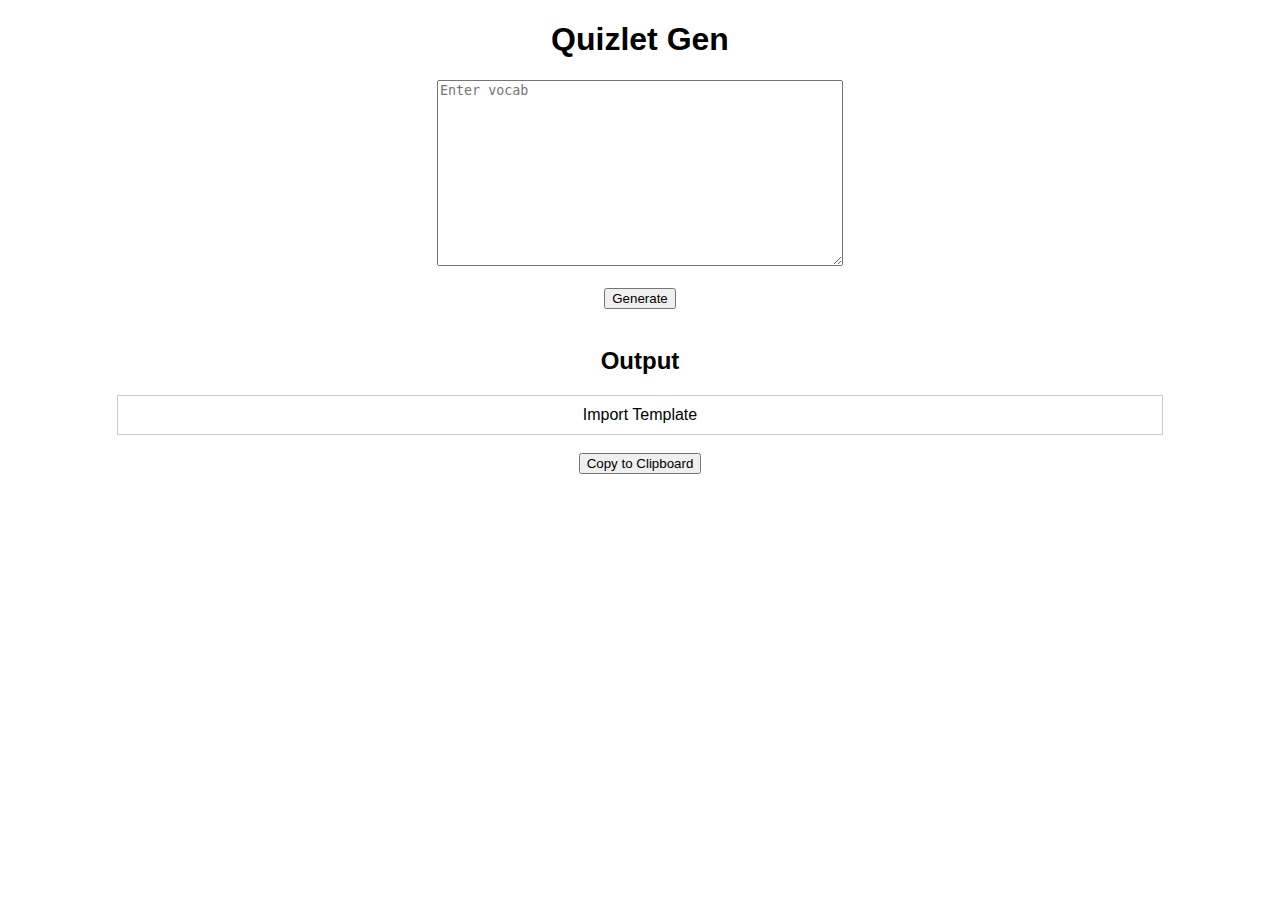
==== b/index.html @ f2430946 "Add files via upload" ====
<!DOCTYPE html>
<html lang="en">
<head>
  <meta charset="UTF-8">
  <meta name="viewport" content="width=device-width, initial-scale=1.0">
  <title>Quizlet Gen</title>
  <style>
    body {
      font-family: Arial, sans-serif;
      text-align: center;
      margin: 0;
      padding: 0;
    }
    #outputText {
      margin-top: 20px;
      padding: 10px;
      border: 1px solid #ccc;
      width: 80%;
      margin-left: auto;
      margin-right: auto;
    }
  </style>
</head>
<body>

<h1>Quizlet Gen</h1>

<textarea id="inputText" rows="4" cols="50" placeholder="Enter vocab" style="width: 400px; height: 180px;"></textarea><br><br>

<button id="generateButton">Generate</button><br><br>

<h2>Output</h2>

<div id="outputText">Import Template</div><br>

<button id="copyButton">Copy to Clipboard</button>

<script src="js/app.js"></script>

</body>
</html>
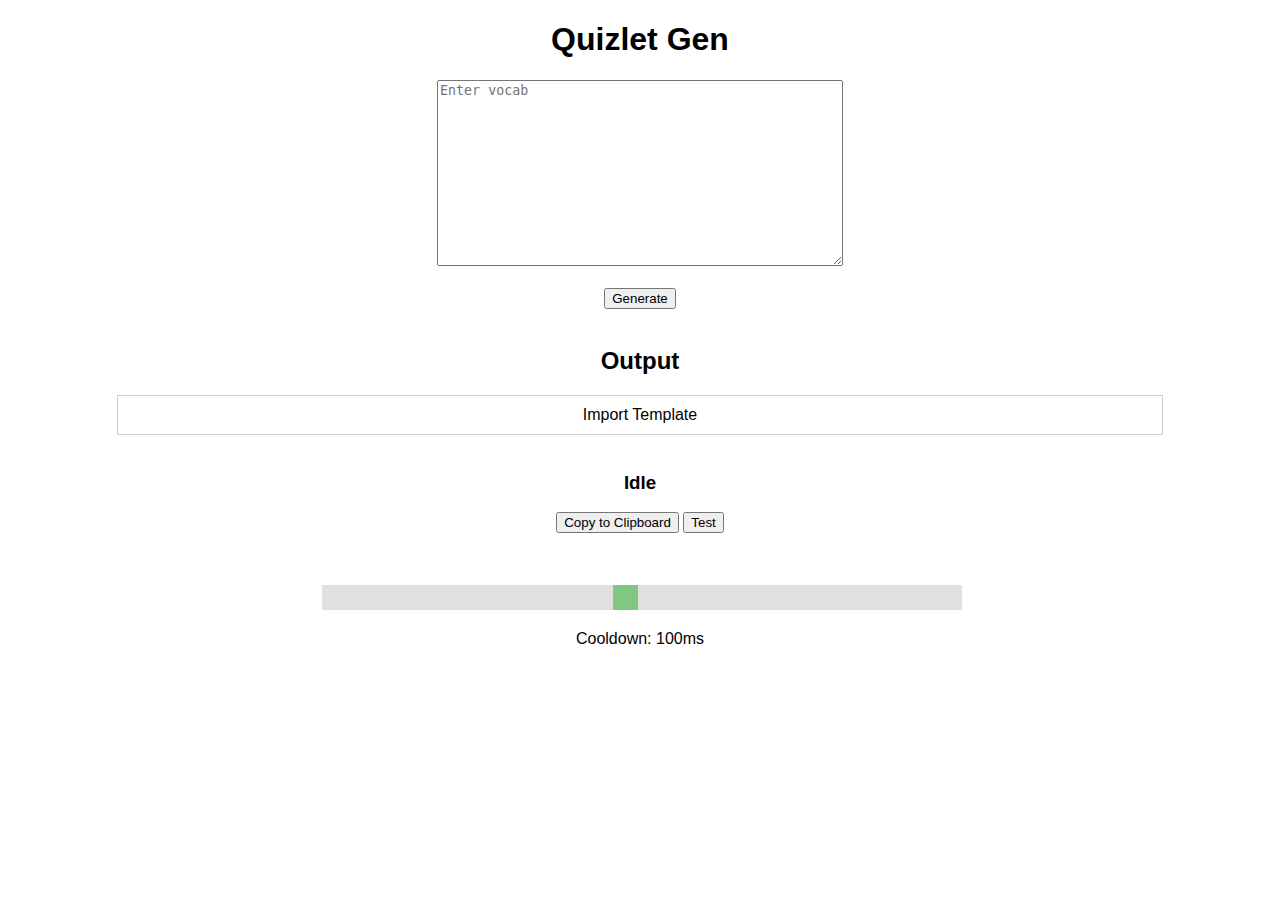
==== commit ae8f9311: "[+] Cooldown" ====
--- a/b/index.html
+++ b/b/index.html
@@ -19,6 +19,35 @@
       margin-left: auto;
       margin-right: auto;
     }
+    .slider-container {
+      width: 50%;
+      margin: 50px auto;
+    }
+    .slider {
+      -webkit-appearance: none;
+      appearance: none;
+      width: 100%;
+      height: 25px;
+      background: #d3d3d3;
+      outline: none;
+      opacity: 0.7;
+      -webkit-transition: .2s;
+      transition: opacity .2s;
+    }
+    .slider::-webkit-slider-thumb {
+      -webkit-appearance: none;
+      appearance: none;
+      width: 25px;
+      height: 25px;
+      background: #4CAF50;
+      cursor: pointer;
+    }
+    .slider::-moz-range-thumb {
+      width: 25px;
+      height: 25px;
+      background: #4CAF50;
+      cursor: pointer;
+    }
   </style>
 </head>
 <body>
@@ -32,10 +61,20927 @@
 <h2>Output</h2>
 
 <div id="outputText">Import Template</div><br>
+<h3 id="info">Idle</h3>
+<button id="copyButton">Copy to Clipboard</button>
+<button id="testButton">Test</button>
 
-<button id="copyButton">Copy to Clipboard</button>
+<div class="slider-container">
+  <input type="range" min="10" max="200" value="100" class="slider" id="mySlider">
+  <p>Cooldown: <span id="sliderValue">100</span>ms</p>
+</div>
 
 <script src="js/app.js"></script>
 
+<script>
+  const xmlData = `<?xml version="1.0" encoding="UTF-8"?>
+<unicode_hanyu>
+  <items>
+    <item unicode="3007" hanyu="ling2"/>
+    <item unicode="4E00" hanyu="yi1"/>
+    <item unicode="4E01" hanyu="ding1,zheng1"/>
+    <item unicode="4E02" hanyu="kao3"/>
+    <item unicode="4E03" hanyu="qi1"/>
+    <item unicode="4E04" hanyu="shang4,shang3"/>
+    <item unicode="4E05" hanyu="xia4"/>
+    <item unicode="4E06" hanyu=""/>
+    <item unicode="4E07" hanyu="wan4,mo4"/>
+    <item unicode="4E08" hanyu="zhang4"/>
+    <item unicode="4E09" hanyu="san1"/>
+    <item unicode="4E0A" hanyu="shang4,shang3"/>
+    <item unicode="4E0B" hanyu="xia4"/>
+    <item unicode="4E0C" hanyu="ji1"/>
+    <item unicode="4E0D" hanyu="bu4,bu2,fou3"/>
+    <item unicode="4E0E" hanyu="yu3,yu4,yu2"/>
+    <item unicode="4E0F" hanyu="mian3"/>
+    <item unicode="4E10" hanyu="gai4"/>
+    <item unicode="4E11" hanyu="chou3"/>
+    <item unicode="4E12" hanyu="chou3"/>
+    <item unicode="4E13" hanyu="zhuan1"/>
+    <item unicode="4E14" hanyu="qie3,ju1"/>
+    <item unicode="4E15" hanyu="pi1"/>
+    <item unicode="4E16" hanyu="shi4"/>
+    <item unicode="4E17" hanyu="shi4"/>
+    <item unicode="4E18" hanyu="qiu1"/>
+    <item unicode="4E19" hanyu="bing3"/>
+    <item unicode="4E1A" hanyu="ye4"/>
+    <item unicode="4E1B" hanyu="cong2"/>
+    <item unicode="4E1C" hanyu="dong1"/>
+    <item unicode="4E1D" hanyu="si1"/>
+    <item unicode="4E1E" hanyu="cheng2"/>
+    <item unicode="4E1F" hanyu="diu1"/>
+    <item unicode="4E20" hanyu="qiu1"/>
+    <item unicode="4E21" hanyu="liang3"/>
+    <item unicode="4E22" hanyu="diu1"/>
+    <item unicode="4E23" hanyu="you3"/>
+    <item unicode="4E24" hanyu="liang3"/>
+    <item unicode="4E25" hanyu="yan2"/>
+    <item unicode="4E26" hanyu="bing4"/>
+    <item unicode="4E27" hanyu="sang1,sang4,sang5"/>
+    <item unicode="4E28" hanyu="shu4"/>
+    <item unicode="4E29" hanyu="jiu1"/>
+    <item unicode="4E2A" hanyu="ge4,ge3"/>
+    <item unicode="4E2B" hanyu="ya1"/>
+    <item unicode="4E2C" hanyu="qiang2,pan2"/>
+    <item unicode="4E2D" hanyu="zhong1,zhong4"/>
+    <item unicode="4E2E" hanyu="ji3"/>
+    <item unicode="4E2F" hanyu="jie4"/>
+    <item unicode="4E30" hanyu="feng1"/>
+    <item unicode="4E31" hanyu="guan4"/>
+    <item unicode="4E32" hanyu="chuan4"/>
+    <item unicode="4E33" hanyu="chan3"/>
+    <item unicode="4E34" hanyu="lin2"/>
+    <item unicode="4E35" hanyu="zhuo1"/>
+    <item unicode="4E36" hanyu="zhu3,dian3"/>
+    <item unicode="4E37" hanyu=""/>
+    <item unicode="4E38" hanyu="wan2"/>
+    <item unicode="4E39" hanyu="dan1"/>
+    <item unicode="4E3A" hanyu="wei2,wei4"/>
+    <item unicode="4E3B" hanyu="zhu3"/>
+    <item unicode="4E3C" hanyu="jing3,dan3"/>
+    <item unicode="4E3D" hanyu="li4,li2"/>
+    <item unicode="4E3E" hanyu="ju3"/>
+    <item unicode="4E3F" hanyu="pie3"/>
+    <item unicode="4E40" hanyu="fu2"/>
+    <item unicode="4E41" hanyu="yi2"/>
+    <item unicode="4E42" hanyu="yi4,ai4"/>
+    <item unicode="4E43" hanyu="nai3"/>
+    <item unicode="4E44" hanyu=""/>
+    <item unicode="4E45" hanyu="jiu3"/>
+    <item unicode="4E46" hanyu="jiu3"/>
+    <item unicode="4E47" hanyu="tuo1"/>
+    <item unicode="4E48" hanyu="me5,ma5,yao1"/>
+    <item unicode="4E49" hanyu="yi4"/>
+    <item unicode="4E4A" hanyu=""/>
+    <item unicode="4E4B" hanyu="zhi1"/>
+    <item unicode="4E4C" hanyu="wu1,wu4"/>
+    <item unicode="4E4D" hanyu="zha4"/>
+    <item unicode="4E4E" hanyu="hu1"/>
+    <item unicode="4E4F" hanyu="fa2"/>
+    <item unicode="4E50" hanyu="le4,yue4"/>
+    <item unicode="4E51" hanyu="zhong4"/>
+    <item unicode="4E52" hanyu="ping1"/>
+    <item unicode="4E53" hanyu="pang1"/>
+    <item unicode="4E54" hanyu="qiao2"/>
+    <item unicode="4E55" hanyu="hu3,hu4"/>
+    <item unicode="4E56" hanyu="guai1"/>
+    <item unicode="4E57" hanyu="cheng2,sheng4"/>
+    <item unicode="4E58" hanyu="cheng2,sheng4"/>
+    <item unicode="4E59" hanyu="yi3"/>
+    <item unicode="4E5A" hanyu="yin3"/>
+    <item unicode="4E5B" hanyu=""/>
+    <item unicode="4E5C" hanyu="mie1,nie4"/>
+    <item unicode="4E5D" hanyu="jiu3"/>
+    <item unicode="4E5E" hanyu="qi3"/>
+    <item unicode="4E5F" hanyu="ye3"/>
+    <item unicode="4E60" hanyu="xi2"/>
+    <item unicode="4E61" hanyu="xiang1"/>
+    <item unicode="4E62" hanyu="gai4"/>
+    <item unicode="4E63" hanyu="diu1"/>
+    <item unicode="4E64" hanyu=""/>
+    <item unicode="4E65" hanyu=""/>
+    <item unicode="4E66" hanyu="shu1"/>
+    <item unicode="4E67" hanyu=""/>
+    <item unicode="4E68" hanyu="shi3"/>
+    <item unicode="4E69" hanyu="ji1"/>
+    <item unicode="4E6A" hanyu="nang1"/>
+    <item unicode="4E6B" hanyu="jia1"/>
+    <item unicode="4E6C" hanyu=""/>
+    <item unicode="4E6D" hanyu="shi2"/>
+    <item unicode="4E6E" hanyu=""/>
+    <item unicode="4E6F" hanyu=""/>
+    <item unicode="4E70" hanyu="mai3"/>
+    <item unicode="4E71" hanyu="luan4"/>
+    <item unicode="4E72" hanyu=""/>
+    <item unicode="4E73" hanyu="ru3"/>
+    <item unicode="4E74" hanyu="xi3"/>
+    <item unicode="4E75" hanyu="yan3"/>
+    <item unicode="4E76" hanyu="fu3"/>
+    <item unicode="4E77" hanyu="sha1"/>
+    <item unicode="4E78" hanyu="na3"/>
+    <item unicode="4E79" hanyu="gan1,qian2"/>
+    <item unicode="4E7A" hanyu=""/>
+    <item unicode="4E7B" hanyu=""/>
+    <item unicode="4E7C" hanyu=""/>
+    <item unicode="4E7D" hanyu=""/>
+    <item unicode="4E7E" hanyu="qian2,gan1"/>
+    <item unicode="4E7F" hanyu="zhi4"/>
+    <item unicode="4E80" hanyu="gui1,jun1,qiu1"/>
+    <item unicode="4E81" hanyu="gan1"/>
+    <item unicode="4E82" hanyu="luan4"/>
+    <item unicode="4E83" hanyu="lin3"/>
+    <item unicode="4E84" hanyu="yi4"/>
+    <item unicode="4E85" hanyu="jue2"/>
+    <item unicode="4E86" hanyu="le5,liao3,liao4"/>
+    <item unicode="4E87" hanyu=""/>
+    <item unicode="4E88" hanyu="yu3,yu2"/>
+    <item unicode="4E89" hanyu="zheng1"/>
+    <item unicode="4E8A" hanyu="shi4"/>
+    <item unicode="4E8B" hanyu="shi4"/>
+    <item unicode="4E8C" hanyu="er4"/>
+    <item unicode="4E8D" hanyu="chu4"/>
+    <item unicode="4E8E" hanyu="yu2"/>
+    <item unicode="4E8F" hanyu="kui1"/>
+    <item unicode="4E90" hanyu="yu2"/>
+    <item unicode="4E91" hanyu="yun2"/>
+    <item unicode="4E92" hanyu="hu4"/>
+    <item unicode="4E93" hanyu="qi2"/>
+    <item unicode="4E94" hanyu="wu3"/>
+    <item unicode="4E95" hanyu="jing3"/>
+    <item unicode="4E96" hanyu="si4"/>
+    <item unicode="4E97" hanyu="sui4"/>
+    <item unicode="4E98" hanyu="gen4"/>
+    <item unicode="4E99" hanyu="gen4,geng4"/>
+    <item unicode="4E9A" hanyu="ya4"/>
+    <item unicode="4E9B" hanyu="xie1,xie5"/>
+    <item unicode="4E9C" hanyu="ya4"/>
+    <item unicode="4E9D" hanyu="qi2"/>
+    <item unicode="4E9E" hanyu="ya4,ya3"/>
+    <item unicode="4E9F" hanyu="ji2,qi4"/>
+    <item unicode="4EA0" hanyu="tou2"/>
+    <item unicode="4EA1" hanyu="wang2,wu2"/>
+    <item unicode="4EA2" hanyu="kang4"/>
+    <item unicode="4EA3" hanyu="ta4"/>
+    <item unicode="4EA4" hanyu="jiao1"/>
+    <item unicode="4EA5" hanyu="hai4"/>
+    <item unicode="4EA6" hanyu="yi4"/>
+    <item unicode="4EA7" hanyu="chan3"/>
+    <item unicode="4EA8" hanyu="heng1"/>
+    <item unicode="4EA9" hanyu="mu3"/>
+    <item unicode="4EAA" hanyu=""/>
+    <item unicode="4EAB" hanyu="xiang3"/>
+    <item unicode="4EAC" hanyu="jing1"/>
+    <item unicode="4EAD" hanyu="ting2"/>
+    <item unicode="4EAE" hanyu="liang4"/>
+    <item unicode="4EAF" hanyu="heng1"/>
+    <item unicode="4EB0" hanyu="jing1"/>
+    <item unicode="4EB1" hanyu="ye4"/>
+    <item unicode="4EB2" hanyu="qin1,qin5,qing4"/>
+    <item unicode="4EB3" hanyu="bo2"/>
+    <item unicode="4EB4" hanyu="you4"/>
+    <item unicode="4EB5" hanyu="xie4"/>
+    <item unicode="4EB6" hanyu="dan3,dan4"/>
+    <item unicode="4EB7" hanyu="lian2"/>
+    <item unicode="4EB8" hanyu="duo3"/>
+    <item unicode="4EB9" hanyu="wei3,wei4"/>
+    <item unicode="4EBA" hanyu="ren2"/>
+    <item unicode="4EBB" hanyu="ren2"/>
+    <item unicode="4EBC" hanyu="ji2"/>
+    <item unicode="4EBD" hanyu=""/>
+    <item unicode="4EBE" hanyu="wang2"/>
+    <item unicode="4EBF" hanyu="yi4"/>
+    <item unicode="4EC0" hanyu="shen2,shi2,she2"/>
+    <item unicode="4EC1" hanyu="ren2"/>
+    <item unicode="4EC2" hanyu="le4"/>
+    <item unicode="4EC3" hanyu="ding1"/>
+    <item unicode="4EC4" hanyu="ze4"/>
+    <item unicode="4EC5" hanyu="jin3,jin4"/>
+    <item unicode="4EC6" hanyu="pu1,pu2"/>
+    <item unicode="4EC7" hanyu="chou2,qiu2"/>
+    <item unicode="4EC8" hanyu="ba1"/>
+    <item unicode="4EC9" hanyu="zhang3"/>
+    <item unicode="4ECA" hanyu="jin1"/>
+    <item unicode="4ECB" hanyu="jie4"/>
+    <item unicode="4ECC" hanyu="bing1"/>
+    <item unicode="4ECD" hanyu="reng2"/>
+    <item unicode="4ECE" hanyu="cong2,cong1"/>
+    <item unicode="4ECF" hanyu="fo2,fu2"/>
+    <item unicode="4ED0" hanyu="san3"/>
+    <item unicode="4ED1" hanyu="lun2"/>
+    <item unicode="4ED2" hanyu=""/>
+    <item unicode="4ED3" hanyu="cang1"/>
+    <item unicode="4ED4" hanyu="zi3,zai3,zi1"/>
+    <item unicode="4ED5" hanyu="shi4"/>
+    <item unicode="4ED6" hanyu="ta1"/>
+    <item unicode="4ED7" hanyu="zhang4"/>
+    <item unicode="4ED8" hanyu="fu4"/>
+    <item unicode="4ED9" hanyu="xian1"/>
+    <item unicode="4EDA" hanyu="xian1"/>
+    <item unicode="4EDB" hanyu="cha4"/>
+    <item unicode="4EDC" hanyu="hong2"/>
+    <item unicode="4EDD" hanyu="tong2"/>
+    <item unicode="4EDE" hanyu="ren4"/>
+    <item unicode="4EDF" hanyu="qian1"/>
+    <item unicode="4EE0" hanyu="gan3"/>
+    <item unicode="4EE1" hanyu="ge1,yi4"/>
+    <item unicode="4EE2" hanyu="di2"/>
+    <item unicode="4EE3" hanyu="dai4"/>
+    <item unicode="4EE4" hanyu="ling4,ling2,ling3"/>
+    <item unicode="4EE5" hanyu="yi3"/>
+    <item unicode="4EE6" hanyu="chao4"/>
+    <item unicode="4EE7" hanyu="chang2"/>
+    <item unicode="4EE8" hanyu="sa1"/>
+    <item unicode="4EE9" hanyu="shang4"/>
+    <item unicode="4EEA" hanyu="yi2"/>
+    <item unicode="4EEB" hanyu="mu4"/>
+    <item unicode="4EEC" hanyu="men5,men2"/>
+    <item unicode="4EED" hanyu="ren4"/>
+    <item unicode="4EEE" hanyu="jia3,jia4"/>
+    <item unicode="4EEF" hanyu="chao4"/>
+    <item unicode="4EF0" hanyu="yang3"/>
+    <item unicode="4EF1" hanyu="qian2"/>
+    <item unicode="4EF2" hanyu="zhong4"/>
+    <item unicode="4EF3" hanyu="pi3"/>
+    <item unicode="4EF4" hanyu="wan4"/>
+    <item unicode="4EF5" hanyu="wu3"/>
+    <item unicode="4EF6" hanyu="jian4"/>
+    <item unicode="4EF7" hanyu="jia4,jie4,jie5"/>
+    <item unicode="4EF8" hanyu="yao3"/>
+    <item unicode="4EF9" hanyu="feng1"/>
+    <item unicode="4EFA" hanyu="cang1"/>
+    <item unicode="4EFB" hanyu="ren4,ren2"/>
+    <item unicode="4EFC" hanyu="wang2"/>
+    <item unicode="4EFD" hanyu="fen4"/>
+    <item unicode="4EFE" hanyu="di1"/>
+    <item unicode="4EFF" hanyu="fang3"/>
+    <item unicode="4F00" hanyu="zhong1"/>
+    <item unicode="4F01" hanyu="qi3,qi4"/>
+    <item unicode="4F02" hanyu="pei4"/>
+    <item unicode="4F03" hanyu="yu2"/>
+    <item unicode="4F04" hanyu="diao4"/>
+    <item unicode="4F05" hanyu="dun4"/>
+    <item unicode="4F06" hanyu="wen4"/>
+    <item unicode="4F07" hanyu="yi4"/>
+    <item unicode="4F08" hanyu="xin3"/>
+    <item unicode="4F09" hanyu="kang4"/>
+    <item unicode="4F0A" hanyu="yi1"/>
+    <item unicode="4F0B" hanyu="ji2"/>
+    <item unicode="4F0C" hanyu="ai4"/>
+    <item unicode="4F0D" hanyu="wu3"/>
+    <item unicode="4F0E" hanyu="ji4"/>
+    <item unicode="4F0F" hanyu="fu2"/>
+    <item unicode="4F10" hanyu="fa2,fa1"/>
+    <item unicode="4F11" hanyu="xiu1"/>
+    <item unicode="4F12" hanyu="jin4"/>
+    <item unicode="4F13" hanyu="bei1"/>
+    <item unicode="4F14" hanyu="chen2"/>
+    <item unicode="4F15" hanyu="fu1"/>
+    <item unicode="4F16" hanyu="tang3"/>
+    <item unicode="4F17" hanyu="zhong4"/>
+    <item unicode="4F18" hanyu="you1"/>
+    <item unicode="4F19" hanyu="huo3"/>
+    <item unicode="4F1A" hanyu="hui4,kuai4"/>
+    <item unicode="4F1B" hanyu="yu3"/>
+    <item unicode="4F1C" hanyu="cui4,zu2"/>
+    <item unicode="4F1D" hanyu="yun2"/>
+    <item unicode="4F1E" hanyu="san3"/>
+    <item unicode="4F1F" hanyu="wei3"/>
+    <item unicode="4F20" hanyu="chuan2,zhuan4"/>
+    <item unicode="4F21" hanyu="che1"/>
+    <item unicode="4F22" hanyu="ya2"/>
+    <item unicode="4F23" hanyu="xian4"/>
+    <item unicode="4F24" hanyu="shang1"/>
+    <item unicode="4F25" hanyu="chang1,tang3"/>
+    <item unicode="4F26" hanyu="lun2"/>
+    <item unicode="4F27" hanyu="cang1,chen5"/>
+    <item unicode="4F28" hanyu="xun4"/>
+    <item unicode="4F29" hanyu="xin4"/>
+    <item unicode="4F2A" hanyu="wei3"/>
+    <item unicode="4F2B" hanyu="zhu4"/>
+    <item unicode="4F2C" hanyu="chi3"/>
+    <item unicode="4F2D" hanyu="xuan2"/>
+    <item unicode="4F2E" hanyu="nao2,nu3"/>
+    <item unicode="4F2F" hanyu="bo2,bai3,ba4"/>
+    <item unicode="4F30" hanyu="gu1,gu4"/>
+    <item unicode="4F31" hanyu="ni3"/>
+    <item unicode="4F32" hanyu="ni4"/>
+    <item unicode="4F33" hanyu="xie4"/>
+    <item unicode="4F34" hanyu="ban4"/>
+    <item unicode="4F35" hanyu="xu4"/>
+    <item unicode="4F36" hanyu="ling2"/>
+    <item unicode="4F37" hanyu="zhou4"/>
+    <item unicode="4F38" hanyu="shen1"/>
+    <item unicode="4F39" hanyu="qu1"/>
+    <item unicode="4F3A" hanyu="si4,ci4"/>
+    <item unicode="4F3B" hanyu="beng1"/>
+    <item unicode="4F3C" hanyu="si4,shi4"/>
+    <item unicode="4F3D" hanyu="jia1,ga1,qie2,qia1"/>
+    <item unicode="4F3E" hanyu="pi1"/>
+    <item unicode="4F3F" hanyu="yi4"/>
+    <item unicode="4F40" hanyu="si4,shi4"/>
+    <item unicode="4F41" hanyu="ai3"/>
+    <item unicode="4F42" hanyu="zheng1,zheng4"/>
+    <item unicode="4F43" hanyu="dian4,tian2"/>
+    <item unicode="4F44" hanyu="han2"/>
+    <item unicode="4F45" hanyu="mai4"/>
+    <item unicode="4F46" hanyu="dan4"/>
+    <item unicode="4F47" hanyu="zhu4"/>
+    <item unicode="4F48" hanyu="bu4"/>
+    <item unicode="4F49" hanyu="qu1"/>
+    <item unicode="4F4A" hanyu="bi3"/>
+    <item unicode="4F4B" hanyu="shao4"/>
+    <item unicode="4F4C" hanyu="ci3"/>
+    <item unicode="4F4D" hanyu="wei4"/>
+    <item unicode="4F4E" hanyu="di1"/>
+    <item unicode="4F4F" hanyu="zhu4"/>
+    <item unicode="4F50" hanyu="zuo3"/>
+    <item unicode="4F51" hanyu="you4"/>
+    <item unicode="4F52" hanyu="yang1"/>
+    <item unicode="4F53" hanyu="ti3,ben4,ti1"/>
+    <item unicode="4F54" hanyu="zhan4"/>
+    <item unicode="4F55" hanyu="he2,he4"/>
+    <item unicode="4F56" hanyu="bi4"/>
+    <item unicode="4F57" hanyu="tuo2"/>
+    <item unicode="4F58" hanyu="she2"/>
+    <item unicode="4F59" hanyu="yu2,tu2"/>
+    <item unicode="4F5A" hanyu="yi4,die2"/>
+    <item unicode="4F5B" hanyu="fo2,fu2"/>
+    <item unicode="4F5C" hanyu="zuo4,zuo1,zuo2"/>
+    <item unicode="4F5D" hanyu="gou1"/>
+    <item unicode="4F5E" hanyu="ning4"/>
+    <item unicode="4F5F" hanyu="tong2"/>
+    <item unicode="4F60" hanyu="ni3"/>
+    <item unicode="4F61" hanyu="xuan1,san3"/>
+    <item unicode="4F62" hanyu="ju4"/>
+    <item unicode="4F63" hanyu="yong1,yong4"/>
+    <item unicode="4F64" hanyu="wa3"/>
+    <item unicode="4F65" hanyu="qian1"/>
+    <item unicode="4F66" hanyu=""/>
+    <item unicode="4F67" hanyu="ka3"/>
+    <item unicode="4F68" hanyu=""/>
+    <item unicode="4F69" hanyu="pei4"/>
+    <item unicode="4F6A" hanyu="huai2"/>
+    <item unicode="4F6B" hanyu="he4"/>
+    <item unicode="4F6C" hanyu="lao3"/>
+    <item unicode="4F6D" hanyu="xiang2"/>
+    <item unicode="4F6E" hanyu="ge2"/>
+    <item unicode="4F6F" hanyu="yang2"/>
+    <item unicode="4F70" hanyu="bai3"/>
+    <item unicode="4F71" hanyu="fa3"/>
+    <item unicode="4F72" hanyu="ming2"/>
+    <item unicode="4F73" hanyu="jia1"/>
+    <item unicode="4F74" hanyu="nai4,er4"/>
+    <item unicode="4F75" hanyu="bing4"/>
+    <item unicode="4F76" hanyu="ji2"/>
+    <item unicode="4F77" hanyu="heng2"/>
+    <item unicode="4F78" hanyu="huo2"/>
+    <item unicode="4F79" hanyu="gui3"/>
+    <item unicode="4F7A" hanyu="quan2"/>
+    <item unicode="4F7B" hanyu="tiao1,tiao2"/>
+    <item unicode="4F7C" hanyu="jiao3,jia3"/>
+    <item unicode="4F7D" hanyu="ci4"/>
+    <item unicode="4F7E" hanyu="yi4"/>
+    <item unicode="4F7F" hanyu="shi3,shi4"/>
+    <item unicode="4F80" hanyu="xing2"/>
+    <item unicode="4F81" hanyu="shen1"/>
+    <item unicode="4F82" hanyu="tuo1"/>
+    <item unicode="4F83" hanyu="kan3"/>
+    <item unicode="4F84" hanyu="zhi2"/>
+    <item unicode="4F85" hanyu="gai1,kai1"/>
+    <item unicode="4F86" hanyu="lai2"/>
+    <item unicode="4F87" hanyu="yi2"/>
+    <item unicode="4F88" hanyu="chi3"/>
+    <item unicode="4F89" hanyu="kua3"/>
+    <item unicode="4F8A" hanyu="guang1"/>
+    <item unicode="4F8B" hanyu="li4"/>
+    <item unicode="4F8C" hanyu="yin1"/>
+    <item unicode="4F8D" hanyu="shi4"/>
+    <item unicode="4F8E" hanyu="mi3"/>
+    <item unicode="4F8F" hanyu="zhu1"/>
+    <item unicode="4F90" hanyu="xu4"/>
+    <item unicode="4F91" hanyu="you4"/>
+    <item unicode="4F92" hanyu="an1"/>
+    <item unicode="4F93" hanyu="lu4"/>
+    <item unicode="4F94" hanyu="mou2"/>
+    <item unicode="4F95" hanyu="er2"/>
+    <item unicode="4F96" hanyu="lun2"/>
+    <item unicode="4F97" hanyu="dong4,tong2,tong3"/>
+    <item unicode="4F98" hanyu="cha4"/>
+    <item unicode="4F99" hanyu="chi4"/>
+    <item unicode="4F9A" hanyu="xun4"/>
+    <item unicode="4F9B" hanyu="gong1,gong4"/>
+    <item unicode="4F9C" hanyu="zhou1"/>
+    <item unicode="4F9D" hanyu="yi1"/>
+    <item unicode="4F9E" hanyu="ru3"/>
+    <item unicode="4F9F" hanyu="jian4"/>
+    <item unicode="4FA0" hanyu="xia2"/>
+    <item unicode="4FA1" hanyu="jia4,jie4"/>
+    <item unicode="4FA2" hanyu="zai4"/>
+    <item unicode="4FA3" hanyu="lu:3"/>
+    <item unicode="4FA4" hanyu=""/>
+    <item unicode="4FA5" hanyu="jiao3,yao2,jia3"/>
+    <item unicode="4FA6" hanyu="zhen1"/>
+    <item unicode="4FA7" hanyu="ce4,ze4,zhai1"/>
+    <item unicode="4FA8" hanyu="qiao2"/>
+    <item unicode="4FA9" hanyu="kuai4"/>
+    <item unicode="4FAA" hanyu="chai2"/>
+    <item unicode="4FAB" hanyu="ning4"/>
+    <item unicode="4FAC" hanyu="nong2"/>
+    <item unicode="4FAD" hanyu="jin3,jin4"/>
+    <item unicode="4FAE" hanyu="wu3"/>
+    <item unicode="4FAF" hanyu="hou4,hou2"/>
+    <item unicode="4FB0" hanyu="jiong3"/>
+    <item unicode="4FB1" hanyu="cheng3"/>
+    <item unicode="4FB2" hanyu="zhen4"/>
+    <item unicode="4FB3" hanyu="cuo4"/>
+    <item unicode="4FB4" hanyu="chou3"/>
+    <item unicode="4FB5" hanyu="qin1"/>
+    <item unicode="4FB6" hanyu="lu:3"/>
+    <item unicode="4FB7" hanyu="ju2"/>
+    <item unicode="4FB8" hanyu="shu4"/>
+    <item unicode="4FB9" hanyu="ting3"/>
+    <item unicode="4FBA" hanyu="shen4"/>
+    <item unicode="4FBB" hanyu="tuo1"/>
+    <item unicode="4FBC" hanyu="bo2"/>
+    <item unicode="4FBD" hanyu="nan2"/>
+    <item unicode="4FBE" hanyu="hao1"/>
+    <item unicode="4FBF" hanyu="bian4,pian2"/>
+    <item unicode="4FC0" hanyu="tui3"/>
+    <item unicode="4FC1" hanyu="yu3"/>
+    <item unicode="4FC2" hanyu="xi4"/>
+    <item unicode="4FC3" hanyu="cu4"/>
+    <item unicode="4FC4" hanyu="e2,e4"/>
+    <item unicode="4FC5" hanyu="qiu2"/>
+    <item unicode="4FC6" hanyu="xu2"/>
+    <item unicode="4FC7" hanyu="kuang3"/>
+    <item unicode="4FC8" hanyu="ku4"/>
+    <item unicode="4FC9" hanyu="wu2"/>
+    <item unicode="4FCA" hanyu="jun4,zun4,juan4"/>
+    <item unicode="4FCB" hanyu="yi4"/>
+    <item unicode="4FCC" hanyu="fu3"/>
+    <item unicode="4FCD" hanyu="lang2"/>
+    <item unicode="4FCE" hanyu="zu3"/>
+    <item unicode="4FCF" hanyu="qiao4"/>
+    <item unicode="4FD0" hanyu="li4"/>
+    <item unicode="4FD1" hanyu="yong3"/>
+    <item unicode="4FD2" hanyu="hun4"/>
+    <item unicode="4FD3" hanyu="jing4"/>
+    <item unicode="4FD4" hanyu="xian4"/>
+    <item unicode="4FD5" hanyu="san4"/>
+    <item unicode="4FD6" hanyu="pai3"/>
+    <item unicode="4FD7" hanyu="su2"/>
+    <item unicode="4FD8" hanyu="fu2"/>
+    <item unicode="4FD9" hanyu="xi1"/>
+    <item unicode="4FDA" hanyu="li3"/>
+    <item unicode="4FDB" hanyu="mian3"/>
+    <item unicode="4FDC" hanyu="ping1"/>
+    <item unicode="4FDD" hanyu="bao3"/>
+    <item unicode="4FDE" hanyu="yu2,shu4"/>
+    <item unicode="4FDF" hanyu="si4,qi2"/>
+    <item unicode="4FE0" hanyu="xia2"/>
+    <item unicode="4FE1" hanyu="xin4,shen1"/>
+    <item unicode="4FE2" hanyu="xiu1"/>
+    <item unicode="4FE3" hanyu="yu3"/>
+    <item unicode="4FE4" hanyu="ti4"/>
+    <item unicode="4FE5" hanyu="che1"/>
+    <item unicode="4FE6" hanyu="chou2"/>
+    <item unicode="4FE7" hanyu=""/>
+    <item unicode="4FE8" hanyu="yan3"/>
+    <item unicode="4FE9" hanyu="liang3,lia3"/>
+    <item unicode="4FEA" hanyu="li4"/>
+    <item unicode="4FEB" hanyu="lai2"/>
+    <item unicode="4FEC" hanyu="si1"/>
+    <item unicode="4FED" hanyu="jian3"/>
+    <item unicode="4FEE" hanyu="xiu1"/>
+    <item unicode="4FEF" hanyu="fu3"/>
+    <item unicode="4FF0" hanyu="he2"/>
+    <item unicode="4FF1" hanyu="ju4,ju1"/>
+    <item unicode="4FF2" hanyu="xiao4"/>
+    <item unicode="4FF3" hanyu="pai2"/>
+    <item unicode="4FF4" hanyu="jian4"/>
+    <item unicode="4FF5" hanyu="biao4,biao3"/>
+    <item unicode="4FF6" hanyu="ti4,chu4"/>
+    <item unicode="4FF7" hanyu="fei4"/>
+    <item unicode="4FF8" hanyu="feng4"/>
+    <item unicode="4FF9" hanyu="ya4"/>
+    <item unicode="4FFA" hanyu="an3"/>
+    <item unicode="4FFB" hanyu="bei4"/>
+    <item unicode="4FFC" hanyu="yu4,zhou1"/>
+    <item unicode="4FFD" hanyu="xin1"/>
+    <item unicode="4FFE" hanyu="bi3,bei1,bi4"/>
+    <item unicode="4FFF" hanyu="chi2"/>
+    <item unicode="5000" hanyu="chang1"/>
+    <item unicode="5001" hanyu="zhi1"/>
+    <item unicode="5002" hanyu="bing4"/>
+    <item unicode="5003" hanyu="zan2"/>
+    <item unicode="5004" hanyu="yao2"/>
+    <item unicode="5005" hanyu="cui4"/>
+    <item unicode="5006" hanyu="lia3,liang3"/>
+    <item unicode="5007" hanyu="wan3"/>
+    <item unicode="5008" hanyu="lai2"/>
+    <item unicode="5009" hanyu="cang1"/>
+    <item unicode="500A" hanyu="zong3"/>
+    <item unicode="500B" hanyu="ge4,ge5"/>
+    <item unicode="500C" hanyu="guan1"/>
+    <item unicode="500D" hanyu="bei4"/>
+    <item unicode="500E" hanyu="tian1"/>
+    <item unicode="500F" hanyu="shu1,shu4"/>
+    <item unicode="5010" hanyu="shu1"/>
+    <item unicode="5011" hanyu="men5,men2"/>
+    <item unicode="5012" hanyu="dao3,dao4"/>
+    <item unicode="5013" hanyu="tan2"/>
+    <item unicode="5014" hanyu="jue2,jue4"/>
+    <item unicode="5015" hanyu="chui2"/>
+    <item unicode="5016" hanyu="xing4"/>
+    <item unicode="5017" hanyu="peng2"/>
+    <item unicode="5018" hanyu="tang3,chang2"/>
+    <item unicode="5019" hanyu="hou4"/>
+    <item unicode="501A" hanyu="yi3"/>
+    <item unicode="501B" hanyu="qi1"/>
+    <item unicode="501C" hanyu="ti4"/>
+    <item unicode="501D" hanyu="gan4"/>
+    <item unicode="501E" hanyu="jing4,liang4"/>
+    <item unicode="501F" hanyu="jie4"/>
+    <item unicode="5020" hanyu="xu1"/>
+    <item unicode="5021" hanyu="chang4,chang1"/>
+    <item unicode="5022" hanyu="jie2"/>
+    <item unicode="5023" hanyu="fang3"/>
+    <item unicode="5024" hanyu="zhi2"/>
+    <item unicode="5025" hanyu="kong1,kong3"/>
+    <item unicode="5026" hanyu="juan4"/>
+    <item unicode="5027" hanyu="zong1"/>
+    <item unicode="5028" hanyu="ju4"/>
+    <item unicode="5029" hanyu="qian4"/>
+    <item unicode="502A" hanyu="ni2"/>
+    <item unicode="502B" hanyu="lun2"/>
+    <item unicode="502C" hanyu="zhuo1,zhuo2"/>
+    <item unicode="502D" hanyu="wo1"/>
+    <item unicode="502E" hanyu="luo3"/>
+    <item unicode="502F" hanyu="song1"/>
+    <item unicode="5030" hanyu="leng2"/>
+    <item unicode="5031" hanyu="hun4"/>
+    <item unicode="5032" hanyu="dong1"/>
+    <item unicode="5033" hanyu="zi4"/>
+    <item unicode="5034" hanyu="ben4"/>
+    <item unicode="5035" hanyu="wu3"/>
+    <item unicode="5036" hanyu="ju4,ju1"/>
+    <item unicode="5037" hanyu="nai4"/>
+    <item unicode="5038" hanyu="cai3"/>
+    <item unicode="5039" hanyu="jian3"/>
+    <item unicode="503A" hanyu="zhai4"/>
+    <item unicode="503B" hanyu="ye1"/>
+    <item unicode="503C" hanyu="zhi2"/>
+    <item unicode="503D" hanyu="sha4"/>
+    <item unicode="503E" hanyu="qing1"/>
+    <item unicode="503F" hanyu=""/>
+    <item unicode="5040" hanyu="ying1"/>
+    <item unicode="5041" hanyu="cheng1,cheng4"/>
+    <item unicode="5042" hanyu="qian2"/>
+    <item unicode="5043" hanyu="yan3"/>
+    <item unicode="5044" hanyu="nuan4"/>
+    <item unicode="5045" hanyu="zhong4"/>
+    <item unicode="5046" hanyu="chun3"/>
+    <item unicode="5047" hanyu="jia3,jia4"/>
+    <item unicode="5048" hanyu="jie2,ji4"/>
+    <item unicode="5049" hanyu="wei3"/>
+    <item unicode="504A" hanyu="yu3"/>
+    <item unicode="504B" hanyu="bing4"/>
+    <item unicode="504C" hanyu="ruo4"/>
+    <item unicode="504D" hanyu="ti2"/>
+    <item unicode="504E" hanyu="wei1"/>
+    <item unicode="504F" hanyu="pian1"/>
+    <item unicode="5050" hanyu="yan4"/>
+    <item unicode="5051" hanyu="feng1"/>
+    <item unicode="5052" hanyu="tang3"/>
+    <item unicode="5053" hanyu="wo4"/>
+    <item unicode="5054" hanyu="e4"/>
+    <item unicode="5055" hanyu="xie2,jie1"/>
+    <item unicode="5056" hanyu="che3"/>
+    <item unicode="5057" hanyu="sheng3"/>
+    <item unicode="5058" hanyu="kan3"/>
+    <item unicode="5059" hanyu="di4"/>
+    <item unicode="505A" hanyu="zuo4"/>
+    <item unicode="505B" hanyu="cha1"/>
+    <item unicode="505C" hanyu="ting2"/>
+    <item unicode="505D" hanyu="bei1"/>
+    <item unicode="505E" hanyu="ye4"/>
+    <item unicode="505F" hanyu="huang2"/>
+    <item unicode="5060" hanyu="yao3"/>
+    <item unicode="5061" hanyu="zhan4"/>
+    <item unicode="5062" hanyu="qiu1"/>
+    <item unicode="5063" hanyu="yan1"/>
+    <item unicode="5064" hanyu="you2"/>
+    <item unicode="5065" hanyu="jian4"/>
+    <item unicode="5066" hanyu="xu3"/>
+    <item unicode="5067" hanyu="zha1"/>
+    <item unicode="5068" hanyu="chai1"/>
+    <item unicode="5069" hanyu="fu4"/>
+    <item unicode="506A" hanyu="bi1"/>
+    <item unicode="506B" hanyu="zhi4"/>
+    <item unicode="506C" hanyu="zong3"/>
+    <item unicode="506D" hanyu="mian3"/>
+    <item unicode="506E" hanyu="ji2"/>
+    <item unicode="506F" hanyu="yi3"/>
+    <item unicode="5070" hanyu="xie4"/>
+    <item unicode="5071" hanyu="xun2"/>
+    <item unicode="5072" hanyu="si1,cai1"/>
+    <item unicode="5073" hanyu="duan1"/>
+    <item unicode="5074" hanyu="ce4,ze4"/>
+    <item unicode="5075" hanyu="zhen1"/>
+    <item unicode="5076" hanyu="ou3"/>
+    <item unicode="5077" hanyu="tou1"/>
+    <item unicode="5078" hanyu="tou1"/>
+    <item unicode="5079" hanyu="bei4"/>
+    <item unicode="507A" hanyu="za2,zan2"/>
+    <item unicode="507B" hanyu="lou2,lu:3"/>
+    <item unicode="507C" hanyu="jie2"/>
+    <item unicode="507D" hanyu="wei4"/>
+    <item unicode="507E" hanyu="fen4"/>
+    <item unicode="507F" hanyu="chang2"/>
+    <item unicode="5080" hanyu="kui3,gui1"/>
+    <item unicode="5081" hanyu="sou3"/>
+    <item unicode="5082" hanyu="chi3"/>
+    <item unicode="5083" hanyu="su4"/>
+    <item unicode="5084" hanyu="xia1"/>
+    <item unicode="5085" hanyu="fu4"/>
+    <item unicode="5086" hanyu="yuan4"/>
+    <item unicode="5087" hanyu="rong3"/>
+    <item unicode="5088" hanyu="li4"/>
+    <item unicode="5089" hanyu="ru4"/>
+    <item unicode="508A" hanyu="yun3"/>
+    <item unicode="508B" hanyu="gou4"/>
+    <item unicode="508C" hanyu="ma4"/>
+    <item unicode="508D" hanyu="bang4,bang1"/>
+    <item unicode="508E" hanyu="dian1"/>
+    <item unicode="508F" hanyu="tang2"/>
+    <item unicode="5090" hanyu="hao1"/>
+    <item unicode="5091" hanyu="jie2"/>
+    <item unicode="5092" hanyu="xi1"/>
+    <item unicode="5093" hanyu="shan1"/>
+    <item unicode="5094" hanyu="qian4"/>
+    <item unicode="5095" hanyu="jue2"/>
+    <item unicode="5096" hanyu="cang1"/>
+    <item unicode="5097" hanyu="chu4"/>
+    <item unicode="5098" hanyu="san3"/>
+    <item unicode="5099" hanyu="bei4"/>
+    <item unicode="509A" hanyu="xiao4"/>
+    <item unicode="509B" hanyu="yong2"/>
+    <item unicode="509C" hanyu="yao2"/>
+    <item unicode="509D" hanyu="ta4"/>
+    <item unicode="509E" hanyu="suo1"/>
+    <item unicode="509F" hanyu="wang1"/>
+    <item unicode="50A0" hanyu="fa2"/>
+    <item unicode="50A1" hanyu="bing4,bing1"/>
+    <item unicode="50A2" hanyu="jia1"/>
+    <item unicode="50A3" hanyu="dai3"/>
+    <item unicode="50A4" hanyu="zai4"/>
+    <item unicode="50A5" hanyu="tang3"/>
+    <item unicode="50A6" hanyu=""/>
+    <item unicode="50A7" hanyu="bin1"/>
+    <item unicode="50A8" hanyu="chu3"/>
+    <item unicode="50A9" hanyu="nuo2"/>
+    <item unicode="50AA" hanyu="zan1"/>
+    <item unicode="50AB" hanyu="lei3"/>
+    <item unicode="50AC" hanyu="cui1"/>
+    <item unicode="50AD" hanyu="yong1,yong4,yong2"/>
+    <item unicode="50AE" hanyu="zao1"/>
+    <item unicode="50AF" hanyu="zong3"/>
+    <item unicode="50B0" hanyu="peng2"/>
+    <item unicode="50B1" hanyu="song3"/>
+    <item unicode="50B2" hanyu="ao4"/>
+    <item unicode="50B3" hanyu="chuan2,zhuan4"/>
+    <item unicode="50B4" hanyu="yu3"/>
+    <item unicode="50B5" hanyu="zhai4"/>
+    <item unicode="50B6" hanyu="zu2"/>
+    <item unicode="50B7" hanyu="shang1"/>
+    <item unicode="50B8" hanyu="qiang3"/>
+    <item unicode="50B9" hanyu="qiang1"/>
+    <item unicode="50BA" hanyu="chi4"/>
+    <item unicode="50BB" hanyu="sha3"/>
+    <item unicode="50BC" hanyu="han4"/>
+    <item unicode="50BD" hanyu="zhang1"/>
+    <item unicode="50BE" hanyu="qing1,qing2"/>
+    <item unicode="50BF" hanyu="yan4"/>
+    <item unicode="50C0" hanyu="di4"/>
+    <item unicode="50C1" hanyu="xi1"/>
+    <item unicode="50C2" hanyu="lou2,lu:3"/>
+    <item unicode="50C3" hanyu="bei4"/>
+    <item unicode="50C4" hanyu="piao1"/>
+    <item unicode="50C5" hanyu="jin3,jin4"/>
+    <item unicode="50C6" hanyu="lian3"/>
+    <item unicode="50C7" hanyu="lu4"/>
+    <item unicode="50C8" hanyu="man4"/>
+    <item unicode="50C9" hanyu="qian1"/>
+    <item unicode="50CA" hanyu="xian1"/>
+    <item unicode="50CB" hanyu="qiu2"/>
+    <item unicode="50CC" hanyu="ying2"/>
+    <item unicode="50CD" hanyu="dong4"/>
+    <item unicode="50CE" hanyu="zhuan4"/>
+    <item unicode="50CF" hanyu="xiang4"/>
+    <item unicode="50D0" hanyu="shan3"/>
+    <item unicode="50D1" hanyu="qiao2"/>
+    <item unicode="50D2" hanyu="jiong3"/>
+    <item unicode="50D3" hanyu="tui2"/>
+    <item unicode="50D4" hanyu="zun3"/>
+    <item unicode="50D5" hanyu="pu2,pu1"/>
+    <item unicode="50D6" hanyu="xi1"/>
+    <item unicode="50D7" hanyu="lao4"/>
+    <item unicode="50D8" hanyu="chang3"/>
+    <item unicode="50D9" hanyu="guang1"/>
+    <item unicode="50DA" hanyu="liao2"/>
+    <item unicode="50DB" hanyu="qi1"/>
+    <item unicode="50DC" hanyu="deng4"/>
+    <item unicode="50DD" hanyu="chan2"/>
+    <item unicode="50DE" hanyu="wei3"/>
+    <item unicode="50DF" hanyu="zhang3"/>
+    <item unicode="50E0" hanyu="fan1"/>
+    <item unicode="50E1" hanyu="hui4"/>
+    <item unicode="50E2" hanyu="chuan3"/>
+    <item unicode="50E3" hanyu="tie3"/>
+    <item unicode="50E4" hanyu="dan4"/>
+    <item unicode="50E5" hanyu="jiao3,yao2"/>
+    <item unicode="50E6" hanyu="jiu4"/>
+    <item unicode="50E7" hanyu="seng1"/>
+    <item unicode="50E8" hanyu="fen4"/>
+    <item unicode="50E9" hanyu="xian4"/>
+    <item unicode="50EA" hanyu="jue2"/>
+    <item unicode="50EB" hanyu="e4"/>
+    <item unicode="50EC" hanyu="jiao1"/>
+    <item unicode="50ED" hanyu="jian4"/>
+    <item unicode="50EE" hanyu="tong2,zhuang4"/>
+    <item unicode="50EF" hanyu="lin2"/>
+    <item unicode="50F0" hanyu="bo2"/>
+    <item unicode="50F1" hanyu="gu4"/>
+    <item unicode="50F2" hanyu="xian1"/>
+    <item unicode="50F3" hanyu="su4"/>
+    <item unicode="50F4" hanyu="xian4"/>
+    <item unicode="50F5" hanyu="jiang1"/>
+    <item unicode="50F6" hanyu="min3"/>
+    <item unicode="50F7" hanyu="ye4"/>
+    <item unicode="50F8" hanyu="jin4"/>
+    <item unicode="50F9" hanyu="jia4"/>
+    <item unicode="50FA" hanyu="qiao4"/>
+    <item unicode="50FB" hanyu="pi4"/>
+    <item unicode="50FC" hanyu="feng1"/>
+    <item unicode="50FD" hanyu="zhou4"/>
+    <item unicode="50FE" hanyu="ai4"/>
+    <item unicode="50FF" hanyu="sai4"/>
+    <item unicode="5100" hanyu="yi2"/>
+    <item unicode="5101" hanyu="jun4,juan4"/>
+    <item unicode="5102" hanyu="nong2"/>
+    <item unicode="5103" hanyu="shan4"/>
+    <item unicode="5104" hanyu="yi4"/>
+    <item unicode="5105" hanyu="dang1"/>
+    <item unicode="5106" hanyu="jing3"/>
+    <item unicode="5107" hanyu="xuan1"/>
+    <item unicode="5108" hanyu="kuai4"/>
+    <item unicode="5109" hanyu="jian3"/>
+    <item unicode="510A" hanyu="chu4"/>
+    <item unicode="510B" hanyu="dan1"/>
+    <item unicode="510C" hanyu="jiao3"/>
+    <item unicode="510D" hanyu="sha3"/>
+    <item unicode="510E" hanyu="zai4,zai3"/>
+    <item unicode="510F" hanyu=""/>
+    <item unicode="5110" hanyu="bin4,bin1"/>
+    <item unicode="5111" hanyu="an4"/>
+    <item unicode="5112" hanyu="ru2"/>
+    <item unicode="5113" hanyu="tai2"/>
+    <item unicode="5114" hanyu="chou2"/>
+    <item unicode="5115" hanyu="chai2"/>
+    <item unicode="5116" hanyu="lan2"/>
+    <item unicode="5117" hanyu="ni3"/>
+    <item unicode="5118" hanyu="jin3,jin4"/>
+    <item unicode="5119" hanyu="qian1"/>
+    <item unicode="511A" hanyu="meng2"/>
+    <item unicode="511B" hanyu="wu3"/>
+    <item unicode="511C" hanyu="neng2"/>
+    <item unicode="511D" hanyu="qiong2"/>
+    <item unicode="511E" hanyu="ni3"/>
+    <item unicode="511F" hanyu="chang2"/>
+    <item unicode="5120" hanyu="lie4"/>
+    <item unicode="5121" hanyu="lei3"/>
+    <item unicode="5122" hanyu="lu:3"/>
+    <item unicode="5123" hanyu="kuang3"/>
+    <item unicode="5124" hanyu="bao4"/>
+    <item unicode="5125" hanyu="du2"/>
+    <item unicode="5126" hanyu="biao1"/>
+    <item unicode="5127" hanyu="zan3"/>
+    <item unicode="5128" hanyu="zhi2"/>
+    <item unicode="5129" hanyu="si4"/>
+    <item unicode="512A" hanyu="you1"/>
+    <item unicode="512B" hanyu="hao2"/>
+    <item unicode="512C" hanyu="qin1"/>
+    <item unicode="512D" hanyu="chen4"/>
+    <item unicode="512E" hanyu="li4"/>
+    <item unicode="512F" hanyu="teng2"/>
+    <item unicode="5130" hanyu="wei3"/>
+    <item unicode="5131" hanyu="long2"/>
+    <item unicode="5132" hanyu="chu3,chu2"/>
+    <item unicode="5133" hanyu="chan4"/>
+    <item unicode="5134" hanyu="rang2"/>
+    <item unicode="5135" hanyu="shu4"/>
+    <item unicode="5136" hanyu="hui4"/>
+    <item unicode="5137" hanyu="li4"/>
+    <item unicode="5138" hanyu="luo2"/>
+    <item unicode="5139" hanyu="zan3,zuan3"/>
+    <item unicode="513A" hanyu="nuo2"/>
+    <item unicode="513B" hanyu="tang3"/>
+    <item unicode="513C" hanyu="yan3"/>
+    <item unicode="513D" hanyu="lei4"/>
+    <item unicode="513E" hanyu="nang4"/>
+    <item unicode="513F" hanyu="er2,r2"/>
+    <item unicode="5140" hanyu="wu4,wu1"/>
+    <item unicode="5141" hanyu="yun3"/>
+    <item unicode="5142" hanyu="zan1"/>
+    <item unicode="5143" hanyu="yuan2"/>
+    <item unicode="5144" hanyu="xiong1"/>
+    <item unicode="5145" hanyu="chong1"/>
+    <item unicode="5146" hanyu="zhao4"/>
+    <item unicode="5147" hanyu="xiong1"/>
+    <item unicode="5148" hanyu="xian1"/>
+    <item unicode="5149" hanyu="guang1"/>
+    <item unicode="514A" hanyu="dui4"/>
+    <item unicode="514B" hanyu="ke4"/>
+    <item unicode="514C" hanyu="dui4"/>
+    <item unicode="514D" hanyu="mian3,wen4"/>
+    <item unicode="514E" hanyu="tu4"/>
+    <item unicode="514F" hanyu="chang2,zhang3"/>
+    <item unicode="5150" hanyu="er2"/>
+    <item unicode="5151" hanyu="dui4"/>
+    <item unicode="5152" hanyu="er2,er1"/>
+    <item unicode="5153" hanyu="jin1"/>
+    <item unicode="5154" hanyu="tu4"/>
+    <item unicode="5155" hanyu="si4"/>
+    <item unicode="5156" hanyu="yan3"/>
+    <item unicode="5157" hanyu="yan3"/>
+    <item unicode="5158" hanyu="shi3"/>
+    <item unicode="5159" hanyu="shi2,ke4"/>
+    <item unicode="515A" hanyu="dang3"/>
+    <item unicode="515B" hanyu="qian1"/>
+    <item unicode="515C" hanyu="dou1"/>
+    <item unicode="515D" hanyu="fen1"/>
+    <item unicode="515E" hanyu="mao2"/>
+    <item unicode="515F" hanyu="xin1"/>
+    <item unicode="5160" hanyu="dou1"/>
+    <item unicode="5161" hanyu="bai3,ke4"/>
+    <item unicode="5162" hanyu="jing1"/>
+    <item unicode="5163" hanyu="li3"/>
+    <item unicode="5164" hanyu="kuang4"/>
+    <item unicode="5165" hanyu="ru4"/>
+    <item unicode="5166" hanyu="wang2,wu2"/>
+    <item unicode="5167" hanyu="nei4"/>
+    <item unicode="5168" hanyu="quan2"/>
+    <item unicode="5169" hanyu="liang3"/>
+    <item unicode="516A" hanyu="yu2,shu4"/>
+    <item unicode="516B" hanyu="ba1,ba2"/>
+    <item unicode="516C" hanyu="gong1"/>
+    <item unicode="516D" hanyu="liu4,lu4"/>
+    <item unicode="516E" hanyu="xi1"/>
+    <item unicode="516F" hanyu=""/>
+    <item unicode="5170" hanyu="lan2"/>
+    <item unicode="5171" hanyu="gong4,gong1,gong3"/>
+    <item unicode="5172" hanyu="tian1"/>
+    <item unicode="5173" hanyu="guan1"/>
+    <item unicode="5174" hanyu="xing1,xing4"/>
+    <item unicode="5175" hanyu="bing1"/>
+    <item unicode="5176" hanyu="qi2,ji1"/>
+    <item unicode="5177" hanyu="ju4"/>
+    <item unicode="5178" hanyu="dian3"/>
+    <item unicode="5179" hanyu="zi1,ci2"/>
+    <item unicode="517A" hanyu=""/>
+    <item unicode="517B" hanyu="yang3"/>
+    <item unicode="517C" hanyu="jian1"/>
+    <item unicode="517D" hanyu="shou4"/>
+    <item unicode="517E" hanyu="ji4"/>
+    <item unicode="517F" hanyu="yi4"/>
+    <item unicode="5180" hanyu="ji4"/>
+    <item unicode="5181" hanyu="chan3"/>
+    <item unicode="5182" hanyu="jiong1"/>
+    <item unicode="5183" hanyu="mao4"/>
+    <item unicode="5184" hanyu="ran3"/>
+    <item unicode="5185" hanyu="nei4"/>
+    <item unicode="5186" hanyu="yuan2"/>
+    <item unicode="5187" hanyu="mao3,mou3"/>
+    <item unicode="5188" hanyu="gang1"/>
+    <item unicode="5189" hanyu="ran3"/>
+    <item unicode="518A" hanyu="ce4"/>
+    <item unicode="518B" hanyu="jiong1"/>
+    <item unicode="518C" hanyu="ce4"/>
+    <item unicode="518D" hanyu="zai4"/>
+    <item unicode="518E" hanyu="gua3"/>
+    <item unicode="518F" hanyu="jiong3"/>
+    <item unicode="5190" hanyu="mao4,mo4"/>
+    <item unicode="5191" hanyu="zhou4"/>
+    <item unicode="5192" hanyu="mao4,mo4"/>
+    <item unicode="5193" hanyu="gou4"/>
+    <item unicode="5194" hanyu="xu3"/>
+    <item unicode="5195" hanyu="mian3"/>
+    <item unicode="5196" hanyu="mi4"/>
+    <item unicode="5197" hanyu="rong3"/>
+    <item unicode="5198" hanyu="yin2"/>
+    <item unicode="5199" hanyu="xie3,xie4"/>
+    <item unicode="519A" hanyu="kan3"/>
+    <item unicode="519B" hanyu="jun1"/>
+    <item unicode="519C" hanyu="nong2"/>
+    <item unicode="519D" hanyu="yi2"/>
+    <item unicode="519E" hanyu="mi2"/>
+    <item unicode="519F" hanyu="shi4"/>
+    <item unicode="51A0" hanyu="guan1,guan4"/>
+    <item unicode="51A1" hanyu="meng2"/>
+    <item unicode="51A2" hanyu="zhong3"/>
+    <item unicode="51A3" hanyu="zui4"/>
+    <item unicode="51A4" hanyu="yuan1"/>
+    <item unicode="51A5" hanyu="ming2"/>
+    <item unicode="51A6" hanyu="kou4"/>
+    <item unicode="51A7" hanyu=""/>
+    <item unicode="51A8" hanyu="fu4"/>
+    <item unicode="51A9" hanyu="xie3"/>
+    <item unicode="51AA" hanyu="mi4"/>
+    <item unicode="51AB" hanyu="bing1"/>
+    <item unicode="51AC" hanyu="dong1"/>
+    <item unicode="51AD" hanyu="tai4"/>
+    <item unicode="51AE" hanyu="gang1"/>
+    <item unicode="51AF" hanyu="feng2,ping2"/>
+    <item unicode="51B0" hanyu="bing1"/>
+    <item unicode="51B1" hanyu="hu4"/>
+    <item unicode="51B2" hanyu="chong1,chong4"/>
+    <item unicode="51B3" hanyu="jue2"/>
+    <item unicode="51B4" hanyu="hu4"/>
+    <item unicode="51B5" hanyu="kuang4"/>
+    <item unicode="51B6" hanyu="ye3"/>
+    <item unicode="51B7" hanyu="leng3"/>
+    <item unicode="51B8" hanyu="pan4"/>
+    <item unicode="51B9" hanyu="fu3"/>
+    <item unicode="51BA" hanyu="min3"/>
+    <item unicode="51BB" hanyu="dong4"/>
+    <item unicode="51BC" hanyu="xian3"/>
+    <item unicode="51BD" hanyu="lie4"/>
+    <item unicode="51BE" hanyu="xia2"/>
+    <item unicode="51BF" hanyu="jian1"/>
+    <item unicode="51C0" hanyu="jing4"/>
+    <item unicode="51C1" hanyu="shu4"/>
+    <item unicode="51C2" hanyu="mei3"/>
+    <item unicode="51C3" hanyu="shang4"/>
+    <item unicode="51C4" hanyu="qi1"/>
+    <item unicode="51C5" hanyu="gu4"/>
+    <item unicode="51C6" hanyu="zhun3"/>
+    <item unicode="51C7" hanyu="song1"/>
+    <item unicode="51C8" hanyu="jing4"/>
+    <item unicode="51C9" hanyu="liang2,liang4"/>
+    <item unicode="51CA" hanyu="qing4,jing4"/>
+    <item unicode="51CB" hanyu="diao1"/>
+    <item unicode="51CC" hanyu="ling2"/>
+    <item unicode="51CD" hanyu="dong4"/>
+    <item unicode="51CE" hanyu="gan4"/>
+    <item unicode="51CF" hanyu="jian3"/>
+    <item unicode="51D0" hanyu="yin1,yin2"/>
+    <item unicode="51D1" hanyu="cou4"/>
+    <item unicode="51D2" hanyu="ai2"/>
+    <item unicode="51D3" hanyu="li4"/>
+    <item unicode="51D4" hanyu="cang1"/>
+    <item unicode="51D5" hanyu="ming3"/>
+    <item unicode="51D6" hanyu="zhun3"/>
+    <item unicode="51D7" hanyu="cui2"/>
+    <item unicode="51D8" hanyu="si1"/>
+    <item unicode="51D9" hanyu="duo2"/>
+    <item unicode="51DA" hanyu="jin4"/>
+    <item unicode="51DB" hanyu="lin3"/>
+    <item unicode="51DC" hanyu="lin3"/>
+    <item unicode="51DD" hanyu="ning2"/>
+    <item unicode="51DE" hanyu="xi1"/>
+    <item unicode="51DF" hanyu="du2"/>
+    <item unicode="51E0" hanyu="ji3,ji1"/>
+    <item unicode="51E1" hanyu="fan2"/>
+    <item unicode="51E2" hanyu="fan2"/>
+    <item unicode="51E3" hanyu="fan2"/>
+    <item unicode="51E4" hanyu="feng4"/>
+    <item unicode="51E5" hanyu="ju1"/>
+    <item unicode="51E6" hanyu="chu3,chu4"/>
+    <item unicode="51E7" hanyu=""/>
+    <item unicode="51E8" hanyu="feng1"/>
+    <item unicode="51E9" hanyu=""/>
+    <item unicode="51EA" hanyu=""/>
+    <item unicode="51EB" hanyu="fu2"/>
+    <item unicode="51EC" hanyu="feng1"/>
+    <item unicode="51ED" hanyu="ping2"/>
+    <item unicode="51EE" hanyu="feng1"/>
+    <item unicode="51EF" hanyu="kai3"/>
+    <item unicode="51F0" hanyu="huang2"/>
+    <item unicode="51F1" hanyu="kai3"/>
+    <item unicode="51F2" hanyu="gan1"/>
+    <item unicode="51F3" hanyu="deng4"/>
+    <item unicode="51F4" hanyu="ping2"/>
+    <item unicode="51F5" hanyu="qu1,kan3"/>
+    <item unicode="51F6" hanyu="xiong1"/>
+    <item unicode="51F7" hanyu="kuai4"/>
+    <item unicode="51F8" hanyu="tu1,tu2,gu3"/>
+    <item unicode="51F9" hanyu="ao1,wa1"/>
+    <item unicode="51FA" hanyu="chu1"/>
+    <item unicode="51FB" hanyu="ji1"/>
+    <item unicode="51FC" hanyu="dang4"/>
+    <item unicode="51FD" hanyu="han2"/>
+    <item unicode="51FE" hanyu="han2"/>
+    <item unicode="51FF" hanyu="zao2,zuo4"/>
+    <item unicode="5200" hanyu="dao1"/>
+    <item unicode="5201" hanyu="diao1"/>
+    <item unicode="5202" hanyu="dao1"/>
+    <item unicode="5203" hanyu="ren4"/>
+    <item unicode="5204" hanyu="ren4"/>
+    <item unicode="5205" hanyu="chuang1"/>
+    <item unicode="5206" hanyu="fen1,fen4"/>
+    <item unicode="5207" hanyu="qie4,qie1"/>
+    <item unicode="5208" hanyu="yi4"/>
+    <item unicode="5209" hanyu="ji4"/>
+    <item unicode="520A" hanyu="kan1"/>
+    <item unicode="520B" hanyu="qian4"/>
+    <item unicode="520C" hanyu="cun3"/>
+    <item unicode="520D" hanyu="chu2"/>
+    <item unicode="520E" hanyu="wen3"/>
+    <item unicode="520F" hanyu="ji1"/>
+    <item unicode="5210" hanyu="dan3"/>
+    <item unicode="5211" hanyu="xing2"/>
+    <item unicode="5212" hanyu="hua4,hua2,huai5"/>
+    <item unicode="5213" hanyu="wan2"/>
+    <item unicode="5214" hanyu="jue2"/>
+    <item unicode="5215" hanyu="li2"/>
+    <item unicode="5216" hanyu="yue4"/>
+    <item unicode="5217" hanyu="lie4"/>
+    <item unicode="5218" hanyu="liu2"/>
+    <item unicode="5219" hanyu="ze2"/>
+    <item unicode="521A" hanyu="gang1"/>
+    <item unicode="521B" hanyu="chuang4,chuang1"/>
+    <item unicode="521C" hanyu="fu2"/>
+    <item unicode="521D" hanyu="chu1"/>
+    <item unicode="521E" hanyu="qu4"/>
+    <item unicode="521F" hanyu="ju1"/>
+    <item unicode="5220" hanyu="shan1"/>
+    <item unicode="5221" hanyu="min3"/>
+    <item unicode="5222" hanyu="ling2"/>
+    <item unicode="5223" hanyu="zhong1"/>
+    <item unicode="5224" hanyu="pan4"/>
+    <item unicode="5225" hanyu="bie2"/>
+    <item unicode="5226" hanyu="jie2"/>
+    <item unicode="5227" hanyu="jie2"/>
+    <item unicode="5228" hanyu="bao4,pao2"/>
+    <item unicode="5229" hanyu="li4"/>
+    <item unicode="522A" hanyu="shan1"/>
+    <item unicode="522B" hanyu="bie2,bie4"/>
+    <item unicode="522C" hanyu="chan3"/>
+    <item unicode="522D" hanyu="jing3"/>
+    <item unicode="522E" hanyu="gua1"/>
+    <item unicode="522F" hanyu="gen1"/>
+    <item unicode="5230" hanyu="dao4"/>
+    <item unicode="5231" hanyu="chuang4"/>
+    <item unicode="5232" hanyu="kui1"/>
+    <item unicode="5233" hanyu="ku1"/>
+    <item unicode="5234" hanyu="duo4"/>
+    <item unicode="5235" hanyu="er4"/>
+    <item unicode="5236" hanyu="zhi4"/>
+    <item unicode="5237" hanyu="shua1,shua4"/>
+    <item unicode="5238" hanyu="quan4,xuan4"/>
+    <item unicode="5239" hanyu="cha4,sha1"/>
+    <item unicode="523A" hanyu="ci4,ci1"/>
+    <item unicode="523B" hanyu="ke4,ke1"/>
+    <item unicode="523C" hanyu="jie2"/>
+    <item unicode="523D" hanyu="gui4"/>
+    <item unicode="523E" hanyu="ci4"/>
+    <item unicode="523F" hanyu="gui4"/>
+    <item unicode="5240" hanyu="kai3"/>
+    <item unicode="5241" hanyu="duo4"/>
+    <item unicode="5242" hanyu="ji4"/>
+    <item unicode="5243" hanyu="ti4"/>
+    <item unicode="5244" hanyu="jing3"/>
+    <item unicode="5245" hanyu="lou2"/>
+    <item unicode="5246" hanyu="luo2"/>
+    <item unicode="5247" hanyu="ze2"/>
+    <item unicode="5248" hanyu="yuan1"/>
+    <item unicode="5249" hanyu="cuo4"/>
+    <item unicode="524A" hanyu="xue1,xiao1,xue4"/>
+    <item unicode="524B" hanyu="ke4"/>
+    <item unicode="524C" hanyu="la4,la2"/>
+    <item unicode="524D" hanyu="qian2"/>
+    <item unicode="524E" hanyu="cha4"/>
+    <item unicode="524F" hanyu="chuan4"/>
+    <item unicode="5250" hanyu="gua3"/>
+    <item unicode="5251" hanyu="jian4"/>
+    <item unicode="5252" hanyu="cuo4"/>
+    <item unicode="5253" hanyu="li2"/>
+    <item unicode="5254" hanyu="ti1"/>
+    <item unicode="5255" hanyu="fei4"/>
+    <item unicode="5256" hanyu="pou1,pou3,po3"/>
+    <item unicode="5257" hanyu="chan3"/>
+    <item unicode="5258" hanyu="qi2"/>
+    <item unicode="5259" hanyu="chuang4"/>
+    <item unicode="525A" hanyu="zi4"/>
+    <item unicode="525B" hanyu="gang1"/>
+    <item unicode="525C" hanyu="wan1"/>
+    <item unicode="525D" hanyu="bo1"/>
+    <item unicode="525E" hanyu="ji1,ji3"/>
+    <item unicode="525F" hanyu="duo1"/>
+    <item unicode="5260" hanyu="qing2"/>
+    <item unicode="5261" hanyu="yan3,shan4"/>
+    <item unicode="5262" hanyu="zhuo2"/>
+    <item unicode="5263" hanyu="jian4"/>
+    <item unicode="5264" hanyu="ji4"/>
+    <item unicode="5265" hanyu="bo1,bao1"/>
+    <item unicode="5266" hanyu="yan1"/>
+    <item unicode="5267" hanyu="ju4"/>
+    <item unicode="5268" hanyu="huo4"/>
+    <item unicode="5269" hanyu="sheng4"/>
+    <item unicode="526A" hanyu="jian3"/>
+    <item unicode="526B" hanyu="duo2"/>
+    <item unicode="526C" hanyu="duan1"/>
+    <item unicode="526D" hanyu="wu1"/>
+    <item unicode="526E" hanyu="gua3"/>
+    <item unicode="526F" hanyu="fu4"/>
+    <item unicode="5270" hanyu="sheng4"/>
+    <item unicode="5271" hanyu="jian4"/>
+    <item unicode="5272" hanyu="ge1"/>
+    <item unicode="5273" hanyu="zha2"/>
+    <item unicode="5274" hanyu="kai3"/>
+    <item unicode="5275" hanyu="chuang4,chuang1"/>
+    <item unicode="5276" hanyu="juan1"/>
+    <item unicode="5277" hanyu="chan3"/>
+    <item unicode="5278" hanyu="tuan2,zhuan1"/>
+    <item unicode="5279" hanyu="lu4"/>
+    <item unicode="527A" hanyu="li2"/>
+    <item unicode="527B" hanyu="fou2"/>
+    <item unicode="527C" hanyu="shan1"/>
+    <item unicode="527D" hanyu="piao1,piao4"/>
+    <item unicode="527E" hanyu="kou1"/>
+    <item unicode="527F" hanyu="jiao3,chao1,jia3"/>
+    <item unicode="5280" hanyu="gua1"/>
+    <item unicode="5281" hanyu="qiao1"/>
+    <item unicode="5282" hanyu="jue2"/>
+    <item unicode="5283" hanyu="hua4,hua2"/>
+    <item unicode="5284" hanyu="zha2"/>
+    <item unicode="5285" hanyu="zhuo2"/>
+    <item unicode="5286" hanyu="lian2"/>
+    <item unicode="5287" hanyu="ju4"/>
+    <item unicode="5288" hanyu="pi1,pi3"/>
+    <item unicode="5289" hanyu="liu2"/>
+    <item unicode="528A" hanyu="gui4"/>
+    <item unicode="528B" hanyu="jiao3"/>
+    <item unicode="528C" hanyu="gui4"/>
+    <item unicode="528D" hanyu="jian4"/>
+    <item unicode="528E" hanyu="jian4"/>
+    <item unicode="528F" hanyu="tang1"/>
+    <item unicode="5290" hanyu="huo1"/>
+    <item unicode="5291" hanyu="ji4"/>
+    <item unicode="5292" hanyu="jian4"/>
+    <item unicode="5293" hanyu="yi4"/>
+    <item unicode="5294" hanyu="jian4"/>
+    <item unicode="5295" hanyu="zhi4"/>
+    <item unicode="5296" hanyu="chan2"/>
+    <item unicode="5297" hanyu="cuan2"/>
+    <item unicode="5298" hanyu="mo2"/>
+    <item unicode="5299" hanyu="li2"/>
+    <item unicode="529A" hanyu="zhu2"/>
+    <item unicode="529B" hanyu="li4"/>
+    <item unicode="529C" hanyu="ya4"/>
+    <item unicode="529D" hanyu="quan4"/>
+    <item unicode="529E" hanyu="ban4"/>
+    <item unicode="529F" hanyu="gong1"/>
+    <item unicode="52A0" hanyu="jia1"/>
+    <item unicode="52A1" hanyu="wu4"/>
+    <item unicode="52A2" hanyu="mai4"/>
+    <item unicode="52A3" hanyu="lie4"/>
+    <item unicode="52A4" hanyu="jing4"/>
+    <item unicode="52A5" hanyu="keng1"/>
+    <item unicode="52A6" hanyu="xie2"/>
+    <item unicode="52A7" hanyu="zhi3"/>
+    <item unicode="52A8" hanyu="dong4"/>
+    <item unicode="52A9" hanyu="zhu4"/>
+    <item unicode="52AA" hanyu="nu3,nao2"/>
+    <item unicode="52AB" hanyu="jie2"/>
+    <item unicode="52AC" hanyu="qu2"/>
+    <item unicode="52AD" hanyu="shao4"/>
+    <item unicode="52AE" hanyu="yi4"/>
+    <item unicode="52AF" hanyu="zhu1"/>
+    <item unicode="52B0" hanyu="mo4"/>
+    <item unicode="52B1" hanyu="li4"/>
+    <item unicode="52B2" hanyu="jing4,jin4"/>
+    <item unicode="52B3" hanyu="lao2"/>
+    <item unicode="52B4" hanyu="lao2"/>
+    <item unicode="52B5" hanyu="juan4"/>
+    <item unicode="52B6" hanyu="kou3"/>
+    <item unicode="52B7" hanyu="yang2"/>
+    <item unicode="52B8" hanyu="wa1"/>
+    <item unicode="52B9" hanyu="xiao4"/>
+    <item unicode="52BA" hanyu="mou2"/>
+    <item unicode="52BB" hanyu="kuang1"/>
+    <item unicode="52BC" hanyu="jie2"/>
+    <item unicode="52BD" hanyu="lie4"/>
+    <item unicode="52BE" hanyu="he2"/>
+    <item unicode="52BF" hanyu="shi4"/>
+    <item unicode="52C0" hanyu="ke4"/>
+    <item unicode="52C1" hanyu="jing4,jin4"/>
+    <item unicode="52C2" hanyu="hao2"/>
+    <item unicode="52C3" hanyu="bo2"/>
+    <item unicode="52C4" hanyu="min3"/>
+    <item unicode="52C5" hanyu="chi4"/>
+    <item unicode="52C6" hanyu="lang2"/>
+    <item unicode="52C7" hanyu="yong3"/>
+    <item unicode="52C8" hanyu="yong3"/>
+    <item unicode="52C9" hanyu="mian3"/>
+    <item unicode="52CA" hanyu="ke4"/>
+    <item unicode="52CB" hanyu="xun1"/>
+    <item unicode="52CC" hanyu="juan4"/>
+    <item unicode="52CD" hanyu="qing2"/>
+    <item unicode="52CE" hanyu="lu4"/>
+    <item unicode="52CF" hanyu="bu4"/>
+    <item unicode="52D0" hanyu="meng3"/>
+    <item unicode="52D1" hanyu="lai4"/>
+    <item unicode="52D2" hanyu="le4,lei1"/>
+    <item unicode="52D3" hanyu="kai4"/>
+    <item unicode="52D4" hanyu="mian3"/>
+    <item unicode="52D5" hanyu="dong4"/>
+    <item unicode="52D6" hanyu="xu4"/>
+    <item unicode="52D7" hanyu="xu4"/>
+    <item unicode="52D8" hanyu="kan1,kan4"/>
+    <item unicode="52D9" hanyu="wu4"/>
+    <item unicode="52DA" hanyu="yi4"/>
+    <item unicode="52DB" hanyu="xun1"/>
+    <item unicode="52DC" hanyu="weng3"/>
+    <item unicode="52DD" hanyu="sheng4,sheng1"/>
+    <item unicode="52DE" hanyu="lao2,lao4"/>
+    <item unicode="52DF" hanyu="mu4"/>
+    <item unicode="52E0" hanyu="lu4"/>
+    <item unicode="52E1" hanyu="piao1"/>
+    <item unicode="52E2" hanyu="shi4"/>
+    <item unicode="52E3" hanyu="ji1"/>
+    <item unicode="52E4" hanyu="qin2"/>
+    <item unicode="52E5" hanyu="qiang3"/>
+    <item unicode="52E6" hanyu="jiao3,chao1"/>
+    <item unicode="52E7" hanyu="quan4"/>
+    <item unicode="52E8" hanyu="xiang4"/>
+    <item unicode="52E9" hanyu="yi4"/>
+    <item unicode="52EA" hanyu="qiao1"/>
+    <item unicode="52EB" hanyu="fan2"/>
+    <item unicode="52EC" hanyu="juan1"/>
+    <item unicode="52ED" hanyu="tong2"/>
+    <item unicode="52EE" hanyu="ju4"/>
+    <item unicode="52EF" hanyu="dan1"/>
+    <item unicode="52F0" hanyu="xie2"/>
+    <item unicode="52F1" hanyu="mai4"/>
+    <item unicode="52F2" hanyu="xun1"/>
+    <item unicode="52F3" hanyu="xun1"/>
+    <item unicode="52F4" hanyu="lu:4"/>
+    <item unicode="52F5" hanyu="li4"/>
+    <item unicode="52F6" hanyu="che4"/>
+    <item unicode="52F7" hanyu="rang2"/>
+    <item unicode="52F8" hanyu="quan4"/>
+    <item unicode="52F9" hanyu="bao1"/>
+    <item unicode="52FA" hanyu="shao2,shuo4,biao1"/>
+    <item unicode="52FB" hanyu="yun2"/>
+    <item unicode="52FC" hanyu="jiu1"/>
+    <item unicode="52FD" hanyu="bao4"/>
+    <item unicode="52FE" hanyu="gou1,gou4"/>
+    <item unicode="52FF" hanyu="wu4"/>
+    <item unicode="5300" hanyu="yun2"/>
+    <item unicode="5301" hanyu=""/>
+    <item unicode="5302" hanyu=""/>
+    <item unicode="5303" hanyu="gai4"/>
+    <item unicode="5304" hanyu="gai4"/>
+    <item unicode="5305" hanyu="bao1"/>
+    <item unicode="5306" hanyu="cong1"/>
+    <item unicode="5307" hanyu=""/>
+    <item unicode="5308" hanyu="xiong1"/>
+    <item unicode="5309" hanyu="peng1"/>
+    <item unicode="530A" hanyu="ju2"/>
+    <item unicode="530B" hanyu="tao2"/>
+    <item unicode="530C" hanyu="ge2"/>
+    <item unicode="530D" hanyu="pu2"/>
+    <item unicode="530E" hanyu="an4"/>
+    <item unicode="530F" hanyu="pao2"/>
+    <item unicode="5310" hanyu="fu2"/>
+    <item unicode="5311" hanyu="gong1"/>
+    <item unicode="5312" hanyu="da2"/>
+    <item unicode="5313" hanyu="jiu4"/>
+    <item unicode="5314" hanyu="qiong1"/>
+    <item unicode="5315" hanyu="bi3"/>
+    <item unicode="5316" hanyu="hua4,hua1"/>
+    <item unicode="5317" hanyu="bei3"/>
+    <item unicode="5318" hanyu="nao3"/>
+    <item unicode="5319" hanyu="chi2,shi5"/>
+    <item unicode="531A" hanyu="fang1,xi3"/>
+    <item unicode="531B" hanyu="jiu4"/>
+    <item unicode="531C" hanyu="yi2"/>
+    <item unicode="531D" hanyu="za1"/>
+    <item unicode="531E" hanyu="jiang4"/>
+    <item unicode="531F" hanyu="kang4"/>
+    <item unicode="5320" hanyu="jiang4"/>
+    <item unicode="5321" hanyu="kuang1"/>
+    <item unicode="5322" hanyu="hu1"/>
+    <item unicode="5323" hanyu="xia2"/>
+    <item unicode="5324" hanyu="qu1"/>
+    <item unicode="5325" hanyu="fan2"/>
+    <item unicode="5326" hanyu="gui3"/>
+    <item unicode="5327" hanyu="qie4"/>
+    <item unicode="5328" hanyu="cang2,zang4"/>
+    <item unicode="5329" hanyu="kuang1"/>
+    <item unicode="532A" hanyu="fei3"/>
+    <item unicode="532B" hanyu="hu1"/>
+    <item unicode="532C" hanyu="yu3"/>
+    <item unicode="532D" hanyu="gui3"/>
+    <item unicode="532E" hanyu="kui4"/>
+    <item unicode="532F" hanyu="hui4"/>
+    <item unicode="5330" hanyu="dan1"/>
+    <item unicode="5331" hanyu="kui4"/>
+    <item unicode="5332" hanyu="lian2"/>
+    <item unicode="5333" hanyu="lian2"/>
+    <item unicode="5334" hanyu="suan3"/>
+    <item unicode="5335" hanyu="du2"/>
+    <item unicode="5336" hanyu="jiu4"/>
+    <item unicode="5337" hanyu="qu2"/>
+    <item unicode="5338" hanyu="xi4"/>
+    <item unicode="5339" hanyu="pi3,pi1,ya3"/>
+    <item unicode="533A" hanyu="qu1,ou1"/>
+    <item unicode="533B" hanyu="yi1"/>
+    <item unicode="533C" hanyu="an4"/>
+    <item unicode="533D" hanyu="yan3"/>
+    <item unicode="533E" hanyu="bian3"/>
+    <item unicode="533F" hanyu="ni4"/>
+    <item unicode="5340" hanyu="qu1,ou1"/>
+    <item unicode="5341" hanyu="shi2"/>
+    <item unicode="5342" hanyu="xin4"/>
+    <item unicode="5343" hanyu="qian1"/>
+    <item unicode="5344" hanyu="nian4"/>
+    <item unicode="5345" hanyu="sa4"/>
+    <item unicode="5346" hanyu="zu2"/>
+    <item unicode="5347" hanyu="sheng1"/>
+    <item unicode="5348" hanyu="wu3"/>
+    <item unicode="5349" hanyu="hui4"/>
+    <item unicode="534A" hanyu="ban4"/>
+    <item unicode="534B" hanyu="shi4"/>
+    <item unicode="534C" hanyu="xi4"/>
+    <item unicode="534D" hanyu="wan4"/>
+    <item unicode="534E" hanyu="hua2,hua4,hua1"/>
+    <item unicode="534F" hanyu="xie2"/>
+    <item unicode="5350" hanyu="wan4"/>
+    <item unicode="5351" hanyu="bei1"/>
+    <item unicode="5352" hanyu="zu2,cu4"/>
+    <item unicode="5353" hanyu="zhuo2,zhuo1"/>
+    <item unicode="5354" hanyu="xie2"/>
+    <item unicode="5355" hanyu="dan1,chan2,shan4"/>
+    <item unicode="5356" hanyu="mai4"/>
+    <item unicode="5357" hanyu="nan2,na1"/>
+    <item unicode="5358" hanyu="dan1,chan2"/>
+    <item unicode="5359" hanyu="ji2"/>
+    <item unicode="535A" hanyu="bo2"/>
+    <item unicode="535B" hanyu="shuai4,lu:4"/>
+    <item unicode="535C" hanyu="bu3,bo5"/>
+    <item unicode="535D" hanyu="kuang4"/>
+    <item unicode="535E" hanyu="bian4"/>
+    <item unicode="535F" hanyu="bu3"/>
+    <item unicode="5360" hanyu="zhan4,zhan1"/>
+    <item unicode="5361" hanyu="ka3,qia3"/>
+    <item unicode="5362" hanyu="lu2"/>
+    <item unicode="5363" hanyu="you3"/>
+    <item unicode="5364" hanyu="lu3"/>
+    <item unicode="5365" hanyu="xi1"/>
+    <item unicode="5366" hanyu="gua4"/>
+    <item unicode="5367" hanyu="wo4"/>
+    <item unicode="5368" hanyu="xie4"/>
+    <item unicode="5369" hanyu="jie2"/>
+    <item unicode="536A" hanyu="jie2"/>
+    <item unicode="536B" hanyu="wei4"/>
+    <item unicode="536C" hanyu="ang2,yang3"/>
+    <item unicode="536D" hanyu="qiong2"/>
+    <item unicode="536E" hanyu="zhi1"/>
+    <item unicode="536F" hanyu="mao3"/>
+    <item unicode="5370" hanyu="yin4"/>
+    <item unicode="5371" hanyu="wei1,wei2"/>
+    <item unicode="5372" hanyu="shao4"/>
+    <item unicode="5373" hanyu="ji2"/>
+    <item unicode="5374" hanyu="que4"/>
+    <item unicode="5375" hanyu="luan3"/>
+    <item unicode="5376" hanyu="shi4"/>
+    <item unicode="5377" hanyu="juan3,juan4,quan2"/>
+    <item unicode="5378" hanyu="xie4"/>
+    <item unicode="5379" hanyu="xu4"/>
+    <item unicode="537A" hanyu="jin3"/>
+    <item unicode="537B" hanyu="que4"/>
+    <item unicode="537C" hanyu="wu4"/>
+    <item unicode="537D" hanyu="ji2"/>
+    <item unicode="537E" hanyu="e4"/>
+    <item unicode="537F" hanyu="qing1"/>
+    <item unicode="5380" hanyu="xi1"/>
+    <item unicode="5381" hanyu=""/>
+    <item unicode="5382" hanyu="chang3,han3,an1"/>
+    <item unicode="5383" hanyu="han3"/>
+    <item unicode="5384" hanyu="e4"/>
+    <item unicode="5385" hanyu="ting1"/>
+    <item unicode="5386" hanyu="li4"/>
+    <item unicode="5387" hanyu="zhe2"/>
+    <item unicode="5388" hanyu="an1,chang3"/>
+    <item unicode="5389" hanyu="li4"/>
+    <item unicode="538A" hanyu="ya3"/>
+    <item unicode="538B" hanyu="ya1,ya4"/>
+    <item unicode="538C" hanyu="yan4"/>
+    <item unicode="538D" hanyu="she4"/>
+    <item unicode="538E" hanyu="zhi3"/>
+    <item unicode="538F" hanyu="zha3"/>
+    <item unicode="5390" hanyu="pang2"/>
+    <item unicode="5391" hanyu=""/>
+    <item unicode="5392" hanyu="ke4"/>
+    <item unicode="5393" hanyu="ya2"/>
+    <item unicode="5394" hanyu="zhi4"/>
+    <item unicode="5395" hanyu="ce4,si5"/>
+    <item unicode="5396" hanyu="pang2"/>
+    <item unicode="5397" hanyu="ti2"/>
+    <item unicode="5398" hanyu="li2"/>
+    <item unicode="5399" hanyu="she4"/>
+    <item unicode="539A" hanyu="hou4"/>
+    <item unicode="539B" hanyu="ting1"/>
+    <item unicode="539C" hanyu="zui1"/>
+    <item unicode="539D" hanyu="cuo4"/>
+    <item unicode="539E" hanyu="fei4"/>
+    <item unicode="539F" hanyu="yuan2"/>
+    <item unicode="53A0" hanyu="ce4,si5"/>
+    <item unicode="53A1" hanyu="yuan2"/>
+    <item unicode="53A2" hanyu="xiang1"/>
+    <item unicode="53A3" hanyu="yan3"/>
+    <item unicode="53A4" hanyu="li4"/>
+    <item unicode="53A5" hanyu="jue2"/>
+    <item unicode="53A6" hanyu="sha4,xia4"/>
+    <item unicode="53A7" hanyu="dian1"/>
+    <item unicode="53A8" hanyu="chu2"/>
+    <item unicode="53A9" hanyu="jiu4"/>
+    <item unicode="53AA" hanyu="qin2,jin3"/>
+    <item unicode="53AB" hanyu="ao2"/>
+    <item unicode="53AC" hanyu="gui3"/>
+    <item unicode="53AD" hanyu="yan4,yan1"/>
+    <item unicode="53AE" hanyu="si1"/>
+    <item unicode="53AF" hanyu="li4"/>
+    <item unicode="53B0" hanyu="chang3,an1"/>
+    <item unicode="53B1" hanyu="lan2"/>
+    <item unicode="53B2" hanyu="li4"/>
+    <item unicode="53B3" hanyu="yan2"/>
+    <item unicode="53B4" hanyu="yan3"/>
+    <item unicode="53B5" hanyu="yuan2"/>
+    <item unicode="53B6" hanyu="si1"/>
+    <item unicode="53B7" hanyu="si1"/>
+    <item unicode="53B8" hanyu="lin2"/>
+    <item unicode="53B9" hanyu="qiu2"/>
+    <item unicode="53BA" hanyu="qu4"/>
+    <item unicode="53BB" hanyu="qu4"/>
+    <item unicode="53BC" hanyu=""/>
+    <item unicode="53BD" hanyu="lei3"/>
+    <item unicode="53BE" hanyu="du1"/>
+    <item unicode="53BF" hanyu="xian4"/>
+    <item unicode="53C0" hanyu="zhuan1"/>
+    <item unicode="53C1" hanyu="san1"/>
+    <item unicode="53C2" hanyu="can1,cen1,shen1"/>
+    <item unicode="53C3" hanyu="can1,cen1,shen1,san1"/>
+    <item unicode="53C4" hanyu="san1"/>
+    <item unicode="53C5" hanyu="can1,cen1,shen1"/>
+    <item unicode="53C6" hanyu="ai4"/>
+    <item unicode="53C7" hanyu="dai4"/>
+    <item unicode="53C8" hanyu="you4"/>
+    <item unicode="53C9" hanyu="cha1,cha2,cha3,cha4"/>
+    <item unicode="53CA" hanyu="ji2"/>
+    <item unicode="53CB" hanyu="you3"/>
+    <item unicode="53CC" hanyu="shuang1"/>
+    <item unicode="53CD" hanyu="fan3"/>
+    <item unicode="53CE" hanyu="shou1"/>
+    <item unicode="53CF" hanyu="guai4"/>
+    <item unicode="53D0" hanyu="ba2"/>
+    <item unicode="53D1" hanyu="fa1,fa4"/>
+    <item unicode="53D2" hanyu="ruo4"/>
+    <item unicode="53D3" hanyu="shi4"/>
+    <item unicode="53D4" hanyu="shu1,shu2"/>
+    <item unicode="53D5" hanyu="zhui4"/>
+    <item unicode="53D6" hanyu="qu3"/>
+    <item unicode="53D7" hanyu="shou4"/>
+    <item unicode="53D8" hanyu="bian4"/>
+    <item unicode="53D9" hanyu="xu4"/>
+    <item unicode="53DA" hanyu="jia3"/>
+    <item unicode="53DB" hanyu="pan4"/>
+    <item unicode="53DC" hanyu="sou3"/>
+    <item unicode="53DD" hanyu="ji2"/>
+    <item unicode="53DE" hanyu="yu4"/>
+    <item unicode="53DF" hanyu="sou3"/>
+    <item unicode="53E0" hanyu="die2"/>
+    <item unicode="53E1" hanyu="rui4"/>
+    <item unicode="53E2" hanyu="cong2"/>
+    <item unicode="53E3" hanyu="kou3"/>
+    <item unicode="53E4" hanyu="gu3"/>
+    <item unicode="53E5" hanyu="ju4,gou1"/>
+    <item unicode="53E6" hanyu="ling4"/>
+    <item unicode="53E7" hanyu="gua3"/>
+    <item unicode="53E8" hanyu="tao1,dao1,dao2"/>
+    <item unicode="53E9" hanyu="kou4"/>
+    <item unicode="53EA" hanyu="zhi3,zhi1"/>
+    <item unicode="53EB" hanyu="jiao4"/>
+    <item unicode="53EC" hanyu="zhao4,shao4,zhao1"/>
+    <item unicode="53ED" hanyu="ba1"/>
+    <item unicode="53EE" hanyu="ding1"/>
+    <item unicode="53EF" hanyu="ke3,ke4"/>
+    <item unicode="53F0" hanyu="tai2,tai1"/>
+    <item unicode="53F1" hanyu="chi4"/>
+    <item unicode="53F2" hanyu="shi3"/>
+    <item unicode="53F3" hanyu="you4"/>
+    <item unicode="53F4" hanyu="qiu2"/>
+    <item unicode="53F5" hanyu="po3"/>
+    <item unicode="53F6" hanyu="ye4,xie2"/>
+    <item unicode="53F7" hanyu="hao4,hao2"/>
+    <item unicode="53F8" hanyu="si1"/>
+    <item unicode="53F9" hanyu="tan4"/>
+    <item unicode="53FA" hanyu="chi3"/>
+    <item unicode="53FB" hanyu="le4"/>
+    <item unicode="53FC" hanyu="diao1"/>
+    <item unicode="53FD" hanyu="ji1"/>
+    <item unicode="53FE" hanyu=""/>
+    <item unicode="53FF" hanyu="hong1"/>
+    <item unicode="5400" hanyu="mie1"/>
+    <item unicode="5401" hanyu="yu4,xu1,yu1"/>
+    <item unicode="5402" hanyu="mang2"/>
+    <item unicode="5403" hanyu="chi1,ji2"/>
+    <item unicode="5404" hanyu="ge4,ge3"/>
+    <item unicode="5405" hanyu="xuan1"/>
+    <item unicode="5406" hanyu="yao1"/>
+    <item unicode="5407" hanyu="zi3"/>
+    <item unicode="5408" hanyu="he2,ge3"/>
+    <item unicode="5409" hanyu="ji2"/>
+    <item unicode="540A" hanyu="diao4"/>
+    <item unicode="540B" hanyu="cun4"/>
+    <item unicode="540C" hanyu="tong2,tong4"/>
+    <item unicode="540D" hanyu="ming2"/>
+    <item unicode="540E" hanyu="hou4"/>
+    <item unicode="540F" hanyu="li4"/>
+    <item unicode="5410" hanyu="tu3,tu4"/>
+    <item unicode="5411" hanyu="xiang4"/>
+    <item unicode="5412" hanyu="zha4,zha1"/>
+    <item unicode="5413" hanyu="he4,xia4"/>
+    <item unicode="5414" hanyu="ye3"/>
+    <item unicode="5415" hanyu="lu:3"/>
+    <item unicode="5416" hanyu="a1"/>
+    <item unicode="5417" hanyu="ma5,ma3,ma2"/>
+    <item unicode="5418" hanyu="ou3"/>
+    <item unicode="5419" hanyu="xue1"/>
+    <item unicode="541A" hanyu="yi1"/>
+    <item unicode="541B" hanyu="jun1"/>
+    <item unicode="541C" hanyu="chou3"/>
+    <item unicode="541D" hanyu="lin4"/>
+    <item unicode="541E" hanyu="tun1"/>
+    <item unicode="541F" hanyu="yin2"/>
+    <item unicode="5420" hanyu="fei4"/>
+    <item unicode="5421" hanyu="bi3,pi3"/>
+    <item unicode="5422" hanyu="qin4"/>
+    <item unicode="5423" hanyu="qin4"/>
+    <item unicode="5424" hanyu="jie4"/>
+    <item unicode="5425" hanyu="pou1"/>
+    <item unicode="5426" hanyu="fou3,pi3"/>
+    <item unicode="5427" hanyu="ba5,ba1"/>
+    <item unicode="5428" hanyu="dun1"/>
+    <item unicode="5429" hanyu="fen1"/>
+    <item unicode="542A" hanyu="e2"/>
+    <item unicode="542B" hanyu="han2"/>
+    <item unicode="542C" hanyu="ting1,yin3"/>
+    <item unicode="542D" hanyu="hang2,keng1"/>
+    <item unicode="542E" hanyu="shun3"/>
+    <item unicode="542F" hanyu="qi3"/>
+    <item unicode="5430" hanyu="hu1"/>
+    <item unicode="5431" hanyu="zhi1,zi1"/>
+    <item unicode="5432" hanyu="yin3"/>
+    <item unicode="5433" hanyu="wu2"/>
+    <item unicode="5434" hanyu="wu2"/>
+    <item unicode="5435" hanyu="chao3,chao1"/>
+    <item unicode="5436" hanyu="na4"/>
+    <item unicode="5437" hanyu="chuo4"/>
+    <item unicode="5438" hanyu="xi1"/>
+    <item unicode="5439" hanyu="chui1,chui4"/>
+    <item unicode="543A" hanyu="dou1"/>
+    <item unicode="543B" hanyu="wen3"/>
+    <item unicode="543C" hanyu="hou3"/>
+    <item unicode="543D" hanyu="ou2,hong1"/>
+    <item unicode="543E" hanyu="wu2"/>
+    <item unicode="543F" hanyu="gao4,gu4"/>
+    <item unicode="5440" hanyu="ya1,ya5"/>
+    <item unicode="5441" hanyu="jun4"/>
+    <item unicode="5442" hanyu="lu:3"/>
+    <item unicode="5443" hanyu="e4,e5"/>
+    <item unicode="5444" hanyu="ge2"/>
+    <item unicode="5445" hanyu="mei2"/>
+    <item unicode="5446" hanyu="dai1,ai2"/>
+    <item unicode="5447" hanyu="qi3"/>
+    <item unicode="5448" hanyu="cheng2"/>
+    <item unicode="5449" hanyu="wu2"/>
+    <item unicode="544A" hanyu="gao4,gu4"/>
+    <item unicode="544B" hanyu="fu1"/>
+    <item unicode="544C" hanyu="jiao4"/>
+    <item unicode="544D" hanyu="hong1"/>
+    <item unicode="544E" hanyu="chi3"/>
+    <item unicode="544F" hanyu="sheng1"/>
+    <item unicode="5450" hanyu="na4,na5,ne4,ne5"/>
+    <item unicode="5451" hanyu="tun1"/>
+    <item unicode="5452" hanyu="m2"/>
+    <item unicode="5453" hanyu="yi4"/>
+    <item unicode="5454" hanyu="dai1,tai3"/>
+    <item unicode="5455" hanyu="ou3,ou4"/>
+    <item unicode="5456" hanyu="li4"/>
+    <item unicode="5457" hanyu="bei5,bai4"/>
+    <item unicode="5458" hanyu="yuan2,yun2,yun4"/>
+    <item unicode="5459" hanyu="guo1"/>
+    <item unicode="545A" hanyu=""/>
+    <item unicode="545B" hanyu="qiang1,qiang4"/>
+    <item unicode="545C" hanyu="wu1"/>
+    <item unicode="545D" hanyu="e4"/>
+    <item unicode="545E" hanyu="shi1"/>
+    <item unicode="545F" hanyu="quan3"/>
+    <item unicode="5460" hanyu="pen3"/>
+    <item unicode="5461" hanyu="wen3"/>
+    <item unicode="5462" hanyu="ni2,ne5,na4,ne4"/>
+    <item unicode="5463" hanyu="mou2"/>
+    <item unicode="5464" hanyu="ling4"/>
+    <item unicode="5465" hanyu="ran3"/>
+    <item unicode="5466" hanyu="you1"/>
+    <item unicode="5467" hanyu="di3"/>
+    <item unicode="5468" hanyu="zhou1"/>
+    <item unicode="5469" hanyu="shi4"/>
+    <item unicode="546A" hanyu="zhou4"/>
+    <item unicode="546B" hanyu="zhan1"/>
+    <item unicode="546C" hanyu="ling2"/>
+    <item unicode="546D" hanyu="yi4"/>
+    <item unicode="546E" hanyu="qi4"/>
+    <item unicode="546F" hanyu="ping2"/>
+    <item unicode="5470" hanyu="zi3"/>
+    <item unicode="5471" hanyu="gua1,gu1,wa1,gua3"/>
+    <item unicode="5472" hanyu="ci1,zi1"/>
+    <item unicode="5473" hanyu="wei4"/>
+    <item unicode="5474" hanyu="xu1"/>
+    <item unicode="5475" hanyu="he1,ke1,a1,a2,a3,a4,a5"/>
+    <item unicode="5476" hanyu="nao2"/>
+    <item unicode="5477" hanyu="xia1,xia2"/>
+    <item unicode="5478" hanyu="pei1"/>
+    <item unicode="5479" hanyu="yi4"/>
+    <item unicode="547A" hanyu="xiao1"/>
+    <item unicode="547B" hanyu="shen1"/>
+    <item unicode="547C" hanyu="hu1"/>
+    <item unicode="547D" hanyu="ming4"/>
+    <item unicode="547E" hanyu="da2"/>
+    <item unicode="547F" hanyu="qu1"/>
+    <item unicode="5480" hanyu="ju3,zui3"/>
+    <item unicode="5481" hanyu="gan1"/>
+    <item unicode="5482" hanyu="za1"/>
+    <item unicode="5483" hanyu="tuo1"/>
+    <item unicode="5484" hanyu="duo1,duo4"/>
+    <item unicode="5485" hanyu="pou3"/>
+    <item unicode="5486" hanyu="pao2"/>
+    <item unicode="5487" hanyu="bie2"/>
+    <item unicode="5488" hanyu="fu2"/>
+    <item unicode="5489" hanyu="bi4,fu2"/>
+    <item unicode="548A" hanyu="he2,he4,huo2,huo4,huo5"/>
+    <item unicode="548B" hanyu="za3,ze2,zha1,zha4"/>
+    <item unicode="548C" hanyu="he2,he4,huo2,huo4,huo5,hai1,he5,hu2"/>
+    <item unicode="548D" hanyu="hai1"/>
+    <item unicode="548E" hanyu="jiu4"/>
+    <item unicode="548F" hanyu="yong3"/>
+    <item unicode="5490" hanyu="fu4,fu5"/>
+    <item unicode="5491" hanyu="da1"/>
+    <item unicode="5492" hanyu="zhou4"/>
+    <item unicode="5493" hanyu="wa3"/>
+    <item unicode="5494" hanyu="ka3,ka1"/>
+    <item unicode="5495" hanyu="gu1"/>
+    <item unicode="5496" hanyu="ka1,ga1"/>
+    <item unicode="5497" hanyu="zuo3"/>
+    <item unicode="5498" hanyu="bu4"/>
+    <item unicode="5499" hanyu="long2"/>
+    <item unicode="549A" hanyu="dong1"/>
+    <item unicode="549B" hanyu="ning2"/>
+    <item unicode="549C" hanyu="zha4"/>
+    <item unicode="549D" hanyu="si1"/>
+    <item unicode="549E" hanyu="xian4"/>
+    <item unicode="549F" hanyu="huo4"/>
+    <item unicode="54A0" hanyu="qi1"/>
+    <item unicode="54A1" hanyu="er4"/>
+    <item unicode="54A2" hanyu="e4"/>
+    <item unicode="54A3" hanyu="guang1"/>
+    <item unicode="54A4" hanyu="zha4"/>
+    <item unicode="54A5" hanyu="xi4,die2"/>
+    <item unicode="54A6" hanyu="yi2"/>
+    <item unicode="54A7" hanyu="lie3,lie1,lie5"/>
+    <item unicode="54A8" hanyu="zi1"/>
+    <item unicode="54A9" hanyu="mie1"/>
+    <item unicode="54AA" hanyu="mi1"/>
+    <item unicode="54AB" hanyu="zhi3"/>
+    <item unicode="54AC" hanyu="yao3"/>
+    <item unicode="54AD" hanyu="ji1"/>
+    <item unicode="54AE" hanyu="zhou4"/>
+    <item unicode="54AF" hanyu="ge1,ka3,lo5,luo4,ge2"/>
+    <item unicode="54B0" hanyu="shuai4"/>
+    <item unicode="54B1" hanyu="zan2,za2,zan5"/>
+    <item unicode="54B2" hanyu="xiao4"/>
+    <item unicode="54B3" hanyu="ke2,hai1,ka3,kai4"/>
+    <item unicode="54B4" hanyu="hui1"/>
+    <item unicode="54B5" hanyu="kua1"/>
+    <item unicode="54B6" hanyu="huai4"/>
+    <item unicode="54B7" hanyu="tao2"/>
+    <item unicode="54B8" hanyu="xian2"/>
+    <item unicode="54B9" hanyu="e4"/>
+    <item unicode="54BA" hanyu="xuan3"/>
+    <item unicode="54BB" hanyu="xiu1"/>
+    <item unicode="54BC" hanyu="guo1,kuai1"/>
+    <item unicode="54BD" hanyu="yan1,yan4,ye4"/>
+    <item unicode="54BE" hanyu="lao3"/>
+    <item unicode="54BF" hanyu="yi1"/>
+    <item unicode="54C0" hanyu="ai1"/>
+    <item unicode="54C1" hanyu="pin3"/>
+    <item unicode="54C2" hanyu="shen3"/>
+    <item unicode="54C3" hanyu="tong2"/>
+    <item unicode="54C4" hanyu="hong1,hong3,hong4"/>
+    <item unicode="54C5" hanyu="xiong1,hong1"/>
+    <item unicode="54C6" hanyu="duo1"/>
+    <item unicode="54C7" hanyu="wa1,wa5"/>
+    <item unicode="54C8" hanyu="ha1,ha3,ha4,ka1"/>
+    <item unicode="54C9" hanyu="zai1"/>
+    <item unicode="54CA" hanyu="you4"/>
+    <item unicode="54CB" hanyu="di4"/>
+    <item unicode="54CC" hanyu="pai4"/>
+    <item unicode="54CD" hanyu="xiang3"/>
+    <item unicode="54CE" hanyu="ai1,ai3,ai4"/>
+    <item unicode="54CF" hanyu="gen2"/>
+    <item unicode="54D0" hanyu="kuang1"/>
+    <item unicode="54D1" hanyu="ya1,ya3"/>
+    <item unicode="54D2" hanyu="da1"/>
+    <item unicode="54D3" hanyu="xiao1"/>
+    <item unicode="54D4" hanyu="bi4"/>
+    <item unicode="54D5" hanyu="hui4,yue3"/>
+    <item unicode="54D6" hanyu=""/>
+    <item unicode="54D7" hanyu="hua1,hua2,ye4"/>
+    <item unicode="54D8" hanyu=""/>
+    <item unicode="54D9" hanyu="kuai4"/>
+    <item unicode="54DA" hanyu="duo3"/>
+    <item unicode="54DB" hanyu=""/>
+    <item unicode="54DC" hanyu="ji4"/>
+    <item unicode="54DD" hanyu="nong2"/>
+    <item unicode="54DE" hanyu="mou1"/>
+    <item unicode="54DF" hanyu="yo5,yo1"/>
+    <item unicode="54E0" hanyu="hao4"/>
+    <item unicode="54E1" hanyu="yuan2,yun2,yun4"/>
+    <item unicode="54E2" hanyu="long4"/>
+    <item unicode="54E3" hanyu="pou3"/>
+    <item unicode="54E4" hanyu="mang2"/>
+    <item unicode="54E5" hanyu="ge1"/>
+    <item unicode="54E6" hanyu="e2,o2,o4,wo2,wo4"/>
+    <item unicode="54E7" hanyu="chi1"/>
+    <item unicode="54E8" hanyu="shao4"/>
+    <item unicode="54E9" hanyu="li1,li3,li5"/>
+    <item unicode="54EA" hanyu="na3,nei3,na5,ne2,nai3"/>
+    <item unicode="54EB" hanyu="zu2"/>
+    <item unicode="54EC" hanyu="he1"/>
+    <item unicode="54ED" hanyu="ku1"/>
+    <item unicode="54EE" hanyu="xiao4,xiao1"/>
+    <item unicode="54EF" hanyu="xian4"/>
+    <item unicode="54F0" hanyu="lao2"/>
+    <item unicode="54F1" hanyu="bei4"/>
+    <item unicode="54F2" hanyu="zhe2"/>
+    <item unicode="54F3" hanyu="zha1"/>
+    <item unicode="54F4" hanyu="liang4"/>
+    <item unicode="54F5" hanyu="ba1"/>
+    <item unicode="54F6" hanyu="mi3"/>
+    <item unicode="54F7" hanyu="le4"/>
+    <item unicode="54F8" hanyu="sui1"/>
+    <item unicode="54F9" hanyu="fou2"/>
+    <item unicode="54FA" hanyu="bu3"/>
+    <item unicode="54FB" hanyu="han4"/>
+    <item unicode="54FC" hanyu="heng1,hng5"/>
+    <item unicode="54FD" hanyu="geng3"/>
+    <item unicode="54FE" hanyu="shuo1"/>
+    <item unicode="54FF" hanyu="ge3"/>
+    <item unicode="5500" hanyu="you4"/>
+    <item unicode="5501" hanyu="yan4"/>
+    <item unicode="5502" hanyu="gu3"/>
+    <item unicode="5503" hanyu="gu3"/>
+    <item unicode="5504" hanyu="bai4,bei5"/>
+    <item unicode="5505" hanyu="han1"/>
+    <item unicode="5506" hanyu="suo1"/>
+    <item unicode="5507" hanyu="chun2"/>
+    <item unicode="5508" hanyu="yi4"/>
+    <item unicode="5509" hanyu="ai1,ai4"/>
+    <item unicode="550A" hanyu="jia2"/>
+    <item unicode="550B" hanyu="tu3"/>
+    <item unicode="550C" hanyu="xian2"/>
+    <item unicode="550D" hanyu="guan1,guan3"/>
+    <item unicode="550E" hanyu="li4"/>
+    <item unicode="550F" hanyu="xi1"/>
+    <item unicode="5510" hanyu="tang2"/>
+    <item unicode="5511" hanyu="zuo4"/>
+    <item unicode="5512" hanyu="miu1"/>
+    <item unicode="5513" hanyu="che1"/>
+    <item unicode="5514" hanyu="wu2,n2,n3,ng2,ng3"/>
+    <item unicode="5515" hanyu="zao4"/>
+    <item unicode="5516" hanyu="ya1"/>
+    <item unicode="5517" hanyu="dou3"/>
+    <item unicode="5518" hanyu="qi3"/>
+    <item unicode="5519" hanyu="di2"/>
+    <item unicode="551A" hanyu="qin4"/>
+    <item unicode="551B" hanyu="ma4"/>
+    <item unicode="551C" hanyu=""/>
+    <item unicode="551D" hanyu="gong4"/>
+    <item unicode="551E" hanyu="dou3"/>
+    <item unicode="551F" hanyu=""/>
+    <item unicode="5520" hanyu="lao2,lao4"/>
+    <item unicode="5521" hanyu="liang3"/>
+    <item unicode="5522" hanyu="suo3"/>
+    <item unicode="5523" hanyu="zao4"/>
+    <item unicode="5524" hanyu="huan4"/>
+    <item unicode="5525" hanyu=""/>
+    <item unicode="5526" hanyu="gou4"/>
+    <item unicode="5527" hanyu="ji1"/>
+    <item unicode="5528" hanyu="zuo3"/>
+    <item unicode="5529" hanyu="wo1"/>
+    <item unicode="552A" hanyu="feng3"/>
+    <item unicode="552B" hanyu="yin2"/>
+    <item unicode="552C" hanyu="hu3,xia4"/>
+    <item unicode="552D" hanyu="qi1"/>
+    <item unicode="552E" hanyu="shou4"/>
+    <item unicode="552F" hanyu="wei2,wei3"/>
+    <item unicode="5530" hanyu="shua1"/>
+    <item unicode="5531" hanyu="chang4"/>
+    <item unicode="5532" hanyu="er2"/>
+    <item unicode="5533" hanyu="li4"/>
+    <item unicode="5534" hanyu="qiang4"/>
+    <item unicode="5535" hanyu="an3"/>
+    <item unicode="5536" hanyu="jie4"/>
+    <item unicode="5537" hanyu="yo1"/>
+    <item unicode="5538" hanyu="nian4"/>
+    <item unicode="5539" hanyu="yu2"/>
+    <item unicode="553A" hanyu="tian3"/>
+    <item unicode="553B" hanyu="lai2"/>
+    <item unicode="553C" hanyu="sha4"/>
+    <item unicode="553D" hanyu="xi1"/>
+    <item unicode="553E" hanyu="tuo4"/>
+    <item unicode="553F" hanyu="hu1"/>
+    <item unicode="5540" hanyu="ai2"/>
+    <item unicode="5541" hanyu="zhou1,zhao1"/>
+    <item unicode="5542" hanyu="nou4"/>
+    <item unicode="5543" hanyu="ken3"/>
+    <item unicode="5544" hanyu="zhuo2"/>
+    <item unicode="5545" hanyu="zhuo2"/>
+    <item unicode="5546" hanyu="shang1"/>
+    <item unicode="5547" hanyu="di1"/>
+    <item unicode="5548" hanyu="heng4"/>
+    <item unicode="5549" hanyu="lin2"/>
+    <item unicode="554A" hanyu="a5,a1,a2,a3,a4"/>
+    <item unicode="554B" hanyu="xiao1"/>
+    <item unicode="554C" hanyu="xiang1"/>
+    <item unicode="554D" hanyu="tun1"/>
+    <item unicode="554E" hanyu="wu3"/>
+    <item unicode="554F" hanyu="wen4"/>
+    <item unicode="5550" hanyu="cui4"/>
+    <item unicode="5551" hanyu="jie1"/>
+    <item unicode="5552" hanyu="hu1"/>
+    <item unicode="5553" hanyu="qi3"/>
+    <item unicode="5554" hanyu="qi3"/>
+    <item unicode="5555" hanyu="tao2"/>
+    <item unicode="5556" hanyu="dan4"/>
+    <item unicode="5557" hanyu="dan4"/>
+    <item unicode="5558" hanyu="wan3"/>
+    <item unicode="5559" hanyu="zi3"/>
+    <item unicode="555A" hanyu="bi3"/>
+    <item unicode="555B" hanyu="cui4"/>
+    <item unicode="555C" hanyu="chuo4,chuai4"/>
+    <item unicode="555D" hanyu="he2"/>
+    <item unicode="555E" hanyu="ya3,ya1"/>
+    <item unicode="555F" hanyu="qi3"/>
+    <item unicode="5560" hanyu="zhe2"/>
+    <item unicode="5561" hanyu="fei1"/>
+    <item unicode="5562" hanyu="liang3"/>
+    <item unicode="5563" hanyu="xian2"/>
+    <item unicode="5564" hanyu="pi2"/>
+    <item unicode="5565" hanyu="sha2"/>
+    <item unicode="5566" hanyu="la5,la1"/>
+    <item unicode="5567" hanyu="ze2"/>
+    <item unicode="5568" hanyu="qing1"/>
+    <item unicode="5569" hanyu="gua4"/>
+    <item unicode="556A" hanyu="pa1"/>
+    <item unicode="556B" hanyu="zhe3"/>
+    <item unicode="556C" hanyu="se4"/>
+    <item unicode="556D" hanyu="zhuan4"/>
+    <item unicode="556E" hanyu="nie4"/>
+    <item unicode="556F" hanyu="guo1"/>
+    <item unicode="5570" hanyu="luo1"/>
+    <item unicode="5571" hanyu="yan1"/>
+    <item unicode="5572" hanyu="di4"/>
+    <item unicode="5573" hanyu="quan2"/>
+    <item unicode="5574" hanyu="tan1,chan3"/>
+    <item unicode="5575" hanyu="bo5"/>
+    <item unicode="5576" hanyu="ding4"/>
+    <item unicode="5577" hanyu="lang1"/>
+    <item unicode="5578" hanyu="xiao4"/>
+    <item unicode="5579" hanyu=""/>
+    <item unicode="557A" hanyu="tang2"/>
+    <item unicode="557B" hanyu="chi4"/>
+    <item unicode="557C" hanyu="ti2"/>
+    <item unicode="557D" hanyu="an2"/>
+    <item unicode="557E" hanyu="jiu1"/>
+    <item unicode="557F" hanyu="dan4"/>
+    <item unicode="5580" hanyu="ka1,ke4,ka4"/>
+    <item unicode="5581" hanyu="yong2"/>
+    <item unicode="5582" hanyu="wei4"/>
+    <item unicode="5583" hanyu="nan2"/>
+    <item unicode="5584" hanyu="shan4"/>
+    <item unicode="5585" hanyu="yu4"/>
+    <item unicode="5586" hanyu="zhe2"/>
+    <item unicode="5587" hanyu="la3,la1,la2"/>
+    <item unicode="5588" hanyu="jie1"/>
+    <item unicode="5589" hanyu="hou2"/>
+    <item unicode="558A" hanyu="han3"/>
+    <item unicode="558B" hanyu="die2,zha2"/>
+    <item unicode="558C" hanyu="zhou1"/>
+    <item unicode="558D" hanyu="chai2"/>
+    <item unicode="558E" hanyu="kuai1"/>
+    <item unicode="558F" hanyu="re3,nuo4"/>
+    <item unicode="5590" hanyu="yu4"/>
+    <item unicode="5591" hanyu="yin1"/>
+    <item unicode="5592" hanyu="zan3"/>
+    <item unicode="5593" hanyu="yao1"/>
+    <item unicode="5594" hanyu="wo1,o1"/>
+    <item unicode="5595" hanyu="mian3"/>
+    <item unicode="5596" hanyu="hu2"/>
+    <item unicode="5597" hanyu="yun3"/>
+    <item unicode="5598" hanyu="chuan3"/>
+    <item unicode="5599" hanyu="hui4"/>
+    <item unicode="559A" hanyu="huan4"/>
+    <item unicode="559B" hanyu="huan4"/>
+    <item unicode="559C" hanyu="xi3"/>
+    <item unicode="559D" hanyu="he1,he4"/>
+    <item unicode="559E" hanyu="ji1"/>
+    <item unicode="559F" hanyu="kui4"/>
+    <item unicode="55A0" hanyu="zhong3"/>
+    <item unicode="55A1" hanyu="wei3"/>
+    <item unicode="55A2" hanyu="sha4"/>
+    <item unicode="55A3" hanyu="xu3"/>
+    <item unicode="55A4" hanyu="huang2"/>
+    <item unicode="55A5" hanyu="du4"/>
+    <item unicode="55A6" hanyu="nie4"/>
+    <item unicode="55A7" hanyu="xuan1"/>
+    <item unicode="55A8" hanyu="liang4"/>
+    <item unicode="55A9" hanyu="yu4"/>
+    <item unicode="55AA" hanyu="sang1,sang4"/>
+    <item unicode="55AB" hanyu="chi1"/>
+    <item unicode="55AC" hanyu="qiao2"/>
+    <item unicode="55AD" hanyu="yan4"/>
+    <item unicode="55AE" hanyu="dan1,chan2,shan4"/>
+    <item unicode="55AF" hanyu="pen1"/>
+    <item unicode="55B0" hanyu="shi2,si4"/>
+    <item unicode="55B1" hanyu="li2"/>
+    <item unicode="55B2" hanyu="yo5,yo1"/>
+    <item unicode="55B3" hanyu="zha1,cha1"/>
+    <item unicode="55B4" hanyu="wei1"/>
+    <item unicode="55B5" hanyu="miao1"/>
+    <item unicode="55B6" hanyu="ying2"/>
+    <item unicode="55B7" hanyu="pen1,pen4,pen5"/>
+    <item unicode="55B8" hanyu=""/>
+    <item unicode="55B9" hanyu="kui2"/>
+    <item unicode="55BA" hanyu="xi4"/>
+    <item unicode="55BB" hanyu="yu4"/>
+    <item unicode="55BC" hanyu="jie2"/>
+    <item unicode="55BD" hanyu="lou5,lou2"/>
+    <item unicode="55BE" hanyu="ku4"/>
+    <item unicode="55BF" hanyu="cao1"/>
+    <item unicode="55C0" hanyu="huo4"/>
+    <item unicode="55C1" hanyu="ti2"/>
+    <item unicode="55C2" hanyu="yao2"/>
+    <item unicode="55C3" hanyu="he4"/>
+    <item unicode="55C4" hanyu="a2,sha4"/>
+    <item unicode="55C5" hanyu="xiu4"/>
+    <item unicode="55C6" hanyu="qiang1,qiang4"/>
+    <item unicode="55C7" hanyu="se4"/>
+    <item unicode="55C8" hanyu="yong1"/>
+    <item unicode="55C9" hanyu="su4"/>
+    <item unicode="55CA" hanyu="hong3"/>
+    <item unicode="55CB" hanyu="xie1"/>
+    <item unicode="55CC" hanyu="ai4,yi4"/>
+    <item unicode="55CD" hanyu="suo1"/>
+    <item unicode="55CE" hanyu="ma5,ma3"/>
+    <item unicode="55CF" hanyu="cha1"/>
+    <item unicode="55D0" hanyu="hai4"/>
+    <item unicode="55D1" hanyu="ke4,ke1"/>
+    <item unicode="55D2" hanyu="da1,ta4"/>
+    <item unicode="55D3" hanyu="sang3"/>
+    <item unicode="55D4" hanyu="chen1"/>
+    <item unicode="55D5" hanyu="ru4,nou4"/>
+    <item unicode="55D6" hanyu="sou1"/>
+    <item unicode="55D7" hanyu="gong1"/>
+    <item unicode="55D8" hanyu="ji1"/>
+    <item unicode="55D9" hanyu="pang3"/>
+    <item unicode="55DA" hanyu="wu1"/>
+    <item unicode="55DB" hanyu="qian4"/>
+    <item unicode="55DC" hanyu="shi4"/>
+    <item unicode="55DD" hanyu="ge2"/>
+    <item unicode="55DE" hanyu="zi1"/>
+    <item unicode="55DF" hanyu="jie1,jue1"/>
+    <item unicode="55E0" hanyu="luo4"/>
+    <item unicode="55E1" hanyu="weng1"/>
+    <item unicode="55E2" hanyu="wa4"/>
+    <item unicode="55E3" hanyu="si4"/>
+    <item unicode="55E4" hanyu="chi1"/>
+    <item unicode="55E5" hanyu="hao2"/>
+    <item unicode="55E6" hanyu="suo1"/>
+    <item unicode="55E7" hanyu="jia1,lun2"/>
+    <item unicode="55E8" hanyu="hai1,hei1"/>
+    <item unicode="55E9" hanyu="suo3"/>
+    <item unicode="55EA" hanyu="qin2"/>
+    <item unicode="55EB" hanyu="nie4"/>
+    <item unicode="55EC" hanyu="he1"/>
+    <item unicode="55ED" hanyu=""/>
+    <item unicode="55EE" hanyu="sai4"/>
+    <item unicode="55EF" hanyu="ng4,ng2,ng3,n2,n3,n4"/>
+    <item unicode="55F0" hanyu="ge4"/>
+    <item unicode="55F1" hanyu="na2"/>
+    <item unicode="55F2" hanyu="dia3"/>
+    <item unicode="55F3" hanyu="ai4,ai3"/>
+    <item unicode="55F4" hanyu=""/>
+    <item unicode="55F5" hanyu="tong1"/>
+    <item unicode="55F6" hanyu="bi4"/>
+    <item unicode="55F7" hanyu="ao2"/>
+    <item unicode="55F8" hanyu="ao2"/>
+    <item unicode="55F9" hanyu="lian2"/>
+    <item unicode="55FA" hanyu="cui1"/>
+    <item unicode="55FB" hanyu="zhe1"/>
+    <item unicode="55FC" hanyu="mo4"/>
+    <item unicode="55FD" hanyu="sou4"/>
+    <item unicode="55FE" hanyu="sou3,zu2"/>
+    <item unicode="55FF" hanyu="tan3"/>
+    <item unicode="5600" hanyu="di2,di1"/>
+    <item unicode="5601" hanyu="qi1"/>
+    <item unicode="5602" hanyu="jiao4"/>
+    <item unicode="5603" hanyu="chong1"/>
+    <item unicode="5604" hanyu="jiao1"/>
+    <item unicode="5605" hanyu="kai3"/>
+    <item unicode="5606" hanyu="tan4"/>
+    <item unicode="5607" hanyu="san1"/>
+    <item unicode="5608" hanyu="cao2"/>
+    <item unicode="5609" hanyu="jia1"/>
+    <item unicode="560A" hanyu=""/>
+    <item unicode="560B" hanyu="xiao1"/>
+    <item unicode="560C" hanyu="piao4"/>
+    <item unicode="560D" hanyu="lou5,lou2"/>
+    <item unicode="560E" hanyu="ga1,ga3,ga2"/>
+    <item unicode="560F" hanyu="gu3,jia3"/>
+    <item unicode="5610" hanyu="xiao1"/>
+    <item unicode="5611" hanyu="hu1"/>
+    <item unicode="5612" hanyu="hui4"/>
+    <item unicode="5613" hanyu="guo1"/>
+    <item unicode="5614" hanyu="ou1,ou3,ou4"/>
+    <item unicode="5615" hanyu="xian1"/>
+    <item unicode="5616" hanyu="ze2"/>
+    <item unicode="5617" hanyu="chang2"/>
+    <item unicode="5618" hanyu="xu1,shi1"/>
+    <item unicode="5619" hanyu="po2"/>
+    <item unicode="561A" hanyu="de1,dei1"/>
+    <item unicode="561B" hanyu="ma5,ma2"/>
+    <item unicode="561C" hanyu="ma4,ma3,mo4"/>
+    <item unicode="561D" hanyu="hu2"/>
+    <item unicode="561E" hanyu="lei5"/>
+    <item unicode="561F" hanyu="du1"/>
+    <item unicode="5620" hanyu="ga1"/>
+    <item unicode="5621" hanyu="tang1"/>
+    <item unicode="5622" hanyu="ye3"/>
+    <item unicode="5623" hanyu="beng1"/>
+    <item unicode="5624" hanyu="ying1"/>
+    <item unicode="5625" hanyu=""/>
+    <item unicode="5626" hanyu="jiao4"/>
+    <item unicode="5627" hanyu="mi4"/>
+    <item unicode="5628" hanyu="xiao4"/>
+    <item unicode="5629" hanyu="hua1,hua2,ye4"/>
+    <item unicode="562A" hanyu="mai3"/>
+    <item unicode="562B" hanyu="ran2"/>
+    <item unicode="562C" hanyu="zuo1,chuai4,zhuai4"/>
+    <item unicode="562D" hanyu="peng1"/>
+    <item unicode="562E" hanyu="lao2,lao4"/>
+    <item unicode="562F" hanyu="xiao4"/>
+    <item unicode="5630" hanyu="ji1"/>
+    <item unicode="5631" hanyu="zhu3"/>
+    <item unicode="5632" hanyu="chao2,zhao1"/>
+    <item unicode="5633" hanyu="kui4"/>
+    <item unicode="5634" hanyu="zui3"/>
+    <item unicode="5635" hanyu="xiao1"/>
+    <item unicode="5636" hanyu="si1"/>
+    <item unicode="5637" hanyu="hao2"/>
+    <item unicode="5638" hanyu="fu3,m2"/>
+    <item unicode="5639" hanyu="liao2"/>
+    <item unicode="563A" hanyu="qiao2"/>
+    <item unicode="563B" hanyu="xi1"/>
+    <item unicode="563C" hanyu="xu4"/>
+    <item unicode="563D" hanyu="chan3"/>
+    <item unicode="563E" hanyu="dan4"/>
+    <item unicode="563F" hanyu="hei1,mo4,hai1"/>
+    <item unicode="5640" hanyu="xun4"/>
+    <item unicode="5641" hanyu="wu4"/>
+    <item unicode="5642" hanyu="zun3"/>
+    <item unicode="5643" hanyu="pan2"/>
+    <item unicode="5644" hanyu="chi1"/>
+    <item unicode="5645" hanyu="kui1"/>
+    <item unicode="5646" hanyu="can3"/>
+    <item unicode="5647" hanyu="zan3"/>
+    <item unicode="5648" hanyu="cu4"/>
+    <item unicode="5649" hanyu="dan4"/>
+    <item unicode="564A" hanyu="yu4"/>
+    <item unicode="564B" hanyu="tun1"/>
+    <item unicode="564C" hanyu="cheng1,ceng1"/>
+    <item unicode="564D" hanyu="jiao4"/>
+    <item unicode="564E" hanyu="ye1"/>
+    <item unicode="564F" hanyu="xi1"/>
+    <item unicode="5650" hanyu="qi4"/>
+    <item unicode="5651" hanyu="hao2"/>
+    <item unicode="5652" hanyu="lian2"/>
+    <item unicode="5653" hanyu="xu1,shi1"/>
+    <item unicode="5654" hanyu="deng1"/>
+    <item unicode="5655" hanyu="hui1"/>
+    <item unicode="5656" hanyu="yin2"/>
+    <item unicode="5657" hanyu="pu1"/>
+    <item unicode="5658" hanyu="jue1"/>
+    <item unicode="5659" hanyu="qin2"/>
+    <item unicode="565A" hanyu="xun2"/>
+    <item unicode="565B" hanyu="nie4"/>
+    <item unicode="565C" hanyu="lu1"/>
+    <item unicode="565D" hanyu="si1"/>
+    <item unicode="565E" hanyu="yan4"/>
+    <item unicode="565F" hanyu="ying4"/>
+    <item unicode="5660" hanyu="da1"/>
+    <item unicode="5661" hanyu="zhan1"/>
+    <item unicode="5662" hanyu="o1"/>
+    <item unicode="5663" hanyu="zhou4"/>
+    <item unicode="5664" hanyu="jin4"/>
+    <item unicode="5665" hanyu="nong2"/>
+    <item unicode="5666" hanyu="hui4,yue1"/>
+    <item unicode="5667" hanyu="hui4"/>
+    <item unicode="5668" hanyu="qi4"/>
+    <item unicode="5669" hanyu="e4"/>
+    <item unicode="566A" hanyu="zao4"/>
+    <item unicode="566B" hanyu="yi1,yi4"/>
+    <item unicode="566C" hanyu="shi4"/>
+    <item unicode="566D" hanyu="jiao4"/>
+    <item unicode="566E" hanyu="yuan4"/>
+    <item unicode="566F" hanyu="ai4,ai3"/>
+    <item unicode="5670" hanyu="yong1"/>
+    <item unicode="5671" hanyu="xue2,jue2"/>
+    <item unicode="5672" hanyu="kuai4"/>
+    <item unicode="5673" hanyu="yu3"/>
+    <item unicode="5674" hanyu="pen1,pen4"/>
+    <item unicode="5675" hanyu="dao4"/>
+    <item unicode="5676" hanyu="ga2"/>
+    <item unicode="5677" hanyu="xin1"/>
+    <item unicode="5678" hanyu="dun1,dun4"/>
+    <item unicode="5679" hanyu="dang1"/>
+    <item unicode="567A" hanyu=""/>
+    <item unicode="567B" hanyu="sai1"/>
+    <item unicode="567C" hanyu="pi1"/>
+    <item unicode="567D" hanyu="pi3"/>
+    <item unicode="567E" hanyu="yin1"/>
+    <item unicode="567F" hanyu="zui3"/>
+    <item unicode="5680" hanyu="ning2"/>
+    <item unicode="5681" hanyu="di2"/>
+    <item unicode="5682" hanyu="han3"/>
+    <item unicode="5683" hanyu="ta4"/>
+    <item unicode="5684" hanyu="huo4,huo1,o3"/>
+    <item unicode="5685" hanyu="ru2"/>
+    <item unicode="5686" hanyu="hao1"/>
+    <item unicode="5687" hanyu="xia4,he4"/>
+    <item unicode="5688" hanyu="yan4"/>
+    <item unicode="5689" hanyu="duo1"/>
+    <item unicode="568A" hanyu="pi4"/>
+    <item unicode="568B" hanyu="chou2"/>
+    <item unicode="568C" hanyu="ji4"/>
+    <item unicode="568D" hanyu="jin4"/>
+    <item unicode="568E" hanyu="hao2"/>
+    <item unicode="568F" hanyu="ti4"/>
+    <item unicode="5690" hanyu="chang2"/>
+    <item unicode="5691" hanyu=""/>
+    <item unicode="5692" hanyu=""/>
+    <item unicode="5693" hanyu="ca1,cha1"/>
+    <item unicode="5694" hanyu="ti4"/>
+    <item unicode="5695" hanyu="lu1"/>
+    <item unicode="5696" hanyu="hui4"/>
+    <item unicode="5697" hanyu="bao4"/>
+    <item unicode="5698" hanyu="you1"/>
+    <item unicode="5699" hanyu="nie4"/>
+    <item unicode="569A" hanyu="yin2"/>
+    <item unicode="569B" hanyu="hu4"/>
+    <item unicode="569C" hanyu="mo4"/>
+    <item unicode="569D" hanyu="huang1"/>
+    <item unicode="569E" hanyu="zhe2"/>
+    <item unicode="569F" hanyu="li2"/>
+    <item unicode="56A0" hanyu="liu2"/>
+    <item unicode="56A1" hanyu=""/>
+    <item unicode="56A2" hanyu="nang2,nang1"/>
+    <item unicode="56A3" hanyu="xiao1,ao2"/>
+    <item unicode="56A4" hanyu="mo2"/>
+    <item unicode="56A5" hanyu="yan4"/>
+    <item unicode="56A6" hanyu="li4"/>
+    <item unicode="56A7" hanyu="lu2"/>
+    <item unicode="56A8" hanyu="long2"/>
+    <item unicode="56A9" hanyu="mo2"/>
+    <item unicode="56AA" hanyu="dan1"/>
+    <item unicode="56AB" hanyu="chen4"/>
+    <item unicode="56AC" hanyu="pin2"/>
+    <item unicode="56AD" hanyu="pi3"/>
+    <item unicode="56AE" hanyu="xiang4"/>
+    <item unicode="56AF" hanyu="huo4"/>
+    <item unicode="56B0" hanyu="mo2"/>
+    <item unicode="56B1" hanyu="xi1"/>
+    <item unicode="56B2" hanyu="duo3"/>
+    <item unicode="56B3" hanyu="ku4"/>
+    <item unicode="56B4" hanyu="yan2"/>
+    <item unicode="56B5" hanyu="chan2"/>
+    <item unicode="56B6" hanyu="ying1"/>
+    <item unicode="56B7" hanyu="rang3,rang1"/>
+    <item unicode="56B8" hanyu="dian3"/>
+    <item unicode="56B9" hanyu="la1"/>
+    <item unicode="56BA" hanyu="ta4"/>
+    <item unicode="56BB" hanyu="xiao1"/>
+    <item unicode="56BC" hanyu="jiao2,jiao4,jue2"/>
+    <item unicode="56BD" hanyu="chuo4"/>
+    <item unicode="56BE" hanyu="huan4"/>
+    <item unicode="56BF" hanyu="huo4"/>
+    <item unicode="56C0" hanyu="zhuan4,zhuan3"/>
+    <item unicode="56C1" hanyu="nie4"/>
+    <item unicode="56C2" hanyu="xiao1,ao2"/>
+    <item unicode="56C3" hanyu="ca4"/>
+    <item unicode="56C4" hanyu="li2"/>
+    <item unicode="56C5" hanyu="chan3"/>
+    <item unicode="56C6" hanyu="chai4"/>
+    <item unicode="56C7" hanyu="li4"/>
+    <item unicode="56C8" hanyu="yi4"/>
+    <item unicode="56C9" hanyu="luo1,luo2"/>
+    <item unicode="56CA" hanyu="nang2,nang1"/>
+    <item unicode="56CB" hanyu="zan4"/>
+    <item unicode="56CC" hanyu="su1"/>
+    <item unicode="56CD" hanyu="xi3"/>
+    <item unicode="56CE" hanyu=""/>
+    <item unicode="56CF" hanyu="jian1"/>
+    <item unicode="56D0" hanyu="za2"/>
+    <item unicode="56D1" hanyu="zhu3"/>
+    <item unicode="56D2" hanyu="lan2"/>
+    <item unicode="56D3" hanyu="nie4"/>
+    <item unicode="56D4" hanyu="nang1"/>
+    <item unicode="56D5" hanyu=""/>
+    <item unicode="56D6" hanyu=""/>
+    <item unicode="56D7" hanyu="wei2"/>
+    <item unicode="56D8" hanyu="hui2"/>
+    <item unicode="56D9" hanyu="yin1"/>
+    <item unicode="56DA" hanyu="qiu2"/>
+    <item unicode="56DB" hanyu="si4"/>
+    <item unicode="56DC" hanyu="nin2"/>
+    <item unicode="56DD" hanyu="jian3,nan1"/>
+    <item unicode="56DE" hanyu="hui2"/>
+    <item unicode="56DF" hanyu="xin4"/>
+    <item unicode="56E0" hanyu="yin1"/>
+    <item unicode="56E1" hanyu="nan1"/>
+    <item unicode="56E2" hanyu="tuan2"/>
+    <item unicode="56E3" hanyu="tuan2"/>
+    <item unicode="56E4" hanyu="dun4,tun2"/>
+    <item unicode="56E5" hanyu="kang4"/>
+    <item unicode="56E6" hanyu="yuan1"/>
+    <item unicode="56E7" hanyu="jiong3"/>
+    <item unicode="56E8" hanyu="pian1"/>
+    <item unicode="56E9" hanyu="yun4"/>
+    <item unicode="56EA" hanyu="cong1,chuang1"/>
+    <item unicode="56EB" hanyu="hu2"/>
+    <item unicode="56EC" hanyu="hui2"/>
+    <item unicode="56ED" hanyu="yuan2"/>
+    <item unicode="56EE" hanyu="e2"/>
+    <item unicode="56EF" hanyu="guo2"/>
+    <item unicode="56F0" hanyu="kun4"/>
+    <item unicode="56F1" hanyu="cong1"/>
+    <item unicode="56F2" hanyu="wei2"/>
+    <item unicode="56F3" hanyu="tu2"/>
+    <item unicode="56F4" hanyu="wei2"/>
+    <item unicode="56F5" hanyu="lun2"/>
+    <item unicode="56F6" hanyu="guo2"/>
+    <item unicode="56F7" hanyu="jun1"/>
+    <item unicode="56F8" hanyu="ri4"/>
+    <item unicode="56F9" hanyu="ling2"/>
+    <item unicode="56FA" hanyu="gu4"/>
+    <item unicode="56FB" hanyu="guo2"/>
+    <item unicode="56FC" hanyu="tai1"/>
+    <item unicode="56FD" hanyu="guo2"/>
+    <item unicode="56FE" hanyu="tu2"/>
+    <item unicode="56FF" hanyu="you4"/>
+    <item unicode="5700" hanyu="guo2"/>
+    <item unicode="5701" hanyu="yin2"/>
+    <item unicode="5702" hanyu="hun4"/>
+    <item unicode="5703" hanyu="pu3"/>
+    <item unicode="5704" hanyu="yu3"/>
+    <item unicode="5705" hanyu="han2"/>
+    <item unicode="5706" hanyu="yuan2"/>
+    <item unicode="5707" hanyu="lun2"/>
+    <item unicode="5708" hanyu="quan1,juan1,juan4,quan3"/>
+    <item unicode="5709" hanyu="yu3"/>
+    <item unicode="570A" hanyu="qing1"/>
+    <item unicode="570B" hanyu="guo2"/>
+    <item unicode="570C" hanyu="chui2"/>
+    <item unicode="570D" hanyu="wei2"/>
+    <item unicode="570E" hanyu="yuan2"/>
+    <item unicode="570F" hanyu="quan1,juan1,juan4"/>
+    <item unicode="5710" hanyu="ku1"/>
+    <item unicode="5711" hanyu="pu3"/>
+    <item unicode="5712" hanyu="yuan2"/>
+    <item unicode="5713" hanyu="yuan2"/>
+    <item unicode="5714" hanyu="e4"/>
+    <item unicode="5715" hanyu="tu2,shu1,guan3"/>
+    <item unicode="5716" hanyu="tu2"/>
+    <item unicode="5717" hanyu="tu2"/>
+    <item unicode="5718" hanyu="tuan2"/>
+    <item unicode="5719" hanyu="lu:e4"/>
+    <item unicode="571A" hanyu="hui4"/>
+    <item unicode="571B" hanyu="yi4"/>
+    <item unicode="571C" hanyu="yuan2,huan2"/>
+    <item unicode="571D" hanyu="luan2"/>
+    <item unicode="571E" hanyu="luan2"/>
+    <item unicode="571F" hanyu="tu3"/>
+    <item unicode="5720" hanyu="ya4"/>
+    <item unicode="5721" hanyu="tu3"/>
+    <item unicode="5722" hanyu="ting3"/>
+    <item unicode="5723" hanyu="sheng4"/>
+    <item unicode="5724" hanyu="yan2"/>
+    <item unicode="5725" hanyu="lu2"/>
+    <item unicode="5726" hanyu=""/>
+    <item unicode="5727" hanyu="ya1,ya4"/>
+    <item unicode="5728" hanyu="zai4"/>
+    <item unicode="5729" hanyu="wei2,xu1"/>
+    <item unicode="572A" hanyu="ge1"/>
+    <item unicode="572B" hanyu="yu4"/>
+    <item unicode="572C" hanyu="wu1"/>
+    <item unicode="572D" hanyu="gui1"/>
+    <item unicode="572E" hanyu="pi3"/>
+    <item unicode="572F" hanyu="yi2"/>
+    <item unicode="5730" hanyu="di4,de5"/>
+    <item unicode="5731" hanyu="qian1"/>
+    <item unicode="5732" hanyu="qian1"/>
+    <item unicode="5733" hanyu="zhen4"/>
+    <item unicode="5734" hanyu="zhuo2,shao2"/>
+    <item unicode="5735" hanyu="dang4"/>
+    <item unicode="5736" hanyu="qia4"/>
+    <item unicode="5737" hanyu=""/>
+    <item unicode="5738" hanyu=""/>
+    <item unicode="5739" hanyu="kuang4"/>
+    <item unicode="573A" hanyu="chang3,chang2,chang5"/>
+    <item unicode="573B" hanyu="qi2,yin2"/>
+    <item unicode="573C" hanyu="nie4"/>
+    <item unicode="573D" hanyu="mo4"/>
+    <item unicode="573E" hanyu="ji1"/>
+    <item unicode="573F" hanyu="jia2"/>
+    <item unicode="5740" hanyu="zhi3"/>
+    <item unicode="5741" hanyu="zhi3"/>
+    <item unicode="5742" hanyu="ban3"/>
+    <item unicode="5743" hanyu="xun1"/>
+    <item unicode="5744" hanyu="tou2"/>
+    <item unicode="5745" hanyu="qin3"/>
+    <item unicode="5746" hanyu="fen2"/>
+    <item unicode="5747" hanyu="jun1,yun4"/>
+    <item unicode="5748" hanyu="keng1"/>
+    <item unicode="5749" hanyu="dun4"/>
+    <item unicode="574A" hanyu="fang1,fang2"/>
+    <item unicode="574B" hanyu="fen4"/>
+    <item unicode="574C" hanyu="ben4"/>
+    <item unicode="574D" hanyu="tan1"/>
+    <item unicode="574E" hanyu="kan3"/>
+    <item unicode="574F" hanyu="huai4,pi1,pei1"/>
+    <item unicode="5750" hanyu="zuo4"/>
+    <item unicode="5751" hanyu="keng1"/>
+    <item unicode="5752" hanyu="bi4"/>
+    <item unicode="5753" hanyu="xing2"/>
+    <item unicode="5754" hanyu="di4"/>
+    <item unicode="5755" hanyu="jing1"/>
+    <item unicode="5756" hanyu="ji4"/>
+    <item unicode="5757" hanyu="kuai4"/>
+    <item unicode="5758" hanyu="di3"/>
+    <item unicode="5759" hanyu="jing1"/>
+    <item unicode="575A" hanyu="jian1"/>
+    <item unicode="575B" hanyu="tan2"/>
+    <item unicode="575C" hanyu="li4"/>
+    <item unicode="575D" hanyu="ba4"/>
+    <item unicode="575E" hanyu="wu4"/>
+    <item unicode="575F" hanyu="fen2"/>
+    <item unicode="5760" hanyu="zhui4"/>
+    <item unicode="5761" hanyu="po1"/>
+    <item unicode="5762" hanyu="pan3"/>
+    <item unicode="5763" hanyu="tang1"/>
+    <item unicode="5764" hanyu="kun1"/>
+    <item unicode="5765" hanyu="qu1"/>
+    <item unicode="5766" hanyu="tan3"/>
+    <item unicode="5767" hanyu="zhi2"/>
+    <item unicode="5768" hanyu="tuo2"/>
+    <item unicode="5769" hanyu="gan1"/>
+    <item unicode="576A" hanyu="ping2"/>
+    <item unicode="576B" hanyu="dian4"/>
+    <item unicode="576C" hanyu="wa1"/>
+    <item unicode="576D" hanyu="ni2"/>
+    <item unicode="576E" hanyu="tai2,tai1"/>
+    <item unicode="576F" hanyu="pi1"/>
+    <item unicode="5770" hanyu="jiong1"/>
+    <item unicode="5771" hanyu="yang1"/>
+    <item unicode="5772" hanyu="fo2"/>
+    <item unicode="5773" hanyu="ao4"/>
+    <item unicode="5774" hanyu="liu4"/>
+    <item unicode="5775" hanyu="qiu1"/>
+    <item unicode="5776" hanyu="mu4"/>
+    <item unicode="5777" hanyu="ke3,ke1"/>
+    <item unicode="5778" hanyu="gou4"/>
+    <item unicode="5779" hanyu="xue4"/>
+    <item unicode="577A" hanyu="ba2"/>
+    <item unicode="577B" hanyu="chi2,di3"/>
+    <item unicode="577C" hanyu="che4"/>
+    <item unicode="577D" hanyu="ling2"/>
+    <item unicode="577E" hanyu="zhu4"/>
+    <item unicode="577F" hanyu="fu4"/>
+    <item unicode="5780" hanyu="hu1"/>
+    <item unicode="5781" hanyu="zhi4"/>
+    <item unicode="5782" hanyu="chui2"/>
+    <item unicode="5783" hanyu="la1"/>
+    <item unicode="5784" hanyu="long3"/>
+    <item unicode="5785" hanyu="long3"/>
+    <item unicode="5786" hanyu="lu2"/>
+    <item unicode="5787" hanyu="ao4"/>
+    <item unicode="5788" hanyu=""/>
+    <item unicode="5789" hanyu="pao2"/>
+    <item unicode="578A" hanyu=""/>
+    <item unicode="578B" hanyu="xing2"/>
+    <item unicode="578C" hanyu="tong2,dong4"/>
+    <item unicode="578D" hanyu="ji4"/>
+    <item unicode="578E" hanyu="ke4"/>
+    <item unicode="578F" hanyu="lu4"/>
+    <item unicode="5790" hanyu="ci2"/>
+    <item unicode="5791" hanyu="chi3"/>
+    <item unicode="5792" hanyu="lei3"/>
+    <item unicode="5793" hanyu="gai1"/>
+    <item unicode="5794" hanyu="yin1"/>
+    <item unicode="5795" hanyu="hou4"/>
+    <item unicode="5796" hanyu="dui1"/>
+    <item unicode="5797" hanyu="zhao4"/>
+    <item unicode="5798" hanyu="fu2"/>
+    <item unicode="5799" hanyu="guang1"/>
+    <item unicode="579A" hanyu="yao2"/>
+    <item unicode="579B" hanyu="duo3,duo4"/>
+    <item unicode="579C" hanyu="duo3,duo4"/>
+    <item unicode="579D" hanyu="gui3"/>
+    <item unicode="579E" hanyu="cha2"/>
+    <item unicode="579F" hanyu="yang2"/>
+    <item unicode="57A0" hanyu="yin2"/>
+    <item unicode="57A1" hanyu="fa2"/>
+    <item unicode="57A2" hanyu="gou4"/>
+    <item unicode="57A3" hanyu="yuan2"/>
+    <item unicode="57A4" hanyu="die2"/>
+    <item unicode="57A5" hanyu="xie2"/>
+    <item unicode="57A6" hanyu="ken3"/>
+    <item unicode="57A7" hanyu="shang3"/>
+    <item unicode="57A8" hanyu="shou3"/>
+    <item unicode="57A9" hanyu="e4"/>
+    <item unicode="57AA" hanyu=""/>
+    <item unicode="57AB" hanyu="dian4"/>
+    <item unicode="57AC" hanyu="hong2"/>
+    <item unicode="57AD" hanyu="ya1,ya4"/>
+    <item unicode="57AE" hanyu="kua3"/>
+    <item unicode="57AF" hanyu="da5"/>
+    <item unicode="57B0" hanyu=""/>
+    <item unicode="57B1" hanyu="dang4"/>
+    <item unicode="57B2" hanyu="kai3"/>
+    <item unicode="57B3" hanyu=""/>
+    <item unicode="57B4" hanyu="nao3"/>
+    <item unicode="57B5" hanyu="an1"/>
+    <item unicode="57B6" hanyu="xing1"/>
+    <item unicode="57B7" hanyu="xian4"/>
+    <item unicode="57B8" hanyu="huan4,huan2,yuan4"/>
+    <item unicode="57B9" hanyu="bang1"/>
+    <item unicode="57BA" hanyu="pei1"/>
+    <item unicode="57BB" hanyu="ba4"/>
+    <item unicode="57BC" hanyu="yi4"/>
+    <item unicode="57BD" hanyu="yin4"/>
+    <item unicode="57BE" hanyu="han4"/>
+    <item unicode="57BF" hanyu="xu4"/>
+    <item unicode="57C0" hanyu="chui2"/>
+    <item unicode="57C1" hanyu="cen2"/>
+    <item unicode="57C2" hanyu="geng3"/>
+    <item unicode="57C3" hanyu="ai1"/>
+    <item unicode="57C4" hanyu="peng2"/>
+    <item unicode="57C5" hanyu="fang2"/>
+    <item unicode="57C6" hanyu="que4"/>
+    <item unicode="57C7" hanyu="yong3"/>
+    <item unicode="57C8" hanyu="jun4"/>
+    <item unicode="57C9" hanyu="jia2"/>
+    <item unicode="57CA" hanyu="di4"/>
+    <item unicode="57CB" hanyu="mai2,man2"/>
+    <item unicode="57CC" hanyu="lang4"/>
+    <item unicode="57CD" hanyu="xuan4"/>
+    <item unicode="57CE" hanyu="cheng2"/>
+    <item unicode="57CF" hanyu="shan1"/>
+    <item unicode="57D0" hanyu="jin1"/>
+    <item unicode="57D1" hanyu="zhe2"/>
+    <item unicode="57D2" hanyu="lie4,le4"/>
+    <item unicode="57D3" hanyu="lie4"/>
+    <item unicode="57D4" hanyu="pu3,bu4,bu3"/>
+    <item unicode="57D5" hanyu="cheng2"/>
+    <item unicode="57D6" hanyu=""/>
+    <item unicode="57D7" hanyu="bu4"/>
+    <item unicode="57D8" hanyu="shi2"/>
+    <item unicode="57D9" hanyu="xun1"/>
+    <item unicode="57DA" hanyu="guo1"/>
+    <item unicode="57DB" hanyu="jiong1"/>
+    <item unicode="57DC" hanyu="ye3"/>
+    <item unicode="57DD" hanyu="nian4"/>
+    <item unicode="57DE" hanyu="di1"/>
+    <item unicode="57DF" hanyu="yu4"/>
+    <item unicode="57E0" hanyu="bu4"/>
+    <item unicode="57E1" hanyu="wu4,ya1"/>
+    <item unicode="57E2" hanyu="juan3"/>
+    <item unicode="57E3" hanyu="sui4"/>
+    <item unicode="57E4" hanyu="pi2,bei1,bi4"/>
+    <item unicode="57E5" hanyu="cheng1"/>
+    <item unicode="57E6" hanyu="wan3"/>
+    <item unicode="57E7" hanyu="ju4"/>
+    <item unicode="57E8" hanyu="lun3"/>
+    <item unicode="57E9" hanyu="zheng1"/>
+    <item unicode="57EA" hanyu="kong1"/>
+    <item unicode="57EB" hanyu="zhong3"/>
+    <item unicode="57EC" hanyu="dong1"/>
+    <item unicode="57ED" hanyu="dai4"/>
+    <item unicode="57EE" hanyu="tan4"/>
+    <item unicode="57EF" hanyu="an3"/>
+    <item unicode="57F0" hanyu="cai4"/>
+    <item unicode="57F1" hanyu="shu2"/>
+    <item unicode="57F2" hanyu="beng3"/>
+    <item unicode="57F3" hanyu="kan3"/>
+    <item unicode="57F4" hanyu="zhi2"/>
+    <item unicode="57F5" hanyu="duo3"/>
+    <item unicode="57F6" hanyu="yi4"/>
+    <item unicode="57F7" hanyu="zhi2"/>
+    <item unicode="57F8" hanyu="yi4"/>
+    <item unicode="57F9" hanyu="pei2"/>
+    <item unicode="57FA" hanyu="ji1"/>
+    <item unicode="57FB" hanyu="zhun3"/>
+    <item unicode="57FC" hanyu="qi2"/>
+    <item unicode="57FD" hanyu="sao4"/>
+    <item unicode="57FE" hanyu="ju4"/>
+    <item unicode="57FF" hanyu="ni2,ni4"/>
+    <item unicode="5800" hanyu="ku1,jue2"/>
+    <item unicode="5801" hanyu="ke3"/>
+    <item unicode="5802" hanyu="tang2"/>
+    <item unicode="5803" hanyu="kun1"/>
+    <item unicode="5804" hanyu="ni4"/>
+    <item unicode="5805" hanyu="jian1"/>
+    <item unicode="5806" hanyu="dui1,zui1"/>
+    <item unicode="5807" hanyu="jin3"/>
+    <item unicode="5808" hanyu="gang1"/>
+    <item unicode="5809" hanyu="yu4"/>
+    <item unicode="580A" hanyu="e4,wu4"/>
+    <item unicode="580B" hanyu="peng2,beng4,peng4"/>
+    <item unicode="580C" hanyu="gu4"/>
+    <item unicode="580D" hanyu="tu4"/>
+    <item unicode="580E" hanyu="leng4,ling2"/>
+    <item unicode="580F" hanyu=""/>
+    <item unicode="5810" hanyu="ya2"/>
+    <item unicode="5811" hanyu="qian4"/>
+    <item unicode="5812" hanyu=""/>
+    <item unicode="5813" hanyu="an4"/>
+    <item unicode="5814" hanyu="chen1"/>
+    <item unicode="5815" hanyu="duo4,hui1"/>
+    <item unicode="5816" hanyu="nao3"/>
+    <item unicode="5817" hanyu="tu1"/>
+    <item unicode="5818" hanyu="cheng2"/>
+    <item unicode="5819" hanyu="yin1"/>
+    <item unicode="581A" hanyu="hun2"/>
+    <item unicode="581B" hanyu="bi4"/>
+    <item unicode="581C" hanyu="lian4"/>
+    <item unicode="581D" hanyu="guo1"/>
+    <item unicode="581E" hanyu="die2"/>
+    <item unicode="581F" hanyu="zhuan4"/>
+    <item unicode="5820" hanyu="hou4"/>
+    <item unicode="5821" hanyu="bao3,bu3,pu4,pu3"/>
+    <item unicode="5822" hanyu="bao3"/>
+    <item unicode="5823" hanyu="yu2"/>
+    <item unicode="5824" hanyu="di1,ti2"/>
+    <item unicode="5825" hanyu="mao2"/>
+    <item unicode="5826" hanyu="jie1"/>
+    <item unicode="5827" hanyu="ruan2"/>
+    <item unicode="5828" hanyu="e4,ai4"/>
+    <item unicode="5829" hanyu="geng4"/>
+    <item unicode="582A" hanyu="kan1"/>
+    <item unicode="582B" hanyu="zong1"/>
+    <item unicode="582C" hanyu="yu2"/>
+    <item unicode="582D" hanyu="huang2"/>
+    <item unicode="582E" hanyu="e4"/>
+    <item unicode="582F" hanyu="yao2"/>
+    <item unicode="5830" hanyu="yan4"/>
+    <item unicode="5831" hanyu="bao4"/>
+    <item unicode="5832" hanyu="ji2"/>
+    <item unicode="5833" hanyu="mei2"/>
+    <item unicode="5834" hanyu="chang2,chang3"/>
+    <item unicode="5835" hanyu="du3"/>
+    <item unicode="5836" hanyu="tuo1"/>
+    <item unicode="5837" hanyu="an3"/>
+    <item unicode="5838" hanyu="feng2"/>
+    <item unicode="5839" hanyu="zhong4"/>
+    <item unicode="583A" hanyu="jie4"/>
+    <item unicode="583B" hanyu="zhen1"/>
+    <item unicode="583C" hanyu="heng4"/>
+    <item unicode="583D" hanyu="gang1"/>
+    <item unicode="583E" hanyu="chuan3"/>
+    <item unicode="583F" hanyu="jian3"/>
+    <item unicode="5840" hanyu=""/>
+    <item unicode="5841" hanyu="lei3"/>
+    <item unicode="5842" hanyu="gang3"/>
+    <item unicode="5843" hanyu="huang1"/>
+    <item unicode="5844" hanyu="leng2"/>
+    <item unicode="5845" hanyu="duan4"/>
+    <item unicode="5846" hanyu="wan1"/>
+    <item unicode="5847" hanyu="xuan1"/>
+    <item unicode="5848" hanyu="ji4"/>
+    <item unicode="5849" hanyu="ji2"/>
+    <item unicode="584A" hanyu="kuai4"/>
+    <item unicode="584B" hanyu="ying2"/>
+    <item unicode="584C" hanyu="ta1"/>
+    <item unicode="584D" hanyu="cheng2"/>
+    <item unicode="584E" hanyu="yong3"/>
+    <item unicode="584F" hanyu="kai3"/>
+    <item unicode="5850" hanyu="su4"/>
+    <item unicode="5851" hanyu="su4"/>
+    <item unicode="5852" hanyu="shi2"/>
+    <item unicode="5853" hanyu="mi4"/>
+    <item unicode="5854" hanyu="ta3,da5"/>
+    <item unicode="5855" hanyu="weng3"/>
+    <item unicode="5856" hanyu="cheng2"/>
+    <item unicode="5857" hanyu="tu2"/>
+    <item unicode="5858" hanyu="tang2"/>
+    <item unicode="5859" hanyu="qiao1"/>
+    <item unicode="585A" hanyu="zhong3"/>
+    <item unicode="585B" hanyu="li4"/>
+    <item unicode="585C" hanyu="peng2"/>
+    <item unicode="585D" hanyu="bang4"/>
+    <item unicode="585E" hanyu="sai4,se4,sai1"/>
+    <item unicode="585F" hanyu="zang4"/>
+    <item unicode="5860" hanyu="dui1"/>
+    <item unicode="5861" hanyu="tian2"/>
+    <item unicode="5862" hanyu="wu4"/>
+    <item unicode="5863" hanyu="cheng3"/>
+    <item unicode="5864" hanyu="xun1,xuan1"/>
+    <item unicode="5865" hanyu="ge2"/>
+    <item unicode="5866" hanyu="zhen4"/>
+    <item unicode="5867" hanyu="ai4"/>
+    <item unicode="5868" hanyu="gong1"/>
+    <item unicode="5869" hanyu="yan2"/>
+    <item unicode="586A" hanyu="kan3"/>
+    <item unicode="586B" hanyu="tian2"/>
+    <item unicode="586C" hanyu="yuan2"/>
+    <item unicode="586D" hanyu="wen1"/>
+    <item unicode="586E" hanyu="xie4"/>
+    <item unicode="586F" hanyu="liu4"/>
+    <item unicode="5870" hanyu=""/>
+    <item unicode="5871" hanyu="lang3"/>
+    <item unicode="5872" hanyu="chang2,chang3"/>
+    <item unicode="5873" hanyu="peng2"/>
+    <item unicode="5874" hanyu="beng1"/>
+    <item unicode="5875" hanyu="chen2"/>
+    <item unicode="5876" hanyu="lu4"/>
+    <item unicode="5877" hanyu="lu3"/>
+    <item unicode="5878" hanyu="ou1"/>
+    <item unicode="5879" hanyu="qian4"/>
+    <item unicode="587A" hanyu="mei2"/>
+    <item unicode="587B" hanyu="mo4"/>
+    <item unicode="587C" hanyu="zhuan1"/>
+    <item unicode="587D" hanyu="shuang3"/>
+    <item unicode="587E" hanyu="shu2"/>
+    <item unicode="587F" hanyu="lou3"/>
+    <item unicode="5880" hanyu="chi2"/>
+    <item unicode="5881" hanyu="man4"/>
+    <item unicode="5882" hanyu="biao1"/>
+    <item unicode="5883" hanyu="jing4"/>
+    <item unicode="5884" hanyu="ce4"/>
+    <item unicode="5885" hanyu="shu4"/>
+    <item unicode="5886" hanyu="di4"/>
+    <item unicode="5887" hanyu="zhang4"/>
+    <item unicode="5888" hanyu="kan4"/>
+    <item unicode="5889" hanyu="yong1"/>
+    <item unicode="588A" hanyu="dian4"/>
+    <item unicode="588B" hanyu="chen3"/>
+    <item unicode="588C" hanyu="zhi2"/>
+    <item unicode="588D" hanyu="ji4"/>
+    <item unicode="588E" hanyu="guo1"/>
+    <item unicode="588F" hanyu="qiang3"/>
+    <item unicode="5890" hanyu="jin3"/>
+    <item unicode="5891" hanyu="di1"/>
+    <item unicode="5892" hanyu="shang1"/>
+    <item unicode="5893" hanyu="mu4"/>
+    <item unicode="5894" hanyu="cui1"/>
+    <item unicode="5895" hanyu="yan4"/>
+    <item unicode="5896" hanyu="ta3,da5"/>
+    <item unicode="5897" hanyu="zeng1"/>
+    <item unicode="5898" hanyu="qi2"/>
+    <item unicode="5899" hanyu="qiang2"/>
+    <item unicode="589A" hanyu="liang2"/>
+    <item unicode="589B" hanyu=""/>
+    <item unicode="589C" hanyu="zhui4"/>
+    <item unicode="589D" hanyu="qiao1"/>
+    <item unicode="589E" hanyu="zeng1"/>
+    <item unicode="589F" hanyu="xu1"/>
+    <item unicode="58A0" hanyu="shan4"/>
+    <item unicode="58A1" hanyu="shan4"/>
+    <item unicode="58A2" hanyu="ba2"/>
+    <item unicode="58A3" hanyu="pu2"/>
+    <item unicode="58A4" hanyu="kuai4"/>
+    <item unicode="58A5" hanyu="dong3"/>
+    <item unicode="58A6" hanyu="fan2"/>
+    <item unicode="58A7" hanyu="que4"/>
+    <item unicode="58A8" hanyu="mo4"/>
+    <item unicode="58A9" hanyu="dun1"/>
+    <item unicode="58AA" hanyu="dun1"/>
+    <item unicode="58AB" hanyu="zun1,zun3"/>
+    <item unicode="58AC" hanyu="zui4"/>
+    <item unicode="58AD" hanyu="sheng4"/>
+    <item unicode="58AE" hanyu="duo4,hui1"/>
+    <item unicode="58AF" hanyu="duo4"/>
+    <item unicode="58B0" hanyu="tan2"/>
+    <item unicode="58B1" hanyu="deng4,yan4"/>
+    <item unicode="58B2" hanyu="mu2"/>
+    <item unicode="58B3" hanyu="fen2"/>
+    <item unicode="58B4" hanyu="huang2"/>
+    <item unicode="58B5" hanyu="tan2"/>
+    <item unicode="58B6" hanyu="da5"/>
+    <item unicode="58B7" hanyu="ye4"/>
+    <item unicode="58B8" hanyu="chu2"/>
+    <item unicode="58B9" hanyu=""/>
+    <item unicode="58BA" hanyu="ao4"/>
+    <item unicode="58BB" hanyu="qiang2"/>
+    <item unicode="58BC" hanyu="ji1"/>
+    <item unicode="58BD" hanyu="qiao1"/>
+    <item unicode="58BE" hanyu="ken3"/>
+    <item unicode="58BF" hanyu="yi4"/>
+    <item unicode="58C0" hanyu="pi2"/>
+    <item unicode="58C1" hanyu="bi4"/>
+    <item unicode="58C2" hanyu="dian4"/>
+    <item unicode="58C3" hanyu="jiang1"/>
+    <item unicode="58C4" hanyu="ye3"/>
+    <item unicode="58C5" hanyu="yong1,yong3"/>
+    <item unicode="58C6" hanyu="xue2"/>
+    <item unicode="58C7" hanyu="tan2"/>
+    <item unicode="58C8" hanyu="lan3"/>
+    <item unicode="58C9" hanyu="ju4"/>
+    <item unicode="58CA" hanyu="huai4,pi1"/>
+    <item unicode="58CB" hanyu="dang4"/>
+    <item unicode="58CC" hanyu="rang3"/>
+    <item unicode="58CD" hanyu="qian4"/>
+    <item unicode="58CE" hanyu="xuan1"/>
+    <item unicode="58CF" hanyu="lan4"/>
+    <item unicode="58D0" hanyu="mi2"/>
+    <item unicode="58D1" hanyu="he4,huo4"/>
+    <item unicode="58D2" hanyu="kai4"/>
+    <item unicode="58D3" hanyu="ya1,ya4"/>
+    <item unicode="58D4" hanyu="dao3"/>
+    <item unicode="58D5" hanyu="hao2"/>
+    <item unicode="58D6" hanyu="ruan2"/>
+    <item unicode="58D7" hanyu=""/>
+    <item unicode="58D8" hanyu="lei3"/>
+    <item unicode="58D9" hanyu="kuang4"/>
+    <item unicode="58DA" hanyu="lu2"/>
+    <item unicode="58DB" hanyu="yan2"/>
+    <item unicode="58DC" hanyu="tan2"/>
+    <item unicode="58DD" hanyu="wei3"/>
+    <item unicode="58DE" hanyu="huai4,pi1"/>
+    <item unicode="58DF" hanyu="long3"/>
+    <item unicode="58E0" hanyu="long3"/>
+    <item unicode="58E1" hanyu="rui4"/>
+    <item unicode="58E2" hanyu="li4"/>
+    <item unicode="58E3" hanyu="lin2"/>
+    <item unicode="58E4" hanyu="rang3"/>
+    <item unicode="58E5" hanyu="chan2"/>
+    <item unicode="58E6" hanyu="xun1"/>
+    <item unicode="58E7" hanyu="yan2"/>
+    <item unicode="58E8" hanyu="lei2"/>
+    <item unicode="58E9" hanyu="ba4"/>
+    <item unicode="58EA" hanyu=""/>
+    <item unicode="58EB" hanyu="shi4"/>
+    <item unicode="58EC" hanyu="ren2"/>
+    <item unicode="58ED" hanyu=""/>
+    <item unicode="58EE" hanyu="zhuang4"/>
+    <item unicode="58EF" hanyu="zhuang4"/>
+    <item unicode="58F0" hanyu="sheng1"/>
+    <item unicode="58F1" hanyu="yi1"/>
+    <item unicode="58F2" hanyu="mai4"/>
+    <item unicode="58F3" hanyu="qiao4,ke2"/>
+    <item unicode="58F4" hanyu="zhu3"/>
+    <item unicode="58F5" hanyu="zhuang4"/>
+    <item unicode="58F6" hanyu="hu2"/>
+    <item unicode="58F7" hanyu="hu2"/>
+    <item unicode="58F8" hanyu="kun3"/>
+    <item unicode="58F9" hanyu="yi1"/>
+    <item unicode="58FA" hanyu="hu2"/>
+    <item unicode="58FB" hanyu="xu4"/>
+    <item unicode="58FC" hanyu="kun3"/>
+    <item unicode="58FD" hanyu="shou4"/>
+    <item unicode="58FE" hanyu="mang3"/>
+    <item unicode="58FF" hanyu="zun1"/>
+    <item unicode="5900" hanyu="shou4"/>
+    <item unicode="5901" hanyu="yi1"/>
+    <item unicode="5902" hanyu="zhi3"/>
+    <item unicode="5903" hanyu="gu1"/>
+    <item unicode="5904" hanyu="chu3,chu4"/>
+    <item unicode="5905" hanyu="xiang2"/>
+    <item unicode="5906" hanyu="feng2"/>
+    <item unicode="5907" hanyu="bei4"/>
+    <item unicode="5908" hanyu=""/>
+    <item unicode="5909" hanyu="bian4"/>
+    <item unicode="590A" hanyu="sui1"/>
+    <item unicode="590B" hanyu="qun1"/>
+    <item unicode="590C" hanyu="ling2"/>
+    <item unicode="590D" hanyu="fu4"/>
+    <item unicode="590E" hanyu="zuo4"/>
+    <item unicode="590F" hanyu="xia4,jia3"/>
+    <item unicode="5910" hanyu="xiong4"/>
+    <item unicode="5911" hanyu=""/>
+    <item unicode="5912" hanyu="nao2"/>
+    <item unicode="5913" hanyu="xia4"/>
+    <item unicode="5914" hanyu="kui2"/>
+    <item unicode="5915" hanyu="xi1,xi4"/>
+    <item unicode="5916" hanyu="wai4"/>
+    <item unicode="5917" hanyu="yuan4"/>
+    <item unicode="5918" hanyu="mao3"/>
+    <item unicode="5919" hanyu="su4"/>
+    <item unicode="591A" hanyu="duo1"/>
+    <item unicode="591B" hanyu="duo1"/>
+    <item unicode="591C" hanyu="ye4"/>
+    <item unicode="591D" hanyu="qing2"/>
+    <item unicode="591E" hanyu=""/>
+    <item unicode="591F" hanyu="gou4"/>
+    <item unicode="5920" hanyu="gou4"/>
+    <item unicode="5921" hanyu="qi4"/>
+    <item unicode="5922" hanyu="meng4"/>
+    <item unicode="5923" hanyu="meng4"/>
+    <item unicode="5924" hanyu="yin2"/>
+    <item unicode="5925" hanyu="huo3"/>
+    <item unicode="5926" hanyu="chen4"/>
+    <item unicode="5927" hanyu="da4,dai4"/>
+    <item unicode="5928" hanyu="ze4"/>
+    <item unicode="5929" hanyu="tian1"/>
+    <item unicode="592A" hanyu="tai4"/>
+    <item unicode="592B" hanyu="fu1,fu2"/>
+    <item unicode="592C" hanyu="guai4"/>
+    <item unicode="592D" hanyu="yao1,yao3"/>
+    <item unicode="592E" hanyu="yang1"/>
+    <item unicode="592F" hanyu="hang1,ben4"/>
+    <item unicode="5930" hanyu="gao3"/>
+    <item unicode="5931" hanyu="shi1"/>
+    <item unicode="5932" hanyu="ben3,tao1"/>
+    <item unicode="5933" hanyu="tai4"/>
+    <item unicode="5934" hanyu="tou2"/>
+    <item unicode="5935" hanyu="yan3"/>
+    <item unicode="5936" hanyu="bi3"/>
+    <item unicode="5937" hanyu="yi2"/>
+    <item unicode="5938" hanyu="kua1"/>
+    <item unicode="5939" hanyu="jia1,jia2,ga1"/>
+    <item unicode="593A" hanyu="duo2"/>
+    <item unicode="593B" hanyu=""/>
+    <item unicode="593C" hanyu="kuang3"/>
+    <item unicode="593D" hanyu="yun4"/>
+    <item unicode="593E" hanyu="jia1,jia2"/>
+    <item unicode="593F" hanyu="ba1"/>
+    <item unicode="5940" hanyu="en1,mang2"/>
+    <item unicode="5941" hanyu="lian2"/>
+    <item unicode="5942" hanyu="huan4"/>
+    <item unicode="5943" hanyu="di1"/>
+    <item unicode="5944" hanyu="yan3,yan1"/>
+    <item unicode="5945" hanyu="pao4"/>
+    <item unicode="5946" hanyu="juan4"/>
+    <item unicode="5947" hanyu="qi2,ji1"/>
+    <item unicode="5948" hanyu="nai4,nai3"/>
+    <item unicode="5949" hanyu="feng4"/>
+    <item unicode="594A" hanyu="xie2"/>
+    <item unicode="594B" hanyu="fen4"/>
+    <item unicode="594C" hanyu="dian3"/>
+    <item unicode="594D" hanyu=""/>
+    <item unicode="594E" hanyu="kui2"/>
+    <item unicode="594F" hanyu="zou4"/>
+    <item unicode="5950" hanyu="huan4"/>
+    <item unicode="5951" hanyu="qi4,xie4,qie4"/>
+    <item unicode="5952" hanyu="kai1"/>
+    <item unicode="5953" hanyu="she1"/>
+    <item unicode="5954" hanyu="ben1,ben4"/>
+    <item unicode="5955" hanyu="yi4"/>
+    <item unicode="5956" hanyu="jiang3"/>
+    <item unicode="5957" hanyu="tao4"/>
+    <item unicode="5958" hanyu="zhuang3,zang4"/>
+    <item unicode="5959" hanyu="ben3"/>
+    <item unicode="595A" hanyu="xi1"/>
+    <item unicode="595B" hanyu="huang3"/>
+    <item unicode="595C" hanyu="fei3"/>
+    <item unicode="595D" hanyu="diao1"/>
+    <item unicode="595E" hanyu="sui1"/>
+    <item unicode="595F" hanyu="beng1"/>
+    <item unicode="5960" hanyu="dian4"/>
+    <item unicode="5961" hanyu="ao4"/>
+    <item unicode="5962" hanyu="she1"/>
+    <item unicode="5963" hanyu="weng1"/>
+    <item unicode="5964" hanyu="pan3"/>
+    <item unicode="5965" hanyu="ao4"/>
+    <item unicode="5966" hanyu="wu4"/>
+    <item unicode="5967" hanyu="ao4"/>
+    <item unicode="5968" hanyu="jiang3"/>
+    <item unicode="5969" hanyu="lian2"/>
+    <item unicode="596A" hanyu="duo2"/>
+    <item unicode="596B" hanyu="yun1"/>
+    <item unicode="596C" hanyu="jiang3"/>
+    <item unicode="596D" hanyu="shi4"/>
+    <item unicode="596E" hanyu="fen4"/>
+    <item unicode="596F" hanyu="huo4"/>
+    <item unicode="5970" hanyu="bei4"/>
+    <item unicode="5971" hanyu="lian2"/>
+    <item unicode="5972" hanyu="che3"/>
+    <item unicode="5973" hanyu="nu:3,ru3"/>
+    <item unicode="5974" hanyu="nu2"/>
+    <item unicode="5975" hanyu="ding3"/>
+    <item unicode="5976" hanyu="nai3"/>
+    <item unicode="5977" hanyu="qian1"/>
+    <item unicode="5978" hanyu="jian1"/>
+    <item unicode="5979" hanyu="ta1"/>
+    <item unicode="597A" hanyu="jiu3"/>
+    <item unicode="597B" hanyu="nan2"/>
+    <item unicode="597C" hanyu="cha4"/>
+    <item unicode="597D" hanyu="hao3,hao4"/>
+    <item unicode="597E" hanyu="xian1"/>
+    <item unicode="597F" hanyu="fan4"/>
+    <item unicode="5980" hanyu="ji3"/>
+    <item unicode="5981" hanyu="shuo4"/>
+    <item unicode="5982" hanyu="ru2"/>
+    <item unicode="5983" hanyu="fei1"/>
+    <item unicode="5984" hanyu="wang4"/>
+    <item unicode="5985" hanyu="hong2"/>
+    <item unicode="5986" hanyu="zhuang1"/>
+    <item unicode="5987" hanyu="fu4"/>
+    <item unicode="5988" hanyu="ma1"/>
+    <item unicode="5989" hanyu="dan1"/>
+    <item unicode="598A" hanyu="ren4"/>
+    <item unicode="598B" hanyu="fu1"/>
+    <item unicode="598C" hanyu="jing4"/>
+    <item unicode="598D" hanyu="yan2"/>
+    <item unicode="598E" hanyu="xie4"/>
+    <item unicode="598F" hanyu="wen4"/>
+    <item unicode="5990" hanyu="zhong1"/>
+    <item unicode="5991" hanyu="pa1"/>
+    <item unicode="5992" hanyu="du4"/>
+    <item unicode="5993" hanyu="ji4"/>
+    <item unicode="5994" hanyu="keng1"/>
+    <item unicode="5995" hanyu="zhong4"/>
+    <item unicode="5996" hanyu="yao1"/>
+    <item unicode="5997" hanyu="jin4"/>
+    <item unicode="5998" hanyu="yun2"/>
+    <item unicode="5999" hanyu="miao4"/>
+    <item unicode="599A" hanyu="pei1"/>
+    <item unicode="599B" hanyu="chi1"/>
+    <item unicode="599C" hanyu="yue4"/>
+    <item unicode="599D" hanyu="zhuang1"/>
+    <item unicode="599E" hanyu="niu1"/>
+    <item unicode="599F" hanyu="yan4"/>
+    <item unicode="59A0" hanyu="na4"/>
+    <item unicode="59A1" hanyu="xin1,xin4"/>
+    <item unicode="59A2" hanyu="fen2"/>
+    <item unicode="59A3" hanyu="bi3"/>
+    <item unicode="59A4" hanyu="yu2"/>
+    <item unicode="59A5" hanyu="tuo3"/>
+    <item unicode="59A6" hanyu="feng1"/>
+    <item unicode="59A7" hanyu="yuan2"/>
+    <item unicode="59A8" hanyu="fang2,fang1"/>
+    <item unicode="59A9" hanyu="wu3"/>
+    <item unicode="59AA" hanyu="yu4"/>
+    <item unicode="59AB" hanyu="gui1"/>
+    <item unicode="59AC" hanyu="du4"/>
+    <item unicode="59AD" hanyu="ba2"/>
+    <item unicode="59AE" hanyu="ni1"/>
+    <item unicode="59AF" hanyu="zhou2"/>
+    <item unicode="59B0" hanyu="zhou2"/>
+    <item unicode="59B1" hanyu="zhao1"/>
+    <item unicode="59B2" hanyu="da2"/>
+    <item unicode="59B3" hanyu="nai3,ni3"/>
+    <item unicode="59B4" hanyu="yuan3"/>
+    <item unicode="59B5" hanyu="tou3"/>
+    <item unicode="59B6" hanyu="xuan2"/>
+    <item unicode="59B7" hanyu="zhi2"/>
+    <item unicode="59B8" hanyu="e1"/>
+    <item unicode="59B9" hanyu="mei4"/>
+    <item unicode="59BA" hanyu="mo4"/>
+    <item unicode="59BB" hanyu="qi1,qi4"/>
+    <item unicode="59BC" hanyu="bi4"/>
+    <item unicode="59BD" hanyu="shen1"/>
+    <item unicode="59BE" hanyu="qie4"/>
+    <item unicode="59BF" hanyu="e1"/>
+    <item unicode="59C0" hanyu="he2"/>
+    <item unicode="59C1" hanyu="xu3"/>
+    <item unicode="59C2" hanyu="fa2"/>
+    <item unicode="59C3" hanyu="zheng1"/>
+    <item unicode="59C4" hanyu="ni1"/>
+    <item unicode="59C5" hanyu="ban4"/>
+    <item unicode="59C6" hanyu="mu3"/>
+    <item unicode="59C7" hanyu="fu1,fu4"/>
+    <item unicode="59C8" hanyu="ling2"/>
+    <item unicode="59C9" hanyu="zi3"/>
+    <item unicode="59CA" hanyu="zi3"/>
+    <item unicode="59CB" hanyu="shi3"/>
+    <item unicode="59CC" hanyu="ran3"/>
+    <item unicode="59CD" hanyu="shan1"/>
+    <item unicode="59CE" hanyu="yang1"/>
+    <item unicode="59CF" hanyu="qian2"/>
+    <item unicode="59D0" hanyu="jie3"/>
+    <item unicode="59D1" hanyu="gu1"/>
+    <item unicode="59D2" hanyu="si4"/>
+    <item unicode="59D3" hanyu="xing4"/>
+    <item unicode="59D4" hanyu="wei3,wei1"/>
+    <item unicode="59D5" hanyu="zi1"/>
+    <item unicode="59D6" hanyu="ju4"/>
+    <item unicode="59D7" hanyu="shan1"/>
+    <item unicode="59D8" hanyu="pin1"/>
+    <item unicode="59D9" hanyu="ren4"/>
+    <item unicode="59DA" hanyu="yao2"/>
+    <item unicode="59DB" hanyu="tong3"/>
+    <item unicode="59DC" hanyu="jiang1"/>
+    <item unicode="59DD" hanyu="shu1"/>
+    <item unicode="59DE" hanyu="ji2"/>
+    <item unicode="59DF" hanyu="gai1"/>
+    <item unicode="59E0" hanyu="shang4"/>
+    <item unicode="59E1" hanyu="kuo4"/>
+    <item unicode="59E2" hanyu="juan1"/>
+    <item unicode="59E3" hanyu="jiao1"/>
+    <item unicode="59E4" hanyu="gou4"/>
+    <item unicode="59E5" hanyu="lao3,mu3"/>
+    <item unicode="59E6" hanyu="jian1"/>
+    <item unicode="59E7" hanyu="jian1"/>
+    <item unicode="59E8" hanyu="yi2"/>
+    <item unicode="59E9" hanyu="nian2"/>
+    <item unicode="59EA" hanyu="zhi2"/>
+    <item unicode="59EB" hanyu="ji1"/>
+    <item unicode="59EC" hanyu="ji1"/>
+    <item unicode="59ED" hanyu="xian4"/>
+    <item unicode="59EE" hanyu="heng2"/>
+    <item unicode="59EF" hanyu="guang1"/>
+    <item unicode="59F0" hanyu="jun1"/>
+    <item unicode="59F1" hanyu="kua1"/>
+    <item unicode="59F2" hanyu="yan4"/>
+    <item unicode="59F3" hanyu="ming3"/>
+    <item unicode="59F4" hanyu="lie4"/>
+    <item unicode="59F5" hanyu="pei4"/>
+    <item unicode="59F6" hanyu="yan3"/>
+    <item unicode="59F7" hanyu="you4"/>
+    <item unicode="59F8" hanyu="yan2"/>
+    <item unicode="59F9" hanyu="cha4"/>
+    <item unicode="59FA" hanyu="xian3"/>
+    <item unicode="59FB" hanyu="yin1"/>
+    <item unicode="59FC" hanyu="chi3"/>
+    <item unicode="59FD" hanyu="gui3"/>
+    <item unicode="59FE" hanyu="quan2"/>
+    <item unicode="59FF" hanyu="zi1"/>
+    <item unicode="5A00" hanyu="song1"/>
+    <item unicode="5A01" hanyu="wei1"/>
+    <item unicode="5A02" hanyu="hong2"/>
+    <item unicode="5A03" hanyu="wa2"/>
+    <item unicode="5A04" hanyu="lou2"/>
+    <item unicode="5A05" hanyu="ya4"/>
+    <item unicode="5A06" hanyu="rao3,rao2"/>
+    <item unicode="5A07" hanyu="jiao1"/>
+    <item unicode="5A08" hanyu="luan2"/>
+    <item unicode="5A09" hanyu="ping1"/>
+    <item unicode="5A0A" hanyu="xian4"/>
+    <item unicode="5A0B" hanyu="shao4"/>
+    <item unicode="5A0C" hanyu="li3"/>
+    <item unicode="5A0D" hanyu="cheng2"/>
+    <item unicode="5A0E" hanyu="xie4"/>
+    <item unicode="5A0F" hanyu="mang2"/>
+    <item unicode="5A10" hanyu=""/>
+    <item unicode="5A11" hanyu="suo1"/>
+    <item unicode="5A12" hanyu="mu3"/>
+    <item unicode="5A13" hanyu="wei3"/>
+    <item unicode="5A14" hanyu="ke4"/>
+    <item unicode="5A15" hanyu="lai4"/>
+    <item unicode="5A16" hanyu="chuo4"/>
+    <item unicode="5A17" hanyu="ding4"/>
+    <item unicode="5A18" hanyu="niang2"/>
+    <item unicode="5A19" hanyu="keng1"/>
+    <item unicode="5A1A" hanyu="nan2"/>
+    <item unicode="5A1B" hanyu="yu2"/>
+    <item unicode="5A1C" hanyu="na4,nuo2"/>
+    <item unicode="5A1D" hanyu="pei1"/>
+    <item unicode="5A1E" hanyu="sui1"/>
+    <item unicode="5A1F" hanyu="juan1"/>
+    <item unicode="5A20" hanyu="shen1,chen2,zhen4"/>
+    <item unicode="5A21" hanyu="zhi4"/>
+    <item unicode="5A22" hanyu="han2"/>
+    <item unicode="5A23" hanyu="di4"/>
+    <item unicode="5A24" hanyu="zhuang1"/>
+    <item unicode="5A25" hanyu="e2"/>
+    <item unicode="5A26" hanyu="pin2"/>
+    <item unicode="5A27" hanyu="tui4"/>
+    <item unicode="5A28" hanyu="xian4"/>
+    <item unicode="5A29" hanyu="mian3,wan3"/>
+    <item unicode="5A2A" hanyu="wu2"/>
+    <item unicode="5A2B" hanyu="yan2"/>
+    <item unicode="5A2C" hanyu="wu3"/>
+    <item unicode="5A2D" hanyu="xi1"/>
+    <item unicode="5A2E" hanyu="yan2"/>
+    <item unicode="5A2F" hanyu="yu2"/>
+    <item unicode="5A30" hanyu="si4"/>
+    <item unicode="5A31" hanyu="yu2"/>
+    <item unicode="5A32" hanyu="wa1"/>
+    <item unicode="5A33" hanyu="li4"/>
+    <item unicode="5A34" hanyu="xian2"/>
+    <item unicode="5A35" hanyu="ju1"/>
+    <item unicode="5A36" hanyu="qu3,qu4"/>
+    <item unicode="5A37" hanyu="chui2"/>
+    <item unicode="5A38" hanyu="qi1"/>
+    <item unicode="5A39" hanyu="xian2"/>
+    <item unicode="5A3A" hanyu="zhui1"/>
+    <item unicode="5A3B" hanyu="dong1"/>
+    <item unicode="5A3C" hanyu="chang1"/>
+    <item unicode="5A3D" hanyu="lu4"/>
+    <item unicode="5A3E" hanyu="ai2"/>
+    <item unicode="5A3F" hanyu="e1"/>
+    <item unicode="5A40" hanyu="e1"/>
+    <item unicode="5A41" hanyu="lou2,lu:3"/>
+    <item unicode="5A42" hanyu="mian2"/>
+    <item unicode="5A43" hanyu="cong2"/>
+    <item unicode="5A44" hanyu="pou3"/>
+    <item unicode="5A45" hanyu="ju2"/>
+    <item unicode="5A46" hanyu="po2"/>
+    <item unicode="5A47" hanyu="cai3"/>
+    <item unicode="5A48" hanyu="ling2"/>
+    <item unicode="5A49" hanyu="wan3"/>
+    <item unicode="5A4A" hanyu="biao3"/>
+    <item unicode="5A4B" hanyu="xiao1"/>
+    <item unicode="5A4C" hanyu="shu3"/>
+    <item unicode="5A4D" hanyu="qi3"/>
+    <item unicode="5A4E" hanyu="hui1"/>
+    <item unicode="5A4F" hanyu="fu4"/>
+    <item unicode="5A50" hanyu="wo3"/>
+    <item unicode="5A51" hanyu="rui2"/>
+    <item unicode="5A52" hanyu="tan2"/>
+    <item unicode="5A53" hanyu="fei1"/>
+    <item unicode="5A54" hanyu=""/>
+    <item unicode="5A55" hanyu="jie2"/>
+    <item unicode="5A56" hanyu="tian1"/>
+    <item unicode="5A57" hanyu="ni2"/>
+    <item unicode="5A58" hanyu="quan2"/>
+    <item unicode="5A59" hanyu="jing4"/>
+    <item unicode="5A5A" hanyu="hun1"/>
+    <item unicode="5A5B" hanyu="jing1"/>
+    <item unicode="5A5C" hanyu="qian1"/>
+    <item unicode="5A5D" hanyu="dian4"/>
+    <item unicode="5A5E" hanyu="xing4"/>
+    <item unicode="5A5F" hanyu="hu4"/>
+    <item unicode="5A60" hanyu="wan2"/>
+    <item unicode="5A61" hanyu="lai2"/>
+    <item unicode="5A62" hanyu="bi4"/>
+    <item unicode="5A63" hanyu="yin1"/>
+    <item unicode="5A64" hanyu="chou1,zhou1"/>
+    <item unicode="5A65" hanyu="chuo4"/>
+    <item unicode="5A66" hanyu="fu4"/>
+    <item unicode="5A67" hanyu="jing4"/>
+    <item unicode="5A68" hanyu="lun2"/>
+    <item unicode="5A69" hanyu="yan4,an4"/>
+    <item unicode="5A6A" hanyu="lan2"/>
+    <item unicode="5A6B" hanyu="kun1"/>
+    <item unicode="5A6C" hanyu="yin2"/>
+    <item unicode="5A6D" hanyu="ya4"/>
+    <item unicode="5A6E" hanyu=""/>
+    <item unicode="5A6F" hanyu="li4"/>
+    <item unicode="5A70" hanyu="dian3"/>
+    <item unicode="5A71" hanyu="xian2"/>
+    <item unicode="5A72" hanyu=""/>
+    <item unicode="5A73" hanyu="hua4"/>
+    <item unicode="5A74" hanyu="ying1"/>
+    <item unicode="5A75" hanyu="chan2"/>
+    <item unicode="5A76" hanyu="shen3"/>
+    <item unicode="5A77" hanyu="ting2"/>
+    <item unicode="5A78" hanyu="yang2"/>
+    <item unicode="5A79" hanyu="yao3"/>
+    <item unicode="5A7A" hanyu="wu4"/>
+    <item unicode="5A7B" hanyu="nan4"/>
+    <item unicode="5A7C" hanyu="chuo4"/>
+    <item unicode="5A7D" hanyu="jia3"/>
+    <item unicode="5A7E" hanyu="tou1"/>
+    <item unicode="5A7F" hanyu="xu4"/>
+    <item unicode="5A80" hanyu="yu2"/>
+    <item unicode="5A81" hanyu="wei1"/>
+    <item unicode="5A82" hanyu="ti2"/>
+    <item unicode="5A83" hanyu="rou2"/>
+    <item unicode="5A84" hanyu="mei3"/>
+    <item unicode="5A85" hanyu="dan1"/>
+    <item unicode="5A86" hanyu="ruan3"/>
+    <item unicode="5A87" hanyu="qin1"/>
+    <item unicode="5A88" hanyu=""/>
+    <item unicode="5A89" hanyu="wu1"/>
+    <item unicode="5A8A" hanyu="qian2"/>
+    <item unicode="5A8B" hanyu="chun1"/>
+    <item unicode="5A8C" hanyu="mao2"/>
+    <item unicode="5A8D" hanyu="fu4"/>
+    <item unicode="5A8E" hanyu="jie3"/>
+    <item unicode="5A8F" hanyu="duan1"/>
+    <item unicode="5A90" hanyu="xi1"/>
+    <item unicode="5A91" hanyu="zhong4"/>
+    <item unicode="5A92" hanyu="mei2"/>
+    <item unicode="5A93" hanyu="huang2"/>
+    <item unicode="5A94" hanyu="mian2"/>
+    <item unicode="5A95" hanyu="an1"/>
+    <item unicode="5A96" hanyu="ying2"/>
+    <item unicode="5A97" hanyu="xuan1"/>
+    <item unicode="5A98" hanyu=""/>
+    <item unicode="5A99" hanyu="wei1"/>
+    <item unicode="5A9A" hanyu="mei4"/>
+    <item unicode="5A9B" hanyu="yuan2,yuan4"/>
+    <item unicode="5A9C" hanyu="zhen1"/>
+    <item unicode="5A9D" hanyu="qiu1"/>
+    <item unicode="5A9E" hanyu="ti2,shi4"/>
+    <item unicode="5A9F" hanyu="xie4"/>
+    <item unicode="5AA0" hanyu="tuo3"/>
+    <item unicode="5AA1" hanyu="lian4"/>
+    <item unicode="5AA2" hanyu="mao4"/>
+    <item unicode="5AA3" hanyu="ran3"/>
+    <item unicode="5AA4" hanyu="si1"/>
+    <item unicode="5AA5" hanyu="pian1"/>
+    <item unicode="5AA6" hanyu="wei4"/>
+    <item unicode="5AA7" hanyu="wa1"/>
+    <item unicode="5AA8" hanyu="jiu4"/>
+    <item unicode="5AA9" hanyu="hu2"/>
+    <item unicode="5AAA" hanyu="ao3"/>
+    <item unicode="5AAB" hanyu=""/>
+    <item unicode="5AAC" hanyu="bao3"/>
+    <item unicode="5AAD" hanyu="xu1"/>
+    <item unicode="5AAE" hanyu="tou1,tou3"/>
+    <item unicode="5AAF" hanyu="gui1"/>
+    <item unicode="5AB0" hanyu="zou1"/>
+    <item unicode="5AB1" hanyu="yao2"/>
+    <item unicode="5AB2" hanyu="pi4"/>
+    <item unicode="5AB3" hanyu="xi2"/>
+    <item unicode="5AB4" hanyu="yuan2"/>
+    <item unicode="5AB5" hanyu="ying4"/>
+    <item unicode="5AB6" hanyu="rong2"/>
+    <item unicode="5AB7" hanyu="ru4"/>
+    <item unicode="5AB8" hanyu="chi1"/>
+    <item unicode="5AB9" hanyu="liu2"/>
+    <item unicode="5ABA" hanyu="mei3"/>
+    <item unicode="5ABB" hanyu="pan2"/>
+    <item unicode="5ABC" hanyu="ao3"/>
+    <item unicode="5ABD" hanyu="ma1"/>
+    <item unicode="5ABE" hanyu="gou4"/>
+    <item unicode="5ABF" hanyu="kui4"/>
+    <item unicode="5AC0" hanyu="qin2"/>
+    <item unicode="5AC1" hanyu="jia4"/>
+    <item unicode="5AC2" hanyu="sao3"/>
+    <item unicode="5AC3" hanyu="zhen1"/>
+    <item unicode="5AC4" hanyu="yuan2"/>
+    <item unicode="5AC5" hanyu="cha1"/>
+    <item unicode="5AC6" hanyu="yong2"/>
+    <item unicode="5AC7" hanyu="ming2"/>
+    <item unicode="5AC8" hanyu="ying1"/>
+    <item unicode="5AC9" hanyu="ji2"/>
+    <item unicode="5ACA" hanyu="su4"/>
+    <item unicode="5ACB" hanyu="niao3"/>
+    <item unicode="5ACC" hanyu="xian2"/>
+    <item unicode="5ACD" hanyu="tao1,yao3"/>
+    <item unicode="5ACE" hanyu="pang2"/>
+    <item unicode="5ACF" hanyu="lang2"/>
+    <item unicode="5AD0" hanyu="niao3"/>
+    <item unicode="5AD1" hanyu="bao2"/>
+    <item unicode="5AD2" hanyu="ai4"/>
+    <item unicode="5AD3" hanyu="pi4"/>
+    <item unicode="5AD4" hanyu="pin2"/>
+    <item unicode="5AD5" hanyu="yi4"/>
+    <item unicode="5AD6" hanyu="piao2"/>
+    <item unicode="5AD7" hanyu="yu4"/>
+    <item unicode="5AD8" hanyu="lei2"/>
+    <item unicode="5AD9" hanyu="xuan2"/>
+    <item unicode="5ADA" hanyu="man4,man1"/>
+    <item unicode="5ADB" hanyu="yi1"/>
+    <item unicode="5ADC" hanyu="zhang1"/>
+    <item unicode="5ADD" hanyu="kang1"/>
+    <item unicode="5ADE" hanyu="yong2"/>
+    <item unicode="5ADF" hanyu="ni4"/>
+    <item unicode="5AE0" hanyu="li2"/>
+    <item unicode="5AE1" hanyu="di2"/>
+    <item unicode="5AE2" hanyu="gui1"/>
+    <item unicode="5AE3" hanyu="yan1"/>
+    <item unicode="5AE4" hanyu="jin4"/>
+    <item unicode="5AE5" hanyu="zhuan1"/>
+    <item unicode="5AE6" hanyu="chang2"/>
+    <item unicode="5AE7" hanyu="ce4"/>
+    <item unicode="5AE8" hanyu="han1,ran3"/>
+    <item unicode="5AE9" hanyu="nen4"/>
+    <item unicode="5AEA" hanyu="lao4"/>
+    <item unicode="5AEB" hanyu="mo2"/>
+    <item unicode="5AEC" hanyu="zhe1"/>
+    <item unicode="5AED" hanyu="hu4"/>
+    <item unicode="5AEE" hanyu="hu4"/>
+    <item unicode="5AEF" hanyu="ao4"/>
+    <item unicode="5AF0" hanyu="nen4"/>
+    <item unicode="5AF1" hanyu="qiang2"/>
+    <item unicode="5AF2" hanyu=""/>
+    <item unicode="5AF3" hanyu="bi4"/>
+    <item unicode="5AF4" hanyu="gu1"/>
+    <item unicode="5AF5" hanyu="wu3"/>
+    <item unicode="5AF6" hanyu="qiao2"/>
+    <item unicode="5AF7" hanyu="tuo3"/>
+    <item unicode="5AF8" hanyu="zhan3"/>
+    <item unicode="5AF9" hanyu="mao2"/>
+    <item unicode="5AFA" hanyu="xian2"/>
+    <item unicode="5AFB" hanyu="xian2"/>
+    <item unicode="5AFC" hanyu="mo4"/>
+    <item unicode="5AFD" hanyu="liao2"/>
+    <item unicode="5AFE" hanyu="lian2"/>
+    <item unicode="5AFF" hanyu="hua4"/>
+    <item unicode="5B00" hanyu="gui1"/>
+    <item unicode="5B01" hanyu="deng1"/>
+    <item unicode="5B02" hanyu="zhi2"/>
+    <item unicode="5B03" hanyu="xu1"/>
+    <item unicode="5B04" hanyu=""/>
+    <item unicode="5B05" hanyu="hua4"/>
+    <item unicode="5B06" hanyu="xi1"/>
+    <item unicode="5B07" hanyu="hui4"/>
+    <item unicode="5B08" hanyu="rao3,rao2"/>
+    <item unicode="5B09" hanyu="xi1"/>
+    <item unicode="5B0A" hanyu="yan4"/>
+    <item unicode="5B0B" hanyu="chan2"/>
+    <item unicode="5B0C" hanyu="jiao1"/>
+    <item unicode="5B0D" hanyu="mei3"/>
+    <item unicode="5B0E" hanyu="fan4"/>
+    <item unicode="5B0F" hanyu="fan1"/>
+    <item unicode="5B10" hanyu="xian1"/>
+    <item unicode="5B11" hanyu="yi4"/>
+    <item unicode="5B12" hanyu="wei4"/>
+    <item unicode="5B13" hanyu="chan1"/>
+    <item unicode="5B14" hanyu="fan4"/>
+    <item unicode="5B15" hanyu="shi4"/>
+    <item unicode="5B16" hanyu="bi4"/>
+    <item unicode="5B17" hanyu="shan4"/>
+    <item unicode="5B18" hanyu="sui4"/>
+    <item unicode="5B19" hanyu="qiang2"/>
+    <item unicode="5B1A" hanyu="lian2"/>
+    <item unicode="5B1B" hanyu="huan2,qiong2,xuan1"/>
+    <item unicode="5B1C" hanyu=""/>
+    <item unicode="5B1D" hanyu="niao3"/>
+    <item unicode="5B1E" hanyu="dong3"/>
+    <item unicode="5B1F" hanyu="yi4"/>
+    <item unicode="5B20" hanyu="can2"/>
+    <item unicode="5B21" hanyu="ai4"/>
+    <item unicode="5B22" hanyu="niang2"/>
+    <item unicode="5B23" hanyu="ning2"/>
+    <item unicode="5B24" hanyu="ma1"/>
+    <item unicode="5B25" hanyu="tiao3"/>
+    <item unicode="5B26" hanyu="chou2"/>
+    <item unicode="5B27" hanyu="jin4"/>
+    <item unicode="5B28" hanyu="ci2"/>
+    <item unicode="5B29" hanyu="yu2"/>
+    <item unicode="5B2A" hanyu="pin2"/>
+    <item unicode="5B2B" hanyu=""/>
+    <item unicode="5B2C" hanyu="xu1"/>
+    <item unicode="5B2D" hanyu="nai3"/>
+    <item unicode="5B2E" hanyu="yan1"/>
+    <item unicode="5B2F" hanyu="tai2"/>
+    <item unicode="5B30" hanyu="ying1"/>
+    <item unicode="5B31" hanyu="can2"/>
+    <item unicode="5B32" hanyu="niao3"/>
+    <item unicode="5B33" hanyu=""/>
+    <item unicode="5B34" hanyu="ying2"/>
+    <item unicode="5B35" hanyu="mian2"/>
+    <item unicode="5B36" hanyu=""/>
+    <item unicode="5B37" hanyu="ma1"/>
+    <item unicode="5B38" hanyu="shen3"/>
+    <item unicode="5B39" hanyu="xing4"/>
+    <item unicode="5B3A" hanyu="ni4"/>
+    <item unicode="5B3B" hanyu="du2"/>
+    <item unicode="5B3C" hanyu="liu2"/>
+    <item unicode="5B3D" hanyu="yuan1"/>
+    <item unicode="5B3E" hanyu="lan3"/>
+    <item unicode="5B3F" hanyu="yan4"/>
+    <item unicode="5B40" hanyu="shuang1"/>
+    <item unicode="5B41" hanyu="ling2"/>
+    <item unicode="5B42" hanyu="jiao3"/>
+    <item unicode="5B43" hanyu="niang2"/>
+    <item unicode="5B44" hanyu="lan3"/>
+    <item unicode="5B45" hanyu="xian1"/>
+    <item unicode="5B46" hanyu="ying1"/>
+    <item unicode="5B47" hanyu="shuang1"/>
+    <item unicode="5B48" hanyu="shuai1"/>
+    <item unicode="5B49" hanyu="quan2"/>
+    <item unicode="5B4A" hanyu="mi3"/>
+    <item unicode="5B4B" hanyu="li2"/>
+    <item unicode="5B4C" hanyu="luan2"/>
+    <item unicode="5B4D" hanyu="yan2"/>
+    <item unicode="5B4E" hanyu="zhu3"/>
+    <item unicode="5B4F" hanyu="lan3"/>
+    <item unicode="5B50" hanyu="zi5,zi3,zi2"/>
+    <item unicode="5B51" hanyu="jie2"/>
+    <item unicode="5B52" hanyu="jue2"/>
+    <item unicode="5B53" hanyu="jue2"/>
+    <item unicode="5B54" hanyu="kong3"/>
+    <item unicode="5B55" hanyu="yun4"/>
+    <item unicode="5B56" hanyu="zi1"/>
+    <item unicode="5B57" hanyu="zi4"/>
+    <item unicode="5B58" hanyu="cun2"/>
+    <item unicode="5B59" hanyu="sun1"/>
+    <item unicode="5B5A" hanyu="fu2"/>
+    <item unicode="5B5B" hanyu="bei4,bo2"/>
+    <item unicode="5B5C" hanyu="zi1"/>
+    <item unicode="5B5D" hanyu="xiao4"/>
+    <item unicode="5B5E" hanyu="xin4"/>
+    <item unicode="5B5F" hanyu="meng4"/>
+    <item unicode="5B60" hanyu="si4"/>
+    <item unicode="5B61" hanyu="tai1"/>
+    <item unicode="5B62" hanyu="bao1"/>
+    <item unicode="5B63" hanyu="ji4"/>
+    <item unicode="5B64" hanyu="gu1"/>
+    <item unicode="5B65" hanyu="nu2"/>
+    <item unicode="5B66" hanyu="xue2"/>
+    <item unicode="5B67" hanyu=""/>
+    <item unicode="5B68" hanyu="chan2"/>
+    <item unicode="5B69" hanyu="hai2"/>
+    <item unicode="5B6A" hanyu="luan2"/>
+    <item unicode="5B6B" hanyu="sun1"/>
+    <item unicode="5B6C" hanyu="nao1"/>
+    <item unicode="5B6D" hanyu="mie1"/>
+    <item unicode="5B6E" hanyu="cong2"/>
+    <item unicode="5B6F" hanyu="jian1"/>
+    <item unicode="5B70" hanyu="shu2"/>
+    <item unicode="5B71" hanyu="chan2,can4"/>
+    <item unicode="5B72" hanyu="ya1"/>
+    <item unicode="5B73" hanyu="zi1,zi4"/>
+    <item unicode="5B74" hanyu="ni3"/>
+    <item unicode="5B75" hanyu="fu1"/>
+    <item unicode="5B76" hanyu="zi1"/>
+    <item unicode="5B77" hanyu="li2"/>
+    <item unicode="5B78" hanyu="xue2,xiao2"/>
+    <item unicode="5B79" hanyu="bo4"/>
+    <item unicode="5B7A" hanyu="ru2,ru4"/>
+    <item unicode="5B7B" hanyu="nai2"/>
+    <item unicode="5B7C" hanyu="nie4"/>
+    <item unicode="5B7D" hanyu="nie4"/>
+    <item unicode="5B7E" hanyu="ying1"/>
+    <item unicode="5B7F" hanyu="luan2"/>
+    <item unicode="5B80" hanyu="mian2"/>
+    <item unicode="5B81" hanyu="ning2,ning4"/>
+    <item unicode="5B82" hanyu="rong3"/>
+    <item unicode="5B83" hanyu="ta1"/>
+    <item unicode="5B84" hanyu="gui3"/>
+    <item unicode="5B85" hanyu="zhai2,zhe4"/>
+    <item unicode="5B86" hanyu="qiong2"/>
+    <item unicode="5B87" hanyu="yu3"/>
+    <item unicode="5B88" hanyu="shou3"/>
+    <item unicode="5B89" hanyu="an1"/>
+    <item unicode="5B8A" hanyu="tu1"/>
+    <item unicode="5B8B" hanyu="song4"/>
+    <item unicode="5B8C" hanyu="wan2"/>
+    <item unicode="5B8D" hanyu="rou4"/>
+    <item unicode="5B8E" hanyu="yao3"/>
+    <item unicode="5B8F" hanyu="hong2"/>
+    <item unicode="5B90" hanyu="yi2"/>
+    <item unicode="5B91" hanyu="jing3"/>
+    <item unicode="5B92" hanyu="zhun1"/>
+    <item unicode="5B93" hanyu="mi4"/>
+    <item unicode="5B94" hanyu="guai1"/>
+    <item unicode="5B95" hanyu="dang4"/>
+    <item unicode="5B96" hanyu="hong2"/>
+    <item unicode="5B97" hanyu="zong1"/>
+    <item unicode="5B98" hanyu="guan1"/>
+    <item unicode="5B99" hanyu="zhou4"/>
+    <item unicode="5B9A" hanyu="ding4"/>
+    <item unicode="5B9B" hanyu="wan3,yuan1"/>
+    <item unicode="5B9C" hanyu="yi2"/>
+    <item unicode="5B9D" hanyu="bao3"/>
+    <item unicode="5B9E" hanyu="shi2"/>
+    <item unicode="5B9F" hanyu="shi2"/>
+    <item unicode="5BA0" hanyu="chong3"/>
+    <item unicode="5BA1" hanyu="shen3"/>
+    <item unicode="5BA2" hanyu="ke4"/>
+    <item unicode="5BA3" hanyu="xuan1"/>
+    <item unicode="5BA4" hanyu="shi4"/>
+    <item unicode="5BA5" hanyu="you4"/>
+    <item unicode="5BA6" hanyu="huan4"/>
+    <item unicode="5BA7" hanyu="yi2"/>
+    <item unicode="5BA8" hanyu="tiao3"/>
+    <item unicode="5BA9" hanyu="shi3"/>
+    <item unicode="5BAA" hanyu="xian4"/>
+    <item unicode="5BAB" hanyu="gong1"/>
+    <item unicode="5BAC" hanyu="cheng2"/>
+    <item unicode="5BAD" hanyu="qun2"/>
+    <item unicode="5BAE" hanyu="gong1"/>
+    <item unicode="5BAF" hanyu="xiao1"/>
+    <item unicode="5BB0" hanyu="zai3"/>
+    <item unicode="5BB1" hanyu="zha1"/>
+    <item unicode="5BB2" hanyu="bao3"/>
+    <item unicode="5BB3" hanyu="hai4"/>
+    <item unicode="5BB4" hanyu="yan4"/>
+    <item unicode="5BB5" hanyu="xiao1"/>
+    <item unicode="5BB6" hanyu="jia1,gu1,jie5,jia5"/>
+    <item unicode="5BB7" hanyu="shen3"/>
+    <item unicode="5BB8" hanyu="chen2"/>
+    <item unicode="5BB9" hanyu="rong2"/>
+    <item unicode="5BBA" hanyu="huang3"/>
+    <item unicode="5BBB" hanyu="mi4"/>
+    <item unicode="5BBC" hanyu="kou4"/>
+    <item unicode="5BBD" hanyu="kuan1"/>
+    <item unicode="5BBE" hanyu="bin1"/>
+    <item unicode="5BBF" hanyu="su4,xiu3,xiu4"/>
+    <item unicode="5BC0" hanyu="cai3,shen3"/>
+    <item unicode="5BC1" hanyu="zan3"/>
+    <item unicode="5BC2" hanyu="ji4,ji2"/>
+    <item unicode="5BC3" hanyu="yuan1"/>
+    <item unicode="5BC4" hanyu="ji4"/>
+    <item unicode="5BC5" hanyu="yin2"/>
+    <item unicode="5BC6" hanyu="mi4"/>
+    <item unicode="5BC7" hanyu="kou4"/>
+    <item unicode="5BC8" hanyu="qing1"/>
+    <item unicode="5BC9" hanyu="he4"/>
+    <item unicode="5BCA" hanyu="zhen1"/>
+    <item unicode="5BCB" hanyu="jian3"/>
+    <item unicode="5BCC" hanyu="fu4"/>
+    <item unicode="5BCD" hanyu="ning2"/>
+    <item unicode="5BCE" hanyu="bing4"/>
+    <item unicode="5BCF" hanyu="huan2"/>
+    <item unicode="5BD0" hanyu="mei4"/>
+    <item unicode="5BD1" hanyu="qin3"/>
+    <item unicode="5BD2" hanyu="han2"/>
+    <item unicode="5BD3" hanyu="yu4"/>
+    <item unicode="5BD4" hanyu="shi2"/>
+    <item unicode="5BD5" hanyu="ning2"/>
+    <item unicode="5BD6" hanyu="jin4"/>
+    <item unicode="5BD7" hanyu="ning2"/>
+    <item unicode="5BD8" hanyu="zhi4"/>
+    <item unicode="5BD9" hanyu="yu3"/>
+    <item unicode="5BDA" hanyu="bao3"/>
+    <item unicode="5BDB" hanyu="kuan1"/>
+    <item unicode="5BDC" hanyu="ning2"/>
+    <item unicode="5BDD" hanyu="qin3"/>
+    <item unicode="5BDE" hanyu="mo4"/>
+    <item unicode="5BDF" hanyu="cha2"/>
+    <item unicode="5BE0" hanyu="ju4"/>
+    <item unicode="5BE1" hanyu="gua3"/>
+    <item unicode="5BE2" hanyu="qin3"/>
+    <item unicode="5BE3" hanyu="hu1"/>
+    <item unicode="5BE4" hanyu="wu4"/>
+    <item unicode="5BE5" hanyu="liao2"/>
+    <item unicode="5BE6" hanyu="shi2"/>
+    <item unicode="5BE7" hanyu="ning2,ning4"/>
+    <item unicode="5BE8" hanyu="zhai4"/>
+    <item unicode="5BE9" hanyu="shen3"/>
+    <item unicode="5BEA" hanyu="wei3"/>
+    <item unicode="5BEB" hanyu="xie3"/>
+    <item unicode="5BEC" hanyu="kuan1"/>
+    <item unicode="5BED" hanyu="hui4"/>
+    <item unicode="5BEE" hanyu="liao2"/>
+    <item unicode="5BEF" hanyu="jun4"/>
+    <item unicode="5BF0" hanyu="huan2"/>
+    <item unicode="5BF1" hanyu="yi4"/>
+    <item unicode="5BF2" hanyu="yi2"/>
+    <item unicode="5BF3" hanyu="bao3"/>
+    <item unicode="5BF4" hanyu="qin1"/>
+    <item unicode="5BF5" hanyu="chong3"/>
+    <item unicode="5BF6" hanyu="bao3"/>
+    <item unicode="5BF7" hanyu="feng1"/>
+    <item unicode="5BF8" hanyu="cun4"/>
+    <item unicode="5BF9" hanyu="dui4"/>
+    <item unicode="5BFA" hanyu="si4"/>
+    <item unicode="5BFB" hanyu="xun2,xin2"/>
+    <item unicode="5BFC" hanyu="dao3"/>
+    <item unicode="5BFD" hanyu="lu:3,luo1"/>
+    <item unicode="5BFE" hanyu="dui4"/>
+    <item unicode="5BFF" hanyu="shou4"/>
+    <item unicode="5C00" hanyu="po3"/>
+    <item unicode="5C01" hanyu="feng1"/>
+    <item unicode="5C02" hanyu="zhuan1"/>
+    <item unicode="5C03" hanyu="fu1"/>
+    <item unicode="5C04" hanyu="she4,shi2,ye4"/>
+    <item unicode="5C05" hanyu="ke4"/>
+    <item unicode="5C06" hanyu="jiang1,jiang4,qiang1"/>
+    <item unicode="5C07" hanyu="jiang1,jiang4,qiang1"/>
+    <item unicode="5C08" hanyu="zhuan1"/>
+    <item unicode="5C09" hanyu="wei4,yu4"/>
+    <item unicode="5C0A" hanyu="zun1"/>
+    <item unicode="5C0B" hanyu="xun2,xin2"/>
+    <item unicode="5C0C" hanyu="shu4"/>
+    <item unicode="5C0D" hanyu="dui4"/>
+    <item unicode="5C0E" hanyu="dao3,dao4"/>
+    <item unicode="5C0F" hanyu="xiao3"/>
+    <item unicode="5C10" hanyu="ji1"/>
+    <item unicode="5C11" hanyu="shao3,shao4"/>
+    <item unicode="5C12" hanyu="er3"/>
+    <item unicode="5C13" hanyu="er3"/>
+    <item unicode="5C14" hanyu="er3"/>
+    <item unicode="5C15" hanyu="ga3"/>
+    <item unicode="5C16" hanyu="jian1"/>
+    <item unicode="5C17" hanyu="shu1"/>
+    <item unicode="5C18" hanyu="chen2"/>
+    <item unicode="5C19" hanyu="shang4"/>
+    <item unicode="5C1A" hanyu="shang4"/>
+    <item unicode="5C1B" hanyu="yuan2"/>
+    <item unicode="5C1C" hanyu="ga2"/>
+    <item unicode="5C1D" hanyu="chang2"/>
+    <item unicode="5C1E" hanyu="liao2,liao3"/>
+    <item unicode="5C1F" hanyu="xian3"/>
+    <item unicode="5C20" hanyu="xian1"/>
+    <item unicode="5C21" hanyu=""/>
+    <item unicode="5C22" hanyu="wang1,you2"/>
+    <item unicode="5C23" hanyu="wang1,you2"/>
+    <item unicode="5C24" hanyu="you2"/>
+    <item unicode="5C25" hanyu="liao4"/>
+    <item unicode="5C26" hanyu="liao4"/>
+    <item unicode="5C27" hanyu="yao2"/>
+    <item unicode="5C28" hanyu="mang2,pang2"/>
+    <item unicode="5C29" hanyu="wang1"/>
+    <item unicode="5C2A" hanyu="wang1"/>
+    <item unicode="5C2B" hanyu="wang1"/>
+    <item unicode="5C2C" hanyu="ga4"/>
+    <item unicode="5C2D" hanyu="yao2"/>
+    <item unicode="5C2E" hanyu="duo4"/>
+    <item unicode="5C2F" hanyu="kui4"/>
+    <item unicode="5C30" hanyu="zhong3,zhong4"/>
+    <item unicode="5C31" hanyu="jiu4"/>
+    <item unicode="5C32" hanyu="gan1"/>
+    <item unicode="5C33" hanyu="gu3"/>
+    <item unicode="5C34" hanyu="gan1"/>
+    <item unicode="5C35" hanyu="gan1"/>
+    <item unicode="5C36" hanyu="gan1"/>
+    <item unicode="5C37" hanyu="gan1"/>
+    <item unicode="5C38" hanyu="shi1"/>
+    <item unicode="5C39" hanyu="yin3"/>
+    <item unicode="5C3A" hanyu="chi3,che3"/>
+    <item unicode="5C3B" hanyu="kao1"/>
+    <item unicode="5C3C" hanyu="ni2"/>
+    <item unicode="5C3D" hanyu="jin3,jin4"/>
+    <item unicode="5C3E" hanyu="wei3,yi3"/>
+    <item unicode="5C3F" hanyu="niao4,sui1,ni4"/>
+    <item unicode="5C40" hanyu="ju2"/>
+    <item unicode="5C41" hanyu="pi4"/>
+    <item unicode="5C42" hanyu="ceng2"/>
+    <item unicode="5C43" hanyu="xi4"/>
+    <item unicode="5C44" hanyu="bi1,bi3"/>
+    <item unicode="5C45" hanyu="ju1,ji1"/>
+    <item unicode="5C46" hanyu="jie4"/>
+    <item unicode="5C47" hanyu="tian1"/>
+    <item unicode="5C48" hanyu="qu1"/>
+    <item unicode="5C49" hanyu="ti4"/>
+    <item unicode="5C4A" hanyu="jie4"/>
+    <item unicode="5C4B" hanyu="wu1"/>
+    <item unicode="5C4C" hanyu="diao3"/>
+    <item unicode="5C4D" hanyu="shi1"/>
+    <item unicode="5C4E" hanyu="shi3"/>
+    <item unicode="5C4F" hanyu="ping2,bing3"/>
+    <item unicode="5C50" hanyu="ji1"/>
+    <item unicode="5C51" hanyu="xie4"/>
+    <item unicode="5C52" hanyu="chen2"/>
+    <item unicode="5C53" hanyu="xi4"/>
+    <item unicode="5C54" hanyu="ni2"/>
+    <item unicode="5C55" hanyu="zhan3"/>
+    <item unicode="5C56" hanyu="xi1"/>
+    <item unicode="5C57" hanyu=""/>
+    <item unicode="5C58" hanyu="man3"/>
+    <item unicode="5C59" hanyu="e1"/>
+    <item unicode="5C5A" hanyu="lou4"/>
+    <item unicode="5C5B" hanyu="ping2"/>
+    <item unicode="5C5C" hanyu="ti4"/>
+    <item unicode="5C5D" hanyu="fei4"/>
+    <item unicode="5C5E" hanyu="shu3,zhu3"/>
+    <item unicode="5C5F" hanyu="xie4"/>
+    <item unicode="5C60" hanyu="tu2"/>
+    <item unicode="5C61" hanyu="lu:3"/>
+    <item unicode="5C62" hanyu="lu:3"/>
+    <item unicode="5C63" hanyu="xi3"/>
+    <item unicode="5C64" hanyu="ceng2"/>
+    <item unicode="5C65" hanyu="lu:3"/>
+    <item unicode="5C66" hanyu="ju4"/>
+    <item unicode="5C67" hanyu="xie4"/>
+    <item unicode="5C68" hanyu="ju4"/>
+    <item unicode="5C69" hanyu="jue2"/>
+    <item unicode="5C6A" hanyu="liao2"/>
+    <item unicode="5C6B" hanyu="jue2"/>
+    <item unicode="5C6C" hanyu="shu3,zhu3"/>
+    <item unicode="5C6D" hanyu="xi4"/>
+    <item unicode="5C6E" hanyu="che4"/>
+    <item unicode="5C6F" hanyu="tun2,zhun1"/>
+    <item unicode="5C70" hanyu="ni4"/>
+    <item unicode="5C71" hanyu="shan1"/>
+    <item unicode="5C72" hanyu="wa1"/>
+    <item unicode="5C73" hanyu="xian1"/>
+    <item unicode="5C74" hanyu="li4"/>
+    <item unicode="5C75" hanyu="e4"/>
+    <item unicode="5C76" hanyu=""/>
+    <item unicode="5C77" hanyu=""/>
+    <item unicode="5C78" hanyu="long2"/>
+    <item unicode="5C79" hanyu="yi4,ge1"/>
+    <item unicode="5C7A" hanyu="qi3"/>
+    <item unicode="5C7B" hanyu="ren4"/>
+    <item unicode="5C7C" hanyu="wu4"/>
+    <item unicode="5C7D" hanyu="han4"/>
+    <item unicode="5C7E" hanyu="shen1"/>
+    <item unicode="5C7F" hanyu="yu3"/>
+    <item unicode="5C80" hanyu="chu1"/>
+    <item unicode="5C81" hanyu="sui4"/>
+    <item unicode="5C82" hanyu="qi3"/>
+    <item unicode="5C83" hanyu=""/>
+    <item unicode="5C84" hanyu="yue4"/>
+    <item unicode="5C85" hanyu="ban3"/>
+    <item unicode="5C86" hanyu="yao3"/>
+    <item unicode="5C87" hanyu="ang2"/>
+    <item unicode="5C88" hanyu="ya2"/>
+    <item unicode="5C89" hanyu="wu4"/>
+    <item unicode="5C8A" hanyu="jie2"/>
+    <item unicode="5C8B" hanyu="e4"/>
+    <item unicode="5C8C" hanyu="ji2"/>
+    <item unicode="5C8D" hanyu="qian1"/>
+    <item unicode="5C8E" hanyu="fen1"/>
+    <item unicode="5C8F" hanyu="wan2"/>
+    <item unicode="5C90" hanyu="qi2"/>
+    <item unicode="5C91" hanyu="cen2"/>
+    <item unicode="5C92" hanyu="qian2"/>
+    <item unicode="5C93" hanyu="qi2"/>
+    <item unicode="5C94" hanyu="cha4"/>
+    <item unicode="5C95" hanyu="jie4"/>
+    <item unicode="5C96" hanyu="qu1"/>
+    <item unicode="5C97" hanyu="gang3,gang1"/>
+    <item unicode="5C98" hanyu="xian4"/>
+    <item unicode="5C99" hanyu="ao4"/>
+    <item unicode="5C9A" hanyu="lan2"/>
+    <item unicode="5C9B" hanyu="dao3"/>
+    <item unicode="5C9C" hanyu="ba1"/>
+    <item unicode="5C9D" hanyu="zhai3"/>
+    <item unicode="5C9E" hanyu="zuo4"/>
+    <item unicode="5C9F" hanyu="yang3"/>
+    <item unicode="5CA0" hanyu="ju4"/>
+    <item unicode="5CA1" hanyu="gang1"/>
+    <item unicode="5CA2" hanyu="ke3"/>
+    <item unicode="5CA3" hanyu="gou3"/>
+    <item unicode="5CA4" hanyu="xue4"/>
+    <item unicode="5CA5" hanyu="bo1"/>
+    <item unicode="5CA6" hanyu="li4"/>
+    <item unicode="5CA7" hanyu="tiao2"/>
+    <item unicode="5CA8" hanyu="qu1"/>
+    <item unicode="5CA9" hanyu="yan2"/>
+    <item unicode="5CAA" hanyu="fu2"/>
+    <item unicode="5CAB" hanyu="xiu4"/>
+    <item unicode="5CAC" hanyu="jia3"/>
+    <item unicode="5CAD" hanyu="ling3"/>
+    <item unicode="5CAE" hanyu="tuo2"/>
+    <item unicode="5CAF" hanyu="pei1"/>
+    <item unicode="5CB0" hanyu="you3"/>
+    <item unicode="5CB1" hanyu="dai4"/>
+    <item unicode="5CB2" hanyu="kuang4"/>
+    <item unicode="5CB3" hanyu="yue4"/>
+    <item unicode="5CB4" hanyu="qu1"/>
+    <item unicode="5CB5" hanyu="hu4"/>
+    <item unicode="5CB6" hanyu="po4"/>
+    <item unicode="5CB7" hanyu="min2"/>
+    <item unicode="5CB8" hanyu="an4"/>
+    <item unicode="5CB9" hanyu="tiao2"/>
+    <item unicode="5CBA" hanyu="ling3"/>
+    <item unicode="5CBB" hanyu="chi2"/>
+    <item unicode="5CBC" hanyu=""/>
+    <item unicode="5CBD" hanyu="dong1"/>
+    <item unicode="5CBE" hanyu=""/>
+    <item unicode="5CBF" hanyu="kui1"/>
+    <item unicode="5CC0" hanyu="xiu4"/>
+    <item unicode="5CC1" hanyu="mao3"/>
+    <item unicode="5CC2" hanyu="tong2"/>
+    <item unicode="5CC3" hanyu="xue2"/>
+    <item unicode="5CC4" hanyu="yi4"/>
+    <item unicode="5CC5" hanyu=""/>
+    <item unicode="5CC6" hanyu="he1"/>
+    <item unicode="5CC7" hanyu="ke1"/>
+    <item unicode="5CC8" hanyu="luo4"/>
+    <item unicode="5CC9" hanyu="e1"/>
+    <item unicode="5CCA" hanyu="fu4"/>
+    <item unicode="5CCB" hanyu="xun2"/>
+    <item unicode="5CCC" hanyu="die2"/>
+    <item unicode="5CCD" hanyu="lu4"/>
+    <item unicode="5CCE" hanyu="lang3"/>
+    <item unicode="5CCF" hanyu="er3"/>
+    <item unicode="5CD0" hanyu="gai1"/>
+    <item unicode="5CD1" hanyu="quan2"/>
+    <item unicode="5CD2" hanyu="tong2,dong4"/>
+    <item unicode="5CD3" hanyu="yi2"/>
+    <item unicode="5CD4" hanyu="mu3"/>
+    <item unicode="5CD5" hanyu="shi2"/>
+    <item unicode="5CD6" hanyu="an1"/>
+    <item unicode="5CD7" hanyu="wei3"/>
+    <item unicode="5CD8" hanyu="hu1"/>
+    <item unicode="5CD9" hanyu="zhi4,shi4"/>
+    <item unicode="5CDA" hanyu="mi4"/>
+    <item unicode="5CDB" hanyu="li3"/>
+    <item unicode="5CDC" hanyu="ji1"/>
+    <item unicode="5CDD" hanyu="tong2"/>
+    <item unicode="5CDE" hanyu="kui3"/>
+    <item unicode="5CDF" hanyu="you4"/>
+    <item unicode="5CE0" hanyu=""/>
+    <item unicode="5CE1" hanyu="xia2"/>
+    <item unicode="5CE2" hanyu="li3"/>
+    <item unicode="5CE3" hanyu="yao2"/>
+    <item unicode="5CE4" hanyu="jiao4,qiao2,jiao2"/>
+    <item unicode="5CE5" hanyu="zheng1"/>
+    <item unicode="5CE6" hanyu="luan2"/>
+    <item unicode="5CE7" hanyu="jiao1"/>
+    <item unicode="5CE8" hanyu="e2"/>
+    <item unicode="5CE9" hanyu="e2"/>
+    <item unicode="5CEA" hanyu="yu4"/>
+    <item unicode="5CEB" hanyu="ye2"/>
+    <item unicode="5CEC" hanyu="bu1"/>
+    <item unicode="5CED" hanyu="qiao4"/>
+    <item unicode="5CEE" hanyu="qun1"/>
+    <item unicode="5CEF" hanyu="feng1"/>
+    <item unicode="5CF0" hanyu="feng1"/>
+    <item unicode="5CF1" hanyu="nao2,nao1"/>
+    <item unicode="5CF2" hanyu="li4"/>
+    <item unicode="5CF3" hanyu="you2"/>
+    <item unicode="5CF4" hanyu="xian4"/>
+    <item unicode="5CF5" hanyu="hong2"/>
+    <item unicode="5CF6" hanyu="dao3"/>
+    <item unicode="5CF7" hanyu="shen1"/>
+    <item unicode="5CF8" hanyu="cheng2"/>
+    <item unicode="5CF9" hanyu="tu2"/>
+    <item unicode="5CFA" hanyu="geng3"/>
+    <item unicode="5CFB" hanyu="jun4"/>
+    <item unicode="5CFC" hanyu="hao4"/>
+    <item unicode="5CFD" hanyu="xia2"/>
+    <item unicode="5CFE" hanyu="yin1"/>
+    <item unicode="5CFF" hanyu="wu2,yu1"/>
+    <item unicode="5D00" hanyu="lang4"/>
+    <item unicode="5D01" hanyu="kan3"/>
+    <item unicode="5D02" hanyu="lao2"/>
+    <item unicode="5D03" hanyu="lai2"/>
+    <item unicode="5D04" hanyu="xian3"/>
+    <item unicode="5D05" hanyu="que4"/>
+    <item unicode="5D06" hanyu="kong1"/>
+    <item unicode="5D07" hanyu="chong2"/>
+    <item unicode="5D08" hanyu="chong2"/>
+    <item unicode="5D09" hanyu="ta4"/>
+    <item unicode="5D0A" hanyu=""/>
+    <item unicode="5D0B" hanyu="hua2,hua4"/>
+    <item unicode="5D0C" hanyu="ju1"/>
+    <item unicode="5D0D" hanyu="lai2"/>
+    <item unicode="5D0E" hanyu="qi2"/>
+    <item unicode="5D0F" hanyu="min2"/>
+    <item unicode="5D10" hanyu="kun1"/>
+    <item unicode="5D11" hanyu="kun1"/>
+    <item unicode="5D12" hanyu="zu2"/>
+    <item unicode="5D13" hanyu="gu4"/>
+    <item unicode="5D14" hanyu="cui1"/>
+    <item unicode="5D15" hanyu="ya2"/>
+    <item unicode="5D16" hanyu="ya2,ai2"/>
+    <item unicode="5D17" hanyu="gang3,gang1"/>
+    <item unicode="5D18" hanyu="lun2"/>
+    <item unicode="5D19" hanyu="lun2"/>
+    <item unicode="5D1A" hanyu="leng2"/>
+    <item unicode="5D1B" hanyu="jue2"/>
+    <item unicode="5D1C" hanyu="duo1"/>
+    <item unicode="5D1D" hanyu="cheng1"/>
+    <item unicode="5D1E" hanyu="guo1"/>
+    <item unicode="5D1F" hanyu="yin2"/>
+    <item unicode="5D20" hanyu="dong1"/>
+    <item unicode="5D21" hanyu="han2"/>
+    <item unicode="5D22" hanyu="zheng1"/>
+    <item unicode="5D23" hanyu="wei3"/>
+    <item unicode="5D24" hanyu="yao2,xiao2"/>
+    <item unicode="5D25" hanyu="pi3"/>
+    <item unicode="5D26" hanyu="yan1"/>
+    <item unicode="5D27" hanyu="song1"/>
+    <item unicode="5D28" hanyu="jie2"/>
+    <item unicode="5D29" hanyu="beng1"/>
+    <item unicode="5D2A" hanyu="zu2"/>
+    <item unicode="5D2B" hanyu="jue2"/>
+    <item unicode="5D2C" hanyu="dong1"/>
+    <item unicode="5D2D" hanyu="zhan3"/>
+    <item unicode="5D2E" hanyu="gu4"/>
+    <item unicode="5D2F" hanyu="yin2"/>
+    <item unicode="5D30" hanyu="zi1"/>
+    <item unicode="5D31" hanyu="ze2"/>
+    <item unicode="5D32" hanyu="huang2"/>
+    <item unicode="5D33" hanyu="yu2"/>
+    <item unicode="5D34" hanyu="wei1,wai3"/>
+    <item unicode="5D35" hanyu="yang2"/>
+    <item unicode="5D36" hanyu="feng1"/>
+    <item unicode="5D37" hanyu="qiu2"/>
+    <item unicode="5D38" hanyu="dun4"/>
+    <item unicode="5D39" hanyu="ti2"/>
+    <item unicode="5D3A" hanyu="yi3"/>
+    <item unicode="5D3B" hanyu="zhi4"/>
+    <item unicode="5D3C" hanyu="shi4"/>
+    <item unicode="5D3D" hanyu="zai3"/>
+    <item unicode="5D3E" hanyu="yao3"/>
+    <item unicode="5D3F" hanyu="e4"/>
+    <item unicode="5D40" hanyu="zhu4"/>
+    <item unicode="5D41" hanyu="kan1"/>
+    <item unicode="5D42" hanyu="lu:4"/>
+    <item unicode="5D43" hanyu="yan3"/>
+    <item unicode="5D44" hanyu="mei3"/>
+    <item unicode="5D45" hanyu="gan1,gan4"/>
+    <item unicode="5D46" hanyu="ji1"/>
+    <item unicode="5D47" hanyu="ji1"/>
+    <item unicode="5D48" hanyu="huan4"/>
+    <item unicode="5D49" hanyu="ting2"/>
+    <item unicode="5D4A" hanyu="sheng4"/>
+    <item unicode="5D4B" hanyu="mei2"/>
+    <item unicode="5D4C" hanyu="qian4,qian1,kan4"/>
+    <item unicode="5D4D" hanyu="wu4"/>
+    <item unicode="5D4E" hanyu="yu2"/>
+    <item unicode="5D4F" hanyu="zong1"/>
+    <item unicode="5D50" hanyu="lan2"/>
+    <item unicode="5D51" hanyu="jie2,he2"/>
+    <item unicode="5D52" hanyu="yan2"/>
+    <item unicode="5D53" hanyu="yan2"/>
+    <item unicode="5D54" hanyu="wei3"/>
+    <item unicode="5D55" hanyu="zong1"/>
+    <item unicode="5D56" hanyu="cha2"/>
+    <item unicode="5D57" hanyu="sui4"/>
+    <item unicode="5D58" hanyu="rong2"/>
+    <item unicode="5D59" hanyu="ke1"/>
+    <item unicode="5D5A" hanyu="qin1"/>
+    <item unicode="5D5B" hanyu="yu2"/>
+    <item unicode="5D5C" hanyu="qi2"/>
+    <item unicode="5D5D" hanyu="lou3"/>
+    <item unicode="5D5E" hanyu="tu2"/>
+    <item unicode="5D5F" hanyu="dui1"/>
+    <item unicode="5D60" hanyu="xi1"/>
+    <item unicode="5D61" hanyu="weng1"/>
+    <item unicode="5D62" hanyu="cang1"/>
+    <item unicode="5D63" hanyu="dang1"/>
+    <item unicode="5D64" hanyu="rong2"/>
+    <item unicode="5D65" hanyu="jie2"/>
+    <item unicode="5D66" hanyu="ai2"/>
+    <item unicode="5D67" hanyu="liu2"/>
+    <item unicode="5D68" hanyu="wu3"/>
+    <item unicode="5D69" hanyu="song1"/>
+    <item unicode="5D6A" hanyu="qiao1"/>
+    <item unicode="5D6B" hanyu="zi1"/>
+    <item unicode="5D6C" hanyu="wei2"/>
+    <item unicode="5D6D" hanyu="beng1"/>
+    <item unicode="5D6E" hanyu="dian1"/>
+    <item unicode="5D6F" hanyu="cuo2"/>
+    <item unicode="5D70" hanyu="qian3"/>
+    <item unicode="5D71" hanyu="yong2"/>
+    <item unicode="5D72" hanyu="nie4"/>
+    <item unicode="5D73" hanyu="cuo2"/>
+    <item unicode="5D74" hanyu="ji2"/>
+    <item unicode="5D75" hanyu=""/>
+    <item unicode="5D76" hanyu=""/>
+    <item unicode="5D77" hanyu="song3"/>
+    <item unicode="5D78" hanyu="zong1"/>
+    <item unicode="5D79" hanyu="jiang4"/>
+    <item unicode="5D7A" hanyu="liao2"/>
+    <item unicode="5D7B" hanyu=""/>
+    <item unicode="5D7C" hanyu="chan3"/>
+    <item unicode="5D7D" hanyu="di4"/>
+    <item unicode="5D7E" hanyu="cen1"/>
+    <item unicode="5D7F" hanyu="ding3"/>
+    <item unicode="5D80" hanyu="tu1,die2"/>
+    <item unicode="5D81" hanyu="lou3"/>
+    <item unicode="5D82" hanyu="zhang4"/>
+    <item unicode="5D83" hanyu="zhan3"/>
+    <item unicode="5D84" hanyu="zhan3"/>
+    <item unicode="5D85" hanyu="ao2"/>
+    <item unicode="5D86" hanyu="cao2"/>
+    <item unicode="5D87" hanyu="qu1"/>
+    <item unicode="5D88" hanyu="qiang1"/>
+    <item unicode="5D89" hanyu="zui1"/>
+    <item unicode="5D8A" hanyu="zui3"/>
+    <item unicode="5D8B" hanyu="dao3"/>
+    <item unicode="5D8C" hanyu="dao3"/>
+    <item unicode="5D8D" hanyu="xi2"/>
+    <item unicode="5D8E" hanyu="yu4"/>
+    <item unicode="5D8F" hanyu="bo2"/>
+    <item unicode="5D90" hanyu="long2"/>
+    <item unicode="5D91" hanyu="xiang3"/>
+    <item unicode="5D92" hanyu="ceng2"/>
+    <item unicode="5D93" hanyu="bo1"/>
+    <item unicode="5D94" hanyu="qin1"/>
+    <item unicode="5D95" hanyu="jiao1"/>
+    <item unicode="5D96" hanyu="yan3"/>
+    <item unicode="5D97" hanyu="lao2"/>
+    <item unicode="5D98" hanyu="zhan4"/>
+    <item unicode="5D99" hanyu="lin2"/>
+    <item unicode="5D9A" hanyu="liao2"/>
+    <item unicode="5D9B" hanyu="liao2"/>
+    <item unicode="5D9C" hanyu="jin1"/>
+    <item unicode="5D9D" hanyu="deng4"/>
+    <item unicode="5D9E" hanyu="duo4"/>
+    <item unicode="5D9F" hanyu="zun1"/>
+    <item unicode="5DA0" hanyu="jiao4,qiao2"/>
+    <item unicode="5DA1" hanyu="gui4"/>
+    <item unicode="5DA2" hanyu="yao2"/>
+    <item unicode="5DA3" hanyu="qiao2"/>
+    <item unicode="5DA4" hanyu="yao2"/>
+    <item unicode="5DA5" hanyu="jue2"/>
+    <item unicode="5DA6" hanyu="zhan1"/>
+    <item unicode="5DA7" hanyu="yi4"/>
+    <item unicode="5DA8" hanyu="xue1"/>
+    <item unicode="5DA9" hanyu="nao2"/>
+    <item unicode="5DAA" hanyu="ye4"/>
+    <item unicode="5DAB" hanyu="ye4"/>
+    <item unicode="5DAC" hanyu="yi1"/>
+    <item unicode="5DAD" hanyu="e4"/>
+    <item unicode="5DAE" hanyu="xian3"/>
+    <item unicode="5DAF" hanyu="ji2"/>
+    <item unicode="5DB0" hanyu="xie4"/>
+    <item unicode="5DB1" hanyu="ke3"/>
+    <item unicode="5DB2" hanyu="sui3"/>
+    <item unicode="5DB3" hanyu="di4"/>
+    <item unicode="5DB4" hanyu="ao4"/>
+    <item unicode="5DB5" hanyu="zui4"/>
+    <item unicode="5DB6" hanyu=""/>
+    <item unicode="5DB7" hanyu="yi2"/>
+    <item unicode="5DB8" hanyu="rong2"/>
+    <item unicode="5DB9" hanyu="dao3"/>
+    <item unicode="5DBA" hanyu="ling3"/>
+    <item unicode="5DBB" hanyu="za2"/>
+    <item unicode="5DBC" hanyu="yu3"/>
+    <item unicode="5DBD" hanyu="yue4"/>
+    <item unicode="5DBE" hanyu="yin3"/>
+    <item unicode="5DBF" hanyu=""/>
+    <item unicode="5DC0" hanyu="jie2"/>
+    <item unicode="5DC1" hanyu="li4"/>
+    <item unicode="5DC2" hanyu="sui3,xi1"/>
+    <item unicode="5DC3" hanyu="long2"/>
+    <item unicode="5DC4" hanyu="long2"/>
+    <item unicode="5DC5" hanyu="dian1"/>
+    <item unicode="5DC6" hanyu="ying2"/>
+    <item unicode="5DC7" hanyu="xi1"/>
+    <item unicode="5DC8" hanyu="ju2"/>
+    <item unicode="5DC9" hanyu="chan2"/>
+    <item unicode="5DCA" hanyu="ying3"/>
+    <item unicode="5DCB" hanyu="kui1"/>
+    <item unicode="5DCC" hanyu="yan2"/>
+    <item unicode="5DCD" hanyu="wei1,wei2"/>
+    <item unicode="5DCE" hanyu="nao2"/>
+    <item unicode="5DCF" hanyu="quan2"/>
+    <item unicode="5DD0" hanyu="chao1"/>
+    <item unicode="5DD1" hanyu="cuan2"/>
+    <item unicode="5DD2" hanyu="luan2"/>
+    <item unicode="5DD3" hanyu="dian1"/>
+    <item unicode="5DD4" hanyu="dian1"/>
+    <item unicode="5DD5" hanyu="nie4"/>
+    <item unicode="5DD6" hanyu="yan2"/>
+    <item unicode="5DD7" hanyu="yan2"/>
+    <item unicode="5DD8" hanyu="yan3"/>
+    <item unicode="5DD9" hanyu="nao2"/>
+    <item unicode="5DDA" hanyu="yan3"/>
+    <item unicode="5DDB" hanyu="chuan1"/>
+    <item unicode="5DDC" hanyu="gui4"/>
+    <item unicode="5DDD" hanyu="chuan1"/>
+    <item unicode="5DDE" hanyu="zhou1"/>
+    <item unicode="5DDF" hanyu="huang1"/>
+    <item unicode="5DE0" hanyu="jing1"/>
+    <item unicode="5DE1" hanyu="xun2"/>
+    <item unicode="5DE2" hanyu="chao2"/>
+    <item unicode="5DE3" hanyu="chao2"/>
+    <item unicode="5DE4" hanyu="lie4"/>
+    <item unicode="5DE5" hanyu="gong1"/>
+    <item unicode="5DE6" hanyu="zuo3"/>
+    <item unicode="5DE7" hanyu="qiao3"/>
+    <item unicode="5DE8" hanyu="ju4"/>
+    <item unicode="5DE9" hanyu="gong3"/>
+    <item unicode="5DEA" hanyu=""/>
+    <item unicode="5DEB" hanyu="wu1,wu2"/>
+    <item unicode="5DEC" hanyu=""/>
+    <item unicode="5DED" hanyu=""/>
+    <item unicode="5DEE" hanyu="cha1,cha4,chai1,ci1"/>
+    <item unicode="5DEF" hanyu="qiu2"/>
+    <item unicode="5DF0" hanyu="qiu2"/>
+    <item unicode="5DF1" hanyu="ji3"/>
+    <item unicode="5DF2" hanyu="yi3"/>
+    <item unicode="5DF3" hanyu="si4"/>
+    <item unicode="5DF4" hanyu="ba1"/>
+    <item unicode="5DF5" hanyu="zhi1"/>
+    <item unicode="5DF6" hanyu="zhao1"/>
+    <item unicode="5DF7" hanyu="xiang4,hang4"/>
+    <item unicode="5DF8" hanyu="yi2"/>
+    <item unicode="5DF9" hanyu="jin3"/>
+    <item unicode="5DFA" hanyu="xun4"/>
+    <item unicode="5DFB" hanyu="juan4,juan3"/>
+    <item unicode="5DFC" hanyu=""/>
+    <item unicode="5DFD" hanyu="xun4"/>
+    <item unicode="5DFE" hanyu="jin1"/>
+    <item unicode="5DFF" hanyu="fu2"/>
+    <item unicode="5E00" hanyu="za1"/>
+    <item unicode="5E01" hanyu="bi4"/>
+    <item unicode="5E02" hanyu="shi4"/>
+    <item unicode="5E03" hanyu="bu4"/>
+    <item unicode="5E04" hanyu="ding1"/>
+    <item unicode="5E05" hanyu="shuai4"/>
+    <item unicode="5E06" hanyu="fan1,fan2"/>
+    <item unicode="5E07" hanyu="nie4"/>
+    <item unicode="5E08" hanyu="shi1"/>
+    <item unicode="5E09" hanyu="fen1"/>
+    <item unicode="5E0A" hanyu="pa4"/>
+    <item unicode="5E0B" hanyu="zhi3"/>
+    <item unicode="5E0C" hanyu="xi1"/>
+    <item unicode="5E0D" hanyu="hu4"/>
+    <item unicode="5E0E" hanyu="dan4"/>
+    <item unicode="5E0F" hanyu="wei2"/>
+    <item unicode="5E10" hanyu="zhang4"/>
+    <item unicode="5E11" hanyu="tang3"/>
+    <item unicode="5E12" hanyu="dai4"/>
+    <item unicode="5E13" hanyu="ma4"/>
+    <item unicode="5E14" hanyu="pei4"/>
+    <item unicode="5E15" hanyu="pa4"/>
+    <item unicode="5E16" hanyu="tie1,tie3,tie4"/>
+    <item unicode="5E17" hanyu="fu2"/>
+    <item unicode="5E18" hanyu="lian2"/>
+    <item unicode="5E19" hanyu="zhi4"/>
+    <item unicode="5E1A" hanyu="zhou3"/>
+    <item unicode="5E1B" hanyu="bo2"/>
+    <item unicode="5E1C" hanyu="zhi4"/>
+    <item unicode="5E1D" hanyu="di4"/>
+    <item unicode="5E1E" hanyu="mo4"/>
+    <item unicode="5E1F" hanyu="yi4"/>
+    <item unicode="5E20" hanyu="yi4"/>
+    <item unicode="5E21" hanyu="ping2"/>
+    <item unicode="5E22" hanyu="qia4"/>
+    <item unicode="5E23" hanyu="juan4"/>
+    <item unicode="5E24" hanyu="ru2"/>
+    <item unicode="5E25" hanyu="shuai4,shuo4"/>
+    <item unicode="5E26" hanyu="dai4"/>
+    <item unicode="5E27" hanyu="zhen1"/>
+    <item unicode="5E28" hanyu="shui4"/>
+    <item unicode="5E29" hanyu="qiao4"/>
+    <item unicode="5E2A" hanyu="zhen1"/>
+    <item unicode="5E2B" hanyu="shi1"/>
+    <item unicode="5E2C" hanyu="qun2"/>
+    <item unicode="5E2D" hanyu="xi2"/>
+    <item unicode="5E2E" hanyu="bang1"/>
+    <item unicode="5E2F" hanyu="dai4"/>
+    <item unicode="5E30" hanyu="gui1"/>
+    <item unicode="5E31" hanyu="chou2,dao4"/>
+    <item unicode="5E32" hanyu="ping2"/>
+    <item unicode="5E33" hanyu="zhang4"/>
+    <item unicode="5E34" hanyu="sha1"/>
+    <item unicode="5E35" hanyu="wan1"/>
+    <item unicode="5E36" hanyu="dai4"/>
+    <item unicode="5E37" hanyu="wei2"/>
+    <item unicode="5E38" hanyu="chang2"/>
+    <item unicode="5E39" hanyu="sha4"/>
+    <item unicode="5E3A" hanyu="qi2"/>
+    <item unicode="5E3B" hanyu="ze2"/>
+    <item unicode="5E3C" hanyu="guo2"/>
+    <item unicode="5E3D" hanyu="mao4"/>
+    <item unicode="5E3E" hanyu="du3"/>
+    <item unicode="5E3F" hanyu="hou2"/>
+    <item unicode="5E40" hanyu="zhen1,zheng4"/>
+    <item unicode="5E41" hanyu="xu1"/>
+    <item unicode="5E42" hanyu="mi4"/>
+    <item unicode="5E43" hanyu="wei2"/>
+    <item unicode="5E44" hanyu="wo4"/>
+    <item unicode="5E45" hanyu="fu2"/>
+    <item unicode="5E46" hanyu="yi4"/>
+    <item unicode="5E47" hanyu="bang1"/>
+    <item unicode="5E48" hanyu="ping2"/>
+    <item unicode="5E49" hanyu=""/>
+    <item unicode="5E4A" hanyu="gong1"/>
+    <item unicode="5E4B" hanyu="pan2"/>
+    <item unicode="5E4C" hanyu="huang3"/>
+    <item unicode="5E4D" hanyu="dao1,tao1"/>
+    <item unicode="5E4E" hanyu="mi4"/>
+    <item unicode="5E4F" hanyu="jia1"/>
+    <item unicode="5E50" hanyu="teng2"/>
+    <item unicode="5E51" hanyu="hui1"/>
+    <item unicode="5E52" hanyu="zhong1"/>
+    <item unicode="5E53" hanyu="sen1"/>
+    <item unicode="5E54" hanyu="man4"/>
+    <item unicode="5E55" hanyu="mu4"/>
+    <item unicode="5E56" hanyu="biao1"/>
+    <item unicode="5E57" hanyu="guo2"/>
+    <item unicode="5E58" hanyu="ze2"/>
+    <item unicode="5E59" hanyu="mu4"/>
+    <item unicode="5E5A" hanyu="bang1"/>
+    <item unicode="5E5B" hanyu="zhang4"/>
+    <item unicode="5E5C" hanyu="jiong3"/>
+    <item unicode="5E5D" hanyu="chan3"/>
+    <item unicode="5E5E" hanyu="fu2"/>
+    <item unicode="5E5F" hanyu="zhi4"/>
+    <item unicode="5E60" hanyu="hu1"/>
+    <item unicode="5E61" hanyu="fan1"/>
+    <item unicode="5E62" hanyu="chuang2,zhuang4"/>
+    <item unicode="5E63" hanyu="bi4"/>
+    <item unicode="5E64" hanyu="bi4"/>
+    <item unicode="5E65" hanyu=""/>
+    <item unicode="5E66" hanyu="mi4"/>
+    <item unicode="5E67" hanyu="qiao1"/>
+    <item unicode="5E68" hanyu="dan4"/>
+    <item unicode="5E69" hanyu="fen2"/>
+    <item unicode="5E6A" hanyu="meng2"/>
+    <item unicode="5E6B" hanyu="bang1"/>
+    <item unicode="5E6C" hanyu="chou2,dao4"/>
+    <item unicode="5E6D" hanyu="mie4"/>
+    <item unicode="5E6E" hanyu="chu2"/>
+    <item unicode="5E6F" hanyu="jie1"/>
+    <item unicode="5E70" hanyu="xian3"/>
+    <item unicode="5E71" hanyu="lan2"/>
+    <item unicode="5E72" hanyu="gan1,gan4"/>
+    <item unicode="5E73" hanyu="ping2"/>
+    <item unicode="5E74" hanyu="nian2"/>
+    <item unicode="5E75" hanyu="jian1"/>
+    <item unicode="5E76" hanyu="bing4,bing1"/>
+    <item unicode="5E77" hanyu="bing4"/>
+    <item unicode="5E78" hanyu="xing4"/>
+    <item unicode="5E79" hanyu="gan4,gan1"/>
+    <item unicode="5E7A" hanyu="yao1"/>
+    <item unicode="5E7B" hanyu="huan4"/>
+    <item unicode="5E7C" hanyu="you4"/>
+    <item unicode="5E7D" hanyu="you1"/>
+    <item unicode="5E7E" hanyu="ji3,ji1"/>
+    <item unicode="5E7F" hanyu="guang3,an1"/>
+    <item unicode="5E80" hanyu="pi3"/>
+    <item unicode="5E81" hanyu="ting1"/>
+    <item unicode="5E82" hanyu="ze4"/>
+    <item unicode="5E83" hanyu="guang3,an1"/>
+    <item unicode="5E84" hanyu="zhuang1"/>
+    <item unicode="5E85" hanyu="mo5"/>
+    <item unicode="5E86" hanyu="qing4"/>
+    <item unicode="5E87" hanyu="bi4"/>
+    <item unicode="5E88" hanyu="qin2"/>
+    <item unicode="5E89" hanyu="dun4"/>
+    <item unicode="5E8A" hanyu="chuang2"/>
+    <item unicode="5E8B" hanyu="gui3"/>
+    <item unicode="5E8C" hanyu="ya3"/>
+    <item unicode="5E8D" hanyu="bai4"/>
+    <item unicode="5E8E" hanyu="jie4"/>
+    <item unicode="5E8F" hanyu="xu4"/>
+    <item unicode="5E90" hanyu="lu2"/>
+    <item unicode="5E91" hanyu="wu3"/>
+    <item unicode="5E92" hanyu=""/>
+    <item unicode="5E93" hanyu="ku4"/>
+    <item unicode="5E94" hanyu="ying1,ying4"/>
+    <item unicode="5E95" hanyu="di3,de5"/>
+    <item unicode="5E96" hanyu="pao2"/>
+    <item unicode="5E97" hanyu="dian4"/>
+    <item unicode="5E98" hanyu="ya1"/>
+    <item unicode="5E99" hanyu="miao4"/>
+    <item unicode="5E9A" hanyu="geng1"/>
+    <item unicode="5E9B" hanyu="ci1"/>
+    <item unicode="5E9C" hanyu="fu3"/>
+    <item unicode="5E9D" hanyu="tong2"/>
+    <item unicode="5E9E" hanyu="pang2"/>
+    <item unicode="5E9F" hanyu="fei4"/>
+    <item unicode="5EA0" hanyu="xiang2"/>
+    <item unicode="5EA1" hanyu="yi3"/>
+    <item unicode="5EA2" hanyu="zhi4"/>
+    <item unicode="5EA3" hanyu="tiao1"/>
+    <item unicode="5EA4" hanyu="zhi4"/>
+    <item unicode="5EA5" hanyu="xiu1"/>
+    <item unicode="5EA6" hanyu="du4,duo2,duo4"/>
+    <item unicode="5EA7" hanyu="zuo4"/>
+    <item unicode="5EA8" hanyu="xiao1"/>
+    <item unicode="5EA9" hanyu="tu2"/>
+    <item unicode="5EAA" hanyu="gui3"/>
+    <item unicode="5EAB" hanyu="ku4"/>
+    <item unicode="5EAC" hanyu="pang2,mang3"/>
+    <item unicode="5EAD" hanyu="ting2"/>
+    <item unicode="5EAE" hanyu="you3"/>
+    <item unicode="5EAF" hanyu="bu1"/>
+    <item unicode="5EB0" hanyu="bing3"/>
+    <item unicode="5EB1" hanyu="cheng3"/>
+    <item unicode="5EB2" hanyu="lai2"/>
+    <item unicode="5EB3" hanyu="bi4,bei1"/>
+    <item unicode="5EB4" hanyu="ji2"/>
+    <item unicode="5EB5" hanyu="an1"/>
+    <item unicode="5EB6" hanyu="shu4"/>
+    <item unicode="5EB7" hanyu="kang1"/>
+    <item unicode="5EB8" hanyu="yong1"/>
+    <item unicode="5EB9" hanyu="tuo3"/>
+    <item unicode="5EBA" hanyu="song1"/>
+    <item unicode="5EBB" hanyu="shu4"/>
+    <item unicode="5EBC" hanyu="qing3"/>
+    <item unicode="5EBD" hanyu="yu4"/>
+    <item unicode="5EBE" hanyu="yu3"/>
+    <item unicode="5EBF" hanyu="miao4"/>
+    <item unicode="5EC0" hanyu="sou1"/>
+    <item unicode="5EC1" hanyu="ce4,ci4"/>
+    <item unicode="5EC2" hanyu="xiang1"/>
+    <item unicode="5EC3" hanyu="fei4"/>
+    <item unicode="5EC4" hanyu="jiu4"/>
+    <item unicode="5EC5" hanyu="he2"/>
+    <item unicode="5EC6" hanyu="hui4"/>
+    <item unicode="5EC7" hanyu="liu4"/>
+    <item unicode="5EC8" hanyu="sha4,xia4"/>
+    <item unicode="5EC9" hanyu="lian2"/>
+    <item unicode="5ECA" hanyu="lang2"/>
+    <item unicode="5ECB" hanyu="sou1"/>
+    <item unicode="5ECC" hanyu="jian1"/>
+    <item unicode="5ECD" hanyu="pou3"/>
+    <item unicode="5ECE" hanyu="qing3"/>
+    <item unicode="5ECF" hanyu="jiu4"/>
+    <item unicode="5ED0" hanyu="jiu4"/>
+    <item unicode="5ED1" hanyu="qin2,jin3"/>
+    <item unicode="5ED2" hanyu="ao2"/>
+    <item unicode="5ED3" hanyu="kuo4"/>
+    <item unicode="5ED4" hanyu="lou2"/>
+    <item unicode="5ED5" hanyu="yin4"/>
+    <item unicode="5ED6" hanyu="liao4"/>
+    <item unicode="5ED7" hanyu="dai4"/>
+    <item unicode="5ED8" hanyu="lu4"/>
+    <item unicode="5ED9" hanyu="yi4"/>
+    <item unicode="5EDA" hanyu="chu2"/>
+    <item unicode="5EDB" hanyu="chan2"/>
+    <item unicode="5EDC" hanyu="tu2"/>
+    <item unicode="5EDD" hanyu="si1"/>
+    <item unicode="5EDE" hanyu="xin1"/>
+    <item unicode="5EDF" hanyu="miao4"/>
+    <item unicode="5EE0" hanyu="chang3,an1"/>
+    <item unicode="5EE1" hanyu="wu3"/>
+    <item unicode="5EE2" hanyu="fei4"/>
+    <item unicode="5EE3" hanyu="guang3,an1"/>
+    <item unicode="5EE4" hanyu=""/>
+    <item unicode="5EE5" hanyu="guai4"/>
+    <item unicode="5EE6" hanyu="bi4"/>
+    <item unicode="5EE7" hanyu="qiang2"/>
+    <item unicode="5EE8" hanyu="xie4"/>
+    <item unicode="5EE9" hanyu="lin3"/>
+    <item unicode="5EEA" hanyu="lin3"/>
+    <item unicode="5EEB" hanyu="liao2"/>
+    <item unicode="5EEC" hanyu="lu2"/>
+    <item unicode="5EED" hanyu=""/>
+    <item unicode="5EEE" hanyu="ying2"/>
+    <item unicode="5EEF" hanyu="xian1"/>
+    <item unicode="5EF0" hanyu="ting1"/>
+    <item unicode="5EF1" hanyu="yong1"/>
+    <item unicode="5EF2" hanyu="li2"/>
+    <item unicode="5EF3" hanyu="ting1"/>
+    <item unicode="5EF4" hanyu="yin3"/>
+    <item unicode="5EF5" hanyu="xun2"/>
+    <item unicode="5EF6" hanyu="yan2"/>
+    <item unicode="5EF7" hanyu="ting2"/>
+    <item unicode="5EF8" hanyu="di2"/>
+    <item unicode="5EF9" hanyu="po4"/>
+    <item unicode="5EFA" hanyu="jian4"/>
+    <item unicode="5EFB" hanyu="hui2"/>
+    <item unicode="5EFC" hanyu="nai3"/>
+    <item unicode="5EFD" hanyu="hui2"/>
+    <item unicode="5EFE" hanyu="gong3"/>
+    <item unicode="5EFF" hanyu="nian4"/>
+    <item unicode="5F00" hanyu="kai1"/>
+    <item unicode="5F01" hanyu="bian4"/>
+    <item unicode="5F02" hanyu="yi4"/>
+    <item unicode="5F03" hanyu="qi4"/>
+    <item unicode="5F04" hanyu="nong4,long4"/>
+    <item unicode="5F05" hanyu="fen2"/>
+    <item unicode="5F06" hanyu="ju3"/>
+    <item unicode="5F07" hanyu="yan3"/>
+    <item unicode="5F08" hanyu="yi4"/>
+    <item unicode="5F09" hanyu="zang4,zhuang3"/>
+    <item unicode="5F0A" hanyu="bi4"/>
+    <item unicode="5F0B" hanyu="yi4"/>
+    <item unicode="5F0C" hanyu="yi1"/>
+    <item unicode="5F0D" hanyu="er4"/>
+    <item unicode="5F0E" hanyu="san1"/>
+    <item unicode="5F0F" hanyu="shi4"/>
+    <item unicode="5F10" hanyu="er4"/>
+    <item unicode="5F11" hanyu="shi4"/>
+    <item unicode="5F12" hanyu="shi4"/>
+    <item unicode="5F13" hanyu="gong1"/>
+    <item unicode="5F14" hanyu="diao4"/>
+    <item unicode="5F15" hanyu="yin3"/>
+    <item unicode="5F16" hanyu="hu4"/>
+    <item unicode="5F17" hanyu="fu2"/>
+    <item unicode="5F18" hanyu="hong2"/>
+    <item unicode="5F19" hanyu="wu1"/>
+    <item unicode="5F1A" hanyu="tui2"/>
+    <item unicode="5F1B" hanyu="chi2"/>
+    <item unicode="5F1C" hanyu="qiang2,qiang3"/>
+    <item unicode="5F1D" hanyu="ba4"/>
+    <item unicode="5F1E" hanyu="shen3"/>
+    <item unicode="5F1F" hanyu="di4"/>
+    <item unicode="5F20" hanyu="zhang1"/>
+    <item unicode="5F21" hanyu="jue2"/>
+    <item unicode="5F22" hanyu="tao1"/>
+    <item unicode="5F23" hanyu="fu3"/>
+    <item unicode="5F24" hanyu="di3"/>
+    <item unicode="5F25" hanyu="mi2"/>
+    <item unicode="5F26" hanyu="xian2"/>
+    <item unicode="5F27" hanyu="hu2"/>
+    <item unicode="5F28" hanyu="chao1"/>
+    <item unicode="5F29" hanyu="nu3"/>
+    <item unicode="5F2A" hanyu="jing4"/>
+    <item unicode="5F2B" hanyu="zhen3"/>
+    <item unicode="5F2C" hanyu="yi2"/>
+    <item unicode="5F2D" hanyu="mi3"/>
+    <item unicode="5F2E" hanyu="quan1"/>
+    <item unicode="5F2F" hanyu="wan1"/>
+    <item unicode="5F30" hanyu="shao1"/>
+    <item unicode="5F31" hanyu="ruo4"/>
+    <item unicode="5F32" hanyu="xuan1"/>
+    <item unicode="5F33" hanyu="jing4"/>
+    <item unicode="5F34" hanyu="diao1"/>
+    <item unicode="5F35" hanyu="zhang1"/>
+    <item unicode="5F36" hanyu="jiang4"/>
+    <item unicode="5F37" hanyu="qiang2,jiang4,qiang3"/>
+    <item unicode="5F38" hanyu="beng1"/>
+    <item unicode="5F39" hanyu="dan4,tan2"/>
+    <item unicode="5F3A" hanyu="qiang2,qiang3,jiang4"/>
+    <item unicode="5F3B" hanyu="bi4"/>
+    <item unicode="5F3C" hanyu="bi4"/>
+    <item unicode="5F3D" hanyu="she4"/>
+    <item unicode="5F3E" hanyu="dan4,tan2"/>
+    <item unicode="5F3F" hanyu="jian3"/>
+    <item unicode="5F40" hanyu="gou4"/>
+    <item unicode="5F41" hanyu=""/>
+    <item unicode="5F42" hanyu="fa1"/>
+    <item unicode="5F43" hanyu="bi4"/>
+    <item unicode="5F44" hanyu="kou1"/>
+    <item unicode="5F45" hanyu=""/>
+    <item unicode="5F46" hanyu="bie4"/>
+    <item unicode="5F47" hanyu="xiao1"/>
+    <item unicode="5F48" hanyu="dan4,tan2"/>
+    <item unicode="5F49" hanyu="kuang4"/>
+    <item unicode="5F4A" hanyu="qiang2,jiang4"/>
+    <item unicode="5F4B" hanyu="hong2"/>
+    <item unicode="5F4C" hanyu="mi2"/>
+    <item unicode="5F4D" hanyu="kuo4"/>
+    <item unicode="5F4E" hanyu="wan1"/>
+    <item unicode="5F4F" hanyu="jue2"/>
+    <item unicode="5F50" hanyu="ji4"/>
+    <item unicode="5F51" hanyu="ji4"/>
+    <item unicode="5F52" hanyu="gui1"/>
+    <item unicode="5F53" hanyu="dang1,dang4"/>
+    <item unicode="5F54" hanyu="lu4"/>
+    <item unicode="5F55" hanyu="lu4"/>
+    <item unicode="5F56" hanyu="tuan4"/>
+    <item unicode="5F57" hanyu="hui4"/>
+    <item unicode="5F58" hanyu="zhi4"/>
+    <item unicode="5F59" hanyu="hui4"/>
+    <item unicode="5F5A" hanyu="hui4"/>
+    <item unicode="5F5B" hanyu="yi2"/>
+    <item unicode="5F5C" hanyu="yi2"/>
+    <item unicode="5F5D" hanyu="yi2"/>
+    <item unicode="5F5E" hanyu="yi2"/>
+    <item unicode="5F5F" hanyu="huo4"/>
+    <item unicode="5F60" hanyu="huo4"/>
+    <item unicode="5F61" hanyu="shan1"/>
+    <item unicode="5F62" hanyu="xing2"/>
+    <item unicode="5F63" hanyu="zhang1"/>
+    <item unicode="5F64" hanyu="tong2"/>
+    <item unicode="5F65" hanyu="yan4"/>
+    <item unicode="5F66" hanyu="yan4"/>
+    <item unicode="5F67" hanyu="yu4"/>
+    <item unicode="5F68" hanyu="chi1"/>
+    <item unicode="5F69" hanyu="cai3"/>
+    <item unicode="5F6A" hanyu="biao1"/>
+    <item unicode="5F6B" hanyu="diao1"/>
+    <item unicode="5F6C" hanyu="bin1"/>
+    <item unicode="5F6D" hanyu="peng2"/>
+    <item unicode="5F6E" hanyu="yong3"/>
+    <item unicode="5F6F" hanyu="piao4"/>
+    <item unicode="5F70" hanyu="zhang1"/>
+    <item unicode="5F71" hanyu="ying3"/>
+    <item unicode="5F72" hanyu="chi1"/>
+    <item unicode="5F73" hanyu="chi4"/>
+    <item unicode="5F74" hanyu="zhuo2"/>
+    <item unicode="5F75" hanyu="tuo3"/>
+    <item unicode="5F76" hanyu="ji2"/>
+    <item unicode="5F77" hanyu="pang2,fang3"/>
+    <item unicode="5F78" hanyu="zhong1"/>
+    <item unicode="5F79" hanyu="yi4"/>
+    <item unicode="5F7A" hanyu="wang2"/>
+    <item unicode="5F7B" hanyu="che4"/>
+    <item unicode="5F7C" hanyu="bi3"/>
+    <item unicode="5F7D" hanyu="di1"/>
+    <item unicode="5F7E" hanyu="ling3"/>
+    <item unicode="5F7F" hanyu="fu2"/>
+    <item unicode="5F80" hanyu="wang3,wang4"/>
+    <item unicode="5F81" hanyu="zheng1"/>
+    <item unicode="5F82" hanyu="cu2"/>
+    <item unicode="5F83" hanyu="wang3,wang4"/>
+    <item unicode="5F84" hanyu="jing4"/>
+    <item unicode="5F85" hanyu="dai4,dai1"/>
+    <item unicode="5F86" hanyu="xi1"/>
+    <item unicode="5F87" hanyu="xun4,xun2"/>
+    <item unicode="5F88" hanyu="hen3"/>
+    <item unicode="5F89" hanyu="yang2"/>
+    <item unicode="5F8A" hanyu="huai2,hui2"/>
+    <item unicode="5F8B" hanyu="lu:4"/>
+    <item unicode="5F8C" hanyu="hou4"/>
+    <item unicode="5F8D" hanyu="wang3"/>
+    <item unicode="5F8E" hanyu="cheng3"/>
+    <item unicode="5F8F" hanyu="zhi4"/>
+    <item unicode="5F90" hanyu="xu2"/>
+    <item unicode="5F91" hanyu="jing4"/>
+    <item unicode="5F92" hanyu="tu2"/>
+    <item unicode="5F93" hanyu="cong2"/>
+    <item unicode="5F94" hanyu=""/>
+    <item unicode="5F95" hanyu="lai2"/>
+    <item unicode="5F96" hanyu="cong2"/>
+    <item unicode="5F97" hanyu="de2,de5,dei3"/>
+    <item unicode="5F98" hanyu="pai2"/>
+    <item unicode="5F99" hanyu="xi3"/>
+    <item unicode="5F9A" hanyu=""/>
+    <item unicode="5F9B" hanyu="qi1"/>
+    <item unicode="5F9C" hanyu="chang2"/>
+    <item unicode="5F9D" hanyu="zhi4"/>
+    <item unicode="5F9E" hanyu="cong2,cong1,zong4"/>
+    <item unicode="5F9F" hanyu="zhou1"/>
+    <item unicode="5FA0" hanyu="lai2"/>
+    <item unicode="5FA1" hanyu="yu4"/>
+    <item unicode="5FA2" hanyu="xie4"/>
+    <item unicode="5FA3" hanyu="jie4"/>
+    <item unicode="5FA4" hanyu="jian4"/>
+    <item unicode="5FA5" hanyu="chi2,shi4"/>
+    <item unicode="5FA6" hanyu="jia3"/>
+    <item unicode="5FA7" hanyu="bian4"/>
+    <item unicode="5FA8" hanyu="huang2"/>
+    <item unicode="5FA9" hanyu="fu4"/>
+    <item unicode="5FAA" hanyu="xun2"/>
+    <item unicode="5FAB" hanyu="wei3"/>
+    <item unicode="5FAC" hanyu="pang2"/>
+    <item unicode="5FAD" hanyu="yao2"/>
+    <item unicode="5FAE" hanyu="wei1,wei2"/>
+    <item unicode="5FAF" hanyu="xi1"/>
+    <item unicode="5FB0" hanyu="zheng1"/>
+    <item unicode="5FB1" hanyu="piao4"/>
+    <item unicode="5FB2" hanyu="chi2"/>
+    <item unicode="5FB3" hanyu="de2"/>
+    <item unicode="5FB4" hanyu="zheng1"/>
+    <item unicode="5FB5" hanyu="zhi3,zheng1"/>
+    <item unicode="5FB6" hanyu="bie2"/>
+    <item unicode="5FB7" hanyu="de2"/>
+    <item unicode="5FB8" hanyu="chong1"/>
+    <item unicode="5FB9" hanyu="che4"/>
+    <item unicode="5FBA" hanyu="jiao3"/>
+    <item unicode="5FBB" hanyu="wei4"/>
+    <item unicode="5FBC" hanyu="jiao4,jiao3,jia3"/>
+    <item unicode="5FBD" hanyu="hui1"/>
+    <item unicode="5FBE" hanyu="mei2"/>
+    <item unicode="5FBF" hanyu="long4"/>
+    <item unicode="5FC0" hanyu="xiang1"/>
+    <item unicode="5FC1" hanyu="bao4"/>
+    <item unicode="5FC2" hanyu="qu2"/>
+    <item unicode="5FC3" hanyu="xin1"/>
+    <item unicode="5FC4" hanyu="xin1"/>
+    <item unicode="5FC5" hanyu="bi4"/>
+    <item unicode="5FC6" hanyu="yi4"/>
+    <item unicode="5FC7" hanyu="le4"/>
+    <item unicode="5FC8" hanyu="ren2"/>
+    <item unicode="5FC9" hanyu="dao1"/>
+    <item unicode="5FCA" hanyu="ding4"/>
+    <item unicode="5FCB" hanyu="gai3"/>
+    <item unicode="5FCC" hanyu="ji4"/>
+    <item unicode="5FCD" hanyu="ren3"/>
+    <item unicode="5FCE" hanyu="ren2"/>
+    <item unicode="5FCF" hanyu="chan4"/>
+    <item unicode="5FD0" hanyu="tan3"/>
+    <item unicode="5FD1" hanyu="te4"/>
+    <item unicode="5FD2" hanyu="te4,tui1,tei1"/>
+    <item unicode="5FD3" hanyu="gan1"/>
+    <item unicode="5FD4" hanyu="qi4"/>
+    <item unicode="5FD5" hanyu="dai4"/>
+    <item unicode="5FD6" hanyu="cun3"/>
+    <item unicode="5FD7" hanyu="zhi4"/>
+    <item unicode="5FD8" hanyu="wang4,wang2"/>
+    <item unicode="5FD9" hanyu="mang2"/>
+    <item unicode="5FDA" hanyu="xi1"/>
+    <item unicode="5FDB" hanyu="fan2"/>
+    <item unicode="5FDC" hanyu="ying1,ying4"/>
+    <item unicode="5FDD" hanyu="tian3"/>
+    <item unicode="5FDE" hanyu="min2"/>
+    <item unicode="5FDF" hanyu="min2"/>
+    <item unicode="5FE0" hanyu="zhong1"/>
+    <item unicode="5FE1" hanyu="chong1"/>
+    <item unicode="5FE2" hanyu="wu4"/>
+    <item unicode="5FE3" hanyu="ji2"/>
+    <item unicode="5FE4" hanyu="wu3"/>
+    <item unicode="5FE5" hanyu="xi4"/>
+    <item unicode="5FE6" hanyu="ye4"/>
+    <item unicode="5FE7" hanyu="you1"/>
+    <item unicode="5FE8" hanyu="wan4"/>
+    <item unicode="5FE9" hanyu="zong3"/>
+    <item unicode="5FEA" hanyu="zhong1,song1"/>
+    <item unicode="5FEB" hanyu="kuai4"/>
+    <item unicode="5FEC" hanyu="yu4"/>
+    <item unicode="5FED" hanyu="bian4"/>
+    <item unicode="5FEE" hanyu="zhi4"/>
+    <item unicode="5FEF" hanyu="chi2"/>
+    <item unicode="5FF0" hanyu="cui4"/>
+    <item unicode="5FF1" hanyu="chen2"/>
+    <item unicode="5FF2" hanyu="tai4"/>
+    <item unicode="5FF3" hanyu="tun2"/>
+    <item unicode="5FF4" hanyu="qian2"/>
+    <item unicode="5FF5" hanyu="nian4"/>
+    <item unicode="5FF6" hanyu="hun2"/>
+    <item unicode="5FF7" hanyu="xiong1"/>
+    <item unicode="5FF8" hanyu="niu3,nu:4"/>
+    <item unicode="5FF9" hanyu="wang3"/>
+    <item unicode="5FFA" hanyu="xian1"/>
+    <item unicode="5FFB" hanyu="xin1"/>
+    <item unicode="5FFC" hanyu="kang1"/>
+    <item unicode="5FFD" hanyu="hu1"/>
+    <item unicode="5FFE" hanyu="kai4"/>
+    <item unicode="5FFF" hanyu="fen4"/>
+    <item unicode="6000" hanyu="huai2"/>
+    <item unicode="6001" hanyu="tai4"/>
+    <item unicode="6002" hanyu="song3"/>
+    <item unicode="6003" hanyu="wu3"/>
+    <item unicode="6004" hanyu="ou4"/>
+    <item unicode="6005" hanyu="chang4"/>
+    <item unicode="6006" hanyu="chuang4"/>
+    <item unicode="6007" hanyu="ju4"/>
+    <item unicode="6008" hanyu="yi4"/>
+    <item unicode="6009" hanyu="bao3"/>
+    <item unicode="600A" hanyu="chao1"/>
+    <item unicode="600B" hanyu="min2"/>
+    <item unicode="600C" hanyu="pi1"/>
+    <item unicode="600D" hanyu="zuo4"/>
+    <item unicode="600E" hanyu="zen3,ze3"/>
+    <item unicode="600F" hanyu="yang4"/>
+    <item unicode="6010" hanyu="kou4"/>
+    <item unicode="6011" hanyu="ban4"/>
+    <item unicode="6012" hanyu="nu4"/>
+    <item unicode="6013" hanyu="nao2"/>
+    <item unicode="6014" hanyu="zheng1,zheng4"/>
+    <item unicode="6015" hanyu="pa4"/>
+    <item unicode="6016" hanyu="bu4"/>
+    <item unicode="6017" hanyu="tie1"/>
+    <item unicode="6018" hanyu="hu4"/>
+    <item unicode="6019" hanyu="hu4"/>
+    <item unicode="601A" hanyu="ju4"/>
+    <item unicode="601B" hanyu="da2"/>
+    <item unicode="601C" hanyu="lian2,ling2"/>
+    <item unicode="601D" hanyu="si1,sai1"/>
+    <item unicode="601E" hanyu="zhou4"/>
+    <item unicode="601F" hanyu="di4"/>
+    <item unicode="6020" hanyu="dai4"/>
+    <item unicode="6021" hanyu="yi2"/>
+    <item unicode="6022" hanyu="tu2"/>
+    <item unicode="6023" hanyu="you2"/>
+    <item unicode="6024" hanyu="fu1"/>
+    <item unicode="6025" hanyu="ji2"/>
+    <item unicode="6026" hanyu="peng1"/>
+    <item unicode="6027" hanyu="xing4"/>
+    <item unicode="6028" hanyu="yuan4"/>
+    <item unicode="6029" hanyu="ni2"/>
+    <item unicode="602A" hanyu="guai4"/>
+    <item unicode="602B" hanyu="fu2,fei4"/>
+    <item unicode="602C" hanyu="xi4"/>
+    <item unicode="602D" hanyu="bi4"/>
+    <item unicode="602E" hanyu="you1"/>
+    <item unicode="602F" hanyu="qie4,que4"/>
+    <item unicode="6030" hanyu="xuan4"/>
+    <item unicode="6031" hanyu="zong1"/>
+    <item unicode="6032" hanyu="bing3"/>
+    <item unicode="6033" hanyu="huang3"/>
+    <item unicode="6034" hanyu="xu4"/>
+    <item unicode="6035" hanyu="chu4"/>
+    <item unicode="6036" hanyu="pi1"/>
+    <item unicode="6037" hanyu="xi1"/>
+    <item unicode="6038" hanyu="xi1"/>
+    <item unicode="6039" hanyu="tan1"/>
+    <item unicode="603A" hanyu=""/>
+    <item unicode="603B" hanyu="zong3"/>
+    <item unicode="603C" hanyu="dui4"/>
+    <item unicode="603D" hanyu=""/>
+    <item unicode="603E" hanyu=""/>
+    <item unicode="603F" hanyu="yi4"/>
+    <item unicode="6040" hanyu="chi3"/>
+    <item unicode="6041" hanyu="nen4,ren4,nin2"/>
+    <item unicode="6042" hanyu="xun2"/>
+    <item unicode="6043" hanyu="shi4"/>
+    <item unicode="6044" hanyu="xi4"/>
+    <item unicode="6045" hanyu="lao3"/>
+    <item unicode="6046" hanyu="heng2"/>
+    <item unicode="6047" hanyu="kuang1"/>
+    <item unicode="6048" hanyu="mou2,mu4"/>
+    <item unicode="6049" hanyu="zhi3"/>
+    <item unicode="604A" hanyu="xie2"/>
+    <item unicode="604B" hanyu="lian4"/>
+    <item unicode="604C" hanyu="tiao1"/>
+    <item unicode="604D" hanyu="huang3"/>
+    <item unicode="604E" hanyu="die2"/>
+    <item unicode="604F" hanyu="hao3"/>
+    <item unicode="6050" hanyu="kong3"/>
+    <item unicode="6051" hanyu="gui3"/>
+    <item unicode="6052" hanyu="heng2"/>
+    <item unicode="6053" hanyu="xi1"/>
+    <item unicode="6054" hanyu="xiao4"/>
+    <item unicode="6055" hanyu="shu4"/>
+    <item unicode="6056" hanyu="sai1,si1"/>
+    <item unicode="6057" hanyu="hu1"/>
+    <item unicode="6058" hanyu="qiu1"/>
+    <item unicode="6059" hanyu="yang4"/>
+    <item unicode="605A" hanyu="hui4"/>
+    <item unicode="605B" hanyu="hui2"/>
+    <item unicode="605C" hanyu="chi4"/>
+    <item unicode="605D" hanyu="jia2"/>
+    <item unicode="605E" hanyu="yi2"/>
+    <item unicode="605F" hanyu="xiong1"/>
+    <item unicode="6060" hanyu="guai4"/>
+    <item unicode="6061" hanyu="lin4"/>
+    <item unicode="6062" hanyu="hui1"/>
+    <item unicode="6063" hanyu="zi4"/>
+    <item unicode="6064" hanyu="xu4"/>
+    <item unicode="6065" hanyu="chi3"/>
+    <item unicode="6066" hanyu="xiang4"/>
+    <item unicode="6067" hanyu="nu:4"/>
+    <item unicode="6068" hanyu="hen4"/>
+    <item unicode="6069" hanyu="en1"/>
+    <item unicode="606A" hanyu="ke4,que4"/>
+    <item unicode="606B" hanyu="dong4,tong1"/>
+    <item unicode="606C" hanyu="tian2"/>
+    <item unicode="606D" hanyu="gong1"/>
+    <item unicode="606E" hanyu="quan2"/>
+    <item unicode="606F" hanyu="xi1,xi2"/>
+    <item unicode="6070" hanyu="qia4"/>
+    <item unicode="6071" hanyu="yue4"/>
+    <item unicode="6072" hanyu="peng1"/>
+    <item unicode="6073" hanyu="ken3"/>
+    <item unicode="6074" hanyu="de2"/>
+    <item unicode="6075" hanyu="hui4"/>
+    <item unicode="6076" hanyu="e4,e3,wu4,wu1"/>
+    <item unicode="6077" hanyu=""/>
+    <item unicode="6078" hanyu="tong4"/>
+    <item unicode="6079" hanyu="yan1"/>
+    <item unicode="607A" hanyu="kai3"/>
+    <item unicode="607B" hanyu="ce4"/>
+    <item unicode="607C" hanyu="nao3"/>
+    <item unicode="607D" hanyu="yun4"/>
+    <item unicode="607E" hanyu="mang2"/>
+    <item unicode="607F" hanyu="yong3"/>
+    <item unicode="6080" hanyu="yong3"/>
+    <item unicode="6081" hanyu="juan4"/>
+    <item unicode="6082" hanyu="mang2"/>
+    <item unicode="6083" hanyu="kun3"/>
+    <item unicode="6084" hanyu="qiao3,qiao1"/>
+    <item unicode="6085" hanyu="yue4"/>
+    <item unicode="6086" hanyu="yu4"/>
+    <item unicode="6087" hanyu="yu4"/>
+    <item unicode="6088" hanyu="jie4"/>
+    <item unicode="6089" hanyu="xi1"/>
+    <item unicode="608A" hanyu="zhe2,qi1"/>
+    <item unicode="608B" hanyu="lin4"/>
+    <item unicode="608C" hanyu="ti4"/>
+    <item unicode="608D" hanyu="han4"/>
+    <item unicode="608E" hanyu="hao4"/>
+    <item unicode="608F" hanyu="qie4"/>
+    <item unicode="6090" hanyu="ti4"/>
+    <item unicode="6091" hanyu="bu4"/>
+    <item unicode="6092" hanyu="yi4"/>
+    <item unicode="6093" hanyu="qian4"/>
+    <item unicode="6094" hanyu="hui3"/>
+    <item unicode="6095" hanyu="xi1"/>
+    <item unicode="6096" hanyu="bei4"/>
+    <item unicode="6097" hanyu="man2"/>
+    <item unicode="6098" hanyu="yi2"/>
+    <item unicode="6099" hanyu="heng1"/>
+    <item unicode="609A" hanyu="song3"/>
+    <item unicode="609B" hanyu="quan1"/>
+    <item unicode="609C" hanyu="cheng3"/>
+    <item unicode="609D" hanyu="kui1,li3"/>
+    <item unicode="609E" hanyu="wu4"/>
+    <item unicode="609F" hanyu="wu4"/>
+    <item unicode="60A0" hanyu="you1"/>
+    <item unicode="60A1" hanyu="li2"/>
+    <item unicode="60A2" hanyu="liang4"/>
+    <item unicode="60A3" hanyu="huan4"/>
+    <item unicode="60A4" hanyu="cong1"/>
+    <item unicode="60A5" hanyu="yi4"/>
+    <item unicode="60A6" hanyu="yue4"/>
+    <item unicode="60A7" hanyu="li4"/>
+    <item unicode="60A8" hanyu="nin2"/>
+    <item unicode="60A9" hanyu="nao3"/>
+    <item unicode="60AA" hanyu="e4,e3,wu4"/>
+    <item unicode="60AB" hanyu="que4"/>
+    <item unicode="60AC" hanyu="xuan2"/>
+    <item unicode="60AD" hanyu="qian1"/>
+    <item unicode="60AE" hanyu="wu4"/>
+    <item unicode="60AF" hanyu="min3"/>
+    <item unicode="60B0" hanyu="cong2"/>
+    <item unicode="60B1" hanyu="fei3"/>
+    <item unicode="60B2" hanyu="bei1"/>
+    <item unicode="60B3" hanyu="de2"/>
+    <item unicode="60B4" hanyu="cui4"/>
+    <item unicode="60B5" hanyu="chang4"/>
+    <item unicode="60B6" hanyu="men4,men1"/>
+    <item unicode="60B7" hanyu="li4"/>
+    <item unicode="60B8" hanyu="ji4"/>
+    <item unicode="60B9" hanyu="guan4"/>
+    <item unicode="60BA" hanyu="guan4"/>
+    <item unicode="60BB" hanyu="xing4"/>
+    <item unicode="60BC" hanyu="dao4"/>
+    <item unicode="60BD" hanyu="qi1"/>
+    <item unicode="60BE" hanyu="kong1"/>
+    <item unicode="60BF" hanyu="tian3"/>
+    <item unicode="60C0" hanyu="lun2"/>
+    <item unicode="60C1" hanyu="xi1"/>
+    <item unicode="60C2" hanyu="kan3"/>
+    <item unicode="60C3" hanyu="kun1"/>
+    <item unicode="60C4" hanyu="ni4"/>
+    <item unicode="60C5" hanyu="qing2,qing5"/>
+    <item unicode="60C6" hanyu="chou2"/>
+    <item unicode="60C7" hanyu="dun1"/>
+    <item unicode="60C8" hanyu="guo3"/>
+    <item unicode="60C9" hanyu="chan1"/>
+    <item unicode="60CA" hanyu="jing1"/>
+    <item unicode="60CB" hanyu="wan3"/>
+    <item unicode="60CC" hanyu="yuan1"/>
+    <item unicode="60CD" hanyu="jin1"/>
+    <item unicode="60CE" hanyu="ji4"/>
+    <item unicode="60CF" hanyu="lin2"/>
+    <item unicode="60D0" hanyu="yu4"/>
+    <item unicode="60D1" hanyu="huo4"/>
+    <item unicode="60D2" hanyu="he2"/>
+    <item unicode="60D3" hanyu="quan1"/>
+    <item unicode="60D4" hanyu="yan3"/>
+    <item unicode="60D5" hanyu="ti4"/>
+    <item unicode="60D6" hanyu="ti4"/>
+    <item unicode="60D7" hanyu="nie1"/>
+    <item unicode="60D8" hanyu="wang3"/>
+    <item unicode="60D9" hanyu="chuo4"/>
+    <item unicode="60DA" hanyu="hu1"/>
+    <item unicode="60DB" hanyu="hun1"/>
+    <item unicode="60DC" hanyu="xi1,xi2"/>
+    <item unicode="60DD" hanyu="chang3"/>
+    <item unicode="60DE" hanyu="xin1"/>
+    <item unicode="60DF" hanyu="wei2"/>
+    <item unicode="60E0" hanyu="hui4"/>
+    <item unicode="60E1" hanyu="e4,e3,wu4,wu1"/>
+    <item unicode="60E2" hanyu="rui3"/>
+    <item unicode="60E3" hanyu="zong3"/>
+    <item unicode="60E4" hanyu="jian1"/>
+    <item unicode="60E5" hanyu="yong3"/>
+    <item unicode="60E6" hanyu="dian4"/>
+    <item unicode="60E7" hanyu="ju4"/>
+    <item unicode="60E8" hanyu="can3,can4"/>
+    <item unicode="60E9" hanyu="cheng2"/>
+    <item unicode="60EA" hanyu="de2"/>
+    <item unicode="60EB" hanyu="bei4"/>
+    <item unicode="60EC" hanyu="qie4"/>
+    <item unicode="60ED" hanyu="can2"/>
+    <item unicode="60EE" hanyu="dan4"/>
+    <item unicode="60EF" hanyu="guan4"/>
+    <item unicode="60F0" hanyu="duo4"/>
+    <item unicode="60F1" hanyu="nao3"/>
+    <item unicode="60F2" hanyu="yun4"/>
+    <item unicode="60F3" hanyu="xiang3"/>
+    <item unicode="60F4" hanyu="zhui4"/>
+    <item unicode="60F5" hanyu="die2"/>
+    <item unicode="60F6" hanyu="huang2"/>
+    <item unicode="60F7" hanyu="chun3"/>
+    <item unicode="60F8" hanyu="qiong2"/>
+    <item unicode="60F9" hanyu="re3"/>
+    <item unicode="60FA" hanyu="xing1"/>
+    <item unicode="60FB" hanyu="ce4"/>
+    <item unicode="60FC" hanyu="bian3"/>
+    <item unicode="60FD" hanyu="hun1"/>
+    <item unicode="60FE" hanyu="zong1"/>
+    <item unicode="60FF" hanyu="ti2"/>
+    <item unicode="6100" hanyu="qiao3"/>
+    <item unicode="6101" hanyu="chou2"/>
+    <item unicode="6102" hanyu="bei4"/>
+    <item unicode="6103" hanyu="xuan1"/>
+    <item unicode="6104" hanyu="wei1"/>
+    <item unicode="6105" hanyu="ge2"/>
+    <item unicode="6106" hanyu="qian1"/>
+    <item unicode="6107" hanyu="wei3"/>
+    <item unicode="6108" hanyu="yu4"/>
+    <item unicode="6109" hanyu="yu2"/>
+    <item unicode="610A" hanyu="bi4"/>
+    <item unicode="610B" hanyu="xuan1"/>
+    <item unicode="610C" hanyu="huan4"/>
+    <item unicode="610D" hanyu="min3"/>
+    <item unicode="610E" hanyu="bi4"/>
+    <item unicode="610F" hanyu="yi4"/>
+    <item unicode="6110" hanyu="mian3"/>
+    <item unicode="6111" hanyu="yong3"/>
+    <item unicode="6112" hanyu="kai4,qi4"/>
+    <item unicode="6113" hanyu="dang4"/>
+    <item unicode="6114" hanyu="yin1"/>
+    <item unicode="6115" hanyu="e4"/>
+    <item unicode="6116" hanyu="chen2"/>
+    <item unicode="6117" hanyu="mou4"/>
+    <item unicode="6118" hanyu="qia4"/>
+    <item unicode="6119" hanyu="ke4"/>
+    <item unicode="611A" hanyu="yu2"/>
+    <item unicode="611B" hanyu="ai4"/>
+    <item unicode="611C" hanyu="qie4"/>
+    <item unicode="611D" hanyu="yan3"/>
+    <item unicode="611E" hanyu="nuo4"/>
+    <item unicode="611F" hanyu="gan3"/>
+    <item unicode="6120" hanyu="yun4"/>
+    <item unicode="6121" hanyu="zong3"/>
+    <item unicode="6122" hanyu="sai1"/>
+    <item unicode="6123" hanyu="leng4"/>
+    <item unicode="6124" hanyu="fen4"/>
+    <item unicode="6125" hanyu=""/>
+    <item unicode="6126" hanyu="kui4"/>
+    <item unicode="6127" hanyu="kui4"/>
+    <item unicode="6128" hanyu="que4"/>
+    <item unicode="6129" hanyu="gong1"/>
+    <item unicode="612A" hanyu="yun2"/>
+    <item unicode="612B" hanyu="su4"/>
+    <item unicode="612C" hanyu="su4"/>
+    <item unicode="612D" hanyu="qi2"/>
+    <item unicode="612E" hanyu="yao2"/>
+    <item unicode="612F" hanyu="song3"/>
+    <item unicode="6130" hanyu="huang4"/>
+    <item unicode="6131" hanyu=""/>
+    <item unicode="6132" hanyu="gu3"/>
+    <item unicode="6133" hanyu="ju4"/>
+    <item unicode="6134" hanyu="chuang4"/>
+    <item unicode="6135" hanyu="ta1"/>
+    <item unicode="6136" hanyu="xie2"/>
+    <item unicode="6137" hanyu="kai3"/>
+    <item unicode="6138" hanyu="zheng3"/>
+    <item unicode="6139" hanyu="yong3"/>
+    <item unicode="613A" hanyu="cao3"/>
+    <item unicode="613B" hanyu="sun4"/>
+    <item unicode="613C" hanyu="shen4"/>
+    <item unicode="613D" hanyu="bo2"/>
+    <item unicode="613E" hanyu="kai4"/>
+    <item unicode="613F" hanyu="yuan4"/>
+    <item unicode="6140" hanyu="xie2"/>
+    <item unicode="6141" hanyu="hun4"/>
+    <item unicode="6142" hanyu="yong3"/>
+    <item unicode="6143" hanyu="yang3"/>
+    <item unicode="6144" hanyu="li4"/>
+    <item unicode="6145" hanyu="sao1"/>
+    <item unicode="6146" hanyu="tao1"/>
+    <item unicode="6147" hanyu="yin1"/>
+    <item unicode="6148" hanyu="ci2"/>
+    <item unicode="6149" hanyu="xu4"/>
+    <item unicode="614A" hanyu="qian4,qie4"/>
+    <item unicode="614B" hanyu="tai4"/>
+    <item unicode="614C" hanyu="huang1,huang5"/>
+    <item unicode="614D" hanyu="yun4"/>
+    <item unicode="614E" hanyu="shen4"/>
+    <item unicode="614F" hanyu="ming3"/>
+    <item unicode="6150" hanyu=""/>
+    <item unicode="6151" hanyu="she4"/>
+    <item unicode="6152" hanyu="cong2"/>
+    <item unicode="6153" hanyu="piao1"/>
+    <item unicode="6154" hanyu="mo4"/>
+    <item unicode="6155" hanyu="mu4"/>
+    <item unicode="6156" hanyu="guo2"/>
+    <item unicode="6157" hanyu="chi4"/>
+    <item unicode="6158" hanyu="can3,can4"/>
+    <item unicode="6159" hanyu="can2"/>
+    <item unicode="615A" hanyu="can2"/>
+    <item unicode="615B" hanyu="cui2"/>
+    <item unicode="615C" hanyu="min3"/>
+    <item unicode="615D" hanyu="ni4,te4"/>
+    <item unicode="615E" hanyu="zhang1"/>
+    <item unicode="615F" hanyu="tong4"/>
+    <item unicode="6160" hanyu="ao4"/>
+    <item unicode="6161" hanyu="shuang3"/>
+    <item unicode="6162" hanyu="man4"/>
+    <item unicode="6163" hanyu="guan4"/>
+    <item unicode="6164" hanyu="que4"/>
+    <item unicode="6165" hanyu="zao4"/>
+    <item unicode="6166" hanyu="jiu4"/>
+    <item unicode="6167" hanyu="hui4"/>
+    <item unicode="6168" hanyu="kai3,kai4"/>
+    <item unicode="6169" hanyu="lian2"/>
+    <item unicode="616A" hanyu="ou4,ou1"/>
+    <item unicode="616B" hanyu="song3"/>
+    <item unicode="616C" hanyu="jin3"/>
+    <item unicode="616D" hanyu="yin4"/>
+    <item unicode="616E" hanyu="lu:4"/>
+    <item unicode="616F" hanyu="shang1"/>
+    <item unicode="6170" hanyu="wei4"/>
+    <item unicode="6171" hanyu="tuan2"/>
+    <item unicode="6172" hanyu="man2"/>
+    <item unicode="6173" hanyu="qian1"/>
+    <item unicode="6174" hanyu="zhe2"/>
+    <item unicode="6175" hanyu="yong1"/>
+    <item unicode="6176" hanyu="qing4"/>
+    <item unicode="6177" hanyu="kang1,kang3"/>
+    <item unicode="6178" hanyu="di4"/>
+    <item unicode="6179" hanyu="zhi2"/>
+    <item unicode="617A" hanyu="lu:2"/>
+    <item unicode="617B" hanyu="juan4"/>
+    <item unicode="617C" hanyu="qi1"/>
+    <item unicode="617D" hanyu="qi1"/>
+    <item unicode="617E" hanyu="yu4"/>
+    <item unicode="617F" hanyu="ping2"/>
+    <item unicode="6180" hanyu="liao2"/>
+    <item unicode="6181" hanyu="zong3"/>
+    <item unicode="6182" hanyu="you1"/>
+    <item unicode="6183" hanyu="chuang1"/>
+    <item unicode="6184" hanyu="zhi4"/>
+    <item unicode="6185" hanyu="tong4"/>
+    <item unicode="6186" hanyu="cheng1"/>
+    <item unicode="6187" hanyu="qi4"/>
+    <item unicode="6188" hanyu="qu1"/>
+    <item unicode="6189" hanyu="peng2"/>
+    <item unicode="618A" hanyu="bei4"/>
+    <item unicode="618B" hanyu="bie1"/>
+    <item unicode="618C" hanyu="chun2"/>
+    <item unicode="618D" hanyu="jiao1"/>
+    <item unicode="618E" hanyu="zeng1"/>
+    <item unicode="618F" hanyu="chi4"/>
+    <item unicode="6190" hanyu="lian2"/>
+    <item unicode="6191" hanyu="ping2"/>
+    <item unicode="6192" hanyu="kui4"/>
+    <item unicode="6193" hanyu="hui4"/>
+    <item unicode="6194" hanyu="qiao2"/>
+    <item unicode="6195" hanyu="cheng2"/>
+    <item unicode="6196" hanyu="yin4"/>
+    <item unicode="6197" hanyu="yin4"/>
+    <item unicode="6198" hanyu="xi3"/>
+    <item unicode="6199" hanyu="xi3"/>
+    <item unicode="619A" hanyu="dan4"/>
+    <item unicode="619B" hanyu="tan2"/>
+    <item unicode="619C" hanyu="duo4"/>
+    <item unicode="619D" hanyu="dui4"/>
+    <item unicode="619E" hanyu="dui4"/>
+    <item unicode="619F" hanyu="su4"/>
+    <item unicode="61A0" hanyu="jue4"/>
+    <item unicode="61A1" hanyu="ce4"/>
+    <item unicode="61A2" hanyu="xiao1"/>
+    <item unicode="61A3" hanyu="fan2"/>
+    <item unicode="61A4" hanyu="fen4"/>
+    <item unicode="61A5" hanyu="lao2"/>
+    <item unicode="61A6" hanyu="lao4"/>
+    <item unicode="61A7" hanyu="chong1"/>
+    <item unicode="61A8" hanyu="han1"/>
+    <item unicode="61A9" hanyu="qi4"/>
+    <item unicode="61AA" hanyu="xian2"/>
+    <item unicode="61AB" hanyu="min3"/>
+    <item unicode="61AC" hanyu="jing3"/>
+    <item unicode="61AD" hanyu="liao3"/>
+    <item unicode="61AE" hanyu="wu3"/>
+    <item unicode="61AF" hanyu="can3"/>
+    <item unicode="61B0" hanyu="jue2"/>
+    <item unicode="61B1" hanyu="chou4"/>
+    <item unicode="61B2" hanyu="xian4"/>
+    <item unicode="61B3" hanyu="tan3"/>
+    <item unicode="61B4" hanyu="sheng2"/>
+    <item unicode="61B5" hanyu="pi1"/>
+    <item unicode="61B6" hanyu="yi4"/>
+    <item unicode="61B7" hanyu="chu4"/>
+    <item unicode="61B8" hanyu="xian1"/>
+    <item unicode="61B9" hanyu="nao2"/>
+    <item unicode="61BA" hanyu="dan4"/>
+    <item unicode="61BB" hanyu="tan3"/>
+    <item unicode="61BC" hanyu="jing3"/>
+    <item unicode="61BD" hanyu="song1"/>
+    <item unicode="61BE" hanyu="han4"/>
+    <item unicode="61BF" hanyu="jiao1"/>
+    <item unicode="61C0" hanyu="wei4"/>
+    <item unicode="61C1" hanyu="huan2"/>
+    <item unicode="61C2" hanyu="dong3"/>
+    <item unicode="61C3" hanyu="qin2"/>
+    <item unicode="61C4" hanyu="qin2"/>
+    <item unicode="61C5" hanyu="qu2"/>
+    <item unicode="61C6" hanyu="cao3"/>
+    <item unicode="61C7" hanyu="ken3"/>
+    <item unicode="61C8" hanyu="xie4"/>
+    <item unicode="61C9" hanyu="ying4,ying1"/>
+    <item unicode="61CA" hanyu="ao4"/>
+    <item unicode="61CB" hanyu="mao4"/>
+    <item unicode="61CC" hanyu="yi4"/>
+    <item unicode="61CD" hanyu="lin3"/>
+    <item unicode="61CE" hanyu="se4"/>
+    <item unicode="61CF" hanyu="jun4"/>
+    <item unicode="61D0" hanyu="huai2"/>
+    <item unicode="61D1" hanyu="men4"/>
+    <item unicode="61D2" hanyu="lan3"/>
+    <item unicode="61D3" hanyu="ai4"/>
+    <item unicode="61D4" hanyu="lin3"/>
+    <item unicode="61D5" hanyu="yan1"/>
+    <item unicode="61D6" hanyu="gua1"/>
+    <item unicode="61D7" hanyu="xia4"/>
+    <item unicode="61D8" hanyu="chi4"/>
+    <item unicode="61D9" hanyu="yu3"/>
+    <item unicode="61DA" hanyu="yin4"/>
+    <item unicode="61DB" hanyu="dai1"/>
+    <item unicode="61DC" hanyu="meng3"/>
+    <item unicode="61DD" hanyu="ai4"/>
+    <item unicode="61DE" hanyu="meng3"/>
+    <item unicode="61DF" hanyu="dui4"/>
+    <item unicode="61E0" hanyu="qi2"/>
+    <item unicode="61E1" hanyu="mo3"/>
+    <item unicode="61E2" hanyu="lan2"/>
+    <item unicode="61E3" hanyu="men4"/>
+    <item unicode="61E4" hanyu="chou2"/>
+    <item unicode="61E5" hanyu="zhi4"/>
+    <item unicode="61E6" hanyu="nuo4"/>
+    <item unicode="61E7" hanyu="nuo4"/>
+    <item unicode="61E8" hanyu="yan1,yan4"/>
+    <item unicode="61E9" hanyu="yang3"/>
+    <item unicode="61EA" hanyu="bo2"/>
+    <item unicode="61EB" hanyu="zhi2"/>
+    <item unicode="61EC" hanyu="xing4"/>
+    <item unicode="61ED" hanyu="kuang4"/>
+    <item unicode="61EE" hanyu="you1"/>
+    <item unicode="61EF" hanyu="fu2"/>
+    <item unicode="61F0" hanyu="liu2"/>
+    <item unicode="61F1" hanyu="mie4"/>
+    <item unicode="61F2" hanyu="cheng2"/>
+    <item unicode="61F3" hanyu=""/>
+    <item unicode="61F4" hanyu="chan4"/>
+    <item unicode="61F5" hanyu="meng3"/>
+    <item unicode="61F6" hanyu="lan3"/>
+    <item unicode="61F7" hanyu="huai2"/>
+    <item unicode="61F8" hanyu="xuan2"/>
+    <item unicode="61F9" hanyu="rang4"/>
+    <item unicode="61FA" hanyu="chan4"/>
+    <item unicode="61FB" hanyu="ji4"/>
+    <item unicode="61FC" hanyu="ju4"/>
+    <item unicode="61FD" hanyu="huan1"/>
+    <item unicode="61FE" hanyu="she4,zhe2"/>
+    <item unicode="61FF" hanyu="yi4"/>
+    <item unicode="6200" hanyu="lian4"/>
+    <item unicode="6201" hanyu="nan3"/>
+    <item unicode="6202" hanyu="mi2"/>
+    <item unicode="6203" hanyu="tang3"/>
+    <item unicode="6204" hanyu="jue2"/>
+    <item unicode="6205" hanyu="gang4"/>
+    <item unicode="6206" hanyu="gang4,zhuang4"/>
+    <item unicode="6207" hanyu="zhuang4"/>
+    <item unicode="6208" hanyu="ge1"/>
+    <item unicode="6209" hanyu="yue4"/>
+    <item unicode="620A" hanyu="wu4"/>
+    <item unicode="620B" hanyu="jian1"/>
+    <item unicode="620C" hanyu="xu1,qu5"/>
+    <item unicode="620D" hanyu="shu4"/>
+    <item unicode="620E" hanyu="rong2"/>
+    <item unicode="620F" hanyu="xi4,hu1"/>
+    <item unicode="6210" hanyu="cheng2"/>
+    <item unicode="6211" hanyu="wo3"/>
+    <item unicode="6212" hanyu="jie4"/>
+    <item unicode="6213" hanyu="ge1"/>
+    <item unicode="6214" hanyu="jian1"/>
+    <item unicode="6215" hanyu="qiang1"/>
+    <item unicode="6216" hanyu="huo4"/>
+    <item unicode="6217" hanyu="qiang1,qiang4"/>
+    <item unicode="6218" hanyu="zhan4"/>
+    <item unicode="6219" hanyu="dong4"/>
+    <item unicode="621A" hanyu="qi1"/>
+    <item unicode="621B" hanyu="jia2"/>
+    <item unicode="621C" hanyu="die2"/>
+    <item unicode="621D" hanyu="cai2"/>
+    <item unicode="621E" hanyu="jia2"/>
+    <item unicode="621F" hanyu="ji3"/>
+    <item unicode="6220" hanyu="shi4,chi4"/>
+    <item unicode="6221" hanyu="kan1"/>
+    <item unicode="6222" hanyu="ji2"/>
+    <item unicode="6223" hanyu="kui2"/>
+    <item unicode="6224" hanyu="gai4"/>
+    <item unicode="6225" hanyu="deng3"/>
+    <item unicode="6226" hanyu="zhan4"/>
+    <item unicode="6227" hanyu="chuang1,qiang1,qiang4"/>
+    <item unicode="6228" hanyu="ge1"/>
+    <item unicode="6229" hanyu="jian3"/>
+    <item unicode="622A" hanyu="jie2"/>
+    <item unicode="622B" hanyu="yu4"/>
+    <item unicode="622C" hanyu="jian3"/>
+    <item unicode="622D" hanyu="yan3"/>
+    <item unicode="622E" hanyu="lu4"/>
+    <item unicode="622F" hanyu="xi4,hu1"/>
+    <item unicode="6230" hanyu="zhan4"/>
+    <item unicode="6231" hanyu="xi4"/>
+    <item unicode="6232" hanyu="xi4,hu1"/>
+    <item unicode="6233" hanyu="chuo1"/>
+    <item unicode="6234" hanyu="dai4"/>
+    <item unicode="6235" hanyu="qu2"/>
+    <item unicode="6236" hanyu="hu4"/>
+    <item unicode="6237" hanyu="hu4"/>
+    <item unicode="6238" hanyu="hu4"/>
+    <item unicode="6239" hanyu="e4"/>
+    <item unicode="623A" hanyu="shi4"/>
+    <item unicode="623B" hanyu="li4"/>
+    <item unicode="623C" hanyu="mao3"/>
+    <item unicode="623D" hanyu="hu4"/>
+    <item unicode="623E" hanyu="li4"/>
+    <item unicode="623F" hanyu="fang2"/>
+    <item unicode="6240" hanyu="suo3"/>
+    <item unicode="6241" hanyu="bian3,pian1"/>
+    <item unicode="6242" hanyu="dian4"/>
+    <item unicode="6243" hanyu="jiong1"/>
+    <item unicode="6244" hanyu="shang3"/>
+    <item unicode="6245" hanyu="yi2"/>
+    <item unicode="6246" hanyu="yi3"/>
+    <item unicode="6247" hanyu="shan4,shan1"/>
+    <item unicode="6248" hanyu="hu4"/>
+    <item unicode="6249" hanyu="fei1"/>
+    <item unicode="624A" hanyu="yan3"/>
+    <item unicode="624B" hanyu="shou3"/>
+    <item unicode="624C" hanyu="shou3"/>
+    <item unicode="624D" hanyu="cai2"/>
+    <item unicode="624E" hanyu="zha1,za1,zha2"/>
+    <item unicode="624F" hanyu="qiu2"/>
+    <item unicode="6250" hanyu="le4"/>
+    <item unicode="6251" hanyu="pu1"/>
+    <item unicode="6252" hanyu="ba1,pa2,pa1"/>
+    <item unicode="6253" hanyu="da3,da2"/>
+    <item unicode="6254" hanyu="reng1"/>
+    <item unicode="6255" hanyu="fu2,bi4"/>
+    <item unicode="6256" hanyu=""/>
+    <item unicode="6257" hanyu="zai4"/>
+    <item unicode="6258" hanyu="tuo1"/>
+    <item unicode="6259" hanyu="zhang4"/>
+    <item unicode="625A" hanyu="diao1"/>
+    <item unicode="625B" hanyu="kang2,gang1"/>
+    <item unicode="625C" hanyu="yu1"/>
+    <item unicode="625D" hanyu="ku1"/>
+    <item unicode="625E" hanyu="han4"/>
+    <item unicode="625F" hanyu="shen1"/>
+    <item unicode="6260" hanyu="cha1"/>
+    <item unicode="6261" hanyu="chi3"/>
+    <item unicode="6262" hanyu="gu3"/>
+    <item unicode="6263" hanyu="kou4"/>
+    <item unicode="6264" hanyu="wu4"/>
+    <item unicode="6265" hanyu="tuo1"/>
+    <item unicode="6266" hanyu="qian1"/>
+    <item unicode="6267" hanyu="zhi2"/>
+    <item unicode="6268" hanyu="cha1"/>
+    <item unicode="6269" hanyu="kuo4"/>
+    <item unicode="626A" hanyu="men2"/>
+    <item unicode="626B" hanyu="sao3,sao4"/>
+    <item unicode="626C" hanyu="yang2"/>
+    <item unicode="626D" hanyu="niu3"/>
+    <item unicode="626E" hanyu="ban4"/>
+    <item unicode="626F" hanyu="che3"/>
+    <item unicode="6270" hanyu="rao3"/>
+    <item unicode="6271" hanyu="xi1"/>
+    <item unicode="6272" hanyu="qian2"/>
+    <item unicode="6273" hanyu="ban1,pan1"/>
+    <item unicode="6274" hanyu="jia2"/>
+    <item unicode="6275" hanyu="yu2"/>
+    <item unicode="6276" hanyu="fu2"/>
+    <item unicode="6277" hanyu="ao4"/>
+    <item unicode="6278" hanyu="xi1"/>
+    <item unicode="6279" hanyu="pi1"/>
+    <item unicode="627A" hanyu="zhi3"/>
+    <item unicode="627B" hanyu="zi4"/>
+    <item unicode="627C" hanyu="e4"/>
+    <item unicode="627D" hanyu="dun4"/>
+    <item unicode="627E" hanyu="zhao3"/>
+    <item unicode="627F" hanyu="cheng2"/>
+    <item unicode="6280" hanyu="ji4"/>
+    <item unicode="6281" hanyu="yan3"/>
+    <item unicode="6282" hanyu="kuang2"/>
+    <item unicode="6283" hanyu="bian4"/>
+    <item unicode="6284" hanyu="chao1"/>
+    <item unicode="6285" hanyu="ju1"/>
+    <item unicode="6286" hanyu="wen4"/>
+    <item unicode="6287" hanyu="hu2"/>
+    <item unicode="6288" hanyu="yue4"/>
+    <item unicode="6289" hanyu="jue2"/>
+    <item unicode="628A" hanyu="ba3,ba4"/>
+    <item unicode="628B" hanyu="qin4"/>
+    <item unicode="628C" hanyu="zhen3"/>
+    <item unicode="628D" hanyu="zheng3"/>
+    <item unicode="628E" hanyu="yun3"/>
+    <item unicode="628F" hanyu="wan2"/>
+    <item unicode="6290" hanyu="na4"/>
+    <item unicode="6291" hanyu="yi4"/>
+    <item unicode="6292" hanyu="shu1"/>
+    <item unicode="6293" hanyu="zhua1"/>
+    <item unicode="6294" hanyu="pou2"/>
+    <item unicode="6295" hanyu="tou2"/>
+    <item unicode="6296" hanyu="dou3"/>
+    <item unicode="6297" hanyu="kang4"/>
+    <item unicode="6298" hanyu="zhe2,she2,zhe1"/>
+    <item unicode="6299" hanyu="pou2"/>
+    <item unicode="629A" hanyu="fu3"/>
+    <item unicode="629B" hanyu="pao1"/>
+    <item unicode="629C" hanyu="ba2"/>
+    <item unicode="629D" hanyu="ao3"/>
+    <item unicode="629E" hanyu="ze2,zhai2"/>
+    <item unicode="629F" hanyu="tuan2"/>
+    <item unicode="62A0" hanyu="kou1"/>
+    <item unicode="62A1" hanyu="lun2,lun1"/>
+    <item unicode="62A2" hanyu="qiang3,qiang1"/>
+    <item unicode="62A3" hanyu=""/>
+    <item unicode="62A4" hanyu="hu4"/>
+    <item unicode="62A5" hanyu="bao4"/>
+    <item unicode="62A6" hanyu="bing3"/>
+    <item unicode="62A7" hanyu="zhi3"/>
+    <item unicode="62A8" hanyu="peng1"/>
+    <item unicode="62A9" hanyu="tan1"/>
+    <item unicode="62AA" hanyu="pu1"/>
+    <item unicode="62AB" hanyu="pi1"/>
+    <item unicode="62AC" hanyu="tai2"/>
+    <item unicode="62AD" hanyu="yao3"/>
+    <item unicode="62AE" hanyu="zhen3"/>
+    <item unicode="62AF" hanyu="zha1"/>
+    <item unicode="62B0" hanyu="yang3"/>
+    <item unicode="62B1" hanyu="bao4"/>
+    <item unicode="62B2" hanyu="he1"/>
+    <item unicode="62B3" hanyu="ni3"/>
+    <item unicode="62B4" hanyu="yi4"/>
+    <item unicode="62B5" hanyu="di3"/>
+    <item unicode="62B6" hanyu="chi4"/>
+    <item unicode="62B7" hanyu="pi1"/>
+    <item unicode="62B8" hanyu="za1"/>
+    <item unicode="62B9" hanyu="mo3,ma1,mo4"/>
+    <item unicode="62BA" hanyu="mo3"/>
+    <item unicode="62BB" hanyu="chen1,shen4"/>
+    <item unicode="62BC" hanyu="ya1,ya2"/>
+    <item unicode="62BD" hanyu="chou1"/>
+    <item unicode="62BE" hanyu="qu1"/>
+    <item unicode="62BF" hanyu="min3"/>
+    <item unicode="62C0" hanyu="chu4"/>
+    <item unicode="62C1" hanyu="jia1"/>
+    <item unicode="62C2" hanyu="fu2,bi4"/>
+    <item unicode="62C3" hanyu="zha3"/>
+    <item unicode="62C4" hanyu="zhu3"/>
+    <item unicode="62C5" hanyu="dan1,dan4,dan3"/>
+    <item unicode="62C6" hanyu="chai1,ca1"/>
+    <item unicode="62C7" hanyu="mu3"/>
+    <item unicode="62C8" hanyu="nian1,nian3"/>
+    <item unicode="62C9" hanyu="la1,la2,la3,la4"/>
+    <item unicode="62CA" hanyu="fu3"/>
+    <item unicode="62CB" hanyu="pao1"/>
+    <item unicode="62CC" hanyu="ban4"/>
+    <item unicode="62CD" hanyu="pai1"/>
+    <item unicode="62CE" hanyu="lin1"/>
+    <item unicode="62CF" hanyu="na2"/>
+    <item unicode="62D0" hanyu="guai3"/>
+    <item unicode="62D1" hanyu="qian2"/>
+    <item unicode="62D2" hanyu="ju4"/>
+    <item unicode="62D3" hanyu="tuo4,ta4"/>
+    <item unicode="62D4" hanyu="ba2"/>
+    <item unicode="62D5" hanyu="tuo1"/>
+    <item unicode="62D6" hanyu="tuo1"/>
+    <item unicode="62D7" hanyu="ao4,niu4,yao4,ao3"/>
+    <item unicode="62D8" hanyu="ju1"/>
+    <item unicode="62D9" hanyu="zhuo1,zhuo2"/>
+    <item unicode="62DA" hanyu="pan4,pin1"/>
+    <item unicode="62DB" hanyu="zhao1"/>
+    <item unicode="62DC" hanyu="bai4"/>
+    <item unicode="62DD" hanyu="bai4"/>
+    <item unicode="62DE" hanyu="di3"/>
+    <item unicode="62DF" hanyu="ni3"/>
+    <item unicode="62E0" hanyu="ju4,ju1"/>
+    <item unicode="62E1" hanyu="kuo4"/>
+    <item unicode="62E2" hanyu="long3"/>
+    <item unicode="62E3" hanyu="jian3"/>
+    <item unicode="62E4" hanyu="qia2"/>
+    <item unicode="62E5" hanyu="yong1"/>
+    <item unicode="62E6" hanyu="lan2"/>
+    <item unicode="62E7" hanyu="ning3,ning2,ning4"/>
+    <item unicode="62E8" hanyu="bo1"/>
+    <item unicode="62E9" hanyu="ze2,zhai2"/>
+    <item unicode="62EA" hanyu="qian1"/>
+    <item unicode="62EB" hanyu="hen2"/>
+    <item unicode="62EC" hanyu="kuo4,gua1"/>
+    <item unicode="62ED" hanyu="shi4"/>
+    <item unicode="62EE" hanyu="jie2"/>
+    <item unicode="62EF" hanyu="zheng3"/>
+    <item unicode="62F0" hanyu="nin3"/>
+    <item unicode="62F1" hanyu="gong3"/>
+    <item unicode="62F2" hanyu="gong3"/>
+    <item unicode="62F3" hanyu="quan2"/>
+    <item unicode="62F4" hanyu="shuan1"/>
+    <item unicode="62F5" hanyu="tun2"/>
+    <item unicode="62F6" hanyu="zan3,za1"/>
+    <item unicode="62F7" hanyu="kao3"/>
+    <item unicode="62F8" hanyu="chi3"/>
+    <item unicode="62F9" hanyu="xie2"/>
+    <item unicode="62FA" hanyu="ce4"/>
+    <item unicode="62FB" hanyu="hui1"/>
+    <item unicode="62FC" hanyu="pin1"/>
+    <item unicode="62FD" hanyu="zhuai4,ye4,zhuai1"/>
+    <item unicode="62FE" hanyu="shi2,she4"/>
+    <item unicode="62FF" hanyu="na2"/>
+    <item unicode="6300" hanyu="bo4"/>
+    <item unicode="6301" hanyu="chi2"/>
+    <item unicode="6302" hanyu="gua4"/>
+    <item unicode="6303" hanyu="zhi4"/>
+    <item unicode="6304" hanyu="kuo4"/>
+    <item unicode="6305" hanyu="duo3"/>
+    <item unicode="6306" hanyu="duo3"/>
+    <item unicode="6307" hanyu="zhi3,zhi1,zhi2"/>
+    <item unicode="6308" hanyu="qie4"/>
+    <item unicode="6309" hanyu="an4"/>
+    <item unicode="630A" hanyu="nong4,long4"/>
+    <item unicode="630B" hanyu="zhen4"/>
+    <item unicode="630C" hanyu="ge2"/>
+    <item unicode="630D" hanyu="jiao4"/>
+    <item unicode="630E" hanyu="kua4"/>
+    <item unicode="630F" hanyu="dong4"/>
+    <item unicode="6310" hanyu="ru2,na2"/>
+    <item unicode="6311" hanyu="tiao3,tiao1"/>
+    <item unicode="6312" hanyu="lie4"/>
+    <item unicode="6313" hanyu="zha1"/>
+    <item unicode="6314" hanyu="lu:3"/>
+    <item unicode="6315" hanyu="die2"/>
+    <item unicode="6316" hanyu="wa1"/>
+    <item unicode="6317" hanyu="jue2"/>
+    <item unicode="6318" hanyu=""/>
+    <item unicode="6319" hanyu="ju3"/>
+    <item unicode="631A" hanyu="zhi4"/>
+    <item unicode="631B" hanyu="luan2"/>
+    <item unicode="631C" hanyu="ya4"/>
+    <item unicode="631D" hanyu="wo1,zhua1"/>
+    <item unicode="631E" hanyu="ta4"/>
+    <item unicode="631F" hanyu="xie2,jia1"/>
+    <item unicode="6320" hanyu="nao2"/>
+    <item unicode="6321" hanyu="dang3,dang4"/>
+    <item unicode="6322" hanyu="jiao3,jia3"/>
+    <item unicode="6323" hanyu="zheng1,zheng4"/>
+    <item unicode="6324" hanyu="ji3"/>
+    <item unicode="6325" hanyu="hui1"/>
+    <item unicode="6326" hanyu="xian2"/>
+    <item unicode="6327" hanyu=""/>
+    <item unicode="6328" hanyu="ai1,ai2"/>
+    <item unicode="6329" hanyu="tuo1"/>
+    <item unicode="632A" hanyu="nuo2"/>
+    <item unicode="632B" hanyu="cuo4"/>
+    <item unicode="632C" hanyu="bo2"/>
+    <item unicode="632D" hanyu="geng3"/>
+    <item unicode="632E" hanyu="ti3"/>
+    <item unicode="632F" hanyu="zhen4"/>
+    <item unicode="6330" hanyu="cheng2"/>
+    <item unicode="6331" hanyu="suo1"/>
+    <item unicode="6332" hanyu="suo1,sa1,sha1"/>
+    <item unicode="6333" hanyu="keng1,keng3"/>
+    <item unicode="6334" hanyu="mei3"/>
+    <item unicode="6335" hanyu="long4,nong4"/>
+    <item unicode="6336" hanyu="ju2"/>
+    <item unicode="6337" hanyu="peng2"/>
+    <item unicode="6338" hanyu="jian3"/>
+    <item unicode="6339" hanyu="yi4"/>
+    <item unicode="633A" hanyu="ting3"/>
+    <item unicode="633B" hanyu="shan1"/>
+    <item unicode="633C" hanyu="nuo4"/>
+    <item unicode="633D" hanyu="wan3"/>
+    <item unicode="633E" hanyu="xie2,jia2,xia2"/>
+    <item unicode="633F" hanyu="cha1"/>
+    <item unicode="6340" hanyu="feng1"/>
+    <item unicode="6341" hanyu="jiao3,jia3"/>
+    <item unicode="6342" hanyu="wu3,wu2"/>
+    <item unicode="6343" hanyu="jun4"/>
+    <item unicode="6344" hanyu="jiu4"/>
+    <item unicode="6345" hanyu="tong3"/>
+    <item unicode="6346" hanyu="kun3"/>
+    <item unicode="6347" hanyu="huo4"/>
+    <item unicode="6348" hanyu="tu2"/>
+    <item unicode="6349" hanyu="zhuo1"/>
+    <item unicode="634A" hanyu="pou2"/>
+    <item unicode="634B" hanyu="lu:3,luo1"/>
+    <item unicode="634C" hanyu="ba1"/>
+    <item unicode="634D" hanyu="han4"/>
+    <item unicode="634E" hanyu="shao1,shao4"/>
+    <item unicode="634F" hanyu="nie1"/>
+    <item unicode="6350" hanyu="juan1"/>
+    <item unicode="6351" hanyu="she4"/>
+    <item unicode="6352" hanyu="shu4"/>
+    <item unicode="6353" hanyu="ye2"/>
+    <item unicode="6354" hanyu="jue2"/>
+    <item unicode="6355" hanyu="bu3"/>
+    <item unicode="6356" hanyu="huan2"/>
+    <item unicode="6357" hanyu="bu4"/>
+    <item unicode="6358" hanyu="jun4"/>
+    <item unicode="6359" hanyu="yi4"/>
+    <item unicode="635A" hanyu="zhai1"/>
+    <item unicode="635B" hanyu="lu:3"/>
+    <item unicode="635C" hanyu="sou1"/>
+    <item unicode="635D" hanyu="tuo1"/>
+    <item unicode="635E" hanyu="lao1"/>
+    <item unicode="635F" hanyu="sun3"/>
+    <item unicode="6360" hanyu="bang1"/>
+    <item unicode="6361" hanyu="jian3"/>
+    <item unicode="6362" hanyu="huan4"/>
+    <item unicode="6363" hanyu="dao3"/>
+    <item unicode="6364" hanyu=""/>
+    <item unicode="6365" hanyu="wan4"/>
+    <item unicode="6366" hanyu="qin2"/>
+    <item unicode="6367" hanyu="peng3"/>
+    <item unicode="6368" hanyu="she3,she4"/>
+    <item unicode="6369" hanyu="lie4"/>
+    <item unicode="636A" hanyu="min2"/>
+    <item unicode="636B" hanyu="men2"/>
+    <item unicode="636C" hanyu="fu3"/>
+    <item unicode="636D" hanyu="bai3"/>
+    <item unicode="636E" hanyu="ju4,ju1"/>
+    <item unicode="636F" hanyu="dao2"/>
+    <item unicode="6370" hanyu="wo3"/>
+    <item unicode="6371" hanyu="ai2,ai1"/>
+    <item unicode="6372" hanyu="juan3"/>
+    <item unicode="6373" hanyu="yue4"/>
+    <item unicode="6374" hanyu="zong3"/>
+    <item unicode="6375" hanyu="chen3"/>
+    <item unicode="6376" hanyu="chui2"/>
+    <item unicode="6377" hanyu="jie2"/>
+    <item unicode="6378" hanyu="tu1"/>
+    <item unicode="6379" hanyu="ben4"/>
+    <item unicode="637A" hanyu="na4"/>
+    <item unicode="637B" hanyu="nian3"/>
+    <item unicode="637C" hanyu="nuo2"/>
+    <item unicode="637D" hanyu="zu2"/>
+    <item unicode="637E" hanyu="wo4"/>
+    <item unicode="637F" hanyu="xi1,qi1"/>
+    <item unicode="6380" hanyu="xian1"/>
+    <item unicode="6381" hanyu="cheng2"/>
+    <item unicode="6382" hanyu="dian1"/>
+    <item unicode="6383" hanyu="sao3,sao4"/>
+    <item unicode="6384" hanyu="lun2,lun1"/>
+    <item unicode="6385" hanyu="qing4"/>
+    <item unicode="6386" hanyu="gang1"/>
+    <item unicode="6387" hanyu="duo1,duo5"/>
+    <item unicode="6388" hanyu="shou4"/>
+    <item unicode="6389" hanyu="diao4"/>
+    <item unicode="638A" hanyu="pou2,pou3"/>
+    <item unicode="638B" hanyu="di3"/>
+    <item unicode="638C" hanyu="zhang3"/>
+    <item unicode="638D" hanyu="gun3"/>
+    <item unicode="638E" hanyu="ji3"/>
+    <item unicode="638F" hanyu="tao1"/>
+    <item unicode="6390" hanyu="qia1"/>
+    <item unicode="6391" hanyu="qi2"/>
+    <item unicode="6392" hanyu="pai2,pai3"/>
+    <item unicode="6393" hanyu="shu2"/>
+    <item unicode="6394" hanyu="qian1"/>
+    <item unicode="6395" hanyu="ling2"/>
+    <item unicode="6396" hanyu="ye4,ye1,yi4"/>
+    <item unicode="6397" hanyu="ya3"/>
+    <item unicode="6398" hanyu="jue2"/>
+    <item unicode="6399" hanyu="zheng1,zheng4"/>
+    <item unicode="639A" hanyu="liang3"/>
+    <item unicode="639B" hanyu="gua4"/>
+    <item unicode="639C" hanyu="yi3"/>
+    <item unicode="639D" hanyu="huo4"/>
+    <item unicode="639E" hanyu="shan4"/>
+    <item unicode="639F" hanyu="ding4"/>
+    <item unicode="63A0" hanyu="lu:e4,lu:e3"/>
+    <item unicode="63A1" hanyu="cai3"/>
+    <item unicode="63A2" hanyu="tan4,tan1"/>
+    <item unicode="63A3" hanyu="che4"/>
+    <item unicode="63A4" hanyu="bing1"/>
+    <item unicode="63A5" hanyu="jie1"/>
+    <item unicode="63A6" hanyu="ti1"/>
+    <item unicode="63A7" hanyu="kong4"/>
+    <item unicode="63A8" hanyu="tui1"/>
+    <item unicode="63A9" hanyu="yan3"/>
+    <item unicode="63AA" hanyu="cuo4"/>
+    <item unicode="63AB" hanyu="zou1"/>
+    <item unicode="63AC" hanyu="ju1,ju2"/>
+    <item unicode="63AD" hanyu="tian4"/>
+    <item unicode="63AE" hanyu="qian2"/>
+    <item unicode="63AF" hanyu="ken4"/>
+    <item unicode="63B0" hanyu="bai1,bo4"/>
+    <item unicode="63B1" hanyu="shou3,pa2"/>
+    <item unicode="63B2" hanyu="jie1"/>
+    <item unicode="63B3" hanyu="lu3"/>
+    <item unicode="63B4" hanyu="guai1,guo2"/>
+    <item unicode="63B5" hanyu=""/>
+    <item unicode="63B6" hanyu=""/>
+    <item unicode="63B7" hanyu="zhi4,zhi1"/>
+    <item unicode="63B8" hanyu="dan3,shan4,shan3"/>
+    <item unicode="63B9" hanyu=""/>
+    <item unicode="63BA" hanyu="chan1,shan3,can4"/>
+    <item unicode="63BB" hanyu="sao1"/>
+    <item unicode="63BC" hanyu="guan4"/>
+    <item unicode="63BD" hanyu="peng4"/>
+    <item unicode="63BE" hanyu="yuan4"/>
+    <item unicode="63BF" hanyu="nuo4"/>
+    <item unicode="63C0" hanyu="jian3"/>
+    <item unicode="63C1" hanyu="zheng1"/>
+    <item unicode="63C2" hanyu="jiu1"/>
+    <item unicode="63C3" hanyu="jian1"/>
+    <item unicode="63C4" hanyu="yu2"/>
+    <item unicode="63C5" hanyu="yan2"/>
+    <item unicode="63C6" hanyu="kui2"/>
+    <item unicode="63C7" hanyu="nan3"/>
+    <item unicode="63C8" hanyu="hong1"/>
+    <item unicode="63C9" hanyu="rou2"/>
+    <item unicode="63CA" hanyu="pi4"/>
+    <item unicode="63CB" hanyu="wei1"/>
+    <item unicode="63CC" hanyu="sai1"/>
+    <item unicode="63CD" hanyu="zou4"/>
+    <item unicode="63CE" hanyu="xuan1"/>
+    <item unicode="63CF" hanyu="miao2"/>
+    <item unicode="63D0" hanyu="ti2,di1,shi2"/>
+    <item unicode="63D1" hanyu="nie1"/>
+    <item unicode="63D2" hanyu="cha1"/>
+    <item unicode="63D3" hanyu="shi4"/>
+    <item unicode="63D4" hanyu="zong3"/>
+    <item unicode="63D5" hanyu="zhen4"/>
+    <item unicode="63D6" hanyu="yi1"/>
+    <item unicode="63D7" hanyu="shun3"/>
+    <item unicode="63D8" hanyu="heng2"/>
+    <item unicode="63D9" hanyu="bian4"/>
+    <item unicode="63DA" hanyu="yang2"/>
+    <item unicode="63DB" hanyu="huan4"/>
+    <item unicode="63DC" hanyu="yan3"/>
+    <item unicode="63DD" hanyu="zan3"/>
+    <item unicode="63DE" hanyu="an3"/>
+    <item unicode="63DF" hanyu="xu1,ju1"/>
+    <item unicode="63E0" hanyu="ya4"/>
+    <item unicode="63E1" hanyu="wo4"/>
+    <item unicode="63E2" hanyu="ke4"/>
+    <item unicode="63E3" hanyu="chuai3,chuai1,chuai4"/>
+    <item unicode="63E4" hanyu="ji2,jie2"/>
+    <item unicode="63E5" hanyu="ti4"/>
+    <item unicode="63E6" hanyu="la2"/>
+    <item unicode="63E7" hanyu="la4"/>
+    <item unicode="63E8" hanyu="cheng2"/>
+    <item unicode="63E9" hanyu="kai1"/>
+    <item unicode="63EA" hanyu="jiu1"/>
+    <item unicode="63EB" hanyu="jiu1"/>
+    <item unicode="63EC" hanyu="tu2"/>
+    <item unicode="63ED" hanyu="jie1"/>
+    <item unicode="63EE" hanyu="hui1"/>
+    <item unicode="63EF" hanyu="geng1"/>
+    <item unicode="63F0" hanyu="chong4"/>
+    <item unicode="63F1" hanyu="shuo4"/>
+    <item unicode="63F2" hanyu="she2,die2"/>
+    <item unicode="63F3" hanyu="xie1"/>
+    <item unicode="63F4" hanyu="yuan2"/>
+    <item unicode="63F5" hanyu="qian2"/>
+    <item unicode="63F6" hanyu="ye2"/>
+    <item unicode="63F7" hanyu="cha1"/>
+    <item unicode="63F8" hanyu="zha1"/>
+    <item unicode="63F9" hanyu="bei1"/>
+    <item unicode="63FA" hanyu="yao2"/>
+    <item unicode="63FB" hanyu=""/>
+    <item unicode="63FC" hanyu=""/>
+    <item unicode="63FD" hanyu="lan3"/>
+    <item unicode="63FE" hanyu="wen4"/>
+    <item unicode="63FF" hanyu="qin4"/>
+    <item unicode="6400" hanyu="chan1"/>
+    <item unicode="6401" hanyu="ge1,ge2"/>
+    <item unicode="6402" hanyu="lou3,lou1"/>
+    <item unicode="6403" hanyu="zong3"/>
+    <item unicode="6404" hanyu="geng1"/>
+    <item unicode="6405" hanyu="jiao3,jia3"/>
+    <item unicode="6406" hanyu="gou4"/>
+    <item unicode="6407" hanyu="qin4"/>
+    <item unicode="6408" hanyu="yong3"/>
+    <item unicode="6409" hanyu="que4"/>
+    <item unicode="640A" hanyu="chou1"/>
+    <item unicode="640B" hanyu="chuai1"/>
+    <item unicode="640C" hanyu="zhan3"/>
+    <item unicode="640D" hanyu="sun3"/>
+    <item unicode="640E" hanyu="sun1"/>
+    <item unicode="640F" hanyu="bo2"/>
+    <item unicode="6410" hanyu="chu4"/>
+    <item unicode="6411" hanyu="rong3"/>
+    <item unicode="6412" hanyu="bang4,peng2"/>
+    <item unicode="6413" hanyu="cuo1"/>
+    <item unicode="6414" hanyu="sao1"/>
+    <item unicode="6415" hanyu="ke4"/>
+    <item unicode="6416" hanyu="yao2"/>
+    <item unicode="6417" hanyu="dao3"/>
+    <item unicode="6418" hanyu="zhi1"/>
+    <item unicode="6419" hanyu="nu4"/>
+    <item unicode="641A" hanyu="xie2"/>
+    <item unicode="641B" hanyu="jian1"/>
+    <item unicode="641C" hanyu="sou1"/>
+    <item unicode="641D" hanyu="qiu3"/>
+    <item unicode="641E" hanyu="gao3"/>
+    <item unicode="641F" hanyu="xian3"/>
+    <item unicode="6420" hanyu="shuo4"/>
+    <item unicode="6421" hanyu="sang3"/>
+    <item unicode="6422" hanyu="jin4"/>
+    <item unicode="6423" hanyu="mie4"/>
+    <item unicode="6424" hanyu="e4"/>
+    <item unicode="6425" hanyu="chui2"/>
+    <item unicode="6426" hanyu="nuo4"/>
+    <item unicode="6427" hanyu="shan1"/>
+    <item unicode="6428" hanyu="ta4"/>
+    <item unicode="6429" hanyu="jie2"/>
+    <item unicode="642A" hanyu="tang2"/>
+    <item unicode="642B" hanyu="pan2"/>
+    <item unicode="642C" hanyu="ban1"/>
+    <item unicode="642D" hanyu="da1"/>
+    <item unicode="642E" hanyu="li4"/>
+    <item unicode="642F" hanyu="tao1"/>
+    <item unicode="6430" hanyu="hu2"/>
+    <item unicode="6431" hanyu="zhi4"/>
+    <item unicode="6432" hanyu="wa1"/>
+    <item unicode="6433" hanyu="xia2"/>
+    <item unicode="6434" hanyu="qian1"/>
+    <item unicode="6435" hanyu="wen4"/>
+    <item unicode="6436" hanyu="qiang3,chuang3,qiang1"/>
+    <item unicode="6437" hanyu="chen1"/>
+    <item unicode="6438" hanyu="zhen1"/>
+    <item unicode="6439" hanyu="e4"/>
+    <item unicode="643A" hanyu="xie2"/>
+    <item unicode="643B" hanyu="nuo4"/>
+    <item unicode="643C" hanyu="quan2"/>
+    <item unicode="643D" hanyu="cha2"/>
+    <item unicode="643E" hanyu="zha4"/>
+    <item unicode="643F" hanyu="ge2"/>
+    <item unicode="6440" hanyu="wu3"/>
+    <item unicode="6441" hanyu="en4"/>
+    <item unicode="6442" hanyu="she4"/>
+    <item unicode="6443" hanyu="gong4"/>
+    <item unicode="6444" hanyu="she4"/>
+    <item unicode="6445" hanyu="shu1"/>
+    <item unicode="6446" hanyu="bai3"/>
+    <item unicode="6447" hanyu="yao2"/>
+    <item unicode="6448" hanyu="bin4"/>
+    <item unicode="6449" hanyu="sou1"/>
+    <item unicode="644A" hanyu="tan1"/>
+    <item unicode="644B" hanyu="sha1"/>
+    <item unicode="644C" hanyu="chan3"/>
+    <item unicode="644D" hanyu="suo1"/>
+    <item unicode="644E" hanyu="liao2"/>
+    <item unicode="644F" hanyu="chong1"/>
+    <item unicode="6450" hanyu="chuang1"/>
+    <item unicode="6451" hanyu="guo2,guai1"/>
+    <item unicode="6452" hanyu="bing4"/>
+    <item unicode="6453" hanyu="feng2"/>
+    <item unicode="6454" hanyu="shuai1"/>
+    <item unicode="6455" hanyu="di4"/>
+    <item unicode="6456" hanyu="qi4"/>
+    <item unicode="6457" hanyu=""/>
+    <item unicode="6458" hanyu="zhai1,zhe2"/>
+    <item unicode="6459" hanyu="lian3"/>
+    <item unicode="645A" hanyu="cheng1"/>
+    <item unicode="645B" hanyu="chi1"/>
+    <item unicode="645C" hanyu="guan4"/>
+    <item unicode="645D" hanyu="lu4"/>
+    <item unicode="645E" hanyu="luo4"/>
+    <item unicode="645F" hanyu="lou3,lou1"/>
+    <item unicode="6460" hanyu="zong3"/>
+    <item unicode="6461" hanyu="gai4,xi4"/>
+    <item unicode="6462" hanyu="hu4"/>
+    <item unicode="6463" hanyu="zha1"/>
+    <item unicode="6464" hanyu="chuang3"/>
+    <item unicode="6465" hanyu="tang4"/>
+    <item unicode="6466" hanyu="hua4"/>
+    <item unicode="6467" hanyu="cui1"/>
+    <item unicode="6468" hanyu="nai2"/>
+    <item unicode="6469" hanyu="mo2,ma1"/>
+    <item unicode="646A" hanyu="jiang1"/>
+    <item unicode="646B" hanyu="gui1"/>
+    <item unicode="646C" hanyu="ying4"/>
+    <item unicode="646D" hanyu="zhi2"/>
+    <item unicode="646E" hanyu="ao2"/>
+    <item unicode="646F" hanyu="zhi4"/>
+    <item unicode="6470" hanyu="chi4"/>
+    <item unicode="6471" hanyu="man2"/>
+    <item unicode="6472" hanyu="shan4"/>
+    <item unicode="6473" hanyu="kou1"/>
+    <item unicode="6474" hanyu="shu1"/>
+    <item unicode="6475" hanyu="suo3"/>
+    <item unicode="6476" hanyu="tuan2"/>
+    <item unicode="6477" hanyu="zhao1"/>
+    <item unicode="6478" hanyu="mo1,mo2"/>
+    <item unicode="6479" hanyu="mo2"/>
+    <item unicode="647A" hanyu="zhe2"/>
+    <item unicode="647B" hanyu="chan1,shan3"/>
+    <item unicode="647C" hanyu="keng1"/>
+    <item unicode="647D" hanyu="biao1,biao4"/>
+    <item unicode="647E" hanyu="jiang4"/>
+    <item unicode="647F" hanyu="yin1"/>
+    <item unicode="6480" hanyu="gou4"/>
+    <item unicode="6481" hanyu="qian1"/>
+    <item unicode="6482" hanyu="liao4,liao1,liao2"/>
+    <item unicode="6483" hanyu="ji1"/>
+    <item unicode="6484" hanyu="ying1"/>
+    <item unicode="6485" hanyu="jue1"/>
+    <item unicode="6486" hanyu="pie1"/>
+    <item unicode="6487" hanyu="pie3,pie1"/>
+    <item unicode="6488" hanyu="lao1"/>
+    <item unicode="6489" hanyu="dun1"/>
+    <item unicode="648A" hanyu="xian4"/>
+    <item unicode="648B" hanyu="ruan2"/>
+    <item unicode="648C" hanyu="kui4"/>
+    <item unicode="648D" hanyu="zan3"/>
+    <item unicode="648E" hanyu="yi4"/>
+    <item unicode="648F" hanyu="xian2"/>
+    <item unicode="6490" hanyu="cheng1"/>
+    <item unicode="6491" hanyu="cheng1"/>
+    <item unicode="6492" hanyu="sa1,sa3"/>
+    <item unicode="6493" hanyu="nao2"/>
+    <item unicode="6494" hanyu="heng4"/>
+    <item unicode="6495" hanyu="si1"/>
+    <item unicode="6496" hanyu="han4"/>
+    <item unicode="6497" hanyu="huang2"/>
+    <item unicode="6498" hanyu="da1"/>
+    <item unicode="6499" hanyu="zun3"/>
+    <item unicode="649A" hanyu="nian3"/>
+    <item unicode="649B" hanyu="lin3"/>
+    <item unicode="649C" hanyu="zheng3"/>
+    <item unicode="649D" hanyu="hui1"/>
+    <item unicode="649E" hanyu="zhuang4,chuang2"/>
+    <item unicode="649F" hanyu="jiao3,jia3"/>
+    <item unicode="64A0" hanyu="ji3"/>
+    <item unicode="64A1" hanyu="cao1"/>
+    <item unicode="64A2" hanyu="dan3"/>
+    <item unicode="64A3" hanyu="dan3,shan3,shan4"/>
+    <item unicode="64A4" hanyu="che4"/>
+    <item unicode="64A5" hanyu="bo1"/>
+    <item unicode="64A6" hanyu="che3"/>
+    <item unicode="64A7" hanyu="jue2"/>
+    <item unicode="64A8" hanyu="xiao1"/>
+    <item unicode="64A9" hanyu="liao2,liao1,liao4"/>
+    <item unicode="64AA" hanyu="ben4"/>
+    <item unicode="64AB" hanyu="fu3"/>
+    <item unicode="64AC" hanyu="qiao4"/>
+    <item unicode="64AD" hanyu="bo1,bo4"/>
+    <item unicode="64AE" hanyu="cuo1,zuo3,cuo4,cuo3"/>
+    <item unicode="64AF" hanyu="zhuo2"/>
+    <item unicode="64B0" hanyu="zhuan4"/>
+    <item unicode="64B1" hanyu="tuo3"/>
+    <item unicode="64B2" hanyu="pu1"/>
+    <item unicode="64B3" hanyu="qin4"/>
+    <item unicode="64B4" hanyu="dun1"/>
+    <item unicode="64B5" hanyu="nian3"/>
+    <item unicode="64B6" hanyu=""/>
+    <item unicode="64B7" hanyu="xie2"/>
+    <item unicode="64B8" hanyu="lu1"/>
+    <item unicode="64B9" hanyu="jiao3,jia3"/>
+    <item unicode="64BA" hanyu="cuan1"/>
+    <item unicode="64BB" hanyu="ta4"/>
+    <item unicode="64BC" hanyu="han4"/>
+    <item unicode="64BD" hanyu="qiao4"/>
+    <item unicode="64BE" hanyu="zhua1,wo1"/>
+    <item unicode="64BF" hanyu="jian3"/>
+    <item unicode="64C0" hanyu="gan3"/>
+    <item unicode="64C1" hanyu="yong3,yong1"/>
+    <item unicode="64C2" hanyu="lei2,lei4,lei1"/>
+    <item unicode="64C3" hanyu="kuo3"/>
+    <item unicode="64C4" hanyu="lu3"/>
+    <item unicode="64C5" hanyu="shan4"/>
+    <item unicode="64C6" hanyu="zhuo2"/>
+    <item unicode="64C7" hanyu="ze2,zhai2"/>
+    <item unicode="64C8" hanyu="pu1"/>
+    <item unicode="64C9" hanyu="chuo4"/>
+    <item unicode="64CA" hanyu="ji2,ji1"/>
+    <item unicode="64CB" hanyu="dang3,dang4"/>
+    <item unicode="64CC" hanyu="se4"/>
+    <item unicode="64CD" hanyu="cao1,cao4"/>
+    <item unicode="64CE" hanyu="qing2"/>
+    <item unicode="64CF" hanyu="jing4"/>
+    <item unicode="64D0" hanyu="huan4"/>
+    <item unicode="64D1" hanyu="jie1"/>
+    <item unicode="64D2" hanyu="qin2"/>
+    <item unicode="64D3" hanyu="kuai3"/>
+    <item unicode="64D4" hanyu="dan1,dan3,dan4"/>
+    <item unicode="64D5" hanyu="xie2"/>
+    <item unicode="64D6" hanyu="ge3"/>
+    <item unicode="64D7" hanyu="pi3"/>
+    <item unicode="64D8" hanyu="bo4,bai1"/>
+    <item unicode="64D9" hanyu="ao4"/>
+    <item unicode="64DA" hanyu="ju4,ju1"/>
+    <item unicode="64DB" hanyu="ye4"/>
+    <item unicode="64DC" hanyu=""/>
+    <item unicode="64DD" hanyu=""/>
+    <item unicode="64DE" hanyu="sou3,sou4"/>
+    <item unicode="64DF" hanyu="mi2"/>
+    <item unicode="64E0" hanyu="ji3"/>
+    <item unicode="64E1" hanyu="tai2"/>
+    <item unicode="64E2" hanyu="zhuo2"/>
+    <item unicode="64E3" hanyu="dao3"/>
+    <item unicode="64E4" hanyu="xing3"/>
+    <item unicode="64E5" hanyu="lan3"/>
+    <item unicode="64E6" hanyu="ca1"/>
+    <item unicode="64E7" hanyu="ju3"/>
+    <item unicode="64E8" hanyu="ye2"/>
+    <item unicode="64E9" hanyu="ru3"/>
+    <item unicode="64EA" hanyu="ye4"/>
+    <item unicode="64EB" hanyu="ye4"/>
+    <item unicode="64EC" hanyu="ni3"/>
+    <item unicode="64ED" hanyu="huo4"/>
+    <item unicode="64EE" hanyu="ji2"/>
+    <item unicode="64EF" hanyu="bin4"/>
+    <item unicode="64F0" hanyu="ning3,ning2"/>
+    <item unicode="64F1" hanyu="ge1,ge2"/>
+    <item unicode="64F2" hanyu="zhi4,zhi2"/>
+    <item unicode="64F3" hanyu="jie2"/>
+    <item unicode="64F4" hanyu="kuo4"/>
+    <item unicode="64F5" hanyu="mo2,ma1"/>
+    <item unicode="64F6" hanyu="jian4"/>
+    <item unicode="64F7" hanyu="xie2"/>
+    <item unicode="64F8" hanyu="lie4"/>
+    <item unicode="64F9" hanyu="tan1"/>
+    <item unicode="64FA" hanyu="bai3"/>
+    <item unicode="64FB" hanyu="sou3,sou4"/>
+    <item unicode="64FC" hanyu="lu1"/>
+    <item unicode="64FD" hanyu="lu:e4"/>
+    <item unicode="64FE" hanyu="rao3"/>
+    <item unicode="64FF" hanyu="zhi2"/>
+    <item unicode="6500" hanyu="pan1"/>
+    <item unicode="6501" hanyu="yang3"/>
+    <item unicode="6502" hanyu="lei4"/>
+    <item unicode="6503" hanyu="sa4"/>
+    <item unicode="6504" hanyu="shu1"/>
+    <item unicode="6505" hanyu="zan3,cuan2"/>
+    <item unicode="6506" hanyu="nian3"/>
+    <item unicode="6507" hanyu="xian3"/>
+    <item unicode="6508" hanyu="jun4"/>
+    <item unicode="6509" hanyu="huo1"/>
+    <item unicode="650A" hanyu="lu:e4"/>
+    <item unicode="650B" hanyu="la4"/>
+    <item unicode="650C" hanyu="han4"/>
+    <item unicode="650D" hanyu="ying2"/>
+    <item unicode="650E" hanyu="lu2"/>
+    <item unicode="650F" hanyu="long3"/>
+    <item unicode="6510" hanyu="qian1"/>
+    <item unicode="6511" hanyu="qian1"/>
+    <item unicode="6512" hanyu="zan3,cuan2"/>
+    <item unicode="6513" hanyu="qian1"/>
+    <item unicode="6514" hanyu="lan2"/>
+    <item unicode="6515" hanyu="san1"/>
+    <item unicode="6516" hanyu="ying1"/>
+    <item unicode="6517" hanyu="mei2"/>
+    <item unicode="6518" hanyu="rang3,rang2"/>
+    <item unicode="6519" hanyu="chan1"/>
+    <item unicode="651A" hanyu=""/>
+    <item unicode="651B" hanyu="cuan1"/>
+    <item unicode="651C" hanyu="xie2,xi1"/>
+    <item unicode="651D" hanyu="she4"/>
+    <item unicode="651E" hanyu="luo1"/>
+    <item unicode="651F" hanyu="jun4"/>
+    <item unicode="6520" hanyu="mi2"/>
+    <item unicode="6521" hanyu="li2"/>
+    <item unicode="6522" hanyu="zan3,cuan2"/>
+    <item unicode="6523" hanyu="luan2"/>
+    <item unicode="6524" hanyu="tan1"/>
+    <item unicode="6525" hanyu="zuan4"/>
+    <item unicode="6526" hanyu="li4"/>
+    <item unicode="6527" hanyu="dian1"/>
+    <item unicode="6528" hanyu="wa1"/>
+    <item unicode="6529" hanyu="dang3"/>
+    <item unicode="652A" hanyu="jiao3,gao3,jia3"/>
+    <item unicode="652B" hanyu="jue2"/>
+    <item unicode="652C" hanyu="lan3"/>
+    <item unicode="652D" hanyu="li4"/>
+    <item unicode="652E" hanyu="nang3"/>
+    <item unicode="652F" hanyu="zhi1"/>
+    <item unicode="6530" hanyu="gui4"/>
+    <item unicode="6531" hanyu="gui3"/>
+    <item unicode="6532" hanyu="qi1"/>
+    <item unicode="6533" hanyu="xin2"/>
+    <item unicode="6534" hanyu="po1"/>
+    <item unicode="6535" hanyu="po1"/>
+    <item unicode="6536" hanyu="shou1"/>
+    <item unicode="6537" hanyu="kao3"/>
+    <item unicode="6538" hanyu="you1"/>
+    <item unicode="6539" hanyu="gai3"/>
+    <item unicode="653A" hanyu="gai3"/>
+    <item unicode="653B" hanyu="gong1"/>
+    <item unicode="653C" hanyu="gan1"/>
+    <item unicode="653D" hanyu="ban1"/>
+    <item unicode="653E" hanyu="fang4"/>
+    <item unicode="653F" hanyu="zheng4"/>
+    <item unicode="6540" hanyu="bo2"/>
+    <item unicode="6541" hanyu="dian1"/>
+    <item unicode="6542" hanyu="kou4"/>
+    <item unicode="6543" hanyu="min3"/>
+    <item unicode="6544" hanyu="wu4"/>
+    <item unicode="6545" hanyu="gu4"/>
+    <item unicode="6546" hanyu="ge2"/>
+    <item unicode="6547" hanyu="ce4"/>
+    <item unicode="6548" hanyu="xiao4"/>
+    <item unicode="6549" hanyu="mi3"/>
+    <item unicode="654A" hanyu="chu4"/>
+    <item unicode="654B" hanyu="ge2"/>
+    <item unicode="654C" hanyu="di2"/>
+    <item unicode="654D" hanyu="xu4"/>
+    <item unicode="654E" hanyu="jiao4"/>
+    <item unicode="654F" hanyu="min3"/>
+    <item unicode="6550" hanyu="chen2"/>
+    <item unicode="6551" hanyu="jiu4"/>
+    <item unicode="6552" hanyu="shen1"/>
+    <item unicode="6553" hanyu="duo2"/>
+    <item unicode="6554" hanyu="yu3"/>
+    <item unicode="6555" hanyu="chi4"/>
+    <item unicode="6556" hanyu="ao2"/>
+    <item unicode="6557" hanyu="bai4"/>
+    <item unicode="6558" hanyu="xu4"/>
+    <item unicode="6559" hanyu="jiao4,jiao1"/>
+    <item unicode="655A" hanyu="duo2"/>
+    <item unicode="655B" hanyu="lian3"/>
+    <item unicode="655C" hanyu="nie4"/>
+    <item unicode="655D" hanyu="bi4"/>
+    <item unicode="655E" hanyu="chang3,tang3"/>
+    <item unicode="655F" hanyu="dian4"/>
+    <item unicode="6560" hanyu="duo2"/>
+    <item unicode="6561" hanyu="yi4"/>
+    <item unicode="6562" hanyu="gan3"/>
+    <item unicode="6563" hanyu="san4,san3,san5"/>
+    <item unicode="6564" hanyu="ke3"/>
+    <item unicode="6565" hanyu="yan4"/>
+    <item unicode="6566" hanyu="dun1,dui4"/>
+    <item unicode="6567" hanyu="qi3"/>
+    <item unicode="6568" hanyu="dou3"/>
+    <item unicode="6569" hanyu="xiao4"/>
+    <item unicode="656A" hanyu="duo2"/>
+    <item unicode="656B" hanyu="jiao3,jia3"/>
+    <item unicode="656C" hanyu="jing4"/>
+    <item unicode="656D" hanyu="yang2"/>
+    <item unicode="656E" hanyu="xia2"/>
+    <item unicode="656F" hanyu="hun1,min3"/>
+    <item unicode="6570" hanyu="shu4,shu3,shuo4"/>
+    <item unicode="6571" hanyu="ai2"/>
+    <item unicode="6572" hanyu="qiao1"/>
+    <item unicode="6573" hanyu="ai2"/>
+    <item unicode="6574" hanyu="zheng3"/>
+    <item unicode="6575" hanyu="di2"/>
+    <item unicode="6576" hanyu="zhen4"/>
+    <item unicode="6577" hanyu="fu1"/>
+    <item unicode="6578" hanyu="shu4,shu3,shuo4"/>
+    <item unicode="6579" hanyu="liao2"/>
+    <item unicode="657A" hanyu="qu1"/>
+    <item unicode="657B" hanyu="xiong4"/>
+    <item unicode="657C" hanyu="xi3"/>
+    <item unicode="657D" hanyu="jiao3"/>
+    <item unicode="657E" hanyu=""/>
+    <item unicode="657F" hanyu="qiao2"/>
+    <item unicode="6580" hanyu="zhuo2"/>
+    <item unicode="6581" hanyu="yi4,du4"/>
+    <item unicode="6582" hanyu="lian4,lian3"/>
+    <item unicode="6583" hanyu="bi4"/>
+    <item unicode="6584" hanyu="li4"/>
+    <item unicode="6585" hanyu="xue2"/>
+    <item unicode="6586" hanyu="xiao4"/>
+    <item unicode="6587" hanyu="wen2,wen4"/>
+    <item unicode="6588" hanyu="xue2"/>
+    <item unicode="6589" hanyu="qi2,ji4,qi4"/>
+    <item unicode="658A" hanyu="qi2,ji4,qi4"/>
+    <item unicode="658B" hanyu="zhai1"/>
+    <item unicode="658C" hanyu="bin1"/>
+    <item unicode="658D" hanyu="jue2"/>
+    <item unicode="658E" hanyu="zhai1"/>
+    <item unicode="658F" hanyu="lang3"/>
+    <item unicode="6590" hanyu="fei3"/>
+    <item unicode="6591" hanyu="ban1"/>
+    <item unicode="6592" hanyu="ban1"/>
+    <item unicode="6593" hanyu="lan2"/>
+    <item unicode="6594" hanyu="yu3"/>
+    <item unicode="6595" hanyu="lan2"/>
+    <item unicode="6596" hanyu="wei3"/>
+    <item unicode="6597" hanyu="dou4,dou3"/>
+    <item unicode="6598" hanyu="sheng1"/>
+    <item unicode="6599" hanyu="liao4"/>
+    <item unicode="659A" hanyu="jia3"/>
+    <item unicode="659B" hanyu="hu2"/>
+    <item unicode="659C" hanyu="xie2,xia2"/>
+    <item unicode="659D" hanyu="jia3"/>
+    <item unicode="659E" hanyu="yu3"/>
+    <item unicode="659F" hanyu="zhen1"/>
+    <item unicode="65A0" hanyu="jiao4"/>
+    <item unicode="65A1" hanyu="wo4"/>
+    <item unicode="65A2" hanyu="tiao3,tou4"/>
+    <item unicode="65A3" hanyu="dou4"/>
+    <item unicode="65A4" hanyu="jin1,jin5"/>
+    <item unicode="65A5" hanyu="chi4"/>
+    <item unicode="65A6" hanyu="yin2"/>
+    <item unicode="65A7" hanyu="fu3"/>
+    <item unicode="65A8" hanyu="qiang1"/>
+    <item unicode="65A9" hanyu="zhan3"/>
+    <item unicode="65AA" hanyu="qu2,ju1"/>
+    <item unicode="65AB" hanyu="zhuo2"/>
+    <item unicode="65AC" hanyu="zhan3"/>
+    <item unicode="65AD" hanyu="duan4"/>
+    <item unicode="65AE" hanyu="zhuo2"/>
+    <item unicode="65AF" hanyu="si1"/>
+    <item unicode="65B0" hanyu="xin1"/>
+    <item unicode="65B1" hanyu="zhuo2"/>
+    <item unicode="65B2" hanyu="zhuo2"/>
+    <item unicode="65B3" hanyu="qin2"/>
+    <item unicode="65B4" hanyu="lin2"/>
+    <item unicode="65B5" hanyu="zhuo2"/>
+    <item unicode="65B6" hanyu="chu4"/>
+    <item unicode="65B7" hanyu="duan4"/>
+    <item unicode="65B8" hanyu="zhu3"/>
+    <item unicode="65B9" hanyu="fang1"/>
+    <item unicode="65BA" hanyu="xie4"/>
+    <item unicode="65BB" hanyu="hang2"/>
+    <item unicode="65BC" hanyu="wu1,yu1,yu2"/>
+    <item unicode="65BD" hanyu="shi1"/>
+    <item unicode="65BE" hanyu="pei4"/>
+    <item unicode="65BF" hanyu="you2"/>
+    <item unicode="65C0" hanyu=""/>
+    <item unicode="65C1" hanyu="pang2,bang4"/>
+    <item unicode="65C2" hanyu="qi2"/>
+    <item unicode="65C3" hanyu="zhan1"/>
+    <item unicode="65C4" hanyu="mao2,mao4"/>
+    <item unicode="65C5" hanyu="lu:3"/>
+    <item unicode="65C6" hanyu="pei4"/>
+    <item unicode="65C7" hanyu="pi1"/>
+    <item unicode="65C8" hanyu="liu2"/>
+    <item unicode="65C9" hanyu="fu1"/>
+    <item unicode="65CA" hanyu="fang3"/>
+    <item unicode="65CB" hanyu="xuan2,xuan4"/>
+    <item unicode="65CC" hanyu="jing1"/>
+    <item unicode="65CD" hanyu="jing1"/>
+    <item unicode="65CE" hanyu="ni3"/>
+    <item unicode="65CF" hanyu="zu2"/>
+    <item unicode="65D0" hanyu="zhao4"/>
+    <item unicode="65D1" hanyu="yi3"/>
+    <item unicode="65D2" hanyu="liu2"/>
+    <item unicode="65D3" hanyu="shao1"/>
+    <item unicode="65D4" hanyu="jian4"/>
+    <item unicode="65D5" hanyu=""/>
+    <item unicode="65D6" hanyu="yi3"/>
+    <item unicode="65D7" hanyu="qi2"/>
+    <item unicode="65D8" hanyu="zhi4"/>
+    <item unicode="65D9" hanyu="fan1"/>
+    <item unicode="65DA" hanyu="piao1"/>
+    <item unicode="65DB" hanyu="fan1"/>
+    <item unicode="65DC" hanyu="zhan1"/>
+    <item unicode="65DD" hanyu="guai4"/>
+    <item unicode="65DE" hanyu="sui4"/>
+    <item unicode="65DF" hanyu="yu2"/>
+    <item unicode="65E0" hanyu="wu2,mo2"/>
+    <item unicode="65E1" hanyu="ji4"/>
+    <item unicode="65E2" hanyu="ji4"/>
+    <item unicode="65E3" hanyu="ji4"/>
+    <item unicode="65E4" hanyu="huo4"/>
+    <item unicode="65E5" hanyu="ri4"/>
+    <item unicode="65E6" hanyu="dan4"/>
+    <item unicode="65E7" hanyu="jiu4"/>
+    <item unicode="65E8" hanyu="zhi3"/>
+    <item unicode="65E9" hanyu="zao3"/>
+    <item unicode="65EA" hanyu="xie2"/>
+    <item unicode="65EB" hanyu="tiao1"/>
+    <item unicode="65EC" hanyu="xun2"/>
+    <item unicode="65ED" hanyu="xu4"/>
+    <item unicode="65EE" hanyu="ga1"/>
+    <item unicode="65EF" hanyu="la2"/>
+    <item unicode="65F0" hanyu="gan4"/>
+    <item unicode="65F1" hanyu="han4"/>
+    <item unicode="65F2" hanyu="tai2"/>
+    <item unicode="65F3" hanyu="di4"/>
+    <item unicode="65F4" hanyu="xu1"/>
+    <item unicode="65F5" hanyu="chan3"/>
+    <item unicode="65F6" hanyu="shi2"/>
+    <item unicode="65F7" hanyu="kuang4"/>
+    <item unicode="65F8" hanyu="yang2"/>
+    <item unicode="65F9" hanyu="shi2"/>
+    <item unicode="65FA" hanyu="wang4"/>
+    <item unicode="65FB" hanyu="min2"/>
+    <item unicode="65FC" hanyu="min2"/>
+    <item unicode="65FD" hanyu="tun1"/>
+    <item unicode="65FE" hanyu="chun1"/>
+    <item unicode="65FF" hanyu="wu4"/>
+    <item unicode="6600" hanyu="yun2"/>
+    <item unicode="6601" hanyu="bei4"/>
+    <item unicode="6602" hanyu="ang2"/>
+    <item unicode="6603" hanyu="ze4"/>
+    <item unicode="6604" hanyu="ban3"/>
+    <item unicode="6605" hanyu="jie2"/>
+    <item unicode="6606" hanyu="kun1"/>
+    <item unicode="6607" hanyu="sheng1"/>
+    <item unicode="6608" hanyu="hu4"/>
+    <item unicode="6609" hanyu="fang3"/>
+    <item unicode="660A" hanyu="hao4"/>
+    <item unicode="660B" hanyu="gui4"/>
+    <item unicode="660C" hanyu="chang1"/>
+    <item unicode="660D" hanyu="xuan1"/>
+    <item unicode="660E" hanyu="ming2"/>
+    <item unicode="660F" hanyu="hun1"/>
+    <item unicode="6610" hanyu="fen1"/>
+    <item unicode="6611" hanyu="qin3"/>
+    <item unicode="6612" hanyu="hu1"/>
+    <item unicode="6613" hanyu="yi4"/>
+    <item unicode="6614" hanyu="xi1,xi2"/>
+    <item unicode="6615" hanyu="xin1"/>
+    <item unicode="6616" hanyu="yan2"/>
+    <item unicode="6617" hanyu="ze4"/>
+    <item unicode="6618" hanyu="fang3"/>
+    <item unicode="6619" hanyu="tan2"/>
+    <item unicode="661A" hanyu="shen4"/>
+    <item unicode="661B" hanyu="ju4"/>
+    <item unicode="661C" hanyu="yang2"/>
+    <item unicode="661D" hanyu="zan3"/>
+    <item unicode="661E" hanyu="bing3"/>
+    <item unicode="661F" hanyu="xing1"/>
+    <item unicode="6620" hanyu="ying4"/>
+    <item unicode="6621" hanyu="xuan4"/>
+    <item unicode="6622" hanyu="pei3"/>
+    <item unicode="6623" hanyu="zhen3"/>
+    <item unicode="6624" hanyu="ling2"/>
+    <item unicode="6625" hanyu="chun1"/>
+    <item unicode="6626" hanyu="hao4"/>
+    <item unicode="6627" hanyu="mei4"/>
+    <item unicode="6628" hanyu="zuo2"/>
+    <item unicode="6629" hanyu="mo4"/>
+    <item unicode="662A" hanyu="bian4"/>
+    <item unicode="662B" hanyu="xu4"/>
+    <item unicode="662C" hanyu="hun1"/>
+    <item unicode="662D" hanyu="zhao1"/>
+    <item unicode="662E" hanyu="zong4"/>
+    <item unicode="662F" hanyu="shi4"/>
+    <item unicode="6630" hanyu="shi4"/>
+    <item unicode="6631" hanyu="yu4"/>
+    <item unicode="6632" hanyu="fei4,fu2"/>
+    <item unicode="6633" hanyu="die2"/>
+    <item unicode="6634" hanyu="mao3"/>
+    <item unicode="6635" hanyu="ni4,ni3"/>
+    <item unicode="6636" hanyu="chang3"/>
+    <item unicode="6637" hanyu="wen1"/>
+    <item unicode="6638" hanyu="dong1"/>
+    <item unicode="6639" hanyu="ai3"/>
+    <item unicode="663A" hanyu="bing3"/>
+    <item unicode="663B" hanyu="ang2"/>
+    <item unicode="663C" hanyu="zhou4"/>
+    <item unicode="663D" hanyu="long2"/>
+    <item unicode="663E" hanyu="xian3"/>
+    <item unicode="663F" hanyu="kuang4"/>
+    <item unicode="6640" hanyu="tiao3"/>
+    <item unicode="6641" hanyu="chao2,zhao1,zhao4"/>
+    <item unicode="6642" hanyu="shi2"/>
+    <item unicode="6643" hanyu="huang3,huang4"/>
+    <item unicode="6644" hanyu="huang3,huang4"/>
+    <item unicode="6645" hanyu="xuan1"/>
+    <item unicode="6646" hanyu="kui2"/>
+    <item unicode="6647" hanyu="xu1,kua1"/>
+    <item unicode="6648" hanyu="jiao3"/>
+    <item unicode="6649" hanyu="jin4"/>
+    <item unicode="664A" hanyu="zhi3"/>
+    <item unicode="664B" hanyu="jin4"/>
+    <item unicode="664C" hanyu="shang3"/>
+    <item unicode="664D" hanyu="tong2"/>
+    <item unicode="664E" hanyu="hong3"/>
+    <item unicode="664F" hanyu="yan4"/>
+    <item unicode="6650" hanyu="gai1"/>
+    <item unicode="6651" hanyu="xiang3"/>
+    <item unicode="6652" hanyu="shai4"/>
+    <item unicode="6653" hanyu="xiao3"/>
+    <item unicode="6654" hanyu="ye4"/>
+    <item unicode="6655" hanyu="yun1,yun4"/>
+    <item unicode="6656" hanyu="hui1"/>
+    <item unicode="6657" hanyu="han2"/>
+    <item unicode="6658" hanyu="han4"/>
+    <item unicode="6659" hanyu="jun4"/>
+    <item unicode="665A" hanyu="wan3"/>
+    <item unicode="665B" hanyu="xian4"/>
+    <item unicode="665C" hanyu="kun1"/>
+    <item unicode="665D" hanyu="zhou4"/>
+    <item unicode="665E" hanyu="xi1"/>
+    <item unicode="665F" hanyu="sheng4,cheng2"/>
+    <item unicode="6660" hanyu="sheng4"/>
+    <item unicode="6661" hanyu="bu1"/>
+    <item unicode="6662" hanyu="zhe2,zhe1,zhe5"/>
+    <item unicode="6663" hanyu="zhe1"/>
+    <item unicode="6664" hanyu="wu4"/>
+    <item unicode="6665" hanyu="han4"/>
+    <item unicode="6666" hanyu="hui4"/>
+    <item unicode="6667" hanyu="hao4"/>
+    <item unicode="6668" hanyu="chen2"/>
+    <item unicode="6669" hanyu="wan3"/>
+    <item unicode="666A" hanyu="tian3"/>
+    <item unicode="666B" hanyu="zhuo1"/>
+    <item unicode="666C" hanyu="zui4"/>
+    <item unicode="666D" hanyu="zhou3"/>
+    <item unicode="666E" hanyu="pu3"/>
+    <item unicode="666F" hanyu="jing3,ying3"/>
+    <item unicode="6670" hanyu="xi1"/>
+    <item unicode="6671" hanyu="shan3"/>
+    <item unicode="6672" hanyu="yi3"/>
+    <item unicode="6673" hanyu="xi1"/>
+    <item unicode="6674" hanyu="qing2"/>
+    <item unicode="6675" hanyu="qi3"/>
+    <item unicode="6676" hanyu="jing1"/>
+    <item unicode="6677" hanyu="gui3"/>
+    <item unicode="6678" hanyu="zhen3"/>
+    <item unicode="6679" hanyu="yi4"/>
+    <item unicode="667A" hanyu="zhi4"/>
+    <item unicode="667B" hanyu="an3"/>
+    <item unicode="667C" hanyu="wan3"/>
+    <item unicode="667D" hanyu="lin2"/>
+    <item unicode="667E" hanyu="liang4"/>
+    <item unicode="667F" hanyu="chang1"/>
+    <item unicode="6680" hanyu="wang3"/>
+    <item unicode="6681" hanyu="xiao3"/>
+    <item unicode="6682" hanyu="zan4"/>
+    <item unicode="6683" hanyu=""/>
+    <item unicode="6684" hanyu="xuan1"/>
+    <item unicode="6685" hanyu="geng4"/>
+    <item unicode="6686" hanyu="yi2"/>
+    <item unicode="6687" hanyu="xia2,xia4"/>
+    <item unicode="6688" hanyu="yun1,yun4"/>
+    <item unicode="6689" hanyu="hui1"/>
+    <item unicode="668A" hanyu="fu3"/>
+    <item unicode="668B" hanyu="min3,min2"/>
+    <item unicode="668C" hanyu="kui2"/>
+    <item unicode="668D" hanyu="he4"/>
+    <item unicode="668E" hanyu="ying4"/>
+    <item unicode="668F" hanyu="du3"/>
+    <item unicode="6690" hanyu="wei3"/>
+    <item unicode="6691" hanyu="shu3"/>
+    <item unicode="6692" hanyu="qing2"/>
+    <item unicode="6693" hanyu="mao4"/>
+    <item unicode="6694" hanyu="nan2"/>
+    <item unicode="6695" hanyu="jian3"/>
+    <item unicode="6696" hanyu="nuan3"/>
+    <item unicode="6697" hanyu="an4"/>
+    <item unicode="6698" hanyu="yang2"/>
+    <item unicode="6699" hanyu="chun1"/>
+    <item unicode="669A" hanyu="yao2"/>
+    <item unicode="669B" hanyu="suo3"/>
+    <item unicode="669C" hanyu="pu3"/>
+    <item unicode="669D" hanyu="ming2,ming4"/>
+    <item unicode="669E" hanyu="jiao3"/>
+    <item unicode="669F" hanyu="kai3"/>
+    <item unicode="66A0" hanyu="gao3"/>
+    <item unicode="66A1" hanyu="weng3"/>
+    <item unicode="66A2" hanyu="chang4"/>
+    <item unicode="66A3" hanyu="qi4"/>
+    <item unicode="66A4" hanyu="hao4"/>
+    <item unicode="66A5" hanyu="yan4"/>
+    <item unicode="66A6" hanyu="li4"/>
+    <item unicode="66A7" hanyu="ai4"/>
+    <item unicode="66A8" hanyu="ji4"/>
+    <item unicode="66A9" hanyu="gui4"/>
+    <item unicode="66AA" hanyu="men3"/>
+    <item unicode="66AB" hanyu="zan4,zhan4"/>
+    <item unicode="66AC" hanyu="xie4"/>
+    <item unicode="66AD" hanyu="hao4"/>
+    <item unicode="66AE" hanyu="mu4"/>
+    <item unicode="66AF" hanyu="mo4"/>
+    <item unicode="66B0" hanyu="cong1"/>
+    <item unicode="66B1" hanyu="ni4"/>
+    <item unicode="66B2" hanyu="zhang1"/>
+    <item unicode="66B3" hanyu="hui4"/>
+    <item unicode="66B4" hanyu="bao4,pu4"/>
+    <item unicode="66B5" hanyu="han4"/>
+    <item unicode="66B6" hanyu="xuan2"/>
+    <item unicode="66B7" hanyu="chuan2"/>
+    <item unicode="66B8" hanyu="liao3"/>
+    <item unicode="66B9" hanyu="xian1"/>
+    <item unicode="66BA" hanyu="dan4"/>
+    <item unicode="66BB" hanyu="jing3"/>
+    <item unicode="66BC" hanyu="pie1"/>
+    <item unicode="66BD" hanyu="lin2"/>
+    <item unicode="66BE" hanyu="tun1"/>
+    <item unicode="66BF" hanyu="xi3"/>
+    <item unicode="66C0" hanyu="yi4"/>
+    <item unicode="66C1" hanyu="ji4"/>
+    <item unicode="66C2" hanyu="kuang4"/>
+    <item unicode="66C3" hanyu="dai4"/>
+    <item unicode="66C4" hanyu="ye4"/>
+    <item unicode="66C5" hanyu="ye4"/>
+    <item unicode="66C6" hanyu="li4"/>
+    <item unicode="66C7" hanyu="tan2"/>
+    <item unicode="66C8" hanyu="tong2"/>
+    <item unicode="66C9" hanyu="xiao3"/>
+    <item unicode="66CA" hanyu="fei4"/>
+    <item unicode="66CB" hanyu="qin3"/>
+    <item unicode="66CC" hanyu="zhao4"/>
+    <item unicode="66CD" hanyu="hao4"/>
+    <item unicode="66CE" hanyu="yi4"/>
+    <item unicode="66CF" hanyu="xiang4"/>
+    <item unicode="66D0" hanyu="xing1"/>
+    <item unicode="66D1" hanyu="sen1"/>
+    <item unicode="66D2" hanyu="jiao3"/>
+    <item unicode="66D3" hanyu="bao4"/>
+    <item unicode="66D4" hanyu="jing4"/>
+    <item unicode="66D5" hanyu=""/>
+    <item unicode="66D6" hanyu="ai4"/>
+    <item unicode="66D7" hanyu="ye4"/>
+    <item unicode="66D8" hanyu="ru2"/>
+    <item unicode="66D9" hanyu="shu3,shu4"/>
+    <item unicode="66DA" hanyu="meng2"/>
+    <item unicode="66DB" hanyu="xun1"/>
+    <item unicode="66DC" hanyu="yao4,yue4"/>
+    <item unicode="66DD" hanyu="pu4,bao4"/>
+    <item unicode="66DE" hanyu="li4"/>
+    <item unicode="66DF" hanyu="chen2"/>
+    <item unicode="66E0" hanyu="kuang4"/>
+    <item unicode="66E1" hanyu="die2"/>
+    <item unicode="66E2" hanyu=""/>
+    <item unicode="66E3" hanyu="yan4"/>
+    <item unicode="66E4" hanyu="huo4"/>
+    <item unicode="66E5" hanyu="lu2"/>
+    <item unicode="66E6" hanyu="xi1"/>
+    <item unicode="66E7" hanyu="rong2"/>
+    <item unicode="66E8" hanyu="long2"/>
+    <item unicode="66E9" hanyu="nang3"/>
+    <item unicode="66EA" hanyu="luo3"/>
+    <item unicode="66EB" hanyu="luan2"/>
+    <item unicode="66EC" hanyu="shai4"/>
+    <item unicode="66ED" hanyu="tang3"/>
+    <item unicode="66EE" hanyu="yan3"/>
+    <item unicode="66EF" hanyu="chu2"/>
+    <item unicode="66F0" hanyu="yue1"/>
+    <item unicode="66F1" hanyu="yue1"/>
+    <item unicode="66F2" hanyu="qu3,qu1"/>
+    <item unicode="66F3" hanyu="ye4,zhuai4,yi4"/>
+    <item unicode="66F4" hanyu="geng4,geng1"/>
+    <item unicode="66F5" hanyu="zhuai4"/>
+    <item unicode="66F6" hanyu="hu1"/>
+    <item unicode="66F7" hanyu="he2"/>
+    <item unicode="66F8" hanyu="shu1"/>
+    <item unicode="66F9" hanyu="cao2"/>
+    <item unicode="66FA" hanyu="cao2"/>
+    <item unicode="66FB" hanyu="sheng1"/>
+    <item unicode="66FC" hanyu="man4"/>
+    <item unicode="66FD" hanyu="ceng2,zeng1"/>
+    <item unicode="66FE" hanyu="ceng2,zeng1"/>
+    <item unicode="66FF" hanyu="ti4"/>
+    <item unicode="6700" hanyu="zui4"/>
+    <item unicode="6701" hanyu="can3"/>
+    <item unicode="6702" hanyu="xu4"/>
+    <item unicode="6703" hanyu="hui4,hui3,kuai4"/>
+    <item unicode="6704" hanyu="yin4"/>
+    <item unicode="6705" hanyu="qie4"/>
+    <item unicode="6706" hanyu="fen1"/>
+    <item unicode="6707" hanyu="pi2,bi4"/>
+    <item unicode="6708" hanyu="yue4"/>
+    <item unicode="6709" hanyu="you3,you4"/>
+    <item unicode="670A" hanyu="ruan3"/>
+    <item unicode="670B" hanyu="peng2"/>
+    <item unicode="670C" hanyu="ban1"/>
+    <item unicode="670D" hanyu="fu2,fu4"/>
+    <item unicode="670E" hanyu="ling2"/>
+    <item unicode="670F" hanyu="fei3"/>
+    <item unicode="6710" hanyu="qu2"/>
+    <item unicode="6711" hanyu=""/>
+    <item unicode="6712" hanyu="nu:4"/>
+    <item unicode="6713" hanyu="tiao4,tiao3"/>
+    <item unicode="6714" hanyu="shuo4"/>
+    <item unicode="6715" hanyu="zhen4"/>
+    <item unicode="6716" hanyu="lang3"/>
+    <item unicode="6717" hanyu="lang3"/>
+    <item unicode="6718" hanyu="juan1,zui1"/>
+    <item unicode="6719" hanyu="ming2"/>
+    <item unicode="671A" hanyu="huang1"/>
+    <item unicode="671B" hanyu="wang4"/>
+    <item unicode="671C" hanyu="tun1"/>
+    <item unicode="671D" hanyu="chao2,zhao1"/>
+    <item unicode="671E" hanyu="ji1,qi1"/>
+    <item unicode="671F" hanyu="qi1,ji1,qi2"/>
+    <item unicode="6720" hanyu="ying1"/>
+    <item unicode="6721" hanyu="zong3"/>
+    <item unicode="6722" hanyu="wang4"/>
+    <item unicode="6723" hanyu="tong2"/>
+    <item unicode="6724" hanyu="lang3"/>
+    <item unicode="6725" hanyu=""/>
+    <item unicode="6726" hanyu="meng2"/>
+    <item unicode="6727" hanyu="long2"/>
+    <item unicode="6728" hanyu="mu4"/>
+    <item unicode="6729" hanyu="deng3"/>
+    <item unicode="672A" hanyu="wei4"/>
+    <item unicode="672B" hanyu="mo4"/>
+    <item unicode="672C" hanyu="ben3"/>
+    <item unicode="672D" hanyu="zha2"/>
+    <item unicode="672E" hanyu="zhu2"/>
+    <item unicode="672F" hanyu="shu4,zhu2"/>
+    <item unicode="6730" hanyu=""/>
+    <item unicode="6731" hanyu="zhu1"/>
+    <item unicode="6732" hanyu="ren2"/>
+    <item unicode="6733" hanyu="ba1"/>
+    <item unicode="6734" hanyu="po4,piao2,pu3,po1,pu2"/>
+    <item unicode="6735" hanyu="duo3"/>
+    <item unicode="6736" hanyu="duo3"/>
+    <item unicode="6737" hanyu="dao1"/>
+    <item unicode="6738" hanyu="li4"/>
+    <item unicode="6739" hanyu="qiu2"/>
+    <item unicode="673A" hanyu="ji1"/>
+    <item unicode="673B" hanyu="jiu1"/>
+    <item unicode="673C" hanyu="bi3"/>
+    <item unicode="673D" hanyu="xiu3"/>
+    <item unicode="673E" hanyu="ting2"/>
+    <item unicode="673F" hanyu="ci4"/>
+    <item unicode="6740" hanyu="sha1"/>
+    <item unicode="6741" hanyu=""/>
+    <item unicode="6742" hanyu="za2"/>
+    <item unicode="6743" hanyu="quan2"/>
+    <item unicode="6744" hanyu="qian1"/>
+    <item unicode="6745" hanyu="yu2"/>
+    <item unicode="6746" hanyu="gan1,gan3"/>
+    <item unicode="6747" hanyu="wu1"/>
+    <item unicode="6748" hanyu="cha1,cha4"/>
+    <item unicode="6749" hanyu="shan1,sha1"/>
+    <item unicode="674A" hanyu="xun2"/>
+    <item unicode="674B" hanyu="fan2"/>
+    <item unicode="674C" hanyu="wu4"/>
+    <item unicode="674D" hanyu="zi3"/>
+    <item unicode="674E" hanyu="li3"/>
+    <item unicode="674F" hanyu="xing4"/>
+    <item unicode="6750" hanyu="cai2"/>
+    <item unicode="6751" hanyu="cun1"/>
+    <item unicode="6752" hanyu="ren4"/>
+    <item unicode="6753" hanyu="shao2,biao1"/>
+    <item unicode="6754" hanyu="zhe2"/>
+    <item unicode="6755" hanyu="di4"/>
+    <item unicode="6756" hanyu="zhang4"/>
+    <item unicode="6757" hanyu="mang2"/>
+    <item unicode="6758" hanyu="chi4"/>
+    <item unicode="6759" hanyu="yi4"/>
+    <item unicode="675A" hanyu="gu3"/>
+    <item unicode="675B" hanyu="gong1"/>
+    <item unicode="675C" hanyu="du4"/>
+    <item unicode="675D" hanyu="yi2"/>
+    <item unicode="675E" hanyu="qi3"/>
+    <item unicode="675F" hanyu="shu4"/>
+    <item unicode="6760" hanyu="gang1,gang4"/>
+    <item unicode="6761" hanyu="tiao2"/>
+    <item unicode="6762" hanyu=""/>
+    <item unicode="6763" hanyu=""/>
+    <item unicode="6764" hanyu=""/>
+    <item unicode="6765" hanyu="lai2"/>
+    <item unicode="6766" hanyu="shan1"/>
+    <item unicode="6767" hanyu="mang2"/>
+    <item unicode="6768" hanyu="yang2"/>
+    <item unicode="6769" hanyu="ma4"/>
+    <item unicode="676A" hanyu="miao3"/>
+    <item unicode="676B" hanyu="si4"/>
+    <item unicode="676C" hanyu="yuan2"/>
+    <item unicode="676D" hanyu="hang2"/>
+    <item unicode="676E" hanyu="fei4"/>
+    <item unicode="676F" hanyu="bei1"/>
+    <item unicode="6770" hanyu="jie2"/>
+    <item unicode="6771" hanyu="dong1"/>
+    <item unicode="6772" hanyu="gao3"/>
+    <item unicode="6773" hanyu="yao3,miao3"/>
+    <item unicode="6774" hanyu="xian1"/>
+    <item unicode="6775" hanyu="chu3"/>
+    <item unicode="6776" hanyu="chun1"/>
+    <item unicode="6777" hanyu="pa2,ba5"/>
+    <item unicode="6778" hanyu="shu1"/>
+    <item unicode="6779" hanyu="hua4"/>
+    <item unicode="677A" hanyu="xin2"/>
+    <item unicode="677B" hanyu="chou3,niu3"/>
+    <item unicode="677C" hanyu="zhu4"/>
+    <item unicode="677D" hanyu="chou3"/>
+    <item unicode="677E" hanyu="song1"/>
+    <item unicode="677F" hanyu="ban3"/>
+    <item unicode="6780" hanyu="song1"/>
+    <item unicode="6781" hanyu="ji2"/>
+    <item unicode="6782" hanyu="yue4"/>
+    <item unicode="6783" hanyu="yun2"/>
+    <item unicode="6784" hanyu="gou4"/>
+    <item unicode="6785" hanyu="ji1"/>
+    <item unicode="6786" hanyu="mao2"/>
+    <item unicode="6787" hanyu="pi2"/>
+    <item unicode="6788" hanyu="bi4"/>
+    <item unicode="6789" hanyu="wang3"/>
+    <item unicode="678A" hanyu="ang4"/>
+    <item unicode="678B" hanyu="fang1"/>
+    <item unicode="678C" hanyu="fen2"/>
+    <item unicode="678D" hanyu="yi4"/>
+    <item unicode="678E" hanyu="fu2"/>
+    <item unicode="678F" hanyu="nan2"/>
+    <item unicode="6790" hanyu="xi1"/>
+    <item unicode="6791" hanyu="hu4"/>
+    <item unicode="6792" hanyu="ya2"/>
+    <item unicode="6793" hanyu="dou3"/>
+    <item unicode="6794" hanyu="xun2"/>
+    <item unicode="6795" hanyu="zhen3,zhen4"/>
+    <item unicode="6796" hanyu="yao3"/>
+    <item unicode="6797" hanyu="lin2"/>
+    <item unicode="6798" hanyu="rui4"/>
+    <item unicode="6799" hanyu="e4"/>
+    <item unicode="679A" hanyu="mei2"/>
+    <item unicode="679B" hanyu="zhao4"/>
+    <item unicode="679C" hanyu="guo3"/>
+    <item unicode="679D" hanyu="zhi1,qi2"/>
+    <item unicode="679E" hanyu="zong1,cong1"/>
+    <item unicode="679F" hanyu="yun4"/>
+    <item unicode="67A0" hanyu=""/>
+    <item unicode="67A1" hanyu="dou3"/>
+    <item unicode="67A2" hanyu="shu1"/>
+    <item unicode="67A3" hanyu="zao3"/>
+    <item unicode="67A4" hanyu=""/>
+    <item unicode="67A5" hanyu="li4"/>
+    <item unicode="67A6" hanyu="lu2"/>
+    <item unicode="67A7" hanyu="jian3"/>
+    <item unicode="67A8" hanyu="cheng2"/>
+    <item unicode="67A9" hanyu="song1"/>
+    <item unicode="67AA" hanyu="qiang1"/>
+    <item unicode="67AB" hanyu="feng1"/>
+    <item unicode="67AC" hanyu="nan2"/>
+    <item unicode="67AD" hanyu="xiao1"/>
+    <item unicode="67AE" hanyu="xian1"/>
+    <item unicode="67AF" hanyu="ku1"/>
+    <item unicode="67B0" hanyu="ping2"/>
+    <item unicode="67B1" hanyu="tai2"/>
+    <item unicode="67B2" hanyu="xi3"/>
+    <item unicode="67B3" hanyu="zhi3,zhi1"/>
+    <item unicode="67B4" hanyu="guai3"/>
+    <item unicode="67B5" hanyu="xiao1"/>
+    <item unicode="67B6" hanyu="jia4"/>
+    <item unicode="67B7" hanyu="jia1"/>
+    <item unicode="67B8" hanyu="gou3,gou1,ju3"/>
+    <item unicode="67B9" hanyu="bao1,fu2"/>
+    <item unicode="67BA" hanyu="mo4"/>
+    <item unicode="67BB" hanyu="yi4"/>
+    <item unicode="67BC" hanyu="ye4"/>
+    <item unicode="67BD" hanyu="sang1"/>
+    <item unicode="67BE" hanyu="shi4"/>
+    <item unicode="67BF" hanyu="nie4"/>
+    <item unicode="67C0" hanyu="bi3"/>
+    <item unicode="67C1" hanyu="tuo2,duo4,duo1"/>
+    <item unicode="67C2" hanyu="yi2"/>
+    <item unicode="67C3" hanyu="ling2"/>
+    <item unicode="67C4" hanyu="bing3,bing4"/>
+    <item unicode="67C5" hanyu="ni3"/>
+    <item unicode="67C6" hanyu="la1"/>
+    <item unicode="67C7" hanyu="he2"/>
+    <item unicode="67C8" hanyu="ban4"/>
+    <item unicode="67C9" hanyu="fan2,bian1"/>
+    <item unicode="67CA" hanyu="zhong1"/>
+    <item unicode="67CB" hanyu="dai4"/>
+    <item unicode="67CC" hanyu="ci2"/>
+    <item unicode="67CD" hanyu="yang1"/>
+    <item unicode="67CE" hanyu="fu1"/>
+    <item unicode="67CF" hanyu="bo2,bai3,bo4"/>
+    <item unicode="67D0" hanyu="mou3"/>
+    <item unicode="67D1" hanyu="gan1"/>
+    <item unicode="67D2" hanyu="qi1"/>
+    <item unicode="67D3" hanyu="ran3"/>
+    <item unicode="67D4" hanyu="rou2"/>
+    <item unicode="67D5" hanyu="mao4"/>
+    <item unicode="67D6" hanyu="zhao1"/>
+    <item unicode="67D7" hanyu="song1"/>
+    <item unicode="67D8" hanyu="zhe4"/>
+    <item unicode="67D9" hanyu="xia2"/>
+    <item unicode="67DA" hanyu="you4,you2"/>
+    <item unicode="67DB" hanyu="shen1"/>
+    <item unicode="67DC" hanyu="ju3,gui4"/>
+    <item unicode="67DD" hanyu="tuo4"/>
+    <item unicode="67DE" hanyu="zuo4,zha4"/>
+    <item unicode="67DF" hanyu="nan2"/>
+    <item unicode="67E0" hanyu="ning2"/>
+    <item unicode="67E1" hanyu="yong3"/>
+    <item unicode="67E2" hanyu="di3"/>
+    <item unicode="67E3" hanyu="zhi2"/>
+    <item unicode="67E4" hanyu="zha1"/>
+    <item unicode="67E5" hanyu="cha2,zha1"/>
+    <item unicode="67E6" hanyu="dan4"/>
+    <item unicode="67E7" hanyu="gu1"/>
+    <item unicode="67E8" hanyu=""/>
+    <item unicode="67E9" hanyu="jiu4"/>
+    <item unicode="67EA" hanyu="ao1"/>
+    <item unicode="67EB" hanyu="fu2,bi4"/>
+    <item unicode="67EC" hanyu="jian3"/>
+    <item unicode="67ED" hanyu="bo1"/>
+    <item unicode="67EE" hanyu="duo4"/>
+    <item unicode="67EF" hanyu="ke1"/>
+    <item unicode="67F0" hanyu="nai4"/>
+    <item unicode="67F1" hanyu="zhu4"/>
+    <item unicode="67F2" hanyu="bi4"/>
+    <item unicode="67F3" hanyu="liu3"/>
+    <item unicode="67F4" hanyu="chai2"/>
+    <item unicode="67F5" hanyu="zha4"/>
+    <item unicode="67F6" hanyu="si4"/>
+    <item unicode="67F7" hanyu="zhu4"/>
+    <item unicode="67F8" hanyu="pei1"/>
+    <item unicode="67F9" hanyu="shi4"/>
+    <item unicode="67FA" hanyu="guai3"/>
+    <item unicode="67FB" hanyu="cha2,zha1"/>
+    <item unicode="67FC" hanyu="yao2"/>
+    <item unicode="67FD" hanyu="cheng1"/>
+    <item unicode="67FE" hanyu="jiu4"/>
+    <item unicode="67FF" hanyu="shi4"/>
+    <item unicode="6800" hanyu="zhi1"/>
+    <item unicode="6801" hanyu="liu3"/>
+    <item unicode="6802" hanyu="mei2"/>
+    <item unicode="6803" hanyu=""/>
+    <item unicode="6804" hanyu="rong2"/>
+    <item unicode="6805" hanyu="zha4,shan1"/>
+    <item unicode="6806" hanyu=""/>
+    <item unicode="6807" hanyu="biao1"/>
+    <item unicode="6808" hanyu="zhan4"/>
+    <item unicode="6809" hanyu="zhi4"/>
+    <item unicode="680A" hanyu="long2"/>
+    <item unicode="680B" hanyu="dong4"/>
+    <item unicode="680C" hanyu="lu2"/>
+    <item unicode="680D" hanyu=""/>
+    <item unicode="680E" hanyu="li4,yue4"/>
+    <item unicode="680F" hanyu="lan2"/>
+    <item unicode="6810" hanyu="yong3"/>
+    <item unicode="6811" hanyu="shu4"/>
+    <item unicode="6812" hanyu="xun2"/>
+    <item unicode="6813" hanyu="shuan1"/>
+    <item unicode="6814" hanyu="qi4"/>
+    <item unicode="6815" hanyu="zhen1"/>
+    <item unicode="6816" hanyu="qi1,xi1"/>
+    <item unicode="6817" hanyu="li4"/>
+    <item unicode="6818" hanyu="chi2,yi2"/>
+    <item unicode="6819" hanyu="xiang2"/>
+    <item unicode="681A" hanyu="zhen4"/>
+    <item unicode="681B" hanyu="li4"/>
+    <item unicode="681C" hanyu="su4"/>
+    <item unicode="681D" hanyu="gua1,kuo4"/>
+    <item unicode="681E" hanyu="kan1"/>
+    <item unicode="681F" hanyu="bing1,ben1"/>
+    <item unicode="6820" hanyu="ren3"/>
+    <item unicode="6821" hanyu="xiao4,jiao4"/>
+    <item unicode="6822" hanyu="bo2,bai3"/>
+    <item unicode="6823" hanyu="ren3"/>
+    <item unicode="6824" hanyu="bing4"/>
+    <item unicode="6825" hanyu="zi1"/>
+    <item unicode="6826" hanyu="chou2"/>
+    <item unicode="6827" hanyu="yi4"/>
+    <item unicode="6828" hanyu="ci4"/>
+    <item unicode="6829" hanyu="xu3"/>
+    <item unicode="682A" hanyu="zhu1"/>
+    <item unicode="682B" hanyu="jian4"/>
+    <item unicode="682C" hanyu="zui4"/>
+    <item unicode="682D" hanyu="er2"/>
+    <item unicode="682E" hanyu="er3"/>
+    <item unicode="682F" hanyu="yu4"/>
+    <item unicode="6830" hanyu="fa2"/>
+    <item unicode="6831" hanyu="gong3"/>
+    <item unicode="6832" hanyu="kao3"/>
+    <item unicode="6833" hanyu="lao3"/>
+    <item unicode="6834" hanyu="zhan1"/>
+    <item unicode="6835" hanyu="li4"/>
+    <item unicode="6836" hanyu=""/>
+    <item unicode="6837" hanyu="yang4"/>
+    <item unicode="6838" hanyu="he2,hu2"/>
+    <item unicode="6839" hanyu="gen1"/>
+    <item unicode="683A" hanyu="zhi3"/>
+    <item unicode="683B" hanyu="chi4"/>
+    <item unicode="683C" hanyu="ge2"/>
+    <item unicode="683D" hanyu="zai1"/>
+    <item unicode="683E" hanyu="luan2"/>
+    <item unicode="683F" hanyu="fa2"/>
+    <item unicode="6840" hanyu="jie2"/>
+    <item unicode="6841" hanyu="heng2,hang2"/>
+    <item unicode="6842" hanyu="gui4"/>
+    <item unicode="6843" hanyu="tao2"/>
+    <item unicode="6844" hanyu="guang4,guang1"/>
+    <item unicode="6845" hanyu="wei2"/>
+    <item unicode="6846" hanyu="kuang4,kuang1"/>
+    <item unicode="6847" hanyu="ru2"/>
+    <item unicode="6848" hanyu="an4"/>
+    <item unicode="6849" hanyu="an1"/>
+    <item unicode="684A" hanyu="juan4"/>
+    <item unicode="684B" hanyu="yi2"/>
+    <item unicode="684C" hanyu="zhuo1"/>
+    <item unicode="684D" hanyu="ku1"/>
+    <item unicode="684E" hanyu="zhi4,zhi2"/>
+    <item unicode="684F" hanyu="qiong2"/>
+    <item unicode="6850" hanyu="tong2"/>
+    <item unicode="6851" hanyu="sang1"/>
+    <item unicode="6852" hanyu="sang1"/>
+    <item unicode="6853" hanyu="huan2"/>
+    <item unicode="6854" hanyu="jie2,ju2"/>
+    <item unicode="6855" hanyu="jiu4"/>
+    <item unicode="6856" hanyu="xue4"/>
+    <item unicode="6857" hanyu="duo4"/>
+    <item unicode="6858" hanyu="zhui1"/>
+    <item unicode="6859" hanyu="yu2"/>
+    <item unicode="685A" hanyu="zan3"/>
+    <item unicode="685B" hanyu=""/>
+    <item unicode="685C" hanyu="ying1"/>
+    <item unicode="685D" hanyu=""/>
+    <item unicode="685E" hanyu=""/>
+    <item unicode="685F" hanyu="zhan4"/>
+    <item unicode="6860" hanyu="ya1"/>
+    <item unicode="6861" hanyu="rao2"/>
+    <item unicode="6862" hanyu="zhen1"/>
+    <item unicode="6863" hanyu="dang4"/>
+    <item unicode="6864" hanyu="qi1"/>
+    <item unicode="6865" hanyu="qiao2"/>
+    <item unicode="6866" hanyu="hua4"/>
+    <item unicode="6867" hanyu="gui4,hui4"/>
+    <item unicode="6868" hanyu="jiang3"/>
+    <item unicode="6869" hanyu="zhuang1"/>
+    <item unicode="686A" hanyu="xun2"/>
+    <item unicode="686B" hanyu="suo1"/>
+    <item unicode="686C" hanyu="suo1"/>
+    <item unicode="686D" hanyu="zhen4"/>
+    <item unicode="686E" hanyu="bei1"/>
+    <item unicode="686F" hanyu="ting1"/>
+    <item unicode="6870" hanyu="kuo4"/>
+    <item unicode="6871" hanyu="jing4"/>
+    <item unicode="6872" hanyu="bo2"/>
+    <item unicode="6873" hanyu="ben4"/>
+    <item unicode="6874" hanyu="fu2"/>
+    <item unicode="6875" hanyu="rui3"/>
+    <item unicode="6876" hanyu="tong3"/>
+    <item unicode="6877" hanyu="jue2"/>
+    <item unicode="6878" hanyu="xi1"/>
+    <item unicode="6879" hanyu="lang2"/>
+    <item unicode="687A" hanyu="liu3"/>
+    <item unicode="687B" hanyu="feng1"/>
+    <item unicode="687C" hanyu="qi1"/>
+    <item unicode="687D" hanyu="wen3"/>
+    <item unicode="687E" hanyu="jun1"/>
+    <item unicode="687F" hanyu="gan3"/>
+    <item unicode="6880" hanyu="cu4"/>
+    <item unicode="6881" hanyu="liang2"/>
+    <item unicode="6882" hanyu="qiu2"/>
+    <item unicode="6883" hanyu="ting3,ting4"/>
+    <item unicode="6884" hanyu="you3"/>
+    <item unicode="6885" hanyu="mei2"/>
+    <item unicode="6886" hanyu="bang1"/>
+    <item unicode="6887" hanyu="long4"/>
+    <item unicode="6888" hanyu="peng1"/>
+    <item unicode="6889" hanyu="zhuang1"/>
+    <item unicode="688A" hanyu="di4"/>
+    <item unicode="688B" hanyu="xuan1"/>
+    <item unicode="688C" hanyu="tu2"/>
+    <item unicode="688D" hanyu="zao4"/>
+    <item unicode="688E" hanyu="ao1"/>
+    <item unicode="688F" hanyu="gu4"/>
+    <item unicode="6890" hanyu="bi4"/>
+    <item unicode="6891" hanyu="di2"/>
+    <item unicode="6892" hanyu="han2"/>
+    <item unicode="6893" hanyu="zi3"/>
+    <item unicode="6894" hanyu="zhi1"/>
+    <item unicode="6895" hanyu="ren4"/>
+    <item unicode="6896" hanyu="bei4"/>
+    <item unicode="6897" hanyu="geng3"/>
+    <item unicode="6898" hanyu="jian3"/>
+    <item unicode="6899" hanyu="huan4"/>
+    <item unicode="689A" hanyu="wan3"/>
+    <item unicode="689B" hanyu="nuo2"/>
+    <item unicode="689C" hanyu="jia2"/>
+    <item unicode="689D" hanyu="tiao2"/>
+    <item unicode="689E" hanyu="ji4"/>
+    <item unicode="689F" hanyu="xiao1"/>
+    <item unicode="68A0" hanyu="lu:3"/>
+    <item unicode="68A1" hanyu="kuan3"/>
+    <item unicode="68A2" hanyu="shao1,sao4"/>
+    <item unicode="68A3" hanyu="cen2"/>
+    <item unicode="68A4" hanyu="fen1"/>
+    <item unicode="68A5" hanyu="song1"/>
+    <item unicode="68A6" hanyu="meng4"/>
+    <item unicode="68A7" hanyu="wu2"/>
+    <item unicode="68A8" hanyu="li2"/>
+    <item unicode="68A9" hanyu="li2"/>
+    <item unicode="68AA" hanyu="dou4"/>
+    <item unicode="68AB" hanyu="cen1"/>
+    <item unicode="68AC" hanyu="ying3"/>
+    <item unicode="68AD" hanyu="suo1"/>
+    <item unicode="68AE" hanyu="ju2"/>
+    <item unicode="68AF" hanyu="ti1"/>
+    <item unicode="68B0" hanyu="xie4"/>
+    <item unicode="68B1" hanyu="kun3"/>
+    <item unicode="68B2" hanyu="zhuo2"/>
+    <item unicode="68B3" hanyu="shu1"/>
+    <item unicode="68B4" hanyu="chan1"/>
+    <item unicode="68B5" hanyu="fan4"/>
+    <item unicode="68B6" hanyu="wei3"/>
+    <item unicode="68B7" hanyu="jing4"/>
+    <item unicode="68B8" hanyu="li2"/>
+    <item unicode="68B9" hanyu="bing1,bin1"/>
+    <item unicode="68BA" hanyu=""/>
+    <item unicode="68BB" hanyu=""/>
+    <item unicode="68BC" hanyu="tao2"/>
+    <item unicode="68BD" hanyu="zhi4"/>
+    <item unicode="68BE" hanyu="lai2"/>
+    <item unicode="68BF" hanyu="lian2"/>
+    <item unicode="68C0" hanyu="jian3"/>
+    <item unicode="68C1" hanyu="zhuo1"/>
+    <item unicode="68C2" hanyu="ling2"/>
+    <item unicode="68C3" hanyu="li2"/>
+    <item unicode="68C4" hanyu="qi4"/>
+    <item unicode="68C5" hanyu="bing3"/>
+    <item unicode="68C6" hanyu="lun2"/>
+    <item unicode="68C7" hanyu="cong1"/>
+    <item unicode="68C8" hanyu="qian4"/>
+    <item unicode="68C9" hanyu="mian2"/>
+    <item unicode="68CA" hanyu="qi2"/>
+    <item unicode="68CB" hanyu="qi2"/>
+    <item unicode="68CC" hanyu="cai3"/>
+    <item unicode="68CD" hanyu="gun4"/>
+    <item unicode="68CE" hanyu="chan2"/>
+    <item unicode="68CF" hanyu="de2"/>
+    <item unicode="68D0" hanyu="fei3"/>
+    <item unicode="68D1" hanyu="pai2"/>
+    <item unicode="68D2" hanyu="bang4"/>
+    <item unicode="68D3" hanyu="pou3,bang4"/>
+    <item unicode="68D4" hanyu="hun1"/>
+    <item unicode="68D5" hanyu="zong1"/>
+    <item unicode="68D6" hanyu="cheng2"/>
+    <item unicode="68D7" hanyu="zao3"/>
+    <item unicode="68D8" hanyu="ji2"/>
+    <item unicode="68D9" hanyu="li4"/>
+    <item unicode="68DA" hanyu="peng2"/>
+    <item unicode="68DB" hanyu="yu4"/>
+    <item unicode="68DC" hanyu="yu4"/>
+    <item unicode="68DD" hanyu="gu4"/>
+    <item unicode="68DE" hanyu="hun2"/>
+    <item unicode="68DF" hanyu="dong4"/>
+    <item unicode="68E0" hanyu="tang2"/>
+    <item unicode="68E1" hanyu="gang1"/>
+    <item unicode="68E2" hanyu="wang3"/>
+    <item unicode="68E3" hanyu="di4"/>
+    <item unicode="68E4" hanyu="xi2"/>
+    <item unicode="68E5" hanyu="fan2"/>
+    <item unicode="68E6" hanyu="cheng1"/>
+    <item unicode="68E7" hanyu="zhan4"/>
+    <item unicode="68E8" hanyu="qi3"/>
+    <item unicode="68E9" hanyu="yuan1"/>
+    <item unicode="68EA" hanyu="yan3"/>
+    <item unicode="68EB" hanyu="yu4"/>
+    <item unicode="68EC" hanyu="quan1"/>
+    <item unicode="68ED" hanyu="yi4"/>
+    <item unicode="68EE" hanyu="sen1"/>
+    <item unicode="68EF" hanyu="ren3"/>
+    <item unicode="68F0" hanyu="chui2"/>
+    <item unicode="68F1" hanyu="leng2,ling2,leng1"/>
+    <item unicode="68F2" hanyu="qi1,xi1"/>
+    <item unicode="68F3" hanyu="zhuo2"/>
+    <item unicode="68F4" hanyu="fu2"/>
+    <item unicode="68F5" hanyu="ke1"/>
+    <item unicode="68F6" hanyu="lai2"/>
+    <item unicode="68F7" hanyu="zou1"/>
+    <item unicode="68F8" hanyu="zou1"/>
+    <item unicode="68F9" hanyu="zhao4,zhuo1"/>
+    <item unicode="68FA" hanyu="guan1"/>
+    <item unicode="68FB" hanyu="fen1"/>
+    <item unicode="68FC" hanyu="fen2"/>
+    <item unicode="68FD" hanyu="chen1"/>
+    <item unicode="68FE" hanyu="qiong2"/>
+    <item unicode="68FF" hanyu="nie4"/>
+    <item unicode="6900" hanyu="wan3"/>
+    <item unicode="6901" hanyu="guo3"/>
+    <item unicode="6902" hanyu="lu4"/>
+    <item unicode="6903" hanyu="hao2"/>
+    <item unicode="6904" hanyu="jie1"/>
+    <item unicode="6905" hanyu="yi3,yi1"/>
+    <item unicode="6906" hanyu="chou2"/>
+    <item unicode="6907" hanyu="ju3"/>
+    <item unicode="6908" hanyu="ju2"/>
+    <item unicode="6909" hanyu="cheng2,sheng4"/>
+    <item unicode="690A" hanyu="zuo2"/>
+    <item unicode="690B" hanyu="liang2"/>
+    <item unicode="690C" hanyu="qiang1"/>
+    <item unicode="690D" hanyu="zhi2"/>
+    <item unicode="690E" hanyu="zhui1,chui2"/>
+    <item unicode="690F" hanyu="ya1"/>
+    <item unicode="6910" hanyu="ju1"/>
+    <item unicode="6911" hanyu="bei1,pi2"/>
+    <item unicode="6912" hanyu="jiao1"/>
+    <item unicode="6913" hanyu="zhuo2"/>
+    <item unicode="6914" hanyu="zi1"/>
+    <item unicode="6915" hanyu="bin1"/>
+    <item unicode="6916" hanyu="peng2"/>
+    <item unicode="6917" hanyu="ding4"/>
+    <item unicode="6918" hanyu="chu3"/>
+    <item unicode="6919" hanyu="shan1"/>
+    <item unicode="691A" hanyu=""/>
+    <item unicode="691B" hanyu=""/>
+    <item unicode="691C" hanyu="jian3"/>
+    <item unicode="691D" hanyu="gui1"/>
+    <item unicode="691E" hanyu="xi4"/>
+    <item unicode="691F" hanyu="du2"/>
+    <item unicode="6920" hanyu="qian4"/>
+    <item unicode="6921" hanyu=""/>
+    <item unicode="6922" hanyu="kui4"/>
+    <item unicode="6923" hanyu=""/>
+    <item unicode="6924" hanyu="luo2"/>
+    <item unicode="6925" hanyu="zhi1"/>
+    <item unicode="6926" hanyu=""/>
+    <item unicode="6927" hanyu=""/>
+    <item unicode="6928" hanyu=""/>
+    <item unicode="6929" hanyu=""/>
+    <item unicode="692A" hanyu="peng4"/>
+    <item unicode="692B" hanyu="shan4"/>
+    <item unicode="692C" hanyu=""/>
+    <item unicode="692D" hanyu="tuo3"/>
+    <item unicode="692E" hanyu="sen1"/>
+    <item unicode="692F" hanyu="duo2"/>
+    <item unicode="6930" hanyu="ye1,ye2"/>
+    <item unicode="6931" hanyu="fu4"/>
+    <item unicode="6932" hanyu="wei3"/>
+    <item unicode="6933" hanyu="wei1"/>
+    <item unicode="6934" hanyu="duan4"/>
+    <item unicode="6935" hanyu="jia3"/>
+    <item unicode="6936" hanyu="zong1"/>
+    <item unicode="6937" hanyu="jian1"/>
+    <item unicode="6938" hanyu="yi2"/>
+    <item unicode="6939" hanyu="shen4,zhen1,zhen4"/>
+    <item unicode="693A" hanyu="xi2"/>
+    <item unicode="693B" hanyu="yan4"/>
+    <item unicode="693C" hanyu="yan3"/>
+    <item unicode="693D" hanyu="chuan2"/>
+    <item unicode="693E" hanyu="zhan4"/>
+    <item unicode="693F" hanyu="chun1"/>
+    <item unicode="6940" hanyu="yu3,ju3"/>
+    <item unicode="6941" hanyu="he2"/>
+    <item unicode="6942" hanyu="zha1,cha2"/>
+    <item unicode="6943" hanyu="wo4"/>
+    <item unicode="6944" hanyu="bian1"/>
+    <item unicode="6945" hanyu="bi4"/>
+    <item unicode="6946" hanyu="yao1"/>
+    <item unicode="6947" hanyu="huo4"/>
+    <item unicode="6948" hanyu="xu1"/>
+    <item unicode="6949" hanyu="ruo4"/>
+    <item unicode="694A" hanyu="yang2"/>
+    <item unicode="694B" hanyu="la4"/>
+    <item unicode="694C" hanyu="yan2"/>
+    <item unicode="694D" hanyu="ben3"/>
+    <item unicode="694E" hanyu="hun2"/>
+    <item unicode="694F" hanyu="kui2"/>
+    <item unicode="6950" hanyu="jie4"/>
+    <item unicode="6951" hanyu="kui2"/>
+    <item unicode="6952" hanyu="si1"/>
+    <item unicode="6953" hanyu="feng1"/>
+    <item unicode="6954" hanyu="xie1,xie4"/>
+    <item unicode="6955" hanyu="tuo3"/>
+    <item unicode="6956" hanyu="ji2"/>
+    <item unicode="6957" hanyu="jian4"/>
+    <item unicode="6958" hanyu="mu4"/>
+    <item unicode="6959" hanyu="mao4"/>
+    <item unicode="695A" hanyu="chu3"/>
+    <item unicode="695B" hanyu="hu4,ku3"/>
+    <item unicode="695C" hanyu="hu2"/>
+    <item unicode="695D" hanyu="lian4"/>
+    <item unicode="695E" hanyu="leng2,leng4"/>
+    <item unicode="695F" hanyu="ting2"/>
+    <item unicode="6960" hanyu="nan2"/>
+    <item unicode="6961" hanyu="yu2"/>
+    <item unicode="6962" hanyu="you2"/>
+    <item unicode="6963" hanyu="mei2"/>
+    <item unicode="6964" hanyu="song3"/>
+    <item unicode="6965" hanyu="xuan4"/>
+    <item unicode="6966" hanyu="xuan4"/>
+    <item unicode="6967" hanyu="ying1"/>
+    <item unicode="6968" hanyu="zhen1"/>
+    <item unicode="6969" hanyu="pian2"/>
+    <item unicode="696A" hanyu="die2"/>
+    <item unicode="696B" hanyu="ji2"/>
+    <item unicode="696C" hanyu="jie2"/>
+    <item unicode="696D" hanyu="ye4"/>
+    <item unicode="696E" hanyu="chu3"/>
+    <item unicode="696F" hanyu="shun3,dun4"/>
+    <item unicode="6970" hanyu="yu2"/>
+    <item unicode="6971" hanyu="cou4"/>
+    <item unicode="6972" hanyu="wei1"/>
+    <item unicode="6973" hanyu="mei2"/>
+    <item unicode="6974" hanyu="di4"/>
+    <item unicode="6975" hanyu="ji2"/>
+    <item unicode="6976" hanyu="jie2"/>
+    <item unicode="6977" hanyu="kai3,jie1"/>
+    <item unicode="6978" hanyu="qiu1"/>
+    <item unicode="6979" hanyu="ying2"/>
+    <item unicode="697A" hanyu="rou2"/>
+    <item unicode="697B" hanyu="heng2"/>
+    <item unicode="697C" hanyu="lou2"/>
+    <item unicode="697D" hanyu="le4,yue4"/>
+    <item unicode="697E" hanyu=""/>
+    <item unicode="697F" hanyu="gui4"/>
+    <item unicode="6980" hanyu="pin3"/>
+    <item unicode="6981" hanyu=""/>
+    <item unicode="6982" hanyu="gai4"/>
+    <item unicode="6983" hanyu="tan2"/>
+    <item unicode="6984" hanyu="lan3"/>
+    <item unicode="6985" hanyu="yun2"/>
+    <item unicode="6986" hanyu="yu2"/>
+    <item unicode="6987" hanyu="chen4"/>
+    <item unicode="6988" hanyu="lu:2"/>
+    <item unicode="6989" hanyu="ju3"/>
+    <item unicode="698A" hanyu=""/>
+    <item unicode="698B" hanyu=""/>
+    <item unicode="698C" hanyu=""/>
+    <item unicode="698D" hanyu="xie4"/>
+    <item unicode="698E" hanyu="jia3"/>
+    <item unicode="698F" hanyu="yi4"/>
+    <item unicode="6990" hanyu="zhan3"/>
+    <item unicode="6991" hanyu="fu4"/>
+    <item unicode="6992" hanyu="nuo4"/>
+    <item unicode="6993" hanyu="mi4"/>
+    <item unicode="6994" hanyu="lang2"/>
+    <item unicode="6995" hanyu="rong2"/>
+    <item unicode="6996" hanyu="gu3"/>
+    <item unicode="6997" hanyu="jian4"/>
+    <item unicode="6998" hanyu="ju4"/>
+    <item unicode="6999" hanyu="ta3"/>
+    <item unicode="699A" hanyu="yao3"/>
+    <item unicode="699B" hanyu="zhen1"/>
+    <item unicode="699C" hanyu="bang3"/>
+    <item unicode="699D" hanyu="sha1"/>
+    <item unicode="699E" hanyu="yuan2"/>
+    <item unicode="699F" hanyu="zi3"/>
+    <item unicode="69A0" hanyu="ming2"/>
+    <item unicode="69A1" hanyu="su4"/>
+    <item unicode="69A2" hanyu="jia4"/>
+    <item unicode="69A3" hanyu="yao2"/>
+    <item unicode="69A4" hanyu="jie2"/>
+    <item unicode="69A5" hanyu="huang3"/>
+    <item unicode="69A6" hanyu="gan4,han2"/>
+    <item unicode="69A7" hanyu="fei3"/>
+    <item unicode="69A8" hanyu="zha4"/>
+    <item unicode="69A9" hanyu="qian2"/>
+    <item unicode="69AA" hanyu="ma4"/>
+    <item unicode="69AB" hanyu="sun3"/>
+    <item unicode="69AC" hanyu="yuan2"/>
+    <item unicode="69AD" hanyu="xie4"/>
+    <item unicode="69AE" hanyu="rong2"/>
+    <item unicode="69AF" hanyu="shi2"/>
+    <item unicode="69B0" hanyu="zhi1"/>
+    <item unicode="69B1" hanyu="cui1"/>
+    <item unicode="69B2" hanyu="yun2"/>
+    <item unicode="69B3" hanyu="ting2"/>
+    <item unicode="69B4" hanyu="liu2"/>
+    <item unicode="69B5" hanyu="rong2"/>
+    <item unicode="69B6" hanyu="tang2"/>
+    <item unicode="69B7" hanyu="que4"/>
+    <item unicode="69B8" hanyu="zhai1"/>
+    <item unicode="69B9" hanyu="si1"/>
+    <item unicode="69BA" hanyu="sheng4"/>
+    <item unicode="69BB" hanyu="ta4"/>
+    <item unicode="69BC" hanyu="ke4,ke2"/>
+    <item unicode="69BD" hanyu="xi1"/>
+    <item unicode="69BE" hanyu="gu4"/>
+    <item unicode="69BF" hanyu="qi1"/>
+    <item unicode="69C0" hanyu="kao3"/>
+    <item unicode="69C1" hanyu="gao3"/>
+    <item unicode="69C2" hanyu="sun1"/>
+    <item unicode="69C3" hanyu="pan2"/>
+    <item unicode="69C4" hanyu="tao1"/>
+    <item unicode="69C5" hanyu="ge2"/>
+    <item unicode="69C6" hanyu="xun2"/>
+    <item unicode="69C7" hanyu="dian1,zhen3"/>
+    <item unicode="69C8" hanyu="nou4"/>
+    <item unicode="69C9" hanyu="ji2"/>
+    <item unicode="69CA" hanyu="shuo4"/>
+    <item unicode="69CB" hanyu="gou4"/>
+    <item unicode="69CC" hanyu="chui2"/>
+    <item unicode="69CD" hanyu="qiang1"/>
+    <item unicode="69CE" hanyu="cha2"/>
+    <item unicode="69CF" hanyu="qian3"/>
+    <item unicode="69D0" hanyu="huai2"/>
+    <item unicode="69D1" hanyu="mei2"/>
+    <item unicode="69D2" hanyu="xu4"/>
+    <item unicode="69D3" hanyu="gang4"/>
+    <item unicode="69D4" hanyu="gao1"/>
+    <item unicode="69D5" hanyu="zhuo2"/>
+    <item unicode="69D6" hanyu="tuo2"/>
+    <item unicode="69D7" hanyu="qiao2"/>
+    <item unicode="69D8" hanyu="yang4"/>
+    <item unicode="69D9" hanyu="dian1"/>
+    <item unicode="69DA" hanyu="jia3"/>
+    <item unicode="69DB" hanyu="jian4,kan3"/>
+    <item unicode="69DC" hanyu="zui4"/>
+    <item unicode="69DD" hanyu=""/>
+    <item unicode="69DE" hanyu="long2"/>
+    <item unicode="69DF" hanyu="bin1,bing1"/>
+    <item unicode="69E0" hanyu="zhu1"/>
+    <item unicode="69E1" hanyu=""/>
+    <item unicode="69E2" hanyu="xi2"/>
+    <item unicode="69E3" hanyu="qi3"/>
+    <item unicode="69E4" hanyu="lian2"/>
+    <item unicode="69E5" hanyu="hui4"/>
+    <item unicode="69E6" hanyu="yong2"/>
+    <item unicode="69E7" hanyu="qian4"/>
+    <item unicode="69E8" hanyu="guo3"/>
+    <item unicode="69E9" hanyu="gai4"/>
+    <item unicode="69EA" hanyu="gai4"/>
+    <item unicode="69EB" hanyu="tuan2"/>
+    <item unicode="69EC" hanyu="hua4"/>
+    <item unicode="69ED" hanyu="qi1,cu4,qi4"/>
+    <item unicode="69EE" hanyu="sen1"/>
+    <item unicode="69EF" hanyu="cui1"/>
+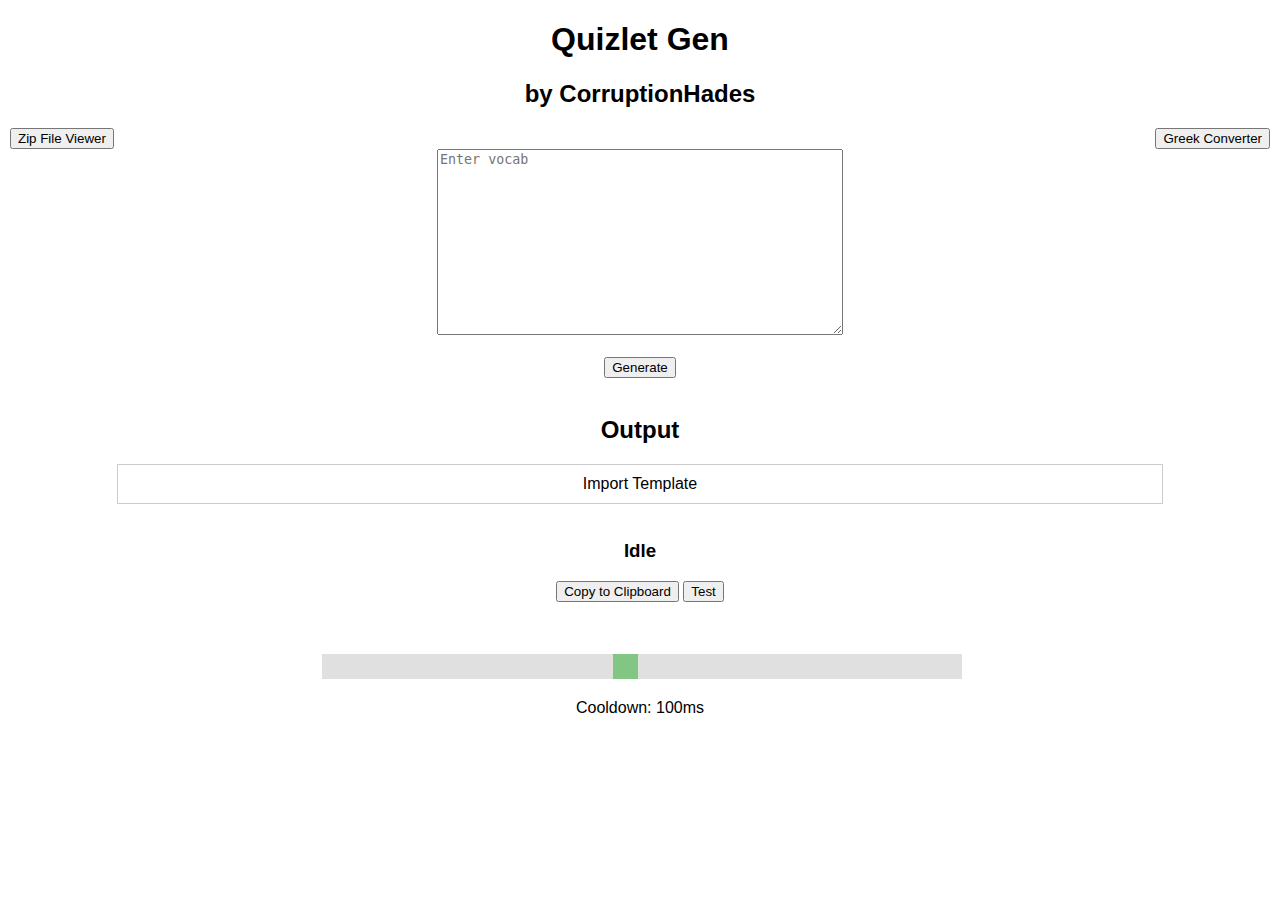
==== commit c5163bf5: "[+] Latin Alphabet to Greek Alphabet" ====
--- a/b/index.html
+++ b/b/index.html
@@ -48,11 +48,26 @@
       background: #4CAF50;
       cursor: pointer;
     }
+
+    #buttonContainer {
+      display: flex;
+      justify-content: space-between;
+    }
+
+    #buttonContainer button {
+      margin: 0 10px;
+    }
   </style>
 </head>
 <body>
 
 <h1>Quizlet Gen</h1>
+<h2>by CorruptionHades</h2>
+
+<div id="buttonContainer">
+  <button onclick="window.location.href='../index.html'">Zip File Viewer</button>
+  <button onclick="window.location.href='../GreekQuizletGen/index.html'">Greek Converter</button>
+</div>
 
 <textarea id="inputText" rows="4" cols="50" placeholder="Enter vocab" style="width: 400px; height: 180px;"></textarea><br><br>
 
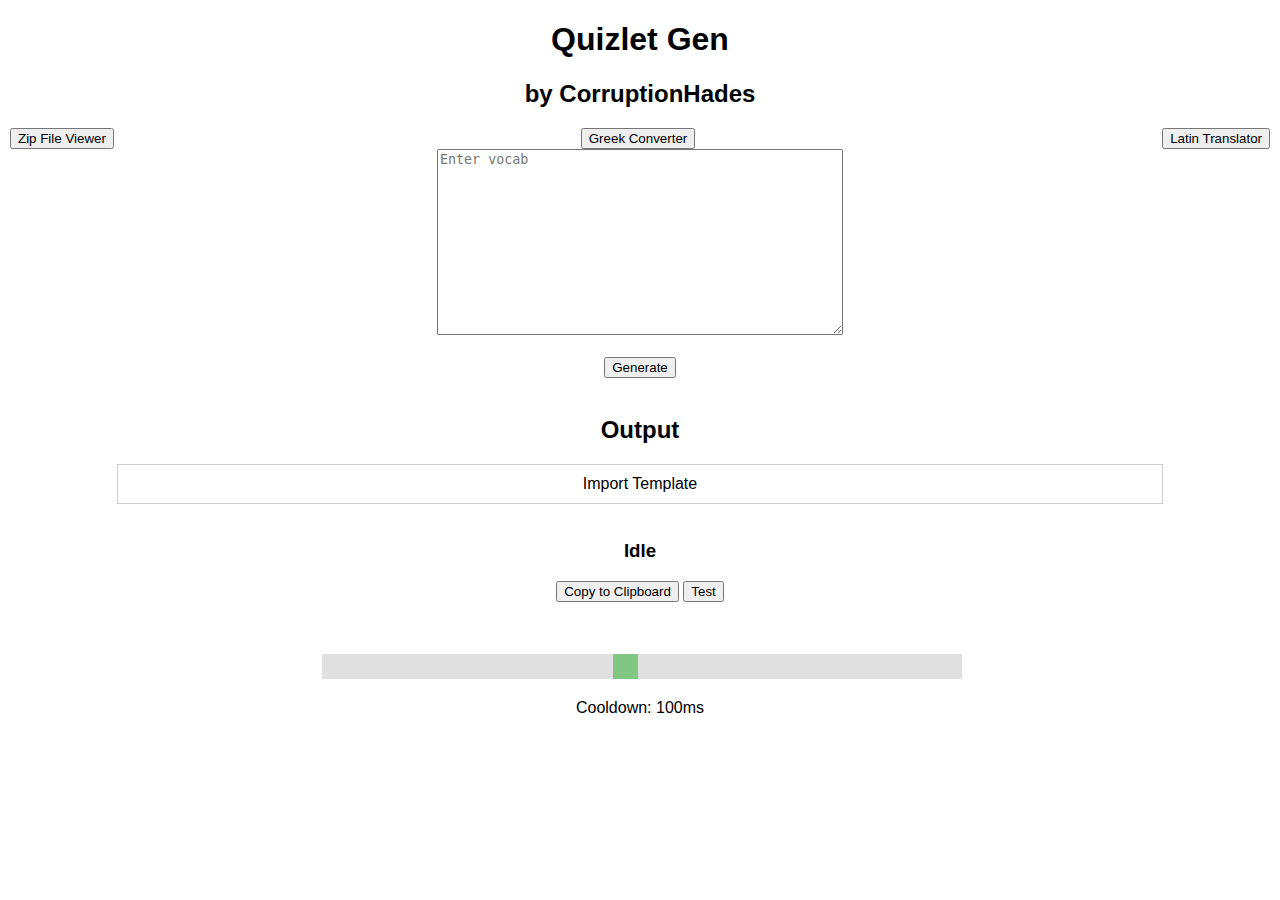
==== commit 7e22ff9b: "[+] Start to latin" ====
--- a/b/index.html
+++ b/b/index.html
@@ -67,6 +67,7 @@
 <div id="buttonContainer">
   <button onclick="window.location.href='../index.html'">Zip File Viewer</button>
   <button onclick="window.location.href='../GreekQuizletGen/index.html'">Greek Converter</button>
+  <button onclick="window.location.href='../latin_translator/index.html'">Latin Translator</button>
 </div>
 
 <textarea id="inputText" rows="4" cols="50" placeholder="Enter vocab" style="width: 400px; height: 180px;"></textarea><br><br>
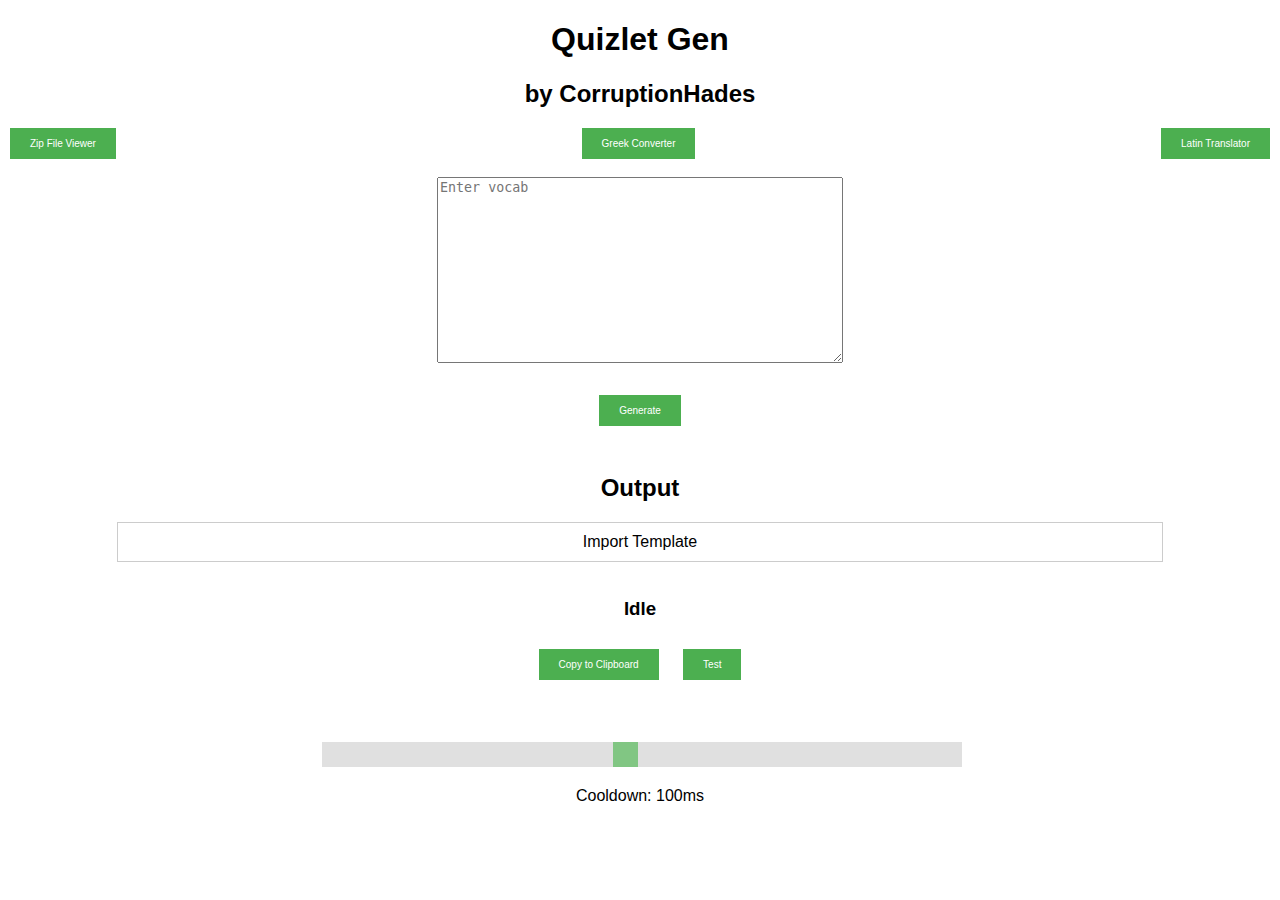
==== commit caf871a0: "[+] Continued on latin + styling" ====
--- a/b/index.html
+++ b/b/index.html
@@ -49,6 +49,21 @@
       cursor: pointer;
     }
 
+    button {
+      font-family: Arial, sans-serif;
+      font-size: 10px;
+      padding: 10px 20px;
+      background-color: #4CAF50;
+      color: white;
+      border: none;
+      cursor: pointer;
+      margin: 10px 10px;
+    }
+
+    button:hover {
+      background-color: #45a049;
+    }
+
     #buttonContainer {
       display: flex;
       justify-content: space-between;
@@ -69,6 +84,8 @@
   <button onclick="window.location.href='../GreekQuizletGen/index.html'">Greek Converter</button>
   <button onclick="window.location.href='../latin_translator/index.html'">Latin Translator</button>
 </div>
+
+<br>
 
 <textarea id="inputText" rows="4" cols="50" placeholder="Enter vocab" style="width: 400px; height: 180px;"></textarea><br><br>
 
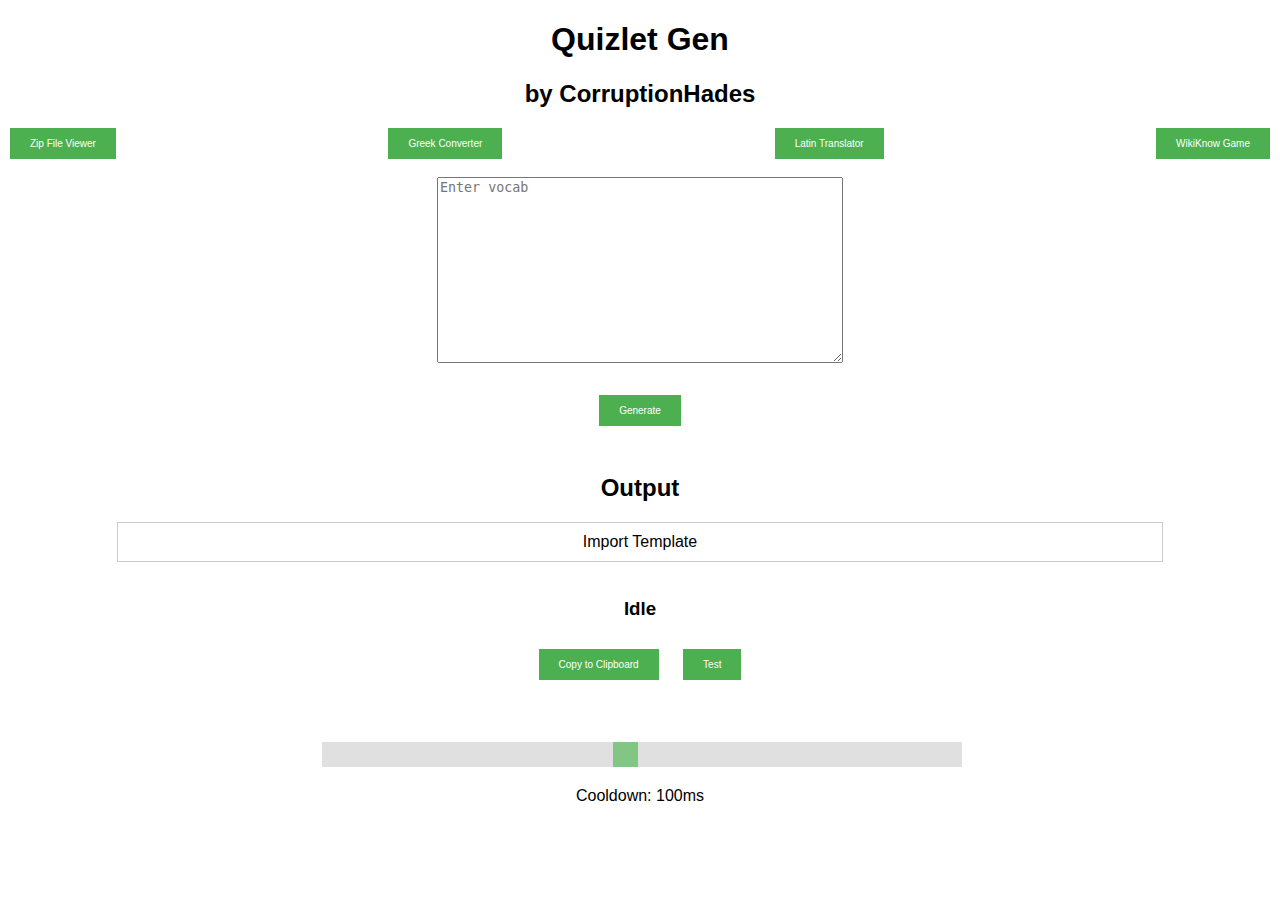
==== commit 7ed4f4ad: "[+] Start to wikiKnow" ====
--- a/b/index.html
+++ b/b/index.html
@@ -83,6 +83,7 @@
   <button onclick="window.location.href='../index.html'">Zip File Viewer</button>
   <button onclick="window.location.href='../GreekQuizletGen/index.html'">Greek Converter</button>
   <button onclick="window.location.href='../latin_translator/index.html'">Latin Translator</button>
+  <button onclick="window.location.href='../wikiknow/index.html'">WikiKnow Game</button>
 </div>
 
 <br>
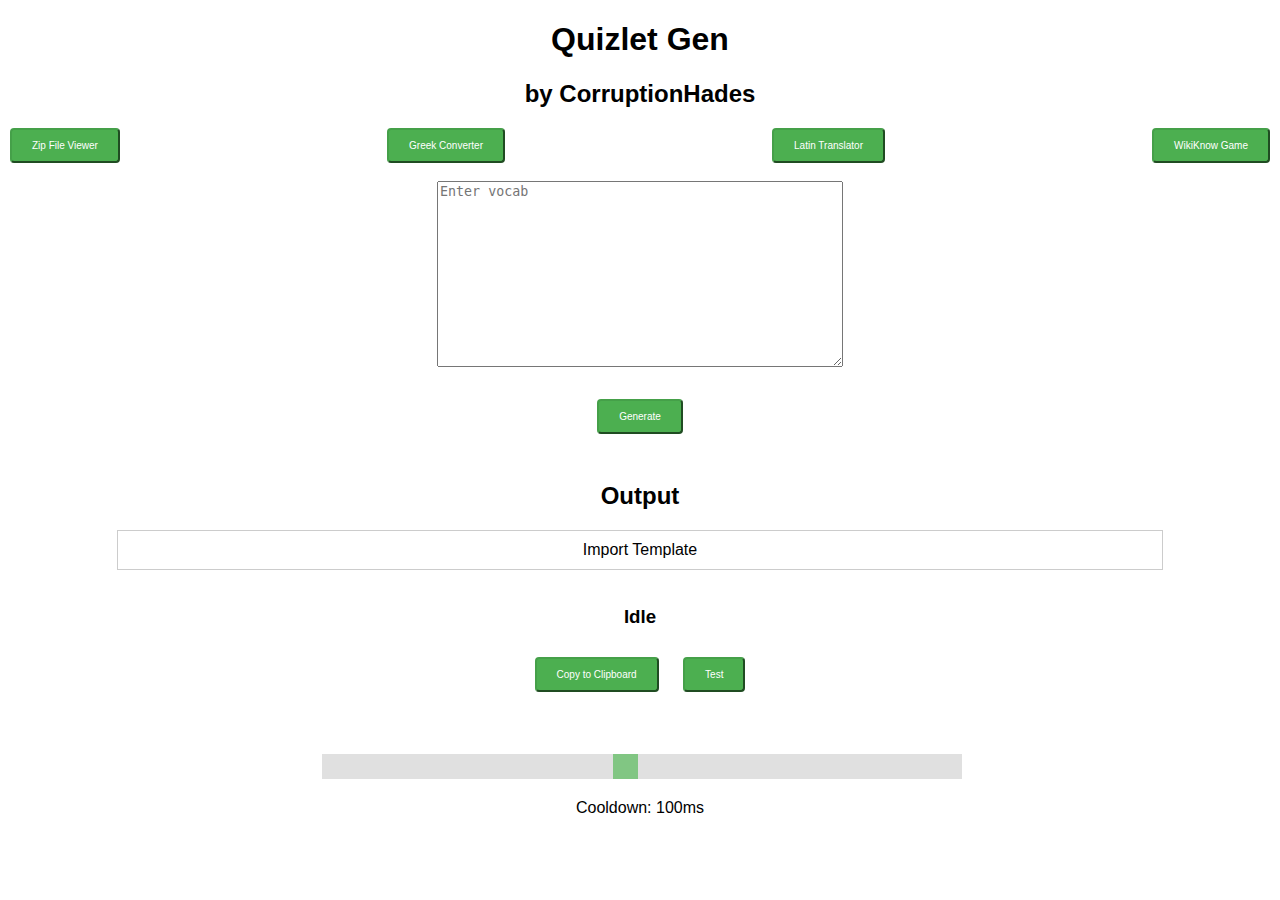
==== commit bb4a7008: "[+] Added some mobile scaling" ====
--- a/b/index.html
+++ b/b/index.html
@@ -55,7 +55,8 @@
       padding: 10px 20px;
       background-color: #4CAF50;
       color: white;
-      border: none;
+      border-radius: 0.4em;
+      border-color: #45a049;
       cursor: pointer;
       margin: 10px 10px;
     }
@@ -64,14 +65,38 @@
       background-color: #45a049;
     }
 
-    #buttonContainer {
+    .buttonContainer {
       display: flex;
       justify-content: space-between;
     }
 
-    #buttonContainer button {
+    .buttonContainer button {
       margin: 0 10px;
     }
+
+    .text_area {
+      width: 400px;
+      height: 180px;
+    }
+
+    @media (max-width: 800px) {
+      .text_area {
+        width: 80%;
+      }
+
+      .buttonContainer {
+        display: flex;
+        justify-content: space-between;
+        flex-direction: column;
+      }
+
+      .buttonContainer button {
+        margin: 3px;
+        width: 90%;
+        align-self: center;
+      }
+    }
+
   </style>
 </head>
 <body>
@@ -79,7 +104,7 @@
 <h1>Quizlet Gen</h1>
 <h2>by CorruptionHades</h2>
 
-<div id="buttonContainer">
+<div id="buttonContainer" class="buttonContainer">
   <button onclick="window.location.href='../index.html'">Zip File Viewer</button>
   <button onclick="window.location.href='../GreekQuizletGen/index.html'">Greek Converter</button>
   <button onclick="window.location.href='../latin_translator/index.html'">Latin Translator</button>
@@ -88,7 +113,7 @@
 
 <br>
 
-<textarea id="inputText" rows="4" cols="50" placeholder="Enter vocab" style="width: 400px; height: 180px;"></textarea><br><br>
+<textarea id="inputText" rows="4" cols="50" placeholder="Enter vocab" class="text_area"></textarea><br><br>
 
 <button id="generateButton">Generate</button><br><br>
 
